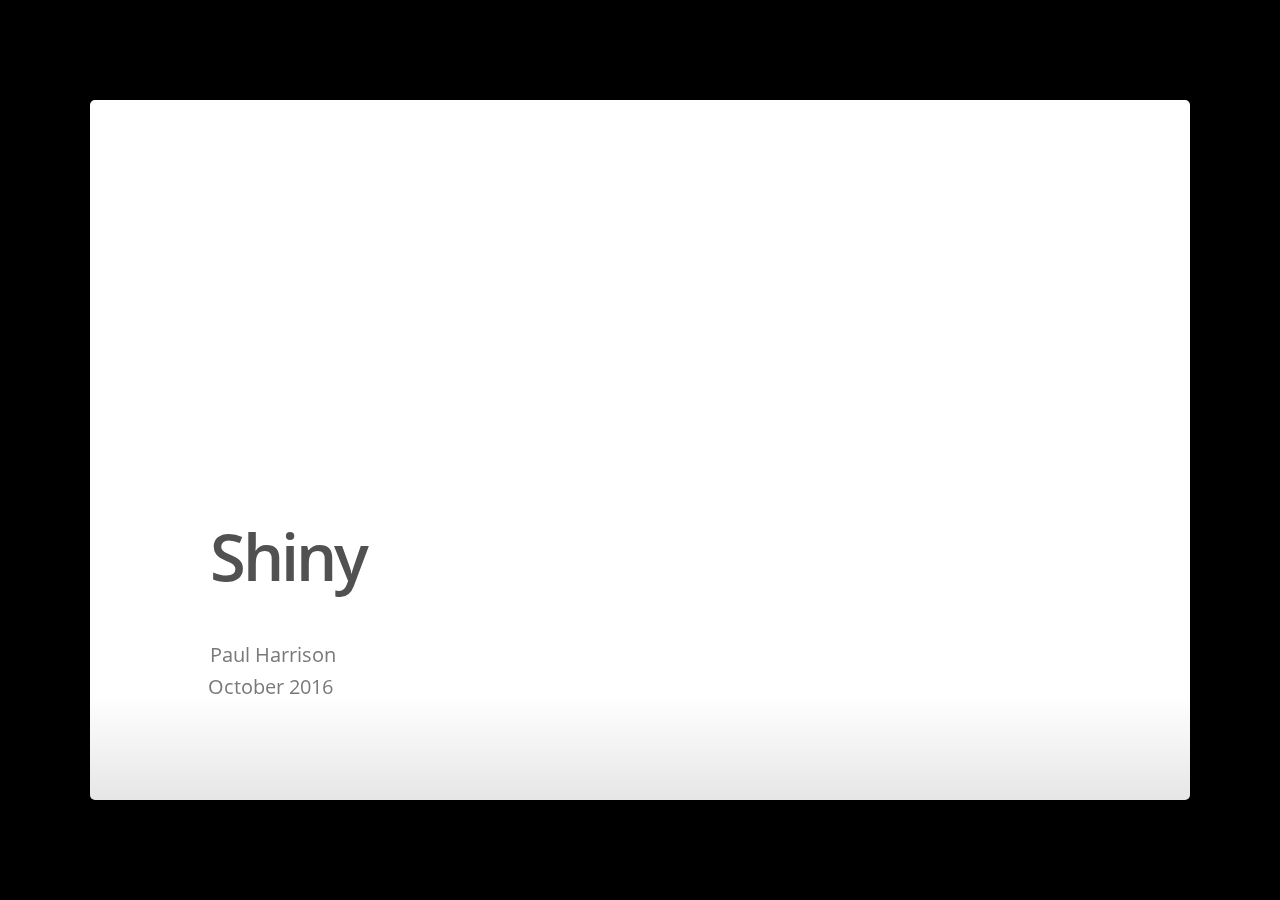
==== slides.html @ 9b60285a "Progress" ====
<!DOCTYPE html>
<html>
<head>
  <title>Shiny</title>

  <meta charset="utf-8">
  <meta http-equiv="Content-Type" content="text/html; charset=utf-8" />
  <meta http-equiv="X-UA-Compatible" content="chrome=1">
  <meta name="generator" content="pandoc" />




  <meta name="viewport" content="width=device-width, initial-scale=1">
  <meta name="apple-mobile-web-app-capable" content="yes">

  <link href="data:text/css;charset=utf-8,%40font%2Dface%20%7B%0Afont%2Dfamily%3A%20%27Open%20Sans%27%3B%0Afont%2Dstyle%3A%20normal%3B%0Afont%2Dweight%3A%20400%3B%0Asrc%3A%20url%28data%3Aapplication%2Fx%2Dfont%2Dtruetype%3Bbase64%2CAAEAAAAQAQAABAAARkZUTVyseR0AAI5wAAAAHE9TLzKhPb8OAAABiAAAAGBjbWFwjOjcmQAABUAAAAGyY3Z0IA9NGKQAAA%2B0AAAAomZwZ21%2BYbYRAAAG9AAAB7RnYXNwABUAIwAAjmAAAAAQZ2x5ZqzBrbUAABIIAABRVGhlYWT5NhTaAAABDAAAADZoaGVhDrcE%[base64]%2FhAHrgdzAAAACAACAAAAAAAAAAEAAAiN%2FagAAAgA%2Fnn%2BeweuAAEAAAAAAAAAAAAAAAAAAADWAAEAAADWAEIABQA9AAQAAgAQAC8AXAAAAQ4AmQADAAEAAwROAZAABQAIBZoFMwAAAR8FmgUzAAAD0QBmAfEIAgILBgYDBQQCAgTgAALvQAAgWwAAACgAAAAAMUFTQwBAACAgrAYf%2FhQAhAiNAlggAAGfAAAAAARIBbYAAAAgAAEIAAAAAAAAAAQUAAACFAAAAiMAmAM1AIUFKwAzBJMAgwaWAGgF1wBxAcUAhQJeAFICXgA9BGoAVgSTAGgB9gA%2FApMAVAIhAJgC8AAUBJMAZgSTALwEkwBkBJMAXgSTACsEkwCFBJMAdQSTAF4EkwBoBJMAagIhAJgCIQA%2FBJMAaASTAHcEkwBoA28AGwcxAHkFEAAABS8AyQUMAH0F1QDJBHMAyQQhAMkF0wB9BecAyQI7AMkCI%2F9gBOkAyQQnAMkHOQDJBggAyQY7AH0E0QDJBjsAfQTyAMkEZABqBG0AEgXTALoEwwAAB2gAGwSeAAgEewAABJEAUgKiAKYC8AAXAqIAMwRWADEDlv%2F8BJ4BiQRzAF4E5wCwA88AcwTnAHMEfQBzArYAHQRiACcE6QCwAgYAogIG%2F5EEMwCwAgYAsAdxALAE6QCwBNUAcwTnALAE5wBzA0QAsAPRAGoC0wAfBOkApAQCAAAGOQAXBDEAJwQIAAIDvgBSAwgAPQRoAe4DCABIBJMAaAIUAAACIwCYBJMAvgSTAD8EkwB7BJMAHwRoAe4EIQB7BJ4BNQaoAGQC1QBGA%2FoAUgSTAGgCkwBUBqgAZAQA%2F%2FoDbQB%2FBJMAaALHADECxwAhBJ4BiQT0ALAFPQBxAiEAmAHRACUCxwBMAwAAQgP6AFAGPQBLBj0ALgY9ABoDbwAzBRAAAAUQAAAFEAAABRAAAAUQAAAFEAAABvz%2F%2FgUMAH0EcwDJBHMAyQRzAMkEcwDJAjsABQI7ALMCO%2F%2FHAjsABQXHAC8GCADJBjsAfQY7AH0GOwB9BjsAfQY7AH0EkwCFBjsAfQXTALoF0wC6BdMAugXTALoEewAABOMAyQT6ALAEcwBeBHMAXgRzAF4EcwBeBHMAXgRzAF4G3QBeA88AcwR9AHMEfQBzBH0AcwR9AHMCBv%2FaAgYAqQIG%2F7MCBv%2FsBMUAcQTpALAE1QBzBNUAcwTVAHME1QBzBNUAcwSTAGgE1QBzBOkApATpAKQE6QCkBOkApAQIAAIE5wCwBAgAAgIGALAHYgB9B4kAcQS8AQwEngFvBLwBCAQAAFIIAABSAVwAGQFcABkB9gA%2FAs0AGQLNABkDPQAZAwIApAJvAFICbwBQAQr%2BeQLHABQEuAA%2FAAAAAwAAAAMAAAAcAAEAAAAAAKwAAwABAAAAHAAEAJAAAAAgACAABAAAAH4A%2FwExAVMCxgLaAtwgFCAaIB4gIiA6IEQgdCCs%2F%2F8AAAAgAKABMQFSAsYC2gLcIBMgGCAcICIgOSBEIHQgrP%2F%2F%2F%2BP%2Fwv%2BR%2F3H9%2F%2F3s%2FevgteCy4LHgruCY4I%2FgYOApAAEAAAAAAAAAAAAAAAAAAAAAAAAAAAAAAAAAAAAAAAAAAAAAAQYAAAEAAAAAAAAAAQIAAAACAAAAAAAAAAAAAAAAAAAAAQAAAwQFBgcICQoLDA0ODxAREhMUFRYXGBkaGxwdHh8gISIjJCUmJygpKissLS4vMDEyMzQ1Njc4OTo7PD0%2BP0BBQkNERUZHSElKS0xNTk9QUVJTVFVWV1hZWltcXV5fYGEAhoeJi5OYnqOipKalp6mrqqytr66wsbO1tLa4t7y7vb4AcmRladB4oXBrAHZqAIiaAHMAAGd3AAAAAABsfACouoFjbgAAAABtfQBigoWXw8TIyc3Oysu5AMEA09XR0gAAAHnMzwCEjIONio%2BQkY6VlgCUnJ2bwsXHcQAAxnoAAAAAAEBHW1pZWFVUU1JRUE9OTUxLSklIR0ZFRENCQUA%[base64]%2F4BiIyAQI4qxDAyKcEVgILAAUFiwAWG4%2F7qLG7BGjFmwEGBoATpZLSwgRbADJUZSS7ATUVtYsAIlRiBoYbADJbADJT8jITgbIRFZLSwgRbADJUZQWLACJUYgaGGwAyWwAyU%[base64]%[base64]%[base64]%2BALACIz6xAQIGDLAKI2VCsAsjQgGwASM%2FALACIz%2BxAQIGDLAGI2VCsAcjQrABFgEtLLCAsAJDULABsAJDVFtYISMQsCAayRuKEO1ZLSywWSstLIoQ5S1AmQkhSCBVIAEeVR9IA1UfHgEPHj8erx4DTUsmH0xLMx9LRiUfJjQQVSUzJFUZE%2F8fBwT%2FHwYD%2Fx9KSTMfSUYlHxMzElUFAQNVBDMDVR8DAQ8DPwOvAwNHRhkf60YBIzMiVRwzG1UWMxVVEQEPVRAzD1UPD08PAh8Pzw8CDw%2F%2FDwIGAgEAVQEzAFVvAH8ArwDvAAQQAAGAFgEFAbgBkLFUUysrS7gH%2F1JLsAlQW7ABiLAlU7ABiLBAUVqwBoiwAFVaW1ixAQGOWYWNjQBCHUuwMlNYsCAdWUuwZFNYsBAdsRYAQllzcysrXnN0dSsrKysrdCtzdCsrKysrKysrKysrKytzdCsrKxheAAAABhQAFwBOBbYAFwB1BbYFzQAAAAAAAAAAAAAAAAAABEgAFACRAAD%2F7AAAAAD%2F7AAAAAD%2F7AAA%2FhT%2F7AAABbYAE%2FyU%2F%2B3%2Bhf%2Fq%2Fqn%2F7AAY%2FrwAAAAAAAAAAAAAAAAAAAAAAAAAAAAAAAAAAAAAAAAAAAAAAAAAAAAAAAAAAAAAAAAAAAAAAAAIAAAAAAAAiwCBAN0AmACPAI4AmQCIAIEBDwCKAAAAAAAAAAAAAAAAADIAWADgAVwBzgJMAmYCkgK%[base64]%2BgYDhiKGMAZPBmKGcYZ5BnsGnYajBrEGuIbHBtsG4wbzBv8HB4cUBx4HLIc6h0AHRYdLB2KHZwdrh3AHdId5B3wHj4eSh5cHm4egB6SHqQeth7IHtofMh9EH1YfaB96H4wfnh%2FMIDggSiBcIG4ggCCSINQhPCFMIVwhbCF8IY4hoCIsIjgiSCJYImgieiKMIp4isCLCIyojOiNKI1ojaiN6I4wj0iQ4JEgkWCRoJHokiiTiJPQlDCVwJeomFCZKJoQmmiawJs4m7Cb0JyQnVidwJ5AntCfYJ%2FIoNCiqAAAAAgCY%2F%2BMBiQW2AAMADgArQBQDCQkCBAQPEAEBDAIMBk9ZDBYCAwA%2FPysREgA5GC8REgE5ETMzETMxMAEjAzMDNDMyFhUUBiMiJgFGaTPP4Xg6P0A5NEQBkwQj%2BrSIRkJARz8AAAIAhQOmArAFtgADAAcAH0ANAAMHBAMECAkGAgcDAwA%2FM80yERIBOTkRMxEzMTABAyMDIQMjAwE%2FKGkpAispaCkFtv3wAhD98AIQAAACADMAAAT2BbYAGwAfAJlAVQgfHBUEFAkRDAwJEg8OCwQKExMUFh0eBwQGFwQBABkEGAUFBhQGCiEDGhcDGAoYICEIBAwNDE5ZHAENHwAQERBOWRkVEU8NAU8RAQ0RDREFFxMDCgUALzM%2FMxI5OS8vXV0RMzMrEQAzMxEzMysRADMzERIBOTkRFzMREjk5ETMREhc5ERIXOREzERIXOTIyETMREhc5MTABAyEVIQMjEyEDIxMhNSETITUhEzMDIRMzAyEVASETIQPVQgEb%2Fs1UiVT%2B0VKIUP76AR9E%2FusBK1KLUgExVIZUAQj85QEvQv7RA4P%2BrIH%2BUgGu%2FlIBroEBVH8BtP5MAbT%2BTH%2F%2BrAFUAAMAg%2F%[base64]%2F5OMl97ZUhZLP57HgMHTFwpAYMQXQAABQBo%2F%2BwGLQXLAAkAFQAhAC0AMQBFQCQAEAUKFigcIiIuKAowEAYyMwMNHysNKw0rMDEGMBgZJRkHEwcAPzM%2FMz8%2FEjk5Ly8RMxEzERIBFzkRMxEzETMRMzEwExQWMzIRECMiBgUUBiMiJjU0NjMyFgEUFjMyNjU0JiMiBgUUBiMiJjU0NjMyFgkBIwHySlOkpFNKAcqZlIyblZKRnAGmSlRUUFBUVEoBy5mUjpmVko6f%2Fv781ZMDKwQCqqoBVAFSqKrk6e7f4%2Bbu%2FNurqaetq6Wlq%2BPp7t7j5usDIPpKBbYAAAAAAwBx%2F%2BwF0wXNAAsAFQA1AFFAMBMWAB0GIyorListIw4mGR0WCTY3MwxJWTMTDyctDjAFLwMZJgMqKiAvEiAJSlkgBAA%2FKwAYPxI5Lxc5Ehc5PysREgEXOREzETMRMxEzMTABFBYXPgE1NCYjIgYTMjcBDgIVFBYlNDY3LgI1NDYzMhYVFAYHAT4BNzMCBwEjJw4BIyImAZ5IV4FlZ1ZZb5vxn%2F5Lb1wsm%2F65i7RVPSTEr6K6iJ0BlzhDF6hEiQEr5bl29JbX7QSTRX1YS39TTWFg%2B52aAahEWWZBdYn6gshmX2JqOZaop5VrtV3%2BeT6nY%2F7ilP7dsmpc1AAAAQCFA6YBPwW2AAMAFLcAAwMEBQIDAwA%2FzRESATkRMzEwAQMjAwE%2FKGkpBbb98AIQAAAAAAEAUv68AiEFtgANABxADAcACgQABA4PCycDAwA%2FPxESATk5ETMRMzEwExASNzMGAhUUEhcjJgJSm5KikJGUi6CTmgIxAQkBzq7B%2FjL08P42vaoBxgAAAAABAD3%2BvAIMBbYADQAcQAwECgcACgAODwoDBCcAPz8REgE5OREzETMxMAEQAgcjNhI1NAInMxYSAgybkqCLlJGQopOaAjH%2B%2Bf46qLwBy%2FD0Ac7Br%2F4xAAAAAQBWAn8EDgYUAA4AMEAbAwUEAQcNCgkLCQ8QBAoBDQIMDA0KBwQGCA4AAD%2FEMhc5ETMRMxEzERIBFzkxMAEDJRcFEwcLAScTJTcFAwKRKwGOGv6D%2BKywoLDy%2FocdAYcrBhT%2BdW%2B2H%2F66XgFq%2FpZeAUYftm8BiwAAAQBoAOMEKQTDAAsAKEATAAQECQUFDA0DBwgHUFkADwgBCAAvXTMrEQAzERIBOREzMxEzMTABIRUhESMRITUhETMCjQGc%2FmSL%2FmYBmosDF4r%2BVgGqigGsAAEAP%2F74AW0A7gAIABG1BQAJCgUAAC%2FNERIBOTkxMCUXBgIHIzYSNwFeDxpiNX0bQQ3uF2T%2B93JoATJcAAEAVAHZAj8CcQADABG1AgAFBAABAC8zERIBOTkxMBM1IRVUAesB2ZiYAAAAAQCY%2F%2BMBiQDyAAsAGEALBgAADA0JA09ZCRYAPysREgE5ETMxMDc0NjMyFhUUBiMiJpg9OTpBQjkzQ2pDRUVDQUY%2FAAABABQAAALbBbYAAwATtwIABAUDAwISAD8%2FERIBOTkxMAkBIwEC2%2F3fpgIhBbb6SgW2AAAAAgBm%2F%2BwELQXNAAsAFwAoQBQSAAwGAAYZGAkVS1kJBwMPS1kDGQA%2FKwAYPysREgE5OREzETMxMAEQAiMiAhEQEjMyEgEQEjMyEhEQAiMiAgQt7%2Fbs9u707vf84ZakppWVpqSWAt3%2Bhf6KAX8BcgF%2BAXL%2Bfv6S%2FsH%2B3QEnATsBOwEl%2Ft8AAQC8AAACywW2AAoAJEAQCQABCAELDAQJBwcBCQYBGAA%[base64]%2FsAC8I8Bg7KYkFN1iTxPcajTsov%2B8ND%2BxwgAAAAAAQBe%2F%2BwEGwXLACcAQ0AkGwATBwcAAxYiDQYoKQMXFhcWS1kXFwolJR5LWSUHChFLWQoZAD8rABg%2FKxESADkYLysREgA5ERIBFzkRMxEzMTABFAYHFR4BFRQEISImJzUeATMgERAhIzUzMjY1NCYjIgYHJz4BMzIWA%2B6dkLCq%2Ft7%2B9XTBW1%2FXYAF7%2Fl6QkqvIk35gqm1UWuuC1ewEXoyyHggWtJLR4SMsni8xASkBCo%2BXhmt6NEZwR1HDAAACACsAAARqBb4ACgASADxAHhIFCQICCwcDAAMFAxMUAQUSBUxZCQ8HEhIDBwYDGAA%2FPxI5LxI5MysRADMREgEXOREzMzMRMxEzMTABIxEjESE1ATMRMyERNDcjBgcBBGrZn%2F05Araw2f6ICggwKv43AVD%2BsAFQkQPd%2FCkB5o%2B0YD%2F9dgABAIX%2F7AQdBbYAGgA6QB8PAxkUCBQXAwQcGwARS1kAAAYVFRhMWRUGBgxLWQYZAD8rABg%2FKxESADkYLysREgEXOREzETMxMAEyBBUUACMiJzUeATMyNjUQISIHJxMhFSEDNgIt5wEJ%2Ft%2F%2B94JG0GWww%2F6JX59WNwLX%2FbclcwN95cfj%2Fv5PoC0zpp0BMh03AqyZ%2FkkXAAAAAAIAdf%2FsBC8FywAWACQAREAjGhELISEAAAYRAyYlDAsOHU1ZCw4OFAMUF0tZFBkDCE1ZAwcAPysAGD8rERIAORgvOSsRADMREgEXOREzETMRMzEwExAAITIXFSYjIgIDMzYzMhYVFAIjIgAFMjY1NCYjIg4BFRQeAXUBTwFIcUFNY%2Bv4DAxu7sXj%2BdTj%2FvYB646dkpFalllQkwJxAa8BqxOPGf7b%2Fsas7szk%2FvsBVcizqZGmSoJGZ7JoAAAAAQBeAAAEKwW2AAYAH0AQAQUFAAIDBwgDAkxZAwYAGAA%2FPysREgEXOREzMTAhASE1IRUBAR0CXvzjA839qgUdmYX6zwADAGj%[base64]%2B4xOtXCfvfumeIaMemGXR0CbA2d4ZFyEQjyKXGV3AAAAAAIAav%2FsBCUFywAXACUAQUAiGxEiCgoAAAQRAyYnDh5NWQsUDg4CFBQYS1kUBwIHTVkCGQA%2FKwAYPysREgA5GC8SOSsREgEXOREzETMRMzEwARAhIic1FjMyEhMjDgEjIiY1NAAzMhYSASIGFRQWMzI%2BATU0LgEEJf1odERQZvD1Cww3tnLC5AD%2F0JXfeP4Uj5yQk1uZWFKTA0b8phSPGgEpATNTV%2BjQ5AEImf7bATC4pJClSoBGabJmAAAAAgCY%2F%2BMBiQRkAAsAFQAoQBQQBgYMAAAWFw4TT1kOEAkDT1kJFgA%2FKwAYPysREgE5ETMzETMxMDc0NjMyFhUUBiMiJhE0MzIVFAYjIiaYPTk6QUI5M0N2e0I5M0NqQ0VFQ0FGPwO7h4dBRj8AAgA%2F%2FvgBhQRkAAgAEgAiQBABDQ0FCQkUEwsQT1kLEAUAAC%2FNPysREgE5ETMzETMxMCUXBgIHIzYSNwM0MzIVFAYjIiYBXg8aYjV9G0ENFXd7Qjk6Pe4XZP73cmgBMlwC74eHQUZGAAABAGgA8gQpBNkABgAVQAkEAAUBBAcIAwAALy8REgEXOTEwJQE1ARUJAQQp%2FD8DwfzyAw7yAaZiAd%2BV%2Fo3%2BuAAAAgB3AcEEGQPjAAMABwAqQBUHAgQAAgAJCAQFUFkEAQBQWQ8BAQEAL10rABgvKxESATk5ETMRMzEwEzUhFQE1IRV3A6L8XgOiA1qJif5niYkAAAAAAQBoAPIEKQTZAAYAFUAJBQECAAQHCAYDAC8vERIBFzkxMBMJATUBFQFoAw%2F88QPB%2FD8BiQFGAXWV%2FiFi%2FloAAAIAG%2F%[base64]%2FAAAAAgB5%[base64]%2F%2Btq4BQgEv0uLA9P6V%2Fm%2FWAYwBANcBT7f79sPPEg5IVYKTAtmO7IJoUVdizbDMAP8ZFv4qFrLXrLUBEJO5%2Fqnh%2Fs%2F%2BuFaFVAGPAWYBBAGW37X%2Bs%2F6k%2FgE5AQUUtAAAAAACAAAAAAUQBbwABwAOADlAHgIOCwgBBQADAAcDBAcEEA8OAklZCwUODgQFAwAEEgA%2FMz8SOS8SOSsREgE5OREzETMREhc5MTAhAyEDIwEzCQEDJicGBwMEYLb9trSsAkKPAj%2F%2BZaohIxYprAHR%2Fi8FvPpEAmoBxVZ9YHP%2BOwAAAAMAyQAABL4FtgAOABcAIABJQCYTBB0KDxkZDgoEBw4EISIIDxgPGEpZDw8OAA4ZSlkOEgAXSlkAAwA%2FKwAYPysREgA5GC8rERIAORESARc5ETMRMxEzETMxMBMhIAQVFAYHFQQRFAQjIRMhMjY1NCYrARkBITI2NTQmI8kBnQEjAQSRiwFN%2Fvfu%2FgKqARi0nrDA%2BgExsbO3uwW2rryCqRkKOf7bxNwDRHGGe239kf3diZKIgAAAAAABAH3%2F7ATPBcsAFgAmQBQDDhQJDgMXGBIASVkSBAsGSVkLEwA%2FKwAYPysREgEXOREzMTABIgAREAAzMjcVBiMgABE0EiQzMhcHJgM78f7pAQ35mcSY3%2F69%2FqGpAT%2FY5qxIpgUz%2Fr%2F%2B6f7h%2Fsc3lTkBiAFp4gFUuFSSTgAAAgDJAAAFWAW2AAgAEQAoQBQOBAkABAASEwUNSlkFAwQOSlkEEgA%2FKwAYPysREgE5OREzETMxMAEQACkBESEgAAMQACEjETMgAAVY%2Fnf%2Bj%2F5rAcABVQF6tP7h%2FuX3zwEwATIC6f6W%2FoEFtv6G%2FqcBHgEi%2B3ABKwAAAQDJAAAD%2BAW2AAsAOkAfBgoKAQQACAEEDA0GCUlZBgYBAgIFSVkCAwEKSVkBEgA%2FKwAYPysREgA5GC8rERIBFzkRMxEzMTApAREhFSERIRUhESED%2BPzRAy%2F9ewJe%2FaIChQW2l%2F4plv3mAAAAAQDJAAAD%2BAW2AAkAMkAaBgAAAQMIAQMKCwYJSVkGBgECAgVJWQIDARIAPz8rERIAORgvKxESARc5ETMRMzEwISMRIRUhESEVIQFzqgMv%2FXsCXv2iBbaX%2FemXAAABAH3%2F7AU9BcsAGwA6QB8UCBkCAg4bCAQcHQAbSVkAAAUMDBFJWQwEBRdJWQUTAD8rABg%2FKxESADkYLysREgEXOREzETMxMAEhEQ4BIyAAETQSJDMyFwcmIyAAERAAITI3ESEDTAHxdPCe%2FrT%2BjrcBWOfqykLGt%2F71%2FtQBIQEYmJH%2BuQL%2B%2FTklJgGLAWTkAVe1VpZU%2FsL%2B5v7Y%2Fs4jAcIAAQDJAAAFHwW2AAsAM0AZCQEBAAgEBAUABQ0MCANJWQgIBQoGAwEFEgA%2FMz8zEjkvKxESATk5ETMRMxEzETMxMCEjESERIxEzESERMwUfqvz%2BqqoDAqoCsP1QBbb9kgJuAAAAAAEAyQAAAXMFtgADABG2AAQFAQMAEgA%2FPxESATkxMDMRMxHJqgW2%2BkoAAAAAAf9g%2Fn8BaAW2AA0AHUANCwgIDg8JAwAFSVkAIgA%2FKwAYPxESATkRMzEwAyInNRYzMjY1ETMRFAYMXjZHTWNnqsD%2BfxuRFHhxBbb6WL7RAAABAMkAAATpBbYACwAqQBUIBAQFBQILCgAFDQwCCAUJBgMBBRIAPzM%2FMxI5ORESARc5ETMRMzEwISMBBxEjETMRATMBBOnI%2FeuZqqoCl8n9tALFiP3DBbb9KwLV%2FYUAAAABAMkAAAP4BbYABQAfQA4DAAAEBgcBAwADSVkAEgA%2FKwAYPxESATk5ETMxMDMRMxEhFcmqAoUFtvrkmgABAMkAAAZxBbYAEwAyQBgIBQUGCw4ODQYNFBUBChEDBgsHAw4ABhIAPzMzPzMSFzkREgE5OREzETMRMxEzMTAhASMWFREjESEBMwEzESMRNDcjAQNQ%2FhAIDp0BAAHPCAHT%2FqoOCP4MBRCa1PxeBbb7SgS2%2BkoDrqK%2B%2BvIAAQDJAAAFPwW2ABAALkAVCQYGBwEPDwAHABESCwMHDwgDAQcSAD8zPzMSOTkREgE5OREzETMRMxEzMTAhIwEjFhURIxEzATMmAjcRMwU%2FwvzhCBCdwAMdCAIOAp8Ey9i0%2FMEFtvs6GwElPwNHAAAAAAIAff%2FsBb4FzQALABcAKEAUEgAMBgAGGRgJFUlZCQQDD0lZAxMAPysAGD8rERIBOTkRMxEzMTABEAAhIAAREAAhIAABEBIzMhIREAIjIgIFvv6d%2FsT%2Bvf6hAWABRAE7AWL7c%2F3x8%2Fj38vP9At3%2Bof5uAYsBaAFlAYn%2BcP6g%2Ftf%2BzQEyASoBJwEx%2Fs0AAgDJAAAEaAW2AAkAEgA0QBoKBQUGDgAGABMUCgRKWQoKBgcHEkpZBwMGEgA%2FPysREgA5GC8rERIBOTkRMxEzETMxMAEUBCEjESMRISABMzI2NTQmKwEEaP7R%2FuasqgF7AiT9C5niyr7JvgQM3u%2F9wQW2%2FRuSoZGOAAAAAAIAff6kBb4FzQAPABsANEAbEAoWAAAEAwoEHB0DDQcNGUlZDQQHE0lZBQcTAD%2FGKwAYPysREgA5ERIBFzkRMxEzMTABEAIHASMBByAAERAAISAAARASMzISERACIyICBb7izgFc9%2F7jN%2F69%2FqEBYAFEATsBYvtz%2FfHz%2BPfy8%2F0C3f7n%2FoxC%2FpYBSgIBiwFoAWUBif5w%2FqD%2B1%2F7NATIBKgEnATH%2BzQAAAAIAyQAABM8FtgAMABUASEAlDQEBAgwJEQcLCgoHCQIEFhcJDQANAEpZDQ0CAwMVSVkDAwsCEgA%2FMz8rERIAORgvKxESADkREgEXOREzETMRMxEzETMxMAERIxEhIAQVEAUBIwElMzI2NTQmKwEBc6oBkQENAQH%2B2gGNyf6e%2Fs%2FptKirvd0CYP2gBbbOz%2F7eZv1vAmCSj4%2BRgAAAAAEAav%2FsBAIFywAkADRAGx4TDAAAGBMFBCUmDB4DFhYbSVkWBAMJSVkDEwA%2FKwAYPysREgA5ORESARc5ETMRMzEwARQEIyAnNR4BMzI2NTQuAScuATU0NjMyFwcmIyIGFRQeARceAQQC%2Fujw%2FvyMWtRoqqw9j5LMr%2F7R2rc1tauHmDiFieatAYXB2EOkJiyBc0xhUjRJyKGpyFCUTHRnTGFRMVK8AAAAAAEAEgAABFoFtgAHACRAEgABBQEDAwgJBwMEA0lZBAMBEgA%2FPysRADMREgEXOREzMTAhIxEhNSEVIQKLqv4xBEj%2BMQUfl5cAAAEAuv%2FsBRkFtgARACVAERABCgcBBxMSEQgDBA1JWQQTAD8rABg%2FMxESATk5ETMRMzEwAREUACEgADURMxEUFjMyNjURBRn%2B0v74%2Fvj%2B36rIwrnIBbb8Tvr%2B4gEg%2FAOu%[base64]%2B2RU0ARYw%2FuKo%2Fnu05zAWGzUBBrQBEzAhEzXmtAPTQcYUhJ38MwW2%2FHm%2BmrevA3n8f5vDjswDhQAAAQAIAAAElgW2AAsAI0ASBAYFCwoABg0MAggECQYDAQQSAD8zPzMSOTkREgEXOTEwISMJASMJATMJATMBBJbB%2Fnf%2BcLQB5v47vAFrAW61%2FjsCg%2F19AvwCuv29AkP9TAAAAQAAAAAEewW2AAgAIEAPBAUCBQcDCQoABQEHAwUSAD8%2FMxI5ERIBFzkRMzEwCQEzAREjEQEzAj0Bhrj%2BGKz%2BGboC2wLb%2FIH9yQIvA4cAAAABAFIAAAQ%2FBbYACQArQBcIAQMHAAcEAQQKCwUESVkFAwEISVkBEgA%2FKwAYPysREgEXOREzETMxMCkBNQEhNSEVASEEP%2FwTAwj9EAO%2F%2FPgDHoUEmJmF%2B2kAAQCm%2FrwCbwW2AAcAIEAOBgEEAAEACAkFAgMGAScAPzM%2FMxESATk5ETMRMzEwASERIRUhESECb%2F43Acn%2B3wEh%2FrwG%2Bo36IQAAAQAXAAAC3QW2AAMAE7cDAQQFAwMCEgA%2FPxESATk5MTATASMBugIjpv3gBbb6SgW2AAAAAAEAM%2F68AfwFtgAHACBADgMAAQYABggJAAcnAwQDAD8zPzMREgE5OREzETMxMBchESE1IREhMwEh%2Ft8Byf43tgXfjfkGAAAAAAEAMQInBCMFwQAGABhACQADBwgFAgAEAgAvLzMSORESATk5MTATATMBIwkBMQGyYwHdmP6M%2FrICJwOa%2FGYC6f0XAAAAAf%2F8%2FsUDmv9IAAMAEbUABQEEAQIALzMRATMRMzEwASE1IQOa%2FGIDnv7FgwABAYkE2QMSBiEACQATtgAECwoGgAEALxrNERIBOTkxMAEjLgEnNTMeARcDEm5BsijLIHIsBNk0wD8VRbU1AAAAAgBe%2F%2BwDzQRaABkAJABHQCUiCAseHhkZEggDJSYBAgseR1kCCwsAFRUPRlkVEAUaRlkFFgAVAD8%2FKwAYPysREgA5GC85KxEAMxESARc5ETMRMxEzMTAhJyMOASMiJjUQJTc1NCYjIgcnPgEzMhYVESUyNj0BBw4BFRQWA1IhCFKjeqO5AhO6b3qJrTNRwWHEvf4Om7Gmxq9tnGdJqJsBTBAGRIF7VH8sMq7A%2FRR1qpljBwdtc1peAAIAsP%2FsBHUGFAATAB8AREAiChcXDw8MHQMMAyAhDQAMFRIRChEGAAYaRlkGFgAURlkAEAA%2FKwAYPysREgA5OREzGD8%2FERIBOTkRMxEzETMRMzEwATISERACIyImJyMHIxEzERQHMzYXIgYVFBYzMjY1NCYCrtjv8dZrsTwMI3emCAh0zKqWmqqZlpYEWv7Z%2FvL%2B8v7VT1KNBhT%2Bhn9lpIvD5%2BfH39HW0gAAAAABAHP%2F7AOLBFwAFgAmQBQPAwMVCQMYFwYNRlkGEAASRlkAFgA%2FKwAYPysREgEXOREzMTAFIgAREAAzMhYXBy4BIyARFBYzMjcVBgJm7v77AQn1T54tMzeCMv6yo6CJkG4UASUBDAETASwiF40WHf5Wytg7kzkAAAACAHP%2F7AQ3BhQAEgAfAEJAIR0GFwAODhEGESAhEhUPAAABAQwDCQkaRlkJEAMTRlkDFgA%2FKwAYPysREgA5OREzGD8%2FERIBOTkRMxEzMxEzMTAlIwYjIgIREBIzMhczLwERMxEjJTI2PQE0JiMiBhUUFgOaCXPl1%2B%2Fw1t93DQcEpof%2BnqqZm6qSm5qTpwEmAQ8BDwEsok9NAb757He5ziPpx%2BPP0tYAAAACAHP%2F7AQSBFwAEwAaADtAHxgKFwsDAxEKAxwbFwtGWRcXAAYGFEZZBhAADkZZABYAPysAGD8rERIAORgvKxESARc5ETMzETMxMAUiABEQADMyEh0BIR4BMzI3FQ4BAyIGByE0JgJ%2F8%2F7nAQXczvD9DQW5qLGtWJ2chJ0OAj2MFAEoAQcBCQE4%2FvHeacHISpQmIQPlrJidpwAAAAABAB0AAAMOBh8AFAA5QB0UDAwTAgIHAwUDFRYKD0ZZCgABBQcFRlkTBw8DFQA%2FPzMrEQAzGD8rERIBOTkRMzMRMzMSOTEwASERIxEjNTc1ECEyFwcmIyIGHQEhAp7%2B6abExAFhV3UrYEReWgEXA8f8OQPHSzw9AZQjhR99ikcAAAMAJ%2F4UBDEEXAAqADcAQQBuQD4rGTglDB89BTETARMFAioiHB8lGQpCQxwPNQ81RlkIO0dZCiIIKg8IDwgWKioCR1kqDyg%2FR1koEBYuR1kWGwA%2FKwAYPysAGD8rERIAOTkYLy8REjk5KysREgA5ERIBFzkRMxEzETMRMxEzMTABFQceARUUBiMiJwYVFBY7ATIWFRQEISImNTQ2Ny4BNTQ2Ny4BNTQ2MzIXARQWMzI2NTQmKwEiBhMUFjMyNTQjIgYEMcscLNzAMStqSlrCsr%2F%2B3P7o1%2BmAdCo5QEVVa9jGVkX%2BEZaM0clumMdxflqCdPP2dX4ESGkYI3FHocAIOFUtK5aPtr%2BgkmSSGhNQNTxaKiOobLTDFPsAWVx9a1lFbAM8c3bs934AAQCwAAAERAYUABYAM0AZDgwICAkAFgkWFxgOCRISBEZZEhAKAAAJFQA%2FMz8%2FKxESADkREgE5OREzETMRMzMxMCERNCYjIgYVESMRMxEUBzM%2BATMyFhURA556gq2fpqYICjG1dMnJAsWGhLzW%2FcMGFP4pVThPW7%2FQ%2FTUAAAIAogAAAWYF3wADAA8AI0ARCgAABAEBEBENB0hZDQIPARUAPz%2FOKxESATkRMzMRMzEwISMRMwM0NjMyFhUUBiMiJgFWpqa0OCooOjooKjgESAEpOTU2ODg3NwAAAv%2BR%2FhQBZgXfAAwAGAAsQBYTCwsNCAgZGhYQSFkWQAkPAAVGWQAbAD8rABg%2FGs4rERIBOREzMxEzMTATIic1FjMyNjURMxEQAzQ2MzIWFRQGIyImK187RUNOSaa0OCooOjooKjj%2BFBmHFFVXBPz7EP68B105NTY4ODc3AAEAsAAABB0GFAAQADZAGxAOCgoLCwgGBAUIBBESDAAAEBAICAMHCxUDDwA%2FPzMSOS85ETM%2FERIBFzkROREzETMzMTABNjcBMwkBIwEHESMRMxEUBwFUK1gBYsX%2BRAHbyf59faSkCAIxPWMBd%2F4t%2FYsCBmz%2BZgYU%2FMc3cwABALAAAAFWBhQAAwAWQAkAAQEEBQIAARUAPz8REgE5ETMxMCEjETMBVqamBhQAAAABALAAAAbLBFwAIwBGQCMVERESCAkAIwkSIwMkJRwWFRUSGQQNGQ1GWR8ZEBMPCQASFQA%2FMzM%2FPzMrEQAzERI5GC8zMxESARc5ETMRMxEzETMxMCERNCYjIgYVESMRNCYjIgYVESMRMxczPgEzIBczPgEzMhYVEQYlcHablKZwd5yRpocbCC%2BragEBTwgxune6uQLJg4Oyuf2cAsmDg7vV%2FcEESJZQWrpWZL%2FS%2FTUAAAEAsAAABEQEXAAUADFAGAAUDAgICRQJFhUMCRAQBEZZEBAKDwAJFQA%2FMz8%2FKxESADkREgE5OREzETMRMzEwIRE0JiMiBhURIxEzFzM%2BATMyFhURA556gqygpocbCDO4ccbIAsWGhLrW%2FcEESJZRWb%2FS%2FTUAAgBz%2F%2BwEYgRcAAwAGAAoQBQTAA0HAAcaGQoWRlkKEAMQRlkDFgA%2FKwAYPysREgE5OREzETMxMAEQACMiJgI1EAAzMgABFBYzMjY1NCYjIgYEYv7y7pPkfAEM7uYBD%2Fy9qKOjqamlo6YCJf70%2FtOKAQKtAQwBK%2F7O%2FvvS3NvT0dnWAAAAAgCw%2FhQEdQRcABQAIQA%2FQCAZCwQHBwgfEggSIiMECwAPDxVGWQ8QCQ8IGwAcRlkAFgA%2FKwAYPz8%2FKxESADk5ERIBOTkRMxEzETMzMzEwBSImJyMWFREjETMXMz4BMzISERACAyIGBxUUFjMyNjU0JgKua7E8DAymhxcIQKpu2u3x7qiWApqqjqGhFE9SYFb%2BPQY0llpQ%2Ftb%2B8%2F7y%2FtUD47rLJefH5srN2wAAAAIAc%2F4UBDcEXAAMAB8AREAiChAdFgMaGhkQGSAhGhsXDx0eHhYNExMHRlkTEA0ARlkNFgA%2FKwAYPysREgA5OREzGD8%2FERIBOTkRMxEzMzMRMzEwJTI2NzU0JiMiBhUUFhciAhEQEjMyFzM3MxEjETQ3IwYCTqaYBZypkpuZfdTu8NbheQkYg6YLDXN3stMl5srjz8%2FZiwEqAQsBDQEuqpb5zAHVZEanAAEAsAAAAycEXAAQACpAFA0JCQoKAhESCw8NAAoVAAVGWQAQAD8rABg%2FEjk%2FERIBOTkRMxEzMTABMhcHJiMiBhURIxEzFzM%2BAQKkSToXRDSFvaaJEwg9rARcDJoP2KH9tARIy2t0AAAAAQBq%2F%2BwDcwRcACQANkAcHhMMAAAYBRMEJSYMHgMWFhtGWRYQBgMJRlkDFgA%2FKwAYLz8rERIAOTkREgEXOREzETMxMAEUBiMiJzUeATMyNjU0JicuAjU0NjMyFwcmIyIGFRQeARceAQNz5M7aek%2B1VIKMb6GZgT%2FavrGpO6WGdngtZI7DiQErmaZFmiguU1VAWz45VWxLhptIh0RKQSw%2BODVHkAABAB%2F%2F7AKoBUYAFgA0QBsQFBQJCwkSAwQYFwoTEBNHWQ5AEA8HAEZZBxYAPysAGD8azSsRADMREgEXOREzETMxMCUyNjcVDgEjIBkBIzU%2FATMVIRUhERQWAhIsUhgbaSr%2Bwp2dRmABPv7CXnUNB38NEQFPAoxQRer%2Bgf17Y2oAAAEApP%2FsBDkESAAUADRAGQETBwwMChMKFRYMDQ0QCBQPEARGWRAWCxUAPz8rABg%2FMxI5ETMREgE5OREzETMRMzEwAREUFjMyNjURMxEjJyMOASMiJjURAUx6gqyfpokYCTO1dMjHBEj9OYaEvNUCQPu4k1FWvtECzQAAAAABAAAAAAQCBEgACwAYQAoBCgwNBQkBDwAVAD8%2FMzkREgE5OTEwIQEzExYXMzYSEzMBAaD%2BYLLsUA4IC3XMsv5gBEj9duRENQFNAjD7uAAAAAEAFwAABiMESAAcACxAFAkbHR4XFg4NAwQNBAgaEgkPAAgVAD8zPzMzEjk5ETMRMzMzERIBOTkxMCEDJicjBgcDIwEzGgEXMz4BNxMzExYXMz4BEzMBBC%2FJEzQIKB7PwP7VrmpvCAgLMRLJtMQ4FAgEI7%2Bs%2FtECgzvRr1%2F9fwRI%2FmP%2BUEs5tTUCdf2LrHUklgLc%2B7gAAAAAAQAnAAAECARIAAsAIkARBwUGAAEFDA0JAwEICxUEAQ8APzM%2FMxI5ORESARc5MTAJATMJATMJASMJASMBuP6DvQEhASC7%2FoMBkbz%2Bzf7KvAIxAhf%2BXAGk%2Fen9zwG8%2FkQAAQAC%2FhQEBgRIABUAJEASCQ8AAxYXBA0ADRJGWQ0bCAAPAD8yPysREgA5ERIBFzkxMBMzExYXMz4BEzMBDgEjIic1FjMyPwECsvBPEwgNU%2Bay%2FilGu4hMSjdEq0k9BEj9j9ZfM%2FcCfPsguZsRhQzAnAAAAAABAFIAAANtBEgACQArQBcIAQMHAAcEAQQKCwUER1kFDwEIR1kBFQA%2FKwAYPysREgEXOREzETMxMCkBNQEhNSEVASEDbfzlAlb9zwLn%2FbICXXEDVoGB%2FLoAAQA9%2FrwCwQW2ABwALEAVGRoaCxcAAA8HFAMDBwsDHR4TAwQnAD8%2FERIBFzkRMxEzMxEzETMRMzEwJRQWFxUuATURNCYjNT4BNRE0NjMVBhURFAcVFhUB23VxvtB%2BeIJ02Lbm398MZlwCjAKqmgEvaFmNAlxgATKbrIsGwf7Z1ycMJ9cAAQHu%2FhACewYUAAMAFkAJAgMDBAUDGwAAAD8%2FERIBOREzMTABMxEjAe6NjQYU9%2FwAAQBI%2FrwCywW2AB0ALEAVFQUKEhICGQAdHQ4OGQUDHh8VJwYDAD8%2FERIBFzkRMxEzETMzETMRMzEwASY1ETQnNTIWFREUFhcVIgYVERQGBzU%2BATURNDY3Agrf47jTdoJ6fs2%2Bb3RucQI%2FJ9cBJ8EGi66Z%2Fs5hWwKNWWj%[base64]%2FSEAAAAABAL7%2F7APbBcsAGwA%2BQB4WCA0DAwoEABAQBAgDHB0ZBQITCg0CDQINBAsHBBkAPz8SOTkvLxEzMxEzMxESARc5ETMRMzMRMxEzMTAlBgcVIzUmAjUQJTUzFR4BFwcmIyIGFRQWMzI3A8tpk4XLwQGMh0uOMTGFbayin6eNjvA2BsjOIAER%2BgH8PqykAyEXjDPT2dTLOwAAAAEAPwAABEQFyQAdAEhAJhgTCQ0NGhYRAgsWEwUeHwwYGRhOWQkZGRMAExBMWRMYAAVLWQAHAD8rABg%2FKxESADkYLzMrEQAzERIBFzkRMzMRMxEzMTABMhcHJiMiBhURIRUhFRQGByEVITU2PQEjNTMRNDYCqr6qPZqPe30Bpv5aQUoDG%2Fv7zcbG4AXJVIVNfIz%2B2X%2FdZIgsmo0v9N9%2FATyyzQAAAgB7AQYEFwSgABsAJwAgQA0cACIOAA4oKR8VFSUHAC8zMy8zERIBOTkRMxEzMTATNDcnNxc2MzIXNxcHFhUUBxcHJwYjIicHJzcmNxQWMzI2NTQmIyIGuEqHXodogn9miV%2BGSkqDXIlmf4Zkh1yFSoGddHSeoHJ0nQLTemuMXIVJSYVcinF2g2eHXIVHSYVciGt8cKCfcXKipAAAAQAfAAAEcQW2ABYAVkAuEg4HCwsQDAUJAgkDDBQOFQcXGAoODgcPBhISAwATFQ8THxMCDxMPEwwBFQYMGAA%2FPzMSOTkvL10REjkyMhEzETMzETMREgEXOREzETMzETMRMzEwCQEzASEVIRUhFSERIxEhNSE1ITUhATMCSAF7rv5gAQb%2BwwE9%2FsOk%2FsQBPP7EAQD%2BZbIC3wLX%2FP5%2Fqn%2F%2B9AEMf6p%2FAwIAAgHu%2FhACewYUAAMABwAkQBACBgYDBwcICQQDBAMHGwAAAD8%2FOTkvLxESATkRMzMRMzEwATMRIxEzESMB7o2NjY0GFPz4%2Fg389wAAAAIAe%2F%[base64]%2F%2BwGRAXLABYAJgA2AEZAJycXAw8vHx8UCQ8XBTc4BgwAEg8MHwwCABIQEgIMEgwSGysjEzMbBAA%2FMz8zEjk5Ly9dXREzETMREgEXOREzETMRMzEwASIGFRQWMzI3FQ4BIyImNTQ2MzIXByYBNBIkMzIEEhUUAgQjIiQCNxQSBDMyJBI1NAIkIyIEAgN9fYd%2Fg1Z9MGVGwtDdv4B2Omz8l8gBXsrIAV7Kwv6i0M%2F%2BosNprgEtrK4BKq%2Bu%2Ftewrv7WrwQjrpqooi18FBzx2NH2PHYz%2FrjIAV7KyP6iysX%2BptDPAVrGrf7Tra4BKbCuASqvrv7XAAACAEYDFAJxBccAFgAfADdAHBcGGwoBARYWEAYDICEcCgoSGRYAAxADAgMNEh8APzPUXcQzEjkvMxESARc5ETMRMzMRMzEwAScGIyImNTQ2PwE1NCMiByc2MzIWFRElFDMyPQEHDgECFBhcjF9vmqV1lGRoK3KFgon%2BUHDJYnBnAyFUYWNmZmkGBCeFM2A4aXn%2BPLxktDEEBDkAAAACAFIAdQOqA74ABgANAClAEwMGCg0CBAsJCQQNBgQODwwFCAEALzMvMxESARc5ETMRMxEzETMxMBMBFwkBBwElARcJAQcBUgFWd%2F7fASF3%2FqoBiwFYdf7hAR91%2FqgCJwGXRf6i%2FqFHAZcbAZdF%2FqL%2BoUcBlwAAAAABAGgBCAQpAxcABQAbQAwCAQQBBgcFBFBZBQIALy8rERIBOTkRMzEwAREjESE1BCmJ%2FMgDF%2F3xAYWKAP%2F%2FAFQB2QI%2FAnESBgAQAAAABABk%2F%[base64]%2BHlAEFppv738gBXsrIAV7Kwv6i0M%2F%2BosNprgEtrK4BKq%2Bu%2Ftewrv7WrwL6U0BLQYhQex7%2BdQFi%2Fp4De4L%2BxcgBXsrI%2FqLKxf6m0M8BWsat%2FtOtrgEpsK4BKq%2Bu%2FtcAAf%2F6BhQEBgaTAAMAEbUABQEEAQIALzMRATMRMzEwASE1IQQG%2B%[base64]%2BZIv%2BZgGaiwGKigMWiv5WAaqKAawAAQAxAkoCjQXJABgAI0ARBxMXAQEOEwAEGhkKEB8XASAAPzM%[base64]%2FjF6InQTnUGcXL6KAjzh7RKKRa09EPUQrI1otNncAAQGJBNkDEgYhAAkAE7YJBAoLBIAJAC8azRESATk5MTABPgE3MxUOAQcjAYkwbyDKLK5AbwTyPrBBFUG%2BNAAAAAEAsP4UBEQESAAWADVAGgUKCggQABMTFAgUGBcGFQ8UGw0CRlkNFgkVAD8%2FKwAYPz8zERIBOTkRMxEzMxEzETMxMAEQMzI2NREzESMnIwYjIicjFhURIxEzAVb%2Bq5%2BmiBoKb%2BWWWAoKpqYBff76vdQCQPu4k6dcVKD%2BwAY0AAAAAQBx%2FvwEYAYUAA8AJ0ASBAUBAAAFCwMQEQgIBQMPBQEFAC8zPzMSOS8REgEXOREzETMxMAEjESMRIxEGIyImNRA2MyEEYHLVcz5U2Mva6AIt%2FvwGsPlQAzMS%2BvsBBP4AAQCYAkwBiQNaAAsAF0AKBgAADQwDCU9ZAwAvKxESATkRMzEwEzQ2MzIWFRQGIyImmD44OkFCOTNDAtNCRUVCQUY%2FAAABACX%2BFAG0AAAAEgAkQBARDgsAAA4FAxMUDhERCAMQAC%2FMMjkvMxESARc5ETMRMzEwARQGIyInNRYzMjY1NCYnNzMHFgG0mZYzLS07T1FPbVhuN7T%2B32FqCWoIKDYrNRGycycAAQBMAkoB4QW2AAoAIEAOAgADAwoMCwkJAyAGAB4APzI%2FOS8REgE5OREzMzEwATMRIxE0Nw4BBycBUo%2BFBhY2h0MFtvyUAkNbWhYtX2AAAAACAEIDFAK%2BBccACwAXACVAEgwGEgAGABgZDwADEAMCAxUJHwA%2FM8RdMhESATk5ETMRMzEwARQGIyImNTQ2MzIWBRQWMzI2NTQmIyIGAr6rlpKpqJeYpf3%2BW2hpXFxpZ1wEb6S3uqGjtbaienp6ent2dgAAAAIAUAB1A6gDvgAGAA0AI0ARCwkEAgADBwIKCQYODwwFCAEALzMvMxESARc5ETMRMzEwCQEnCQE3AQUBJwkBNwEDqP6odQEf%2FuF1AVj%2Bdf6odQEf%2FuF1AVgCDP5pRwFfAV5F%2Fmkb%2FmlHAV8BXkX%2Baf%2F%2FAEsAAAXRBbYQJwDTAoMAABAmAHv%2FABEHANQDHf23AAmzAwISGAA%2FNTUA%2F%2F8ALgAABdsFthAnANMCPwAAECYAe%2BIAEQcAdANO%2FbcAB7ICEBgAPzUAAAD%2F%2FwAaAAAGIQXJECYAdfkAECcA0wLfAAARBwDUA239twAJswMCKxgAPzU1AAACADP%[base64]%2F%2F8AAAAABRAHcxImACQAABEHAEP%2FwgFSAAizAhAFJgArNQAA%2F%2F8AAAAABRAHcxImACQAABEHAHYAhQFSAAizAhgFJgArNQAA%2F%2F8AAAAABRAHcxImACQAABEHAMUAIwFSAAizAh0FJgArNQAA%2F%2F8AAAAABRAHLxImACQAABEHAMcABAFSAAizAhgFJgArNQAA%2F%2F8AAAAABRAHJRImACQAABEHAGoANwFSAAq0AwIkBSYAKzU1%2F%2F8AAAAABRAHBhImACQAABAHAMYAOQCBAAL%2F%2FgAABoEFtgAPABMATkAsCg4OEQEACAwBEAUFFQUUCRMGE0lZEANJWQoNSVkQChAKAQYDBRIBDklZARIAPysAGD8%2FEjk5Ly8rKysRADMRATMREhc5ETMzETMxMCkBESEDIwEhFSERIRUhESEBIREjBoH9Ev3%2B47ACugPJ%2FbwCHf3jAkT7VAG%2BdgHR%2Fi8Ftpf%2BKZb95gHSArUA%2F%2F8Aff4UBM8FyxImACYAABAHAHoCAgAA%2F%2F8AyQAAA%2FgHcxImACgAABEHAEP%2FtwFSAAizAQ0FJgArNQAA%2F%2F8AyQAAA%2FgHcxImACgAABEHAHYAPwFSAAizARUFJgArNQAA%2F%2F8AyQAAA%2FgHcxImACgAABEHAMX%2F%2BwFSAAizARoFJgArNQAA%2F%2F8AyQAAA%2FgHJRImACgAABEHAGoAEgFSAAq0AgEhBSYAKzU1%2F%2F8ABQAAAY4HcxImACwAABEHAEP%2BfAFSAAizAQUFJgArNQAA%2F%2F8AswAAAjwHcxImACwAABEHAHb%2FKgFSAAizAQ0FJgArNQAA%2F%2F%2F%2FxwAAAmkHcxImACwAABEHAMX%2BuwFSAAizARIFJgArNQAA%2F%2F8ABQAAAjgHJRImACwAABEHAGr%2B0AFSAAq0AgEZBSYAKzU1AAIALwAABUgFtgAMABcAV0AyERUVCAQNAAATBAYEGBkUBgcGSVkRDwc%2FB68HzwffBwULAwcHBAkJEEpZCQMEFUpZBBIAPysAGD8rERIAORgvX15dMysRADMREgEXOREzETMzETMxMAEQACkBESM1MxEhIAADECEjESEVIREzIAVI%2Fnf%2Bj%2F57mpoBsgFRAXy1%2FcfnAXv%2Bhb4CYgLp%2Fpb%2BgQKJlgKX%2Fon%2BpAJA%2FfyW%2Fgr%2F%2FwDJAAAFPwcvEiYAMQAAEQcAxwCTAVIACLMBGgUmACs1AAD%2F%2FwB9%2F%2BwFvgdzEiYAMgAAEQcAQwB5AVIACLMCGQUmACs1AAD%2F%2FwB9%2F%2BwFvgdzEiYAMgAAEQcAdgEKAVIACLMCIQUmACs1AAD%2F%2FwB9%2F%2BwFvgdzEiYAMgAAEQcAxQC0AVIACLMCJgUmACs1AAD%2F%2FwB9%2F%2BwFvgcvEiYAMgAAEQcAxwCaAVIACLMCIQUmACs1AAD%2F%2FwB9%2F%2BwFvgclEiYAMgAAEQcAagDVAVIACrQDAi0FJgArNTUAAQCFARAEDASYAAsAGUAJBwkDAQkBDA0IABkvERIBOTkRMxEzMTABFwkBBwkBJwkBNwEDrGD%2BoAFeYP6e%2FqRlAV7%2BoGQBYQSYY%2F6e%2FqBjAV%2F%2BoWMBYAFgZf6dAAADAH3%2FwwW%2BBfYAEwAbACMATkAsFh8XHgQcFBwKFAAAEg8FCAoGJCUWHiEZDSFJWQ8SCAUEAxANBAMZSVkGAxMAP8YrABg%2FxhIXOSsREgA5ORESARc5ETMRMxESFzkxMAEQACEiJwcnNyYREAAhMhc3FwcWAxAnARYzMhIBEBcBJiMiAgW%2B%2Fp3%2BxOuUZXhssgFgAUTRnWF4asC0bv1gc7Dz%2BPwnZQKdaqjz%2FQLd%2FqH%2BbmSNT5rGAW0BZQGJXodQlMr%2BlQEQmvxMUgEyASr%2B%2BpoDr0n%2BzQAAAP%2F%2FALr%2F7AUZB3MSJgA4AAARBwBDAEYBUgAIswETBSYAKzUAAP%2F%2FALr%2F7AUZB3MSJgA4AAARBwB2AM8BUgAIswEbBSYAKzUAAP%2F%2FALr%2F7AUZB3MSJgA4AAARBwDFAH0BUgAIswEgBSYAKzUAAP%2F%2FALr%2F7AUZByUSJgA4AAARBwBqAJgBUgAKtAIBJwUmACs1Nf%2F%2FAAAAAAR7B3MSJgA8AAARBwB2ADEBUgAIswESBSYAKzUAAAACAMkAAAR5BbYADAAVADZAHA0JBQUGEQAGABYXDQRKWQkVSlkNCQ0JBgcDBhIAPz8SOTkvLysrERIBOTkRMxEzETMzMTABFAQhIxEjETMRMyAEATMyNjU0JisBBHn%2B0f7huKqq1wEZARb8%2Bqjiyr7KzAMQ4%2B7%2BwQW2%2FwDP%2FeqPpJWKAAABALD%2F7AScBh8AMABBQCIpKgUdIwAXDAwAHREqBTEyEhIqLi4mRlkuACoVDxVGWQ8WAD8rABg%2FPysREgA5GC8REgEXOREzETMRMxEzMTABFAcOARUUHgEXHgEVFAYjIic1HgEzMjU0JicuATU0Njc%2BATU0JiMgFREjETQ2MzIWBBmPWDgbR06MZsKzvGs%2FnEjXU25%2FYEVHS0CIf%2F7sptzezuEE8odzRkMhICo5M1%2BdZaCrRZonL7ZLa0ZSe1Q%2FajU5WjVQVd%2F7TASysrudAAD%2F%2FwBe%2F%2BwDzQYhEiYARAAAEQYAQ44AAAizAiYRJgArNf%2F%2FAF7%2F7APNBiESJgBEAAARBgB2KwAACLMCLhEmACs1%2F%2F8AXv%2FsA80GIRImAEQAABEGAMXYAAAIswIzESYAKzX%2F%2FwBe%2F%2BwDzQXdEiYARAAAEQYAx70AAAizAi4RJgArNf%2F%2FAF7%2F7APNBdMSJgBEAAARBgBq4gAACrQDAjoRJgArNTUAAP%2F%2FAF7%2F7APNBoUSJgBEAAARBgDG9wAACrQDAigRJgArNTUAAAADAF7%2F7AZzBFwAKQA0ADsAYUAzKgAkETA4GRkEMDkYGB8wCwAFPD0bLSctRlkZMQQxR1k4JCcRBAQOIicWNQgOCEZZFA4QAD8zKxEAMxg%2FMxI5LzkSOTMrEQAzKxEAMxESARc5ETMRMzMRMxI5OREzMTATNDY%2FATU0JiMiByc%2BATMyFhc%2BATMyEh0BIRIhMjY3FQ4BIyAnDgEjIiY3FBYzMjY9AQcOAQEiBgchNCZe%2BP64dHeQozRKx2KCpSk1q27A6P1DCAE6W51UVpVl%2Ft99UcWGo7mua1iRqJ66pAO9eYsLAgeAAS%2BhswgGRIF7VH8pNVdfWGD%2B9d5r%2FnUjJ5QmIel%2FaqqXX1mpmmMHCG0CMqaenKgAAAD%2F%2FwBz%2FhQDiwRcEiYARgAAEAcAegFGAAD%2F%2FwBz%2F%2BwEEgYhEiYASAAAEQYAQ7UAAAizAhwRJgArNf%2F%2FAHP%2F7AQSBiESJgBIAAARBgB2TgAACLMCJBEmACs1%2F%2F8Ac%2F%2FsBBIGIRImAEgAABEGAMX3AAAIswIpESYAKzX%2F%2FwBz%2F%2BwEEgXTEiYASAAAEQYAagoAAAq0AwIwESYAKzU1AAD%2F%2F%2F%2FaAAABYwYhEiYAwgAAEQcAQ%2F5RAAAACLMBBREmACs1AAD%2F%2FwCpAAACMgYhEiYAwgAAEQcAdv8gAAAACLMBDREmACs1AAD%2F%2F%2F%2BzAAACVQYhEiYAwgAAEQcAxf6nAAAACLMBEhEmACs1AAD%2F%2F%2F%2FsAAACHwXTEiYAwgAAEQcAav63AAAACrQCARkRJgArNTUAAgBx%2F%2BwEYgYhABsAJgBKQCshBgwcHAAAGBkWDhETEAYJJygJH0ZZCwMWERkODwUUCQkDFxQBAyRGWQMWAD8rABg%2FMxI5LxIXORI5KxESARc5ETMRMxEzMTABEAAjIgA1NAAzMhc3JicFJzcmJzcWFzcXBxYSAzQmIyARFBYzMjYEYv77997%2B6QEH3OJkCDnN%2FvFJ6VxeRZxm7kzPmKWotJz%2Br6%2Bir6ECM%2F7n%2FtIBDeLmAQZ5BNa%2Fm2yFPjF1SUuKa3eP%2FnL%2B6JOq%2Fpint8kA%2F%2F8AsAAABEQF3RImAFEAABEGAMcOAAAIswEeESYAKzX%2F%2FwBz%2F%2BwEYgYhEiYAUgAAEQYAQ9QAAAizAhoRJgArNf%2F%2FAHP%2F7ARiBiESJgBSAAARBgB2VgAACLMCIhEmACs1%2F%2F8Ac%2F%2FsBGIGIRImAFIAABEGAMUOAAAIswInESYAKzX%2F%2FwBz%2F%2BwEYgXdEiYAUgAAEQYAx%2FEAAAizAiIRJgArNf%2F%2FAHP%2F7ARiBdMSJgBSAAARBgBqGwAACrQDAi4RJgArNTUAAAADAGgA%2FAQpBKgAAwAPABsAM0AYFgoKEAQCBAEDHB0ZExMBBw0NAQEAUFkBAC8rEQAzGC8zETMvMxESARc5ETMzETMxMBM1IRUBNDYzMhYVFAYjIiYRNDYzMhYVFAYjIiZoA8H9rjs2NDo7MzQ9OzY0OjszND0CjYqK%2Fug8PT86OUA%2FAvQ8PT86OUA%2FAAMAc%2F%2B8BGIEhwATABsAIwBLQCkXHxwUFAocAAASDwUICgYkJRYeIRkNGUZZDxIIBQQDEA0QAyFGWQYDFgA%2FxisAGD%2FGEhc5KxESADk5ERIBFzkRMxEzERI5OTEwARAAIyInByc3JhEQADMyFzcXBxYFFBcBJiMiBgU0JwEWMzI2BGL%2B8u6acFRyXoEBDO6adFR1YX%2F8vTUB0Utyo6YClzP%2BL0dxo6kCJf70%2FtNFdU6DmAEAAQwBK0x3TIWY%2BatmAoY11tSkZP19M9sA%2F%2F8ApP%2FsBDkGIRImAFgAABEGAEPEAAAIswEWESYAKzX%2F%2FwCk%2F%2BwEOQYhEiYAWAAAEQYAdnEAAAizAR4RJgArNf%2F%2FAKT%2F7AQ5BiESJgBYAAARBgDFEgAACLMBIxEmACs1%2F%2F8ApP%2FsBDkF0xImAFgAABEGAGohAAAKtAIBKhEmACs1NQAA%2F%2F8AAv4UBAYGIRImAFwAABEGAHYSAAAIswEfESYAKzUAAgCw%2FhQEdQYUABYAIgA%2BQB8gBhsUEBARBhEkIxIAERsMFgkDCR5GWQkWAxdGWQMQAD8rABg%2FKxESADk5GD8%2FERIBOTkRMxEzMxEzMTABPgEzMhIREAIjIicjFxYVESMRMxEUByUiBgcVFBYzIBE0JgFYQqpq1%2FDx1t56DAQIpqYGAUiomAKaqgEvlAO0WU%2F%2B1P71%2FvT%2B06EiTT%2F%2BNQgA%2Fi40Whu4ySnnxwGw19EAAP%2F%2FAAL%2BFAQGBdMSJgBcAAARBgBqtQAACrQCASsRJgArNTUAAAABALAAAAFWBEgAAwAWQAkAAQEFBAIPARUAPz8REgE5ETMxMCEjETMBVqamBEgAAAACAH3%2F7AbnBc0AFAAfAFNALhgGDxMTHQANER0GBSAhDxJJWQ8PAAsLDklZCwMJFUlZCQQDG0lZAxIAE0lZABIAPysAGD8rABg%2FKwAYPysREgA5GC8rERIBFzkRMxEzETMxMCkBBiMgABEQACEyFyEVIREhFSERIQEiABEQADMyNxEmBuf9AGZc%2Frn%2BnwFcAUBmWgMO%2FbMCJ%2F3ZAk38RPn%2B%2FwEB93BXVxQBiQFqAWgBhheX%2FimW%2FeYEnf7P%2Ftn%2B1%2F7NIQR1HgAAAAMAcf%[base64]%2B230%2B0Ynf%2FvQBBuuDzT46wH7J7v0nCAFKXqFXWJj7IZino5mbpaaVBEd%2FkQwCIIQU63R3ATEBCAEJASx3cnB5%2Fvfiaf53IyeUJyACOdPb1dHd1djYpJ6epAABAQwE2QOuBiEADgAYQAkHABAPCwSADgkALzMazTIREgE5OTEwAT4BNzMeARcVIyYnBgcjAQx%[base64]%2B9wAAAAABABkDwQFEBbYABwAStgUBCAkFBwMAP8YREgE5OTEwARcGAgcjEjcBNQ8aYjV6RiAFthZk%2FvdyAR3YAP%2F%2FAD%2F%2B%2BAFtAO4SBgAPAAAAAgAZA8ECtAW2AAcADwAaQAwEAQ0JBBARAAgDDAMAPzPNMhESARc5MTABJzYTMwYCByEnNhI3MwYHAZYPOHp7HjsN%2FdcMFmI4e0IlA8EW1wEIc%2F7fYRZaAQx5%2FvcAAAAAAgAZA8ECtAW2AAcAEAAaQAwJDQEFBBESDQUQBwMAPzPGMhESARc5MTABFwYCByMSNyEXBgIHIzYSNwE1DxpiNXpGIAInDhhgOH0aQg0FthZk%2FvdyAR3YFlv%2B9npkATRdAAAA%2F%2F8AGf75ArQA7hEHAM4AAPs4ACC3AQAHQA0NSAe4%2F8CzDAxIB7j%2FwLMJCUgHABErKys1NQABAKQB9AJeA%2BMACwATtgYAAAwNCQMAL80REgE5ETMxMBM0NjMyFhUUBiMiJqRxbGl0c2prcgLseX58e3eBgwAAAQBSAHUCHwO%2BAAYAGkAKBAIDBgIGCAcFAQAvLxESATk5ETMRMzEwEwEXCQEHAVIBVnf%2B3wEhd%2F6qAicBl0X%2Bov6hRwGXAAAAAQBQAHUCHQO%2BAAYAGkAKAwAEAgACCAcFAQAvLxESATk5ETMRMzEwCQEnCQE3AQId%2Fqh1AR%2F%2B4XUBWAIM%2FmlHAV8BXkX%2BaQAAAf55AAACjwW2AAMAE7cABQIEAwMCEgA%2FPxEBMxEzMTAJASMBAo%2F8eY8DhwW2%2BkoFtgAAAAIAFAJKArQFvAAKABQAPEAfFAULBwMDCQIAAgUDFRYBBQUJDxQfFAIUFAMOBx8DIAA%2FPzMSOS9dMzMRMxESARc5ETMzETMzETMxMAEjFSM1ITUBMxEzITU0Nw4DDwECtH2R%2Fm4BmIt9%2FvIGBRgeHguoAxTKymUCQ%2F3Nw4ZLDCctLRH2AAEAP%2F%2FsBIkFywAmAHFAPx0XHxYWGgsCBwcaJBEEChoXBicoCxcYF05ZCBgFHR4dTlkCHg8eHx4vHgMJAxgeGB4TIiIATFkiBxMOTFkTGQA%2FKwAYPysREgA5ORgvL19eXREzKxEAMxEzKxEAMxESARc5ETMRMzMRMxEzETMxMAEgAyEVIQcVFyEVIR4BMzI3FQYjIgADIzUzJzU3IzUzEgAzMhcHJgMb%2FsFPAf799AICAc%2F%2BQSXLqpyZkqvt%2Ft8uppgCApikJwEk7cmlR6YFNf5tgTlALYG0xUKWQQENAQGBKixQgQEFASRhi1YAAAABAAAjAAABBdMYAAAKCvIABQAk%2F3EABQA3ACkABQA5ACkABQA6ACkABQA8ABQABQBE%2F64ABQBG%2F4UABQBH%2F4UABQBI%2F4UABQBK%2F8MABQBQ%2F8MABQBR%2F8MABQBS%2F4UABQBT%2F8MABQBU%2F4UABQBV%2F8MABQBW%2F8MABQBY%2F8MABQCC%2F3EABQCD%2F3EABQCE%2F3EABQCF%2F3EABQCG%2F3EABQCH%2F3EABQCfABQABQCi%2F4UABQCj%2F64ABQCk%2F64ABQCl%2F64ABQCm%2F64ABQCn%2F64ABQCo%2F64ABQCp%2F4UABQCq%2F4UABQCr%2F4UABQCs%2F4UABQCt%2F4UABQC0%2F4UABQC1%2F4UABQC2%2F4UABQC3%2F4UABQC4%2F4UABQC6%2F4UABQC7%2F8MABQC8%2F8MABQC9%2F8MABQC%2B%2F8MABQDE%2F4UACgAk%2F3EACgA3ACkACgA5ACkACgA6ACkACgA8ABQACgBE%2F64ACgBG%2F4UACgBH%2F4UACgBI%2F4UACgBK%2F8MACgBQ%2F8MACgBR%2F8MACgBS%2F4UACgBT%2F8MACgBU%2F4UACgBV%2F8MACgBW%2F8MACgBY%2F8MACgCC%2F3EACgCD%2F3EACgCE%2F3EACgCF%2F3EACgCG%2F3EACgCH%2F3EACgCfABQACgCi%2F4UACgCj%2F64ACgCk%2F64ACgCl%2F64ACgCm%2F64ACgCn%2F64ACgCo%2F64ACgCp%2F4UACgCq%2F4UACgCr%2F4UACgCs%2F4UACgCt%2F4UACgC0%2F4UACgC1%2F4UACgC2%2F4UACgC3%2F4UACgC4%2F4UACgC6%2F4UACgC7%2F8MACgC8%2F8MACgC9%2F8MACgC%2B%2F8MACgDE%2F4UACwAtALgADwAm%2F5oADwAq%2F5oADwAy%2F5oADwA0%2F5oADwA3%2F3EADwA4%2F9cADwA5%2F4UADwA6%2F4UADwA8%2F4UADwCJ%2F5oADwCU%2F5oADwCV%2F5oADwCW%2F5oADwCX%2F5oADwCY%2F5oADwCa%2F5oADwCb%2F9cADwCc%2F9cADwCd%2F9cADwCe%2F9cADwCf%2F4UADwDD%2F5oAEAA3%2F64AEQAm%2F5oAEQAq%2F5oAEQAy%2F5oAEQA0%2F5oAEQA3%2F3EAEQA4%2F9cAEQA5%2F4UAEQA6%2F4UAEQA8%2F4UAEQCJ%2F5oAEQCU%2F5oAEQCV%2F5oAEQCW%2F5oAEQCX%2F5oAEQCY%2F5oAEQCa%2F5oAEQCb%2F9cAEQCc%2F9cAEQCd%2F9cAEQCe%2F9cAEQCf%2F4UAEQDD%2F5oAJAAF%2F3EAJAAK%2F3EAJAAm%2F9cAJAAq%2F9cAJAAtAQoAJAAy%2F9cAJAA0%2F9cAJAA3%2F3EAJAA5%2F64AJAA6%2F64AJAA8%2F4UAJACJ%2F9cAJACU%2F9cAJACV%2F9cAJACW%2F9cAJACX%2F9cAJACY%2F9cAJACa%2F9cAJACf%2F4UAJADD%2F9cAJADL%2F3EAJADO%2F3EAJQAP%2F64AJQAR%2F64AJQAk%2F9cAJQA3%2F8MAJQA5%2F%2BwAJQA6%2F%2BwAJQA7%2F9cAJQA8%2F%2BwAJQA9%2F%2BwAJQCC%2F9cAJQCD%2F9cAJQCE%2F9cAJQCF%2F9cAJQCG%2F9cAJQCH%2F9cAJQCf%2F%2BwAJQDM%2F64AJQDP%2F64AJgAm%2F9cAJgAq%2F9cAJgAy%2F9cAJgA0%2F9cAJgCJ%2F9cAJgCU%2F9cAJgCV%2F9cAJgCW%2F9cAJgCX%2F9cAJgCY%2F9cAJgCa%2F9cAJgDD%2F9cAJwAP%2F64AJwAR%2F64AJwAk%2F9cAJwA3%2F8MAJwA5%2F%2BwAJwA6%2F%2BwAJwA7%2F9cAJwA8%2F%2BwAJwA9%2F%2BwAJwCC%2F9cAJwCD%2F9cAJwCE%2F9cAJwCF%2F9cAJwCG%2F9cAJwCH%2F9cAJwCf%2F%2BwAJwDM%2F64AJwDP%2F64AKAAtAHsAKQAP%2F4UAKQAR%2F4UAKQAiACkAKQAk%2F9cAKQCC%2F9cAKQCD%2F9cAKQCE%2F9cAKQCF%2F9cAKQCG%2F9cAKQCH%2F9cAKQDM%2F4UAKQDP%2F4UALgAm%2F9cALgAq%2F9cALgAy%2F9cALgA0%2F9cALgCJ%2F9cALgCU%2F9cALgCV%2F9cALgCW%2F9cALgCX%2F9cALgCY%2F9cALgCa%2F9cALgDD%2F9cALwAF%2F1wALwAK%2F1wALwAm%2F9cALwAq%2F9cALwAy%2F9cALwA0%2F9cALwA3%2F9cALwA4%2F%2BwALwA5%2F9cALwA6%2F9cALwA8%2F8MALwCJ%2F9cALwCU%2F9cALwCV%2F9cALwCW%2F9cALwCX%2F9cALwCY%2F9cALwCa%2F9cALwCb%2F%2BwALwCc%2F%2BwALwCd%2F%2BwALwCe%2F%2BwALwCf%2F8MALwDD%2F9cALwDL%2F1wALwDO%2F1wAMgAP%2F64AMgAR%2F64AMgAk%2F9cAMgA3%2F8MAMgA5%2F%2BwAMgA6%2F%2BwAMgA7%2F9cAMgA8%2F%2BwAMgA9%2F%2BwAMgCC%2F9cAMgCD%2F9cAMgCE%2F9cAMgCF%2F9cAMgCG%2F9cAMgCH%2F9cAMgCf%2F%2BwAMgDM%2F64AMgDP%2F64AMwAP%2FvYAMwAR%2FvYAMwAk%2F5oAMwA7%2F9cAMwA9%2F%2BwAMwCC%2F5oAMwCD%2F5oAMwCE%2F5oAMwCF%2F5oAMwCG%2F5oAMwCH%2F5oAMwDM%2FvYAMwDP%2FvYANAAP%2F64ANAAR%2F64ANAAk%2F9cANAA3%2F8MANAA5%2F%2BwANAA6%2F%2BwANAA7%2F9cANAA8%2F%2BwANAA9%2F%2BwANACC%2F9cANACD%2F9cANACE%2F9cANACF%2F9cANACG%2F9cANACH%2F9cANACf%2F%2BwANADM%2F64ANADP%2F64ANwAP%2F4UANwAQ%2F64ANwAR%2F4UANwAiACkANwAk%2F3EANwAm%2F9cANwAq%2F9cANwAy%2F9cANwA0%2F9cANwA3ACkANwBE%2F1wANwBG%2F3EANwBH%2F3EANwBI%2F3EANwBK%2F3EANwBQ%2F5oANwBR%2F5oANwBS%2F3EANwBT%2F5oANwBU%2F3EANwBV%2F5oANwBW%2F4UANwBY%2F5oANwBZ%2F9cANwBa%2F9cANwBb%2F9cANwBc%2F9cANwBd%2F64ANwCC%2F3EANwCD%2F3EANwCE%2F3EANwCF%2F3EANwCG%2F3EANwCH%2F3EANwCJ%2F9cANwCU%2F9cANwCV%2F9cANwCW%2F9cANwCX%2F9cANwCY%2F9cANwCa%2F9cANwCi%2F3EANwCj%2F1wANwCk%2F1wANwCl%2F1wANwCm%2F1wANwCn%2F1wANwCo%2F1wANwCp%2F3EANwCq%2F3EANwCr%2F3EANwCs%2F3EANwCt%2F3EANwC0%2F3EANwC1%2F3EANwC2%2F3EANwC3%2F3EANwC4%2F3EANwC6%2F3EANwC7%2F5oANwC8%2F5oANwC9%2F5oANwC%2B%2F5oANwC%2F%2F9cANwDD%2F9cANwDE%2F3EANwDI%2F64ANwDJ%2F64ANwDM%2F4UANwDP%2F4UAOAAP%2F9cAOAAR%2F9cAOAAk%2F%2BwAOACC%2F%2BwAOACD%2F%2BwAOACE%2F%2BwAOACF%2F%2BwAOACG%2F%2BwAOACH%2F%2BwAOADM%2F9cAOADP%2F9cAOQAP%2F5oAOQAR%2F5oAOQAiACkAOQAk%2F64AOQAm%2F%2BwAOQAq%2F%2BwAOQAy%2F%2BwAOQA0%2F%2BwAOQBE%2F9cAOQBG%2F9cAOQBH%2F9cAOQBI%2F9cAOQBK%2F%2BwAOQBQ%2F%2BwAOQBR%2F%2BwAOQBS%2F9cAOQBT%2F%2BwAOQBU%2F9cAOQBV%2F%2BwAOQBW%2F%2BwAOQBY%2F%2BwAOQCC%2F64AOQCD%2F64AOQCE%2F64AOQCF%2F64AOQCG%2F64AOQCH%2F64AOQCJ%2F%2BwAOQCU%2F%2BwAOQCV%2F%2BwAOQCW%2F%2BwAOQCX%2F%2BwAOQCY%2F%2BwAOQCa%2F%2BwAOQCi%2F9cAOQCj%2F9cAOQCk%2F9cAOQCl%2F9cAOQCm%2F9cAOQCn%2F9cAOQCo%2F9cAOQCp%2F9cAOQCq%2F9cAOQCr%2F9cAOQCs%2F9cAOQCt%2F9cAOQC0%2F9cAOQC1%2F9cAOQC2%2F9cAOQC3%2F9cAOQC4%2F9cAOQC6%2F9cAOQC7%2F%2BwAOQC8%2F%2BwAOQC9%2F%2BwAOQC%2B%2F%2BwAOQDD%2F%2BwAOQDE%2F9cAOQDM%2F5oAOQDP%2F5oAOgAP%2F5oAOgAR%2F5oAOgAiACkAOgAk%2F64AOgAm%2F%2BwAOgAq%2F%2BwAOgAy%2F%2BwAOgA0%2F%2BwAOgBE%2F9cAOgBG%2F9cAOgBH%2F9cAOgBI%2F9cAOgBK%2F%2BwAOgBQ%2F%2BwAOgBR%2F%2BwAOgBS%2F9cAOgBT%2F%2BwAOgBU%2F9cAOgBV%2F%2BwAOgBW%2F%2BwAOgBY%2F%2BwAOgCC%2F64AOgCD%2F64AOgCE%2F64AOgCF%2F64AOgCG%2F64AOgCH%2F64AOgCJ%2F%2BwAOgCU%2F%2BwAOgCV%2F%2BwAOgCW%2F%2BwAOgCX%2F%2BwAOgCY%2F%2BwAOgCa%2F%2BwAOgCi%2F9cAOgCj%2F9cAOgCk%2F9cAOgCl%2F9cAOgCm%2F9cAOgCn%2F9cAOgCo%2F9cAOgCp%2F9cAOgCq%2F9cAOgCr%2F9cAOgCs%2F9cAOgCt%2F9cAOgC0%2F9cAOgC1%2F9cAOgC2%2F9cAOgC3%2F9cAOgC4%2F9cAOgC6%2F9cAOgC7%2F%2BwAOgC8%2F%2BwAOgC9%2F%2BwAOgC%2B%2F%2BwAOgDD%2F%2BwAOgDE%2F9cAOgDM%2F5oAOgDP%2F5oAOwAm%2F9cAOwAq%2F9cAOwAy%2F9cAOwA0%2F9cAOwCJ%2F9cAOwCU%2F9cAOwCV%2F9cAOwCW%2F9cAOwCX%2F9cAOwCY%2F9cAOwCa%2F9cAOwDD%2F9cAPAAP%2F4UAPAAR%2F4UAPAAiACkAPAAk%2F4UAPAAm%2F9cAPAAq%2F9cAPAAy%2F9cAPAA0%2F9cAPABE%2F5oAPABG%2F5oAPABH%2F5oAPABI%2F5oAPABK%2F9cAPABQ%2F8MAPABR%2F8MAPABS%2F5oAPABT%2F8MAPABU%2F5oAPABV%2F8MAPABW%2F64APABY%2F8MAPABd%2F9cAPACC%2F4UAPACD%2F4UAPACE%2F4UAPACF%2F4UAPACG%2F4UAPACH%2F4UAPACJ%2F9cAPACU%2F9cAPACV%2F9cAPACW%2F9cAPACX%2F9cAPACY%2F9cAPACa%2F9cAPACi%2F5oAPACj%2F5oAPACk%2F5oAPACl%2F5oAPACm%2F5oAPACn%2F5oAPACo%2F5oAPACp%2F5oAPACq%2F5oAPACr%2F5oAPACs%2F5oAPACt%2F5oAPAC0%2F5oAPAC1%2F5oAPAC2%2F5oAPAC3%2F5oAPAC4%2F5oAPAC6%2F5oAPAC7%2F8MAPAC8%2F8MAPAC9%2F8MAPAC%2B%2F8MAPADD%2F9cAPADE%2F5oAPADM%2F4UAPADP%2F4UAPQAm%2F%2BwAPQAq%2F%2BwAPQAy%2F%2BwAPQA0%2F%2BwAPQCJ%2F%2BwAPQCU%2F%2BwAPQCV%2F%2BwAPQCW%2F%2BwAPQCX%2F%2BwAPQCY%2F%2BwAPQCa%2F%2BwAPQDD%2F%2BwAPgAtALgARAAF%2F%2BwARAAK%2F%2BwARADL%2F%2BwARADO%2F%2BwARQAF%2F%2BwARQAK%2F%2BwARQBZ%2F9cARQBa%2F9cARQBb%2F9cARQBc%2F9cARQBd%2F%2BwARQC%2F%2F9cARQDL%2F%2BwARQDO%2F%2BwARgAFACkARgAKACkARgDLACkARgDOACkASAAF%2F%2BwASAAK%2F%2BwASABZ%2F9cASABa%2F9cASABb%2F9cASABc%2F9cASABd%2F%2BwASAC%2F%2F9cASADL%2F%2BwASADO%2F%2BwASQAFAHsASQAKAHsASQDLAHsASQDOAHsASwAF%2F%2BwASwAK%2F%2BwASwDL%2F%2BwASwDO%2F%2BwATgBG%2F9cATgBH%2F9cATgBI%2F9cATgBS%2F9cATgBU%2F9cATgCi%2F9cATgCp%2F9cATgCq%2F9cATgCr%2F9cATgCs%2F9cATgCt%2F9cATgC0%2F9cATgC1%2F9cATgC2%2F9cATgC3%2F9cATgC4%2F9cATgC6%2F9cATgDE%2F9cAUAAF%2F%2BwAUAAK%2F%2BwAUADL%2F%2BwAUADO%2F%2BwAUQAF%2F%2BwAUQAK%2F%2BwAUQDL%2F%2BwAUQDO%2F%2BwAUgAF%2F%2BwAUgAK%2F%2BwAUgBZ%2F9cAUgBa%2F9cAUgBb%2F9cAUgBc%2F9cAUgBd%2F%2BwAUgC%2F%2F9cAUgDL%2F%2BwAUgDO%2F%2BwAUwAF%2F%2BwAUwAK%2F%2BwAUwBZ%2F9cAUwBa%2F9cAUwBb%2F9cAUwBc%2F9cAUwBd%2F%2BwAUwC%2F%2F9cAUwDL%2F%2BwAUwDO%2F%2BwAVQAFAFIAVQAKAFIAVQBE%2F9cAVQBG%2F9cAVQBH%2F9cAVQBI%2F9cAVQBK%2F%2BwAVQBS%2F9cAVQBU%2F9cAVQCi%2F9cAVQCj%2F9cAVQCk%2F9cAVQCl%2F9cAVQCm%2F9cAVQCn%2F9cAVQCo%2F9cAVQCp%2F9cAVQCq%2F9cAVQCr%2F9cAVQCs%2F9cAVQCt%2F9cAVQC0%2F9cAVQC1%2F9cAVQC2%2F9cAVQC3%2F9cAVQC4%2F9cAVQC6%2F9cAVQDE%2F9cAVQDLAFIAVQDOAFIAVwAFACkAVwAKACkAVwDLACkAVwDOACkAWQAFAFIAWQAKAFIAWQAP%2F64AWQAR%2F64AWQAiACkAWQDLAFIAWQDM%2F64AWQDOAFIAWQDP%2F64AWgAFAFIAWgAKAFIAWgAP%2F64AWgAR%2F64AWgAiACkAWgDLAFIAWgDM%2F64AWgDOAFIAWgDP%2F64AWwBG%2F9cAWwBH%2F9cAWwBI%2F9cAWwBS%2F9cAWwBU%2F9cAWwCi%2F9cAWwCp%2F9cAWwCq%2F9cAWwCr%2F9cAWwCs%2F9cAWwCt%2F9cAWwC0%2F9cAWwC1%2F9cAWwC2%2F9cAWwC3%2F9cAWwC4%2F9cAWwC6%2F9cAWwDE%2F9cAXAAFAFIAXAAKAFIAXAAP%2F64AXAAR%2F64AXAAiACkAXADLAFIAXADM%2F64AXADOAFIAXADP%2F64AXgAtALgAggAF%2F3EAggAK%2F3EAggAm%2F9cAggAq%2F9cAggAtAQoAggAy%2F9cAggA0%2F9cAggA3%2F3EAggA5%2F64AggA6%2F64AggA8%2F4UAggCJ%2F9cAggCU%2F9cAggCV%2F9cAggCW%2F9cAggCX%2F9cAggCY%2F9cAggCa%2F9cAggCf%2F4UAggDD%2F9cAggDL%2F3EAggDO%2F3EAgwAF%2F3EAgwAK%2F3EAgwAm%2F9cAgwAq%2F9cAgwAtAQoAgwAy%2F9cAgwA0%2F9cAgwA3%2F3EAgwA5%2F64AgwA6%2F64AgwA8%2F4UAgwCJ%2F9cAgwCU%2F9cAgwCV%2F9cAgwCW%2F9cAgwCX%2F9cAgwCY%2F9cAgwCa%2F9cAgwCf%2F4UAgwDD%2F9cAgwDL%2F3EAgwDO%2F3EAhAAF%2F3EAhAAK%2F3EAhAAm%2F9cAhAAq%2F9cAhAAtAQoAhAAy%2F9cAhAA0%2F9cAhAA3%2F3EAhAA5%2F64AhAA6%2F64AhAA8%2F4UAhACJ%2F9cAhACU%2F9cAhACV%2F9cAhACW%2F9cAhACX%2F9cAhACY%2F9cAhACa%2F9cAhACf%2F4UAhADD%2F9cAhADL%2F3EAhADO%2F3EAhQAF%2F3EAhQAK%2F3EAhQAm%2F9cAhQAq%2F9cAhQAtAQoAhQAy%2F9cAhQA0%2F9cAhQA3%2F3EAhQA5%2F64AhQA6%2F64AhQA8%2F4UAhQCJ%2F9cAhQCU%2F9cAhQCV%2F9cAhQCW%2F9cAhQCX%2F9cAhQCY%2F9cAhQCa%2F9cAhQCf%2F4UAhQDD%2F9cAhQDL%2F3EAhQDO%2F3EAhgAF%2F3EAhgAK%2F3EAhgAm%2F9cAhgAq%2F9cAhgAtAQoAhgAy%2F9cAhgA0%2F9cAhgA3%2F3EAhgA5%2F64AhgA6%2F64AhgA8%2F4UAhgCJ%2F9cAhgCU%2F9cAhgCV%2F9cAhgCW%2F9cAhgCX%2F9cAhgCY%2F9cAhgCa%2F9cAhgCf%2F4UAhgDD%2F9cAhgDL%2F3EAhgDO%2F3EAhwAF%2F3EAhwAK%2F3EAhwAm%2F9cAhwAq%2F9cAhwAtAQoAhwAy%2F9cAhwA0%2F9cAhwA3%2F3EAhwA5%2F64AhwA6%2F64AhwA8%2F4UAhwCJ%2F9cAhwCU%2F9cAhwCV%2F9cAhwCW%2F9cAhwCX%2F9cAhwCY%2F9cAhwCa%2F9cAhwCf%2F4UAhwDD%2F9cAhwDL%2F3EAhwDO%2F3EAiAAtAHsAiQAm%2F9cAiQAq%2F9cAiQAy%2F9cAiQA0%2F9cAiQCJ%2F9cAiQCU%2F9cAiQCV%2F9cAiQCW%2F9cAiQCX%2F9cAiQCY%2F9cAiQCa%2F9cAiQDD%2F9cAigAtAHsAiwAtAHsAjAAtAHsAjQAtAHsAkgAP%2F64AkgAR%2F64AkgAk%2F9cAkgA3%2F8MAkgA5%2F%2BwAkgA6%2F%2BwAkgA7%2F9cAkgA8%2F%2BwAkgA9%2F%2BwAkgCC%2F9cAkgCD%2F9cAkgCE%2F9cAkgCF%2F9cAkgCG%2F9cAkgCH%2F9cAkgCf%2F%2BwAkgDM%2F64AkgDP%2F64AlAAP%2F64AlAAR%2F64AlAAk%2F9cAlAA3%2F8MAlAA5%2F%2BwAlAA6%2F%2BwAlAA7%2F9cAlAA8%2F%2BwAlAA9%2F%2BwAlACC%2F9cAlACD%2F9cAlACE%2F9cAlACF%2F9cAlACG%2F9cAlACH%2F9cAlACf%2F%2BwAlADM%2F64AlADP%2F64AlQAP%2F64AlQAR%2F64AlQAk%2F9cAlQA3%2F8MAlQA5%2F%2BwAlQA6%2F%2BwAlQA7%2F9cAlQA8%2F%2BwAlQA9%2F%2BwAlQCC%2F9cAlQCD%2F9cAlQCE%2F9cAlQCF%2F9cAlQCG%2F9cAlQCH%2F9cAlQCf%2F%2BwAlQDM%2F64AlQDP%2F64AlgAP%2F64AlgAR%2F64AlgAk%2F9cAlgA3%2F8MAlgA5%2F%2BwAlgA6%2F%2BwAlgA7%2F9cAlgA8%2F%2BwAlgA9%2F%2BwAlgCC%2F9cAlgCD%2F9cAlgCE%2F9cAlgCF%2F9cAlgCG%2F9cAlgCH%2F9cAlgCf%2F%2BwAlgDM%2F64AlgDP%2F64AlwAP%2F64AlwAR%2F64AlwAk%2F9cAlwA3%2F8MAlwA5%2F%2BwAlwA6%2F%2BwAlwA7%2F9cAlwA8%2F%2BwAlwA9%2F%2BwAlwCC%2F9cAlwCD%2F9cAlwCE%2F9cAlwCF%2F9cAlwCG%2F9cAlwCH%2F9cAlwCf%2F%2BwAlwDM%2F64AlwDP%2F64AmAAP%2F64AmAAR%2F64AmAAk%2F9cAmAA3%2F8MAmAA5%2F%2BwAmAA6%2F%2BwAmAA7%2F9cAmAA8%2F%2BwAmAA9%2F%2BwAmACC%2F9cAmACD%2F9cAmACE%2F9cAmACF%2F9cAmACG%2F9cAmACH%2F9cAmACf%2F%2BwAmADM%2F64AmADP%2F64AmgAP%2F64AmgAR%2F64AmgAk%2F9cAmgA3%2F8MAmgA5%2F%2BwAmgA6%2F%2BwAmgA7%2F9cAmgA8%2F%2BwAmgA9%2F%2BwAmgCC%2F9cAmgCD%2F9cAmgCE%2F9cAmgCF%2F9cAmgCG%2F9cAmgCH%2F9cAmgCf%2F%2BwAmgDM%2F64AmgDP%2F64AmwAP%2F9cAmwAR%2F9cAmwAk%2F%2BwAmwCC%2F%2BwAmwCD%2F%2BwAmwCE%2F%2BwAmwCF%2F%2BwAmwCG%2F%2BwAmwCH%2F%2BwAmwDM%2F9cAmwDP%2F9cAnAAP%2F9cAnAAR%2F9cAnAAk%2F%2BwAnACC%2F%2BwAnACD%2F%2BwAnACE%2F%2BwAnACF%2F%2BwAnACG%2F%2BwAnACH%2F%2BwAnADM%2F9cAnADP%2F9cAnQAP%2F9cAnQAR%2F9cAnQAk%2F%2BwAnQCC%2F%2BwAnQCD%2F%2BwAnQCE%2F%2BwAnQCF%2F%2BwAnQCG%2F%2BwAnQCH%2F%2BwAnQDM%2F9cAnQDP%2F9cAngAP%2F9cAngAR%2F9cAngAk%2F%2BwAngCC%2F%2BwAngCD%2F%2BwAngCE%2F%2BwAngCF%2F%2BwAngCG%2F%2BwAngCH%2F%2BwAngDM%2F9cAngDP%2F9cAnwAP%2F4UAnwAR%2F4UAnwAiACkAnwAk%2F4UAnwAm%2F9cAnwAq%2F9cAnwAy%2F9cAnwA0%2F9cAnwBE%2F5oAnwBG%2F5oAnwBH%2F5oAnwBI%2F5oAnwBK%2F9cAnwBQ%2F8MAnwBR%2F8MAnwBS%2F5oAnwBT%2F8MAnwBU%2F5oAnwBV%2F8MAnwBW%2F64AnwBY%2F8MAnwBd%2F9cAnwCC%2F4UAnwCD%2F4UAnwCE%2F4UAnwCF%2F4UAnwCG%2F4UAnwCH%2F4UAnwCJ%2F9cAnwCU%2F9cAnwCV%2F9cAnwCW%2F9cAnwCX%2F9cAnwCY%2F9cAnwCa%2F9cAnwCi%2F5oAnwCj%2F5oAnwCk%2F5oAnwCl%2F5oAnwCm%2F5oAnwCn%2F5oAnwCo%2F5oAnwCp%2F5oAnwCq%2F5oAnwCr%2F5oAnwCs%2F5oAnwCt%2F5oAnwC0%2F5oAnwC1%2F5oAnwC2%2F5oAnwC3%2F5oAnwC4%2F5oAnwC6%2F5oAnwC7%2F8MAnwC8%2F8MAnwC9%2F8MAnwC%2B%2F8MAnwDD%2F9cAnwDE%2F5oAnwDM%2F4UAnwDP%2F4UAoAAP%2FvYAoAAR%2FvYAoAAk%2F5oAoAA7%2F9cAoAA9%2F%2BwAoACC%2F5oAoACD%2F5oAoACE%2F5oAoACF%2F5oAoACG%2F5oAoACH%2F5oAoADM%2FvYAoADP%2FvYAogAF%2F%2BwAogAK%2F%2BwAogDL%2F%2BwAogDO%2F%2BwAowAF%2F%2BwAowAK%2F%2BwAowDL%2F%2BwAowDO%2F%2BwApAAF%2F%2BwApAAK%2F%2BwApADL%2F%2BwApADO%2F%2BwApQAF%2F%2BwApQAK%2F%2BwApQDL%2F%2BwApQDO%2F%2BwApgAF%2F%2BwApgAK%2F%2BwApgDL%2F%2BwApgDO%2F%2BwApwAF%2F%2BwApwAK%2F%2BwApwDL%2F%2BwApwDO%2F%2BwAqgAF%2F%2BwAqgAK%2F%2BwAqgBZ%2F9cAqgBa%2F9cAqgBb%2F9cAqgBc%2F9cAqgBd%2F%2BwAqgC%2F%2F9cAqgDL%2F%2BwAqgDO%2F%2BwAqwAF%2F%2BwAqwAK%2F%2BwAqwBZ%2F9cAqwBa%2F9cAqwBb%2F9cAqwBc%2F9cAqwBd%2F%2BwAqwC%2F%2F9cAqwDL%2F%2BwAqwDO%2F%2BwArAAF%2F%2BwArAAK%2F%2BwArABZ%2F9cArABa%2F9cArABb%2F9cArABc%2F9cArABd%2F%2BwArAC%2F%2F9cArADL%2F%2BwArADO%2F%2BwArQAF%2F%2BwArQAK%2F%2BwArQBZ%2F9cArQBa%2F9cArQBb%2F9cArQBc%2F9cArQBd%2F%2BwArQC%2F%2F9cArQDL%2F%2BwArQDO%2F%2BwAsgAF%2F%2BwAsgAK%2F%2BwAsgBZ%2F9cAsgBa%2F9cAsgBb%2F9cAsgBc%2F9cAsgBd%2F%2BwAsgC%2F%2F9cAsgDL%2F%2BwAsgDO%2F%2BwAtAAF%2F%2BwAtAAK%2F%2BwAtABZ%2F9cAtABa%2F9cAtABb%2F9cAtABc%2F9cAtABd%2F%2BwAtAC%2F%2F9cAtADL%2F%2BwAtADO%2F%2BwAtQAF%2F%2BwAtQAK%2F%2BwAtQBZ%2F9cAtQBa%2F9cAtQBb%2F9cAtQBc%2F9cAtQBd%2F%2BwAtQC%2F%2F9cAtQDL%2F%2BwAtQDO%2F%2BwAtgAF%2F%2BwAtgAK%2F%2BwAtgBZ%2F9cAtgBa%2F9cAtgBb%2F9cAtgBc%2F9cAtgBd%2F%2BwAtgC%2F%2F9cAtgDL%2F%2BwAtgDO%2F%2BwAuAAF%2F9cAuAAK%2F9cAuADL%2F9cAuADO%2F9cAugAF%2F%2BwAugAK%2F%2BwAugBZ%2F9cAugBa%2F9cAugBb%2F9cAugBc%2F9cAugBd%2F%2BwAugC%2F%2F9cAugDL%2F%2BwAugDO%2F%2BwAvwAFAFIAvwAKAFIAvwAP%2F64AvwAR%2F64AvwAiACkAvwDLAFIAvwDM%2F64AvwDOAFIAvwDP%2F64AwAAF%2F%2BwAwAAK%2F%2BwAwABZ%2F9cAwABa%2F9cAwABb%2F9cAwABc%2F9cAwABd%2F%2BwAwAC%2F%2F9cAwADL%2F%2BwAwADO%2F%2BwAwQAFAFIAwQAKAFIAwQAP%2F64AwQAR%2F64AwQAiACkAwQDLAFIAwQDM%2F64AwQDOAFIAwQDP%2F64AwwAtAHsAyAA3%2F64AyQA3%2F64AygAk%2F3EAygA3ACkAygA5ACkAygA6ACkAygA8ABQAygBE%2F64AygBG%2F4UAygBH%2F4UAygBI%2F4UAygBK%2F8MAygBQ%2F8MAygBR%2F8MAygBS%2F4UAygBT%2F8MAygBU%2F4UAygBV%2F8MAygBW%2F8MAygBY%2F8MAygCC%2F3EAygCD%2F3EAygCE%2F3EAygCF%2F3EAygCG%2F3EAygCH%2F3EAygCfABQAygCi%2F4UAygCj%2F64AygCk%2F64AygCl%2F64AygCm%2F64AygCn%2F64AygCo%2F64AygCp%2F4UAygCq%2F4UAygCr%2F4UAygCs%2F4UAygCt%2F4UAygC0%2F4UAygC1%2F4UAygC2%2F4UAygC3%2F4UAygC4%2F4UAygC6%2F4UAygC7%2F8MAygC8%2F8MAygC9%2F8MAygC%2B%2F8MAygDE%2F4UAywAk%2F3EAywA3ACkAywA5ACkAywA6ACkAywA8ABQAywBE%2F64AywBG%2F4UAywBH%2F4UAywBI%2F4UAywBK%2F8MAywBQ%2F8MAywBR%2F8MAywBS%2F4UAywBT%2F8MAywBU%2F4UAywBV%2F8MAywBW%2F8MAywBY%2F8MAywCC%2F3EAywCD%2F3EAywCE%2F3EAywCF%2F3EAywCG%2F3EAywCH%2F3EAywCfABQAywCi%2F4UAywCj%2F64AywCk%2F64AywCl%2F64AywCm%2F64AywCn%2F64AywCo%2F64AywCp%2F4UAywCq%2F4UAywCr%2F4UAywCs%2F4UAywCt%2F4UAywC0%2F4UAywC1%2F4UAywC2%2F4UAywC3%2F4UAywC4%2F4UAywC6%2F4UAywC7%2F8MAywC8%2F8MAywC9%2F8MAywC%2B%2F8MAywDE%2F4UAzAAm%2F5oAzAAq%2F5oAzAAy%2F5oAzAA0%2F5oAzAA3%2F3EAzAA4%2F9cAzAA5%2F4UAzAA6%2F4UAzAA8%2F4UAzACJ%2F5oAzACU%2F5oAzACV%2F5oAzACW%2F5oAzACX%2F5oAzACY%2F5oAzACa%2F5oAzACb%2F9cAzACc%2F9cAzACd%2F9cAzACe%2F9cAzACf%2F4UAzADD%2F5oAzQAk%2F3EAzQA3ACkAzQA5ACkAzQA6ACkAzQA8ABQAzQBE%2F64AzQBG%2F4UAzQBH%2F4UAzQBI%2F4UAzQBK%2F8MAzQBQ%2F8MAzQBR%2F8MAzQBS%2F4UAzQBT%2F8MAzQBU%2F4UAzQBV%2F8MAzQBW%2F8MAzQBY%2F8MAzQCC%2F3EAzQCD%2F3EAzQCE%2F3EAzQCF%2F3EAzQCG%2F3EAzQCH%2F3EAzQCfABQAzQCi%2F4UAzQCj%2F64AzQCk%2F64AzQCl%2F64AzQCm%2F64AzQCn%2F64AzQCo%2F64AzQCp%2F4UAzQCq%2F4UAzQCr%2F4UAzQCs%2F4UAzQCt%2F4UAzQC0%2F4UAzQC1%2F4UAzQC2%2F4UAzQC3%2F4UAzQC4%2F4UAzQC6%2F4UAzQC7%2F8MAzQC8%2F8MAzQC9%2F8MAzQC%2B%2F8MAzQDE%2F4UAzwAm%2F5oAzwAq%2F5oAzwAy%2F5oAzwA0%2F5oAzwA3%2F3EAzwA4%2F9cAzwA5%2F4UAzwA6%2F4UAzwA8%2F4UAzwCJ%2F5oAzwCU%2F5oAzwCV%2F5oAzwCW%2F5oAzwCX%2F5oAzwCY%2F5oAzwCa%2F5oAzwCb%2F9cAzwCc%2F9cAzwCd%2F9cAzwCe%2F9cAzwCf%2F4UAzwDD%[base64]%[base64]%2BAIAAgQDsAO4AugDXALAAsQDYAN0A2QCyALMAtgC3AMQAtAC1AMUAhwC%2BAL8AvAEEAQUHdW5pMDBBRAlvdmVyc2NvcmUMZm91cnN1cGVyaW9yBEV1cm8AAAABAAMACAAKAA0AB%2F%2F%2FAA8AAAABAAAAAMmJbzEAAAAAyTUxiwAAAADJ7dhg%29%20format%28%27truetype%27%29%3B%0A%7D%0A%40font%2Dface%20%7B%0Afont%2Dfamily%3A%20%27Open%20Sans%27%3B%0Afont%2Dstyle%3A%20normal%3B%0Afont%2Dweight%3A%20600%3B%0Asrc%3A%20url%28data%3Aapplication%2Fx%2Dfont%2Dtruetype%3Bbase64%2CAAEAAAAQAQAABAAARkZUTVzEMhEAAJKkAAAAHE9TLzKiDbgUAAABiAAAAGBjbWFwjOjcmQAABUAAAAGyY3Z0IBCRGjQAAA%2FAAAAApmZwZ21%2BYbYRAAAG9AAAB7RnYXNwAAgAGwAAkpgAAAAMZ2x5ZhQyYgAAABIYAABUuGhlYWT5NRTiAAABDAAAADZoaGVhDrUE%[base64]%2FhQHrgdzAAEACAACAAAAAAAAAAEAAAiN%2FagAAAgA%2Fnf%2BeweuAAEAAAAAAAAAAAAAAAAAAADWAAEAAADWAEQABQA%2FAAQAAgAQAC8AXAAAAQMAigADAAEAAwRsAlgABQAIBZoFMwAAAR8FmgUzAAAD0QBmAfYAAAILBwYDCAQCAgTgAALvQAAgWwAAACgAAAAAMUFTQwAgACAgrAYf%2FhQAhAiNAlggAAGfAAAAAARSBbYAAAAgAAEIAAAAAAAAAAQUAAACFAAAAjUAhQN9AIUFKwAvBJEAbwblAFQF7ABgAfIAhQKJAFICiQA9BGIASgSRAGACIwA%2FApMASAIzAIUDHwAQBJEAWASRAJoEkQBaBJEAVgSRACcEkQB1BJEAXgSRAEoEkQBYBJEAVgIzAIUCOQA%2FBJEAYASRAGYEkQBgA6AAEAcvAG8FSgAABUgAwQUSAHkF3wDBBHcAwQRCAMEFzwB5BgIAwQJxAMECZP9kBR0AwQRWAMEHYgDBBkQAwQZMAHkE7ADBBkwAeQUdAMEEZgBkBIcAHQXwALQE%2BgAAB5EADAT6AAQEvAAABJoAQgKkAJoDHwAQAqQAMwRMAB0Db%2F%2F8BLwBagSkAFoE%2FACoA%2FYAZgT8AGYEnABmAucAIwRzABcFFACoAjsAmgI7%2F4cEkwCoAjsAqAemAKgFFACoBOMAZgT8AKgE%2FABmA3MAqAPlAGIDJQAnBRQAngRIAAAGiQAUBGgAGQRKAAAD0wBEAxcALQRoAdkC%2BAAtBJEAYAIUAAACNQCFBJEApgSRAEgEkQB1BJEAEgRoAdkEAgBzBLwBJQaoAGQC8gA5BHMAUgSRAGACkwBIBqgAZAQA%2F%2FoDbQBtBJEAYALnADMC5wAtBLwBagUdAKgFPQBxAjMAhQG6AAAC5wBUAwwAPQRzAFAGpAA8BqQALgakADcDoAA3BUoAAAVKAAAFSgAABUoAAAVKAAAFSgAAB0z%2F%2FgUSAHkEdwDBBHcAwQR3AMEEdwDBAnH%2F%2BgJxALMCcf%2B1AnEAAQXZAC8GRADBBkwAeQZMAHkGTAB5BkwAeQZMAHkEkQCDBkwAeQXwALQF8AC0BfAAtAXwALQEvAAABPQAwQVUAKgEpABaBKQAWgSkAFoEpABaBKQAWgSkAFoHGQBaA%2FYAZgScAGYEnABmBJwAZgScAGYCO%2F%2B7AjsAnAI7%2F5wCO%2F%2FnBNsAZgUUAKgE4wBmBOMAZgTjAGYE4wBmBOMAZgSRAGAE4wBmBRQAngUUAJ4FFACeBRQAngRKAAAE%2FACoBEoAAAI7AKgHlgB5B64AZgTLAOMEngFgBMsA7AQAAFIIAABSAYsAGQGLABkCJQA%2FAy0AGQMtABkDsAArAwIAgwKwAFICsABQAQr%2BdwLnABAEpAA%2FAAAAAwAAAAMAAAAcAAEAAAAAAKwAAwABAAAAHAAEAJAAAAAgACAABAAAAH4A%2FwExAVMCxgLaAtwgFCAaIB4gIiA6IEQgdCCs%2F%2F8AAAAgAKABMQFSAsYC2gLcIBMgGCAcICIgOSBEIHQgrP%2F%2F%2F%2BP%2Fwv%2BR%2F3H9%2F%2F3s%2FevgteCy4LHgruCY4I%2FgYOApAAEAAAAAAAAAAAAAAAAAAAAAAAAAAAAAAAAAAAAAAAAAAAAAAQYAAAEAAAAAAAAAAQIAAAACAAAAAAAAAAAAAAAAAAAAAQAAAwQFBgcICQoLDA0ODxAREhMUFRYXGBkaGxwdHh8gISIjJCUmJygpKissLS4vMDEyMzQ1Njc4OTo7PD0%2BP0BBQkNERUZHSElKS0xNTk9QUVJTVFVWV1hZWltcXV5fYGEAhoeJi5OYnqOipKalp6mrqqytr66wsbO1tLa4t7y7vb4AcmRladB4oXBrAHZqAIiaAHMAAGd3AAAAAABsfACouoFjbgAAAABtfQBigoWXw8TIyc3Oysu5AMEA09XR0gAAAHnMzwCEjIONio%2BQkY6VlgCUnJ2bwsXHcQAAxnoAAAAAAEBHW1pZWFVUU1JRUE9OTUxLSklIR0ZFRENCQUA%[base64]%2F4BiIyAQI4qxDAyKcEVgILAAUFiwAWG4%2F7qLG7BGjFmwEGBoATpZLSwgRbADJUZSS7ATUVtYsAIlRiBoYbADJbADJT8jITgbIRFZLSwgRbADJUZQWLACJUYgaGGwAyWwAyU%[base64]%[base64]%[base64]%2BALACIz6xAQIGDLAKI2VCsAsjQgGwASM%2FALACIz%2BxAQIGDLAGI2VCsAcjQrABFgEtLLCAsAJDULABsAJDVFtYISMQsCAayRuKEO1ZLSywWSstLIoQ5S1ApQkhSCBVIAEeVR9IHlUfHgEPHj8erx4DT0YcH05NGx9NRhofJjQQVSUkSB8ZE%2F8fBwT%2FHwYD%2Fx9MSxwfS0YbHxMzElUFAQNVBDMDVR8DAQ8DPwOvAwPLSttK60oDy0kBSEYSH0dGEh9JRgEjSCJVHDMbVRYzFVURAQ9VEDMPVc8PAR8PAQ8P3w%2F%2FDwMGAgEAVQEzAFVvAH8ArwDvAAQQAAGAFgEFAbgBkLFUUysrS7gH%2F1JLsAlQW7ABiLAlU7ABiLBAUVqwBoiwAFVaW1ixAQGOWYWNjQBCHUuwMlNYsCAdWUuwZFNYsBAdsRYAQllzcysrXnN0dCsrKysrdCsrc3NzdCsrKysrKysrKysrKytzdCsrKxheBhQAFwBOBbYAFwB1BbYFzQAAAAAAAAAAAAAAAAAABFIAFACGAAD%2F7AAAAAD%2F7AAAAAD%2F7AAA%2FhT%2F7AAABbYAGfyU%2F%2B3%2Be%2F%2Fy%2Fqj%[base64]%[base64]%2BBuCG5gb0BwMHEYclhy2HPwdMB1SHYgdsh3sHiYePB5SHmgeyB7aHuwe%2Fh8QHyIfNB%2BOH5ofrB%2B%2BH9Af4h%2F0IAYgGCAqIHwgjiCgILIgxCDWIOghGCGCIZQhpiG4Icoh3CImIpIioiKyIsIi0iLkIvYjhCOQI6AjsCPAI9Ij5CP2JAgkGiSGJJYkpiS2JMYk1iToJTAlmCWoJbolyiXcJewmRCZWJm4m0idYJ4YnwCf%2BKBQoKihKKGoojCi%2BKO4pIilCKWQpiCmmKeYqXAAAAAIAhf%2FjAa4FtgADAA8AKUATCgMEAwICERABAQ0CAw0HUVkNEwA%2FKwAYPxI5LxESATkRMzMRMzEwASMDIQE0NjMyFhUUBiMiJgFzrjQBFf7fTkhHTE1GR08BvAP6%2BsdKTVBHR1NQAAAAAgCFA6YC%2BAW2AAMABwAfQA0HBAADBAMJCAYCBwMDAD8zzTIREgE5OREzETMxMAEDIwMhAyMDAW0plikCcymWKQW2%2FfACEP3wAhAAAAIALwAABPoFtAAbAB8AikBKCB8cFQQUCREMDAkSDw4LBAoTExQWHR4HBAYXBAEAGQQYBQUGFAYKIQMaFwMYChggIQgEDAwcAQ0fABAQGRURDRENEQUXEwMKBRIAPzM%2FMxI5OS8vETMzMxEzMxEzMzMRMzMREgE5OREXMxESOTkRMxESFzkREhc5ETMREhc5MjIRMxESFzkxMAEDIRUhAyMTIwMjEyM1IRMhNSETMwMzEzMDMxUBMxMjA903AQ7%2B0VCyUPhQrkz6ARs5%2FvgBJVC0UPxQrlD8%2FQD6OfoDZv7kqP5eAaL%2BXgGiqAEcqAGm%2FloBpv5aqP7kARwAAAMAb%2F%[base64]%2Bw%2FidHXVBUAcWRvBbZ0wRI0yo5AQF2Hz%2BvgYqyE6ilB0u3Pgz%2BlB1JooQ6SyP%2BwRsC4zlMJQE3DEoAAAUAVP%2FsBpEFywAJABQAHgApAC0AV0AwLSorLBofFSUFCgAQChAfJSosBi8uHKAnAScnLQNgDQGvDQENDSwtAywSBxIEGCITAD8zPzM%2FPxI5L11xMxE5L10zERIBFzkRMxEzETMRMxEzETMxMAEUFjMyERAjIgYFFAYjIiY1ECEyFgEUFjMyERAjIgYFFAYjIiY1ECEyFgkBIwEBFzpChIRCOgHCpaGYpwE%2FnakB9jtCg4NCOwHCpp%2BYqAFAmqv%2B1%2FzVwgMrBACVkgEnASeSk%2Bbn794Bye382pWUASkBJZCV5ubt3wHJ7AMh%2BkoFtgAAAAMAYP%2FsBekFywALABQAMgBUQC4sKxIVJygGIQAbKxUbISgFNDMlDi0qBCwnAyQYAw8nHiwSHglLWR4EMAxMWTATAD8rABg%2FKwAYPxI5ERc5ERIXORESARc5ETMRMxEzETMRMzEwARQWFz4BNTQmIyIGEzI3AQ4BFRQWJTQ2Ny4BNTQ2MzIWFRQGBwE2NzMCBwEhJw4BIyIkAcNDPHFbV0hPXZW3gv6BalCL%2Fn2Ap19F2bexyoeeAVpRNvJGmgEt%2FtGVZueM5v76BHs%2FcD9Ab0VBTlH792sBeUR3TGJ7zYPDYG%2BZUpiwq5Fyul3%2BsmvP%2FuSz%2Ft2RUlPaAAAAAAEAhQOmAW0FtgADABS3AAMDBQQCAwMAP80REgE5ETMxMAEDIwMBbSmWKQW2%2FfACEAAAAAABAFL%2BvAJMBbYADQAfQA4DBAsDCgcACgAPDgsDAwA%2FLxESATk5ETMRFzMxMBMQEjczBgIVFBIXIyYCUpuSzYuUlInLk5oCMQEJAc6uvP4t9PT%2BNrmqAcYAAQA9%2FrwCNwW2AA0AH0AOAwoLAwQHAAQADw4ECgMAPy8REgE5OREzERczMTABEAIHIzYSNTQCJzMWEgI3m5LLipOUi82TmgIx%2Fvn%2BOqi7Acj09QHRva%2F%2BMQAAAAABAEoCagQUBhQADgAbQA8DBQQBBw0KCQsJDxAIDgAAP8QREgEXOTEwAQMlFwUTBwsBJxMlNwUDAqApAYEc%2Fpjsx6aVzef%2BmiMBeCkGFP6CbNkd%2FslrAVL%2BrmsBNx3ZbAF%2BAAAAAQBgAOMEMQTDAAsALEAWBgMKCgsLAQgDDQwJAQIBUlkGLwIBAgAvXTMrEQAzERIBFzkRMxI5OTEwASE1IREzESEVIREjAe7%2BcgGOtAGP%2FnG0AnmyAZj%2BaLL%2BagABAD%2F%2B%2BAGcAO4ABgAeQA8ABQMFCAcDQAZQBtAGAwYAL13NERIBOTkRMzEwJQYDIxI3MwGcMICtRSLn17r%2B2wEO6AAAAAEASAHBAkoCiQADABVACQMABQQBAE1ZAQAvKxESATk5MTATNSEVSAICAcHIyAAAAAEAhf%2FjAa4BFAALABhACwYAAA0MCQNRWQkTAD8rERIBOREzMTA3NDYzMhYVFAYjIiaFTEhJTE1ISEx9SU5RRkdTUgAAAQAQAAADDgW2AAMAHEAMAwABAgIABQQDAwISAD8%2FERIBOTkRMxEzMTAJASMBAw794N4CIQW2%2BkoFtgAAAgBY%2F%2BwEOQXNAAsAFwAoQBQSAAwGBgAZGAkVTVkJBwMPTVkDGQA%2FKwAYPysREgE5OREzETMxMAEQAiMiAhEQEjMyEgEQEjMyEhEQAiMiAgQ59fz0%2FPX79fz9DXuHh319h4d7Atv%2Bg%2F6OAX4BcQGDAW%2F%2BgP6O%2FtX%2FAAEEAScBJgEH%2Fv4AAQCaAAADDAW2AAoAIUAQAAQICQQBAQwLBAcBCQYBGAA%2FPxI5ORESATkRFzMxMCEjETQ3DgEHJwEzAwzrCBdDv3YBrsQDsKljGDqblQFSAAABAFoAAAQ5BcsAGwAxQBoHFBoCAg4UGwQdHBEKTVkRBwIaAQEaTlkBGAA%2FKxESADkYPysREgEXOREzETMxMCkBNQE%2BAjU0JiMiBgcnPgEzMhYVFA4BDwEVIQQ5%2FCEBeadtMndpVJ1nf3rmgsz2R5Or%2FgK2sgF7q49%2BSGNyPlGbZ1bVtGOyvaH2CgAAAAEAVv%2FsBC0FywAmAENAJBMHGwAABAcNFyIGKCcDFxgYF09ZGBgKJCQeTVkkBwoQTVkKGQA%2FKwAYPysREgA5GC8rERIAORESARc5ETMRMzEwARQGBxUeARUUBCEiJzUeATMyNjU0JisBNTMgNTQmIyIGByc2ITIWBAKik7Cw%2Ftb%2B7fOnXdBgqqi6x3%2BBAV56d1OaaXPJAQrd%2BARmi7kgCBavkdPlT9EuMn6EdW6%2F8l5mL0SklL4AAAACACcAAARtBboACgASAEhAJwkBAQ4LBwQSBQUEAAMUEwEFEgVNWQkGUBIBDxIfEgISEgMPBwYDGAA%2FPzMSOS9dXTMzKxEAMxESARc5ETMRMzMzMxEzMTABIxEjESE1ATMRMyERNDcjBgcBBG3F5f1kApzlxf5WCggcPP6VAT%2F%2BwQE%2FtQPG%2FEgBb8R9Ql798AABAHX%2F7AQpBbYAHAA6QB8PAxoVAwgVGAQeHQARTVkAAAYWFhlOWRYGBgxNWQYZAD8rABg%2FKxESADkYLysREgEXOREzETMxMAEyBBUUACEiJzUeATMyNjUQISIGBycTIRUhAz4BAkrdAQL%2B2%2F7y9YxR0lqfpv6yL4o0aTgC%2BP3XISNlA5Hqyur%2B%2BU%2FVLjKOiQEGEww%2BAsrR%2FpYGEAACAF7%2F7AQ%2FBckAFwAkAERAIxsRIgoKAAAFEQMmJQoUDg4eT1kODhQCAgdPWQIHFBhNWRQZAD8rABg%2FKxESADkYLysREgA5ERIBFzkRMxEzETMxMBMQITIXFSYjIgYDMz4BMzIWFRQAIyImAgUyNjU0JiMiDgEVFBZeArtuTExk6%2BwKDC%2Bqc8fe%2Fv%2Feneh9Af55g3t7TIBKmQJvA1oRxBb8%2FupRWfTR5v71lwEh9pyRfpBBcTuNwQAAAQBKAAAEPQW0AAYAJUASBgABBQACBQMIBwAYAwJOWQMGAD8rABg%2FERIBFzkRMxEzMTAhASE1IRUBAQACQv0IA%2FP9wQTlz6T68AAAAAMAWP%2FsBDkFyQAWACMAMAA3QB0DCA4UKyEGMjEFESEhKysLAAAkT1kABwsaT1kLGQA%2FKwAYPysREgA5GC8zEjk5ERIBFzkxMAEyFhUUBR4BFRQEIyIkNTQ2Ny4BNTQ2AxQWMzI2NTQmLwEOAQEiBhUUHgEXPgE1NCYCSNDy%2FvKskf724%2B7%2B%2BomchnL6RpJ9gY%2BEhh2EdAENZHosVGR4Y3sFyb%2Bg4YVWvnW12sy7esNMULJvn737smhzd2ZRhjkNOosDP2NVNFJDLzV1TlVjAAACAFb%2F7AQ3BckAGAAlAERAIyIMDAAcEgAGEgMnJgwPFQ8fT1kPDwMVFRlNWRUHAwhPWQMZAD8rABg%2FKxESADkYLysREgA5ERIBFzkRMxEzETMxMAEQACEiJzUWMzISEyMOASMiJjU0ADMyFhIlIgYVFBYzMjY1NC4BBDf%2BpP6ihTpZWu7qCww7p3DC3gEB3pzofv4CeoJ5e3eiRXwDRv5Q%2FlYQxRkBAAESWlDy0%2BUBD5j%2B3%2FafkH2Pjl9Zm1oAAAACAIX%2F4wGuBGoACwAWAChAFBEMBgYAABgXDhRRWQ4QCQNRWQkTAD8rABg%2FKxESATkRMxI5OTEwNzQ2MzIWFRQGIyImETQzMhYVFAYjIiaFTEhJTE1ISEyUS0pNSEhMfUlOUUZHU1IDnpdQR0dTUgAAAgA%2F%2FvgBrARqAAYAEQAyQBsMBwEGBgQHAxMSBAAGEAaQBgMNAwYJD1FZCRAAPysAGC9fXl3GERIBFzkRMxEzMTAlFwYDIxI3AzQzMhYVFAYjIiYBjQ8wgK1FIiOUS0pNSEhM7he6%2FtsBDugC5ZdQR0dTUgABAGAA3QQxBOwABgAmQBYFAQABBAMIBwAPAwE%2FA28DjwPvAwQDAC9dccYREgEXOREzMTAlATUBFQkBBDH8LwPR%2FSMC3d0BrnkB6MP%2BqP7RAAIAZgGwBCkD8gADAAcALUAbBAcAAwQJCAQFUlkEAQEAUlkPAS8BTwFvAQQBAC9dKwAYEMYrERIBFzkxMBM1IRUBNSEVZgPD%2FD0DwwM%2Fs7P%2BcbKyAAEAYADdBDEE7AAGACZAFgEFAgUGAwgHBg8DAT8DbwOPA%2B8DBAMAL11xxhESARc5ETMxMBMJATUBFQFgAt39IwPR%2FC8BogEvAVjD%2Fhh5%2FlIAAgAQ%2F%2BMDbQXLABsAJgBBQCEhHBsABxMADhMcBCgnBBcXEAAAJBAQCktZEAQkHlFZJBMAPysAGD8rERIAORgvEjkRMxESARc5ETMRMxEzMTABNTQ2Nz4BNTQmIyIGByc2MzIWFRQOAQcOAR0BAzQzMhYVFAYjIiYBG1Bkd0VwaV%2BiTVTL6MTmLFltXT%2Ftk0hMTUdHTAG8QG6STl5oSFRaNiawccCpS3VqVUlgUS3%2BwZdPSEdTUQAAAAIAb%2F9WBr4FvgA1AD8ATEAmGwA7FDoHFjYOIy4ADhQWKC4GQUAICz0RETIYODgECwsrHzIDJisALzM%2FMxI5LzMzETMROS8zEjkREgEXOREzETMRMzMRMxEzMTABFA4BIyImJyMOASMiJjU0EjMyFhcDFRQzMjY1NAIkIyIEAhUQACEyNxUGIyAAERASJDMyBBIBFDMyEzcmIyIGBr5ao2tPdBQMMZBao7v40Uy5SBZoT12M%2Fv6n1f7FpgE2ASLd8NL3%2Fo7%2BYuABjfvZAVO7%2B%2Fy3wRIMP0iAjwLjj%2B2EVEhOTtKzzgEBGxj%2BLxigzJ6rAQOMsP652P7e%2FshapFYBjwFlAQUBl9i0%2FrP%2Bp%2BkBJe8RqgAAAAIAAAAABUoFvAAHAA8AN0AeBgUMAAcDBAECBAcIDA8HERAPAkxZDw8FAAQSDAUDAD8zPzMSOS8rERIBFzkRMxEzETMzMTAhAyEDIwEhCQEDLgEnBgcDBEyS%2FdGP%2FAIjAQQCI%2F4xiQ81Chs0hAGW%2FmoFvPpEAmQBjiisKHuS%2FoMAAwDBAAAE2QW2AA8AGAAhAElAJhQEHgsQGhoPBAgLDwQjIggZEBAZS1kQEA8AABhMWQADDxpMWQ8SAD8rABg%2FKxESADkYLysREgA5ERIBFzkRMxEzETMRMzEwEyEgBBUUBgcVHgEVFAQjIRMzMjY1NCYrARkBMzI2NTQmI8EBsgEuAQ2EfJqR%2Fu31%2FfDv5paKlaLP%2FpaZnJ8FtrC%2BgKoWCh2rksXfA1pfcmdc%2Far%2BMXN8cm4AAQB5%2F%2BwEzwXLABgAJkAUAw8JDxUDGhkTAExZEwQMBkxZDBMAPysAGD8rERIBFzkRMzEwASICERASMzI2NxUGIyAAETQSJDMyFwcuAQMvzuzj112uXqza%2Fr%2F%2BqKcBPNXgvlZKpQT%2B%2Ftz%2B%2F%2F7z%2FuwlHc1BAYUBauQBVrZexyM1AAACAMEAAAVmBbYACAAPAChAFA0ECQAEABARBQxMWQUDBA1MWQQSAD8rABg%2FKxESATk5ETMRMzEwARAAKQERISAAAxAhIxEzIAVm%2Fm7%2Bhv5nAcQBXQGE%2FP4Vz6oCEALp%2Fpb%2BgQW2%2Foj%2BowIN%2B9sAAAAAAQDBAAAD%2FAW2AAsAPUAgBAAGCgoBAAEIAw0MBglMWQYGAQICBUxZAgMBCkxZARIAPysAGD8rERIAORgvKxESARc5ETMRMxEzMTApAREhFSERIRUhESED%2FPzFAzv9tAIn%2FdkCTAW2yv5yyP41AAAAAAEAwQAAA%2FoFtgAJADhAHgYAAAEEBwEDCgsGCUxZDwYBCwMGBgIBEgIFTFkCAwA%2FKwAYPxI5L19eXSsREgEXOREzETMxMCEjESEVIREhFSEBru0DOf20Aif92QW2yv43ywAAAAABAHn%2F7AUxBcsAGgA6QB8YAhMIAggaDQQcGwAaTFkAAAULCxBMWQsEBRZMWQUTAD8rABg%2FKxESADkYLysREgEXOREzETMxMAEhEQ4BIyAAERAAITIXByYjIgAVEBIzMjcRIQMXAhqE843%2BtP6YAZYBZOXNVLKy6v7w9eZ0hP7RAxn9IiskAYkBZgFhAY9Yx1L%2B2v%2F%2B9P7pHQF5AAABAMEAAAVCBbYACwAzQBkIBAQFCQEBAAUADA0IA0xZCAgFCgYDAQUSAD8zPzMSOS8rERIBOTkRMxEzETMRMzEwISMRIREjETMRIREzBULw%2FV7v7wKi8AKT%2FW0Ftv2qAlYAAAAAAQDBAAABsAW2AAMAEbYABQQBAwASAD8%2FERIBOTEwMxEzEcHvBbb6SgAAAAAB%2F2T%2BaAGqBbYADAAfQA4KAwcHDg0IAwAFTFkAIwA%2FKwAYPxESATkRMzMxMBMiJzUWMzI1ETMRFAYIYkJUPsTw1f5oGckV%2BAWJ%2Bn%2Fg7QAAAAEAwQAABR0FtgAOADVAHAsMAQAIBAQFAAIFDA4FEA8CDgMIBAULBgMBBRIAPzM%2FMxIXORESARc5ETMRMxEzETMxMCkBAQcRIxEzETY3ASEABwUd%2Fuv%2BNY3v72JhAYsBEP6BpgKWc%2F3dBbb9RnhvAdP%2BPr8AAQDBAAAEGwW2AAUAH0AOAwAFAAcGAQMAA0xZABIAPysAGD8REgE5OREzMTAzETMRIRXB7wJrBbb7F80AAQDBAAAGogW2ABQAPkAfEgsODg0UAAkCCAUFBgYJDQMWFQISCQMGCwcDAA4GEgA%2FMzM%2FMxIXORESARc5ETMRMzMRMzMRMxEzMzEwIQEjEhURIxEhATMBIREjETQSNyMBAzn%2BWAgR2QFRAZYGAaIBUuYLBAj%2BSQTF%2FvDu%2FTkFtvt1BIv6SgLTbQFeJfs9AAAAAQDBAAAFgwW2ABEAMkAXDAEQEAADCgcHCAgAExIDDAgQCQMBCBIAPzM%2FMxI5ORESATk5ETMRMzMRMxEzMzEwKQEBIxcWFREjESEBMyYCNREzBYP%2B2%2F0xCAUO2QEiAs0GAgzbBI1Bupr9CAW2%2B3kXASFRAv4AAAAAAgB5%2F%2BwF0wXNAAsAFwAoQBQMBhIABgAYGQkVTFkJBAMPTFkDEwA%2FKwAYPysREgE5OREzETMxMAEQACEgABEQACEgAAEQEjMyEhEQAiMiAgXT%2Fpv%2Buf61%2Fp0BZQFLAUYBZPuk2tbV2dfV19sC3f6b%2FnQBiQFqAWoBhP52%2Fpr%2B8v7pARQBEQENARb%2B6gACAMEAAASJBbYACgATADJAGQ8ACwUFBgYAFRQLBExZCwsHBhIHE0xZBwMAPysAGD8SOS8rERIBOTkRMxEzETMxMAEUBCEjESMRISAEATMyNjU0JisBBIn%2B1P7rmO8BpQESARH9J3%2B4rJqjpgP85fT93QW24P4WgIh%2BfAAAAgB5%2FqQF0wXNAA8AGwA7QB8FBAMGFgAQCgAEBgoEHRwNGUxZDQQFBwMHBxNMWQcTAD8rEQAzGBDGPysREgEXOREzETMRMxEzMTABEAIHASEBIyAAERAAISAAARASMzISERACIyICBdPLwgFe%2Fr7%2B7Cf%2Btf6dAWUBSwFGAWT7pNrW1dnX1dfbAt3%2B9v6USv6HAUgBiQFqAWoBhP52%2Fpr%2B8v7pARQBEQENARb%2B6gAAAAACAMEAAAUKBbYACAAVAERAIxIVBBAUEwAKCgsLEBMVBBcWEgkACUtZAAAMFAsSDAhMWQwDAD8rABg%2FMxI5LysRADMREgEXOREzETMRMxEzETMxMAEzMjY1NCYrARkBIxEhIAQVEAUBIQEBsKanlqKjnu8BnQEbARD%2B5AGd%2FvD%2BogMOfHp8bP1c%2FbgFttTW%2Fu90%2FXkCSAAAAAEAZP%2FsBAwFywAkADRAGwwAHRIFEhcABCYlDB0DFRUaTFkVBAMJTFkDEwA%2FKwAYPysREgA5ORESARc5ETMRMzEwARQEIyInNR4BMzI2NTQmJy4BNTQkMzIXByYjIgYVFB4BFx4CBAz%2B5vj4nmThYY6HfMLIpAEE29LQTMOZdHgwbo%2BhlkYBjcPeTeIvNmxbUnJOUdCSt9Jcw1JlUzlRSDtDdJIAAQAdAAAEaAW2AAcAJUASAAEBAwYDCQgBEgcDBANMWQQDAD8rEQAzGD8REgEXOREzMTAhIxEhNSEVIQK67%2F5SBEv%2BUgTpzc0AAQC0%2F%2BwFOwW2ABEAJUAREAELCAgBExIRCQMFDkxZBRMAPysAGD8zERIBOTkRMxEzMTABERQGBCMgADURMxEUFjMgGQEFO4v%2B%2Bbf%2B8P7S8KiuAVIFtvxOovODASD8A678Y7WsAWMDmwABAAAAAAT6BbYADAAqQBQDAgkAAQUEAQQJAw4NCQMABAMDEgA%2FPzMSORESARc5ETMRMxEzMzEwATMBIwEzAR4BFz4BNwQC%2BP4A%2FP4C9gExGDYIDTYRBbb6SgW2%2FHNBzTJMyDAAAQAMAAAHgwW2ABwAQEAhAQAYCgkQFRQFGxwNDAUMEBgcBR4dEAUYAwobFAwDAQoSAD8zPzMzEhc5ERIBFzkRMxEzETMzETMzETMzMTApAQMuAScOAQcDIQsBMxMWFz4BNxMzExYXNjcTMwYG%2Fvz4EDAFCi0P8v78vcD00TEVCywS7u30IycPOdDyA2g51ypAzDL8nALcAtr8rM2dVdJBA1b8pnftj90DUgAAAAEABAAABPYFtgALADVAHAEACQoHBgMEBAACBQYICgsIDQwCCAQJBgMBBBIAPzM%2FMxI5ORESARc5ETMRMxEzETMxMCkBCQEhCQEhCQEhAQT2%2Fu3%2Bkv6P%2FwAB5f46AQoBUgFSAQL%2BNwJW%2FaoC9gLA%2FdcCKf08AAAAAAEAAAAABLwFtgAIACxAFQECCAcABAQFAgUHAwoJAAUBBwMFEgA%2FPzMSORESARc5ETMSOREzETMxMAkBIQERIxEBIQJeAVoBBP4Z8P4bAQQDGwKb%2FIH9yQIvA4cAAQBCAAAEWAW2AAkAOEAdAwcIAgACBAcECwoHBAUFBExZBQMCCAEBCExZARIAPysREgA5GD8rERIAORESARc5ETMRMzEwKQE1ASE1IRUBIQRY%2B%2BoC4f0zA%2B79HAL4pgRDzaj7vwAAAAABAJr%2BvAJxBbYABwAfQA0EAAYBAQAJCAYBBQIDAD8zLzMREgE5OREzETMxMAEhESEVIREhAnH%2BKQHX%2FwABAP68Bvqw%2BmcAAAABABAAAAMOBbYAAwAcQAwCAQADAwEFBAMDAhIAPz8REgE5OREzETMxMBMBIwHuAiDd%2Fd8FtvpKBbYAAAABADP%2BvAIIBbYABwAfQA0DAAEGBgAJCAAHAwQDAD8zLzMREgE5OREzETMxMBchESE1IREhMwEA%2FwAB1f4rkwWZsPkGAAEAHQIXBC8FvgAGACdAEgIBBQQDBgAAAwUDCAcFAAQCAwA%2FzTI5ERIBFzkRMxEzETMzMTATATMBIwkBHQG0eQHlwv6j%2Fs0CFwOn%2FFkCtv1KAAAAAAH%2F%2FP7BA3P%2FSAADABG1AwUCBAECAC8zEQEzETMxMAEhNSEDc%2FyJA3f%2BwYcAAQFqBNkDUAYhAAkAE7YIAwsKBYAAAC8azRESATk5MTABLgEnNSEeARcVArJF0zABESaDLATZNMU6FUa2MxkAAAIAWv%2FsBAQEZgAbACYASUAmDAEfHxskCAgUGwMoJwIFFwwgSlkMDAUXABUXEEhZFxAFHEhZBRYAPysAGD8rABg%2FERI5LysREgA5ERIBFzkRMxEzETMzMTAhJyMOASMiJjU0NiU3NTQmIyIGByc%2BATMyFhURJTI2PQEHDgEVFBYDXC8IUKJ%2Fo7f%2BAQS%2FY2hVnEhMWtZf09f9%2BoCbjqaXWJplSbChq64IBjtqaTIiqC8xuMX9F6CPgWAGBmNmSlEAAAIAqP%2FsBJMGFAATAB8AQEAhCRgRAw0eAw0LCwMhIAgRBgAMAAsVABRGWQAQBhtGWQYWAD8rABg%2FKwAYPz8REjk5ERIBOTkRMxEzERczMTABMhIREAIjIicjByMRMxEUBgczNhciBgcVFBYzMjY1EALdz%2Bfq0NJ0ECuw6wgCCnCdjn0CgJF9gQRm%2FtT%2B8f7w%2FtGXgwYU%2Fo4pohalwKfEEMq1xrsBeQAAAAEAZv%2FsA7QEZgAVACZAFA0DAwgSAxcWBgtGWQYQABBGWQAWAD8rABg%2FKxESARc5ETMxMAUiABEQACEyFwcmIyARFBYzMjcVDgECZvv%2B%2BwERAQKvjEeVYf7hj4qdjD%2BPFAElARIBFwEsQb06%2FoO6u07NJSAAAgBm%2F%2BwEVAYUABIAHwBAQCEQFwkDDAwOHQMOAyEgCREABgwADxUGGkZZBhAAE0ZZABYAPysAGD8rABg%2FPxESOTkREgE5OREzETMRFzMxMAUiAhEQEjMyFzMmNREzESMnIwYnMjY3NTQmIyIGFRQWAh3P6OvQ2nIMEey4KQtxm5GEAoiRfIaCFAEsAQ8BEAEvoXdFAZP57JGlvqO3IdGwybq4wQACAGb%2F7AQ5BGYAFAAbAEdAJxkKGAsLAwMKEQMdHBgLSFkMGBwYAhADGBgABgYVSFkGEAAOR1kAFgA%2FKwAYPysREgA5GC9fXl0rERIBFzkRMxEzETMxMAUgABEQADMyEh0BIR4BMzI2NxUOAQMiBgchLgECi%2F7%2B%2Ft0BDuzb%2Fv0fBaSVYqlhVrCccIcNAfYCgBQBLQEIAQ8BNv726X%2BhrSUrvykiA8iOiImNAAAAAQAjAAADQgYfABUAO0AeDRQUBwICAwADBQMXFgMVCxBGWQsABQEUAUhZBxQPAD8zKxEAMxg%2FKwAYPxESARc5ETMSOTkRMzEwASERIxEjNTc1NDYzMhcHJiMiBh0BIQLT%2FvLstra4vXx4PldPUEkBDgOg%2FGADoG5ISMS9KbIcY2NIAAAAAwAX%2FhQETgRmACsAOABDAHJAPSsCJT4FOSUMHzITLBkABRMZHyUGRUQiCAg8SlkICBYoHDYPDzZGWQ8PFigoQUpZKBArAklZKw8WL0lZFhsAPysAGD8rABg%2FKxESADkYLysREgA5ERI5GC8rEQAzERIBFzkRMxEzETMRMxEzEjk5MTABFQceARUUBiMiJwYVFBY7ATIWFRQEISImNTQ2Ny4BNTQ2Ny4BNTQ2MzIWFwEUFjMyNjU0JisBIgYTFBYzMjU0JiMiBgROvRoi7M81K0xHX8G3vv7K%2Ftvi7oF0Lz1GRVZr49IvZxr%2BGol8wLxnjLJld2VrZMxlZ2ZpBFKBIyNmOavECC8%2FJiack7zMoJRmixsUWTE%2BViolp3C0xg0H%2BwJMUm5bSD1fA0docNpsdXQAAAABAKgAAAR1BhQAFQAzQBkBAA8NCQkKAAoXFg8KExMFRlkTEAsAAQoVAD8zPz8rERIAORESATk5ETMRMzMRMzEwISMRNCYjIgYVESMRMxEUBzM%2BATMgEQR17GdwlIvr6wwPMKtyAZICqIB%2BsdD92wYU%2FnVfbFBY%2FmsAAAAAAgCaAAABogX6AAMADwA2QCIKAAQAAQEREA0fBy8HAl8Hbwd%2FB58HrwffB%2B8HBwcCDwEVAD8%2FL11xzRESATkRMzMRMzEwISMRMwM0NjMyFhUUBiMiJgGT6%2Bv5RUA%2BRUU%2BQEUEUgElP0REPzxFRQAAAAL%2Fh%2F4UAaIF%2BgAMABgAQ0AqEwoKDQMDBwcaGRZADxAfEC8QTxBfEI8QnxDPEN8QCQ4DEAgPAAVGWQAbAD8rABg%2FL19eXRrNERIBOREXMxEzMTATIic1FjMyNREzERQGAzQ2MzIWFRQGIyImN2pGREeW67NGRUA%2BRUU%2BQEX%2BFBm6EqoE0%2Fsdq7AHYz9ERD88RUUAAAABAKgAAASJBhQADgA6QB8CAwYFDgwJCQoDBAUHCgUQDw4IBwQECgILAAIPBgoVAD8zPz8REhc5ERIBFzkRMxEzMxEzETMxMAE3ASEJASEBBxEjETMRBwGLhQFOAQ%2F%2BQwHZ%2Fuz%2BnYHp6QwCSKYBZP4l%2FYkB5Wr%2BhQYU%2FQnVAAAAAAEAqAAAAZMGFAADABZACQABAQUEAgABFQA%2FPxESATkRMzEwISMRMwGT6%2BsGFAAAAAEAqAAABwYEZgAjAEZAIxwbEwAAAQ0JCQoBChsDJSQUDQoRCw8cAQoVIAURBUZZFxEQAD8zKxEAMxg%2FMzM%2FERI5ORESARc5ETMRMxEzEjkRMzEwISMRNCYjIgYVESMRMxczPgEzIBczPgEzMhYVESMRNCYjIgYVBEzsYGaIf%2Bu4IQwur2kA%2F1MQMbJzxrXrYWaJfwKqf32xzv3ZBFKRT1auUlzIzf0vAqp%2FfauxAAAAAQCoAAAEdQRmABMAMUAYDQkJCgEACgAUFQ0KEREFRlkREAsPAQoVAD8zPz8rERIAORESATk5ETMRMxEzMTAhIxE0JiMiBhURIxEzFzM%2BATMgEQR17GdwlYrruCEMMrhwAY4CqIB%2BsM%2F92QRSkU9W%2FmsAAAACAGb%2F7AR9BGYADAAVAChAFA0HEQAHABYXChNGWQoQAw9GWQMWAD8rABg%2FKxESATk5ETMRMzEwARAAIyImAjUQADMyAAEQISARECEiBgR9%2Fur4m%2B6AART78AEY%2FNsBGwEY%2FuaUhQIr%2FvH%2B0IwBBq0BDQEu%2Fsv%2B%2Bv6BAX8Be8QAAAIAqP4UBJMEZgATACAAP0AgGAsDBgYHHhEHESEiAwsADg4URlkOEAgPBxsAG0ZZABYAPysAGD8%2FPysREgA5ORESATk5ETMRMxEzMzMxMAUiJyMWFREjETMWFzM2MzISERACASIGHQEUFjMyNjU0JgLZ0nQODuu%2BCBkMbtzP5%2Bv%2B%2BIyBgJF6hIMUl4we%2FjsGPh91qP7U%2FvH%2B8f7QA7qktCPKtci5ur8AAAIAZv4UBFQEZgALACAAQEAgHhYDGhoZCg8ZDyIhGhsXDx8WDBISB0ZZEhAMAEZZDBYAPysAGD8rERIAOTkYPz8REgE5OREzETMRMzMzMTAlMjY9ATQmIyIGFRAXIgIREBIzMhYXMzczESMRNDY3IwYCXpSBhZR%2BhMPN6OzPaKVBCBrD7AgDDWioq60lzbTIu%2F6FvAEtAQ4BDgExTViR%2BcIB1SxiGqUAAAEAqAAAA04EZgAQACNAEA0JCQoCChIRCw8NChUFABAAPzI%2FOT8REgE5OREzETMxMAEyFwcmIyIGFREjETMXMz4BAtlHLhcyNo2v67gfDDexBGYK2wy4k%2F2%2BBFLDY3QAAAEAYv%2FsA48EZgAhADRAGwoAGxEABhEWBCMiChsDFBQZR1kUEAMISFkDFgA%2FKwAYPysREgA5ORESARc5ETMRMzEwARQGIyInNRYzMjU0LgEnLgE1NDYzMhcHJiMiFRQWFx4CA4%2Fs3N2Gw6jZMG5iv4flxcOuTLN6umGjiXw8ATuirUPLWoMqODwmSpR2jp1PsUpqNEg%2FNVhzAAAAAAEAJ%2F%2FsAvAFSAAVAD1AHw8MExMIAggKEQQXFg0PQAkSDA8PEkhZDw8GAEZZBhYAPysAGD8rEQAzETMaGBDNERIBFzkRMxI5OTEwJTI3FQ4BIyAZASM1PwEzFSEVIREUFgJEVlYne0L%2BspeiUJEBO%2F7FVaobsREXAWACVGhW6vay%2FbBVUQAAAAABAJ7%2F7ARtBFIAFAAwQBcBEREUCwgUCBYVAgUSCQ8AFQUORlkFFgA%2FKwAYPz8zEjkREgE5OREzETMRMzEwIScjDgEjIiY1ETMRFBYzMjY1ETMRA7QhDDG1dMnG7WhvlIvskU1YyMsC0%2F1Wf3%2Bx0AIn%2B64AAAEAAAAABEgEUgALAChAEwkKAgELAAUBCgUDDQwJAQ8FABUAPzI%2FMxESARc5ETMzETMRMzEwIQEzExYXMzY3EzMBAaT%2BXPjhOgwICT3h%2Bv5aBFL9faJkSL4Cg%2FuuAAAAAAEAFAAABnMEUgAdAD5AIR0AFxMSBAgHDhscCgkECQ4XHAUfHgANFwMIFQkbBAMSDwA%2FFzM%2FFzMREgEXOREzETMRMzMRMzMRMzMxMCEDJgMjAgcDIQEzExYXMz4BNxMhEx4BFzM2NxMzAQQzjxpECToik%2F78%2FsrwjTAUBgopD6gBAqMPLQQIDzeP7P7IAgRSASv%2B8nH9%2FgRS%2Fd%2FKkEm9LwJG%2Fboxyjh73QIh%2B64AAAAAAQAZAAAETgRSAAsAM0AaCAcEBQIBCgsAAQUGBwsGDQwJAwsEAQ8ICxUAPzM%2FMxI5ORESARc5ETMRMxEzETMxMAkBIRsBIQkBIQkBIQGe%2Fo0BDPz%2BAQr%2BjAGH%2Fvb%2B7%2F7w%2FvYCNQId%2Fn0Bg%2F3j%2FcsBnv5iAAABAAD%2BFARKBFIAFAAzQBoUCgQICQEAAAQJDwQWFQQUFQgADwwRRlkMGwA%2FKwAYPzM%2FMxESARc5ETMRMxEzMzEwESETFhczPgETMwECISInNRYzMj8BAQDhMxEICTDm%2Fv4ngf7TTko1RKpFKQRS%2FY2GdjedApv7G%2F6nEboMxWgAAAEARAAAA4sEUgAJADhAHQMHCAICBAcJBAsKBwQFBQRIWQUPAggBAQhIWQEVAD8rERIAORg%2FKxESADkREgEXOREzETMxMCkBNQEhNSEVASEDi%2Fy5Ai%2F98wMV%2Fd0CM5EDDbSk%2FQYAAAAAAQAt%2FrwC6QW2ABwARUAnCxgSAg4HFRUcAhgcAx4dEQICDwN%2FA48DrwO%2FA88DBgMDChgZCwoDAD8zLzMSOS9dMxI5ERIBFzkRMxI5ORE5ETMxMAE0ITUyNjURNDYzFQ4BFREUBxUWFREUFhcVLgE1ATf%2B9oeD2dlyZ%2BXlZnPnywEfur9bXQE3nJO2BVNS%2FtfHJwwkyf7VUlQCtwKZqwAAAAEB2f4fAo0GEAADABS3AgMDBQQDAAAAPy8REgE5ETMxMAEzESMB2bS0BhD4DwAAAAEALf68AssFtgAeAEVAJwsbEgQXDgcHAAAEGwMgHwwbGw8afxqPGq8avxrPGgYaGhMEAxITAwA%2FMy8zEjkvXTMSORESARc5ETMSOTkRMxE5MTAFFAYHNT4BNRE0Njc1JjURNCYnNTIWFREUFjMVIgYVAc%2FH219qanvlW27fw399e4EUnJICtwFLXAEGeYQVDCfHASlSUwW2ma7%2B4WRUv1VlAAAAAQBgAjsEMQNoABUAQEAkDwMXFg4GAxERC1JZABEQEQIJAxEGQAYAUlkPBh8GPwZvBgQGAC9dKwAaGBDNX15dKwAQGMQQxhESATk5MTABIgYHNTYzMhYXFjMyNjcVBiMiJicmAUoyez1jl0J2WINZNH06aZFBfVR%2FArQ8Pb9sGiU3Pjq%2Bbx8jNwAAAAACAIX%2BjQGuBF4AAwAPAChAEgQCCgIDAxEQAAANAw0HUVkNEAA%2FKwAYLxI5LxESATkRMzMRMzEwEzMTIQEUBiMiJjU0NjMyFsGuM%2F7rASFLSkhMTEhITQKF%2FAgFOEpOT0lFVFEAAQCm%2F%2BwD9gXLABwASkApDgILAgUWCAUIEBwEHh0FAgIZTVkAAhACAhADAgQZDhNNWQuQDgEODAcAP81dMisAGD%2FFX15dKxEAMxESARc5ETMRMzMRMzEwJQYHFSM1JgI1NBI3NTMVFhcHJiMiBhUUFjMyNjcD23eLnM%2FIyc6emINGkmiSjJCKS4dX7jsFwsgfARj6%[base64]%[base64]%2BBd4Vjcn5Zg3eDQKiIXmGIiGFdiQLTbWiFd4E%[base64]%2BceP%2B5wEZ%2Fufh%2FuUBG%2F7l4P529gMdApn9CJeamfT0mZqXAvgAAAAAAgHZ%2Fh8CjQYQAAMABwAkQBADAgUFBAQJCAMEAwQHGwAAAD8%2FOTkvLxESATkRMxI5OTEwATMRIxEzESMB2bS0tLQGEPzm%2FkX85AAAAAIAc%2F%[base64]%2BWi4vs0NSGTcBR6ypkYY2CPbgwbYxtfJ82RQMnUIMrU5iBkiIqojIabTZPM0SdbbFZUI%2BOpUezKDODKzY2JjdddWEtRkQ4QWdLZzUQWwACASUFAgOWBewACwAXAB5ADAwSBgASABkYDwMVCQAvM80yERIBOTkRMxEzMTABNDYzMhYVFAYjIiYlNDYzMhYVFAYjIiYBJUMwNT9ANDBDAYlDMDVAQjMwQwV3Pjc%2BNzVAOjs%2BNz43Nj86AAADAGT%2F7AZEBcsAFgAmADYARkAoAw8vHycXCQ8UFx8FODcAABIQEgISEhsGDwwfDJ8MAwwMIzMbBCsjEwA%2FMz8zEjkvXTMROS9dMxESARc5ETMRMxEzMTABIgYVFBYzMjY3FQYjIiY1NDYzMhcHJgE0EiQzMgQSFRQCBCMiJAI3FBIEMzIkEjU0AiQjIgQCA31veGx7N34uc3jF2dzEiohBavyGyAFeysgBXsrC%2FqLQz%2F6iw3upASSoqgEkp6n%2B26eo%2Ft%2BsBAqhjpOeHhWeM%2FHe1vdGjzf%2B0cgBXsrI%2FqLKxf6m0M8BWsaq%2Ft2oqwEhqagBJaim%2FtwAAAIAOQMCApMFxwAXACEAOUAdCwEhIRcbBwcRFwMjIiELCxMdAQAABBAEAgQOEwQAPzPUXcQzMxI5LzMREgEXOREzETMRMzMxMAEnDgEjIiY1NDY%2FATQmIyIHJzYzMhYVEQEOARUUMzI2PQECIx0udkdxcaioa0VFWng2kI2Kiv7%2BR21gW1wDDmE3NmlqaG8GBEhIOHNGfX3%2BQQE8AkAxWFJSKwAAAgBSAGgEIQPhAAYADQApQBMDBgoNAgQLCQkEDQYEDg8MBQgBAC8zxDIREgEXOREzETMRMxEzMTATARcJAQcBJQEXCQEHAVIBZKj%2B5gEaqP6cAcIBZaj%2B5QEbqP6bAjEBsF7%2Bov6kYQGvGgGwXv6i%2FqRhAa8AAAAAAQBgAQAEMQMrAAUAI0AQAQADAAcGAQQEA1JZLwQBBAAvXSsAGBDEERIBOTkRMzEwASMRITUhBDGy%2FOED0QEAAXmyAP%2F%2FAEgBwQJKAokSBgAQAAAABABk%2F%[base64]%2B9%2FIAV7KyAFeysL%2BotDP%2FqLDe6kBJKiqASSnqf7bp6j%2B36wDAkZBSDl9qz7%2BcwFa%2FqYDh4j%2BxcgBXsrI%2FqLKxf6m0M8BWsaq%2Ft2oqwEhqagBJaim%2FtwAAAAAAf%2F6BhQEBga4AAMAEbUABQEEAQIALzMRATMRMzEwASE1IQQG%2B%2FQEDAYUpAACAG0DOQL%2BBcsADAAYAB9ADRMGDQAGABoZEAkWAwQAPzPEMhESATk5ETMRMzEwEzQ2MzIWFRQGIyIuATcUFjMyNjU0JiMiBm2%2Bi4q%2BwIhYmViZZkpKZmhISGgEgYfDwIqLvVeYWUZoZ0dMZmgAAAAAAgBgAAAEMQThAAsADwA3QB4GAwoKCwwPAQgLBREQDA1SWQwSCQECAVJZBp8CAQIAL10zKxEAMxg%2FKxESARc5ETMSOTkxMAEhNSERMxEhFSERIwE1IRUB7v5yAY60AY%2F%2BcbT%2BcgPRApiyAZf%2BabL%2Bav7%2BsrIAAAAAAQAzAkoCpgXJABYAJ0ATBhEVAgIMERYEGBcJDh8CFRUBIAA%2FMxI5PzMREgEXOREzETMxMAEhNTc%2BATU0JiMiByc2MzIWFRQGDwEhAqb9jeZ1QUAzXWxei6qIl1yJiwGNAkqH4XBqOzQ2WHl3hHJTl3%2BBAAABAC0COQKiBckAIwA5QB8XABAGAAYLEx4DBiUkAxMTHxQBHxQBFBQJGiEfDgkhAD8zPzMSOS9dcTMSORESARc5ETMRMzEwARQGBx4BFRQGIyInNRYzMjU0KwE1MzI1NCYjIgYHJz4BMzIWAoVRT15fuq2UepF9s8dzabhFODlhOVQ9kmKGnQTjS18nFW5Nf4o%2BnU%2BHfYWBNDgoJXIuO3sAAQFqBNkDUAYhAAkAE7YFAAsKBYAAAC8azRESATk5MTABNT4BNyEVDgEHAWo5eSMBETTPRwTZGUasPRU9wTUAAAEAqP4UBHUEUgAYADtAHQoFBQgRABUVFhYIGhkRCw4GFw8JFRYbDgJGWQ4WAD8rABg%2FPz8zEjk5ERIBOTkRMxEzMxEzETMxMAEUMzI2NREzESMnIw4BIyInIx4BFREjETMBk9qSiuy3Ig0wj2iMTwQDB%2BvrAab8sdACJ%2Fuuk1NUWhyyJP7ABj4AAAAAAQBx%2FvwEdwYUAA8ALUAVAQAEBQAFCwMREAEFCAgOBQ4DS1kOAC8rABgvEjkvETMREgEXOREzETMxMAEjESMRIxEGIyImNRA2MyEEd4m%2FiT5U2Mva6AJE%2FvwGf%2FmBAzMS%2BvsBBP4AAAABAIUCOQGuA2oACwAXQAoGAAANDAMJUVkDAC8rERIBOREzMTATNDYzMhYVFAYjIiaFTEhJTE1ISEwC00lOUUZHU1IAAAEAAP4UAaoAAAARAC1AFw8MCgAABQwDExIMD0ALDkgPDw4HAhsOAC8%2FMxI5LyszERIBFzkRMxEzMTABFCEiJzUWMzI2NTQnNzMHHgEBqv7PQjc2RTY%2Fs1SYKVBa%2FvLeD4kOIS1VGaZYFV8AAAEAVAJKAhQFtgAKACJAEAAECQMBCAEMCwcJASAECR4APzM%2FEjkREgE5OREXMzEwASMRPwEOAQcnJTMCFLoDBREvdlgBGacCSgIAZ1sSLFlw0QAAAAIAPQMCAs8FxwALABcAJUASEgAMBgAGGRgPAAMQAwIDFQkEAD8zxF0yERIBOTkRMxEzMTABFAYjIiY1NDYzMhYFFBYzMjY1NCYjIgYCz6%2BdlrCxmZiw%2FhBOWFhOTlhYTgRkpL6%2Fo6m6vaZvbm5vcW1tAAAAAgBQAGgEIQPhAAYADQAlQBILCQQCAAMHAgoJBg4PCAEBDAUALzPELzIREgEXOREzETMxMAkBJwkBNwEFAScJATcBBCH%2BmagBG%2F7lqAFn%2Fj3%2BmqgBGv7mqAFmAhf%2BUWEBXAFeXv5QGv5RYQFcAV5e%2FlAAAP%2F%2FADwAAAYxBbYQJwDTAqYAABAmAHvoABEHANQDXP23AAmzAwIRGAA%2FNTUA%2F%2F8ALgAABkgFthAnANMCgwAAECYAe9oAEQcAdAOi%2FbcAB7ICEBgAPzUAAAD%2F%2FwA3AAAGaAXJECcA0wL4AAAQJwDUA5P9txEGAHUKAAAJswIBBxgAPzU1AAACADf%2BdwOWBF4AGwAnAEhAJhwiABsHExMbIgMpKAQXFwAbEBsCCwMbGxAlJR9RWSUQEApLWRAiAD8rABg%2FKxESADkYL19eXTkRMxESARc5ETMRMxEzMTABFRQGBw4BFRQWMzI2NxcGIyImNTQ%2BATc%2BAT0BExQGIyImNTQ2MzIWAotSZnw%2BbGtaqFJS3MzP6CpWcl4%2B70tKSExMSEhNAoU%2FapZQYmJLTl43JrNuv6lJcmhaTGFPLQFASk5PSUVUUf%2F%2FAAAAAAVKB3MSJgAkAAARBwBD%2F%2BQBUgAIswIZBSYAKzUAAP%2F%2FAAAAAAVKB3MSJgAkAAARBwB2AKoBUgAIswIZBSYAKzUAAP%2F%2FAAAAAAVKB3MSJgAkAAARBwDFADsBUgAIswIcBSYAKzUAAP%2F%2FAAAAAAVKB0gSJgAkAAARBwDHAC0BUgAIswIYBSYAKzUAAP%2F%2FAAAAAAVKBz4SJgAkAAARBwBqAEYBUgAKtAMCJQUmACs1Nf%2F%2FAAAAAAVKBwkSJgAkAAARBgDGVm0ACbMDAiQDAD81NQAAAAAC%2F%2F4AAAbTBbYADwATAGVANgYTExERCg4OAQgABAUFAAEMEBIFFRQKDUxZCgoBBhADTFkQEAEGBRIJEwYTTFkGAwEOTFkBEgA%2FKwAYPysRADMYPxESOS8rERIAORgvKxESARc5MxEzETMRMxI5OREzETMxMCkBESEDIwEhFSERIRUhESEBIREjBtP81f4IvPYCpgQv%2FcUCFP3sAjv7NwGeewGW%2FmoFtsr%2Bcsj%2BNQGZAoEAAP%2F%2FAHn%2BFATPBcsSJgAmAAAQBwB6Ag4AAP%2F%2FAMEAAAP8B3MSJgAoAAARBwBD%2F7cBUgAIswEVBSYAKzUAAP%2F%2FAMEAAAP8B3MSJgAoAAARBwB2AE4BUgAIswEVBSYAKzUAAP%2F%2FAMEAAAP8B3MSJgAoAAARBwDF%2F%2FkBUgAIswEYBSYAKzUAAP%2F%2FAMEAAAP8Bz4SJgAoAAARBwBqAAQBUgAKtAIBIQUmACs1Nf%2F%2F%2F%2FoAAAHgB3MSJgAsAAARBwBD%2FpABUgAIswENBSYAKzUAAP%2F%2FALMAAAKZB3MSJgAsAAARBwB2%2F0kBUgAIswENBSYAKzUAAP%2F%2F%2F7UAAAK3B3MSJgAsAAARBwDF%2FtIBUgAIswEQBSYAKzUAAP%2F%2FAAEAAAJyBz4SJgAsAAARBwBq%2FtwBUgAKtAIBGQUmACs1NQACAC8AAAVeBbYADAAYAEdAJQ0AEggWFgQABAYUBBoZFQYHBkxZEgcHBAkJEUxZCQMEFkxZBBIAPysAGD8rERIAORgvMysRADMREgEXOREzEjk5ETMxMAEQACkBESM1MxEhIAADEAIrAREhFSERMyAFXv5u%2Fob%2Bb5KSAb4BWwGE%2FPn0xQEz%2Fs2gAhIC6f6Y%2Fn8Cb8gCf%2F6H%2FqQBBAEJ%2FknI%2FloA%2F%2F8AwQAABYMHSBImADEAABEHAMcAsgFSAAizARoFJgArNQAA%2F%2F8Aef%2FsBdMHcxImADIAABEHAEMAdwFSAAizAiEFJgArNQAA%2F%2F8Aef%2FsBdMHcxImADIAABEHAHYBJwFSAAizAiEFJgArNQAA%2F%2F8Aef%2FsBdMHcxImADIAABEHAMUAugFSAAizAiQFJgArNQAA%2F%2F8Aef%2FsBdMHSBImADIAABEHAMcArgFSAAizAiAFJgArNQAA%2F%2F8Aef%2FsBdMHPhImADIAABEHAGoAywFSAAq0AwItBSYAKzU1AAEAgwEOBA4EmAALABxADwEDBQcJCwYNDC8AXwACAAAZL10REgEXOTEwCQE3CQEXCQEHCQEnAcn%2Bun0BSAFJff63AUV7%2Frf%2BvH0C0wFGf%2F66AUZ7%2Frb%2BuH0BRv66fQAAAAMAef%2B0BdMF%2FAATABsAIwBOQC0WFx4fBBQcFAAcCgAFCAoPBSUkFx4WHwQhGQ8SCAUEAw0NIUxZDQQDGUxZAxMAPysAGD8rERIAFzkREhc5ERIBFzkRMxEzERIXOTEwARAAISInByc3JhEQACEyFzcXBxYDNCcBFjMyEgEUFwEmIyICBdP%2Bm%2F651ZRejWK8AWUBS8ebWo5jw%2F5Q%2FbZhi9XZ%2FKJOAktci9fbAt3%2Bm%2F50UYlekMQBeQFqAYRSgVyMx%2F6Q4Yj8rjwBFAER54MDUjv%2B6gD%2F%2FwC0%2F%2BwFOwdzEiYAOAAAEQcAQwA3AVIACLMBGwUmACs1AAD%2F%2FwC0%2F%2BwFOwdzEiYAOAAAEQcAdgDuAVIACLMBGwUmACs1AAD%2F%2FwC0%2F%2BwFOwdzEiYAOAAAEQcAxQCLAVIACLMBHgUmACs1AAD%2F%2FwC0%2F%2BwFOwc%2BEiYAOAAAEQcAagCYAVIACrQCAScFJgArNTX%2F%2FwAAAAAEvAdzEiYAPAAAEQcAdgBYAVIACLMBEgUmACs1AAAAAgDBAAAEkQW2AAwAFQBGQCURAA0JBQUGBgAXFgkVTFkACRAJAgwDCQkGBw0ETFkNDQYHAwYSAD8%2FEjkvKxESADkYL19eXSsREgE5OREzETMzETMxMAEUBCEjESMRMxUzIAQBMzI2NTQmKwEEkf7c%2Fuuo7%2B%2FFAQwBEP0fhbusnKykAwjj9P7PBbbz4P4Vfox%2FewAAAAEAqP%2FsBQIGHwAzAEFAIiUABh8ZDiwtAA4UHy0FNTQZJRExLRUxKEZZMQARF0hZERYAPysAGD8rABg%2FERI5ORESARc5ETMRMxEzETMxMAEUBgcOARUUFh8BHgIVFAYjIic1HgEzMjU0JicuATU0Njc%2BATU0JiMiBhURIxE0JDMyBAR9TUJaNi05X1xXLNbMvm06okPARXl3aERHS0CGb3%2BG6wEB7%2BEBBATlSoUzRTocHjMmQD5fcEelrEHHJTGXPVhKSXxUP2k1N1UzSFFsaftzBJHBzagA%2F%2F8AWv%2FsBAQGIRImAEQAABEGAEOZAAAIswIwESYAKzX%2F%2FwBa%2F%2BwEBAYhEiYARAAAEQYAdkwAAAizAjARJgArNf%2F%2FAFr%2F7AQEBiESJgBEAAARBgDF6AAACLMCMxEmACs1%2F%2F8AWv%2FsBAQF9hImAEQAABEGAMfkAAAIswIvESYAKzX%2F%2FwBa%2F%2BwEBAXsEiYARAAAEQYAavUAAAq0AwI8ESYAKzU1AAD%2F%2FwBa%2F%2BwEBAacEiYARAAAEQYAxg4AAAq0AwIqESYAKzU1AAAAAwBa%2F%2BwGuARmACYAMAA3AHNAPyEPFgQtNBYWLTUVJwAAChUaLQU5OA8hJA0ELUpZBAQkDTQWSVk0NCQNETFIWQ0HSFkRDRAeGEdZJClIWR4kFgA%2FMysrABg%2FMysrERIAORgvKxESADkYLysREgA5ORESARc5ETMRMxEzETMRMxI5OTEwEzQ2PwE1NCMiByc%2BATMyFzYzMhIdASESITI3FQ4BIyImJw4BIyImNxQzMjY9AQcOAQEiBgchNCZa8%2Fm8yY2mSljRY%2FFjeOLO9P04CgEjuKxWq26M2UNewZGlu%2FSmfJCHm5ADpHCDCQHZdQE9rK0IBkzCUqYvMZub%2FvPkf%2F6wUL8pIm1ufV60m5uRf2AGBmECEYuLgpQAAP%2F%2FAGb%2BFAO0BGYSJgBGAAAQBwB6AWQAAP%2F%2FAGb%2F7AQ5BiESJgBIAAARBgBDrwAACLMCJREmACs1%2F%2F8AZv%2FsBDkGIRImAEgAABEGAHZgAAAIswIlESYAKzX%2F%2FwBm%2F%2BwEOQYhEiYASAAAEQYAxQAAAAizAigRJgArNf%2F%2FAGb%2F7AQ5BewSJgBIAAARBgBqDgAACrQDAjERJgArNTUAAP%2F%2F%2F7sAAAGhBiESJgDCAAARBwBD%2FlEAAAAIswENESYAKzUAAP%2F%2FAJwAAAKCBiESJgDCAAARBwB2%2FzIAAAAIswENESYAKzUAAP%2F%2F%2F5wAAAKeBiESJgDCAAARBwDF%2FrkAAAAIswEQESYAKzUAAP%2F%2F%2F%2BcAAAJYBewSJgDCAAARBwBq%2FsIAAAAKtAIBGREmACs1NQACAGb%2F7AR9BiEAGwAnAFBAKwwcHAAiBgAGEBMYBSkoFhkRDhAFFw8PFAwDCQkfR1kJCQMXFAEDJUdZAxYAPysAGD%2FGEjkvKxESADkSORgvEhc5ERIBFzkRMxEzETMxMAEQACMiADU0ADMyFzcmJwcnNyYnNxYXNxcHFhIDNCYjIgYVFBYzMjYEff7t%2B%2Bv%2B4gEG3NZXCD6l%2BljMVlFUjHbnWLyYn%2FCXg5eGlImUhgI3%2Fun%2BzAEQ5ecBDW8EvZyWhXc7K5I%2FUYqBcYz%2BhP7pf5aknpmitgAAAP%2F%2FAKgAAAR1BfYSJgBRAAARBgDHIQAACLMBHBEmACs1%2F%2F8AZv%2FsBH0GIRImAFIAABEGAEO7AAAIswIfESYAKzX%2F%2FwBm%2F%2BwEfQYhEiYAUgAAEQYAdm8AAAizAh8RJgArNf%2F%2FAGb%2F7AR9BiESJgBSAAARBgDFDAAACLMCIhEmACs1%2F%2F8AZv%2FsBH0F9hImAFIAABEGAMf%2FAAAIswIeESYAKzX%2F%2FwBm%2F%2BwEfQXsEiYAUgAAEQYAahIAAAq0AwIrESYAKzU1AAAAAwBgAOwEMQS2AAMADwAbADRAGhYQCgQAAwQQBB0cBw0ZEw0TAQEAUlkvAQEBAC9dKxEAMzMYLzMvMxESARc5ETMRMzEwEzUhFQE0NjMyFhUUBiMiJhE0NjMyFhUUBiMiJmAD0f2YP0A9QEQ5PEM%2FQD1ARDk8QwJ5srL%2B%2FEBHSD8%2FSkcC%2FEBHSD8%2FSkcAAAAAAwBm%2F7gEfQSLABMAGwAiAE9ALhYXHh8EHBQcABQKAAUICg8SBiQjFx4WHwQhGQ8SCAUEAw0NGUZZDRADIUZZAxYAPysAGD8rERIAFzkREhc5ERIBFzkRMxEzERIXOTEwARAAIyInByc3JhEQADMyFzcXBxYBFBcBJiMiBgU0JwEWMyAEff7q%2BJBqTIdSjgEU%2B5ByRYhOh%2FzbJQGHPFeUhQIzIf59NlYBGAIr%2FvH%2B0DltWnWbAQkBDQEuP2RcbJj%2FAIdUAi8nxLd5Uv3XIQAA%2F%2F8Anv%2FsBG0GIRImAFgAABEGAEO3AAAIswEeESYAKzX%2F%2FwCe%2F%2BwEbQYhEiYAWAAAEQcAdgCLAAAACLMBHhEmACs1AAD%2F%2FwCe%2F%2BwEbQYhEiYAWAAAEQYAxSEAAAizASERJgArNf%2F%2FAJ7%2F7ARtBewSJgBYAAARBgBqJwAACrQCASoRJgArNTUAAP%2F%2FAAD%2BFARKBiESJgBcAAARBgB2JwAACLMBHhEmACs1AAIAqP4UBJMGFAAVACEAQUAiHwYMEhUaBA8PEBAGIyIMFQkDEQAQGwMWRlkDEAkdRlkJFgA%2FKwAYPysAGD8%2FERI5ORESATk5ETMRFzMRMzEwAT4BMzISERACIyInIx8BESMRMxEPAQUiBh0BFBYzMhE0JgGTPaNqzujpzdtvDggG6%2BsHAwEZjoGAkf57A8FWT%2F7S%2FvP%2B8P7RlUhc%2FjcIAP5SihsbpLIlyrUBgb67AAD%2F%2FwAA%2FhQESgXsEiYAXAAAEQYAasoAAAq0AgEqESYAKzU1AAAAAQCoAAABkwRSAAMAFkAJAAEBBQQCDwEVAD8%2FERIBOREzMTAhIxEzAZPr6wRSAAAAAgB5%2F%2BwHGwXNABQAHwBWQC8NAA8TEx0YBgAGER0EISAPEkxZDw8BCwsOTFkLAwkVTFkJBAETTFkBEwMbTFkDEgA%2FKwAYPysAGD8rABg%2FKxESADkYLysREgEXOREzETMRMxEzMTApAQYjIAAREAAhMhchFSERIRUhESEBIgIREBIzMjcRJgcb%2FMxmbf7A%2FqUBWAE%2Fc14DOv3AAhv95QJA%2B%2F7Q1tTQgVRQFAGJAWoBaAGGF8r%2Bcsj%2BNQQ1%2Fur%2B8%2F7z%2FugjBAAlAAADAGb%2F7AdMBGYAHQApADAAb0A9DQIkLRQUJC4THgcHExokBDIxDQIECi0USFkMLRwtAhADLS0ECg8qSFkPCgonRlkKEAAXR1kABAQhRlkEFgA%2FKxEAMysAGD8rEQAzKxESADkYL19eXSsREgA5ORESARc5ETMRMxEzETMSOTkxMAUgJwYhIgAREAAzMhYXNjMyAB0BIR4BMzI2NxUOAQEUFjMyNjU0JiMiBiUiBgchNCYFnv7ni4T%2B9Oz%2B6AES9XnMQoP43QEA%2FR4LlZpmqmBUr%2FtHg5KNg4SRj4EEGW6HCwHxfhTCwgE2AQkBEAErYmDC%2FvXof6SqJSu%2FKCMCP73Cv7zAv77Mi4uGkAAAAQDjBNkD5QYhAAwAKEASCQgCAAwEBQIFDAMODQIJgAUAAC8yGs0yERIBFzkRMxEzETMzMTABJicGByM1NjchFhcVA0Z7aWd6nr8%2FAQQ%2FwQTZSWtnTRnGaW7BGQACAWAE1wM7BpwACwAWACpAFgwAEgYGABgXD3AJAQ8JHwkvCQMJFAMALzPEXV0yERIBOTkRMxEzMTABFAYjIiY1NDYzMhYHNCYjIgYVFDMyNgM7g2xsgH9taIeFPC4vPGsuPAW8Zn99ZmV9fGYyOTkyajcAAAEA7ATXA%2F4F9gAVADJAGBITBwgTCBcWEAAFCwALAAt%2FE48TAhOACAAvGsxdOTkvLxEzETMREgE5OREzETMxMAEiLgIjIgcjPgEzMh4CMzI3Mw4BAwgqUU5KIlEcegyDZitSTkkiTxt9DIIE2SMrI3OLkiMrI3OGlwAAAAABAFIBxwOuAoUAAwARtQMABQQAAQAvMxESATk5MTATNSEVUgNcAce%2BvgAAAAEAUgHHB64ChQADABG1AwAFBAABAC8zERIBOTkxMBM1IRVSB1wBx76%2BAAAAAQAZA8EBcwW2AAcAF0AJAQcHBQkIAAQDAD%2FNERIBOTkRMzEwEyc2EjczAgclDBRmNqpAJQPBFlMBGnL%2FAPUAAAEAGQPBAXMFtgAGABdACQEGBgQIBwQGAwA%2FxhESATk5ETMxMAEXBgMjEjcBZA81e6pFHwW2FtH%2B8gEh1AAAAAABAD%2F%2B%2BAGcAO4ABgAeQA8ABQUDCAcDQAZQBtAGAwYAL13NERIBOTkRMzEwJQYDIxI3MwGcMICtRSLn17r%2B2wEO6AAAAAIAGQPBAxQFtgAGAA4AIkAQBw0ABQMFCw0EEA8GDgIKAwA%2FM80yERIBFzkRMxEzMTABNhMzAgcjJTYSNzMCByMBuDV9qkUf6f5SFGY2qkAl6QPXywEU%2FtjNFlMBGnL%2FAPUAAAACABkDwQMUBbYABgANACJAEAcMAAUDBQoMBA8OCgMMBQMAPzPGMhESARc5ETMRMzEwAQYDIxI3MwUGAyMSNzMBczV7qkUf5wGwNXusRSLnBaDR%2FvIBIdQW0f7yAQ%2FmAAACACv%2B%2BAMpAO4ABgANAClAFgcMAAUDBQoMBA8OCgMMQAZQBtAGAwYAL10zzTIREgEXOREzETMxMCUGAyMSNzMFBgMjEjczAYc3eaxCJOgBsDCArEIk6NfW%2FvcBBPIXuv7bAQTyAAAAAAEAgwHRAn8EBgALABO2BgAADQwJAwAvzRESATkRMzEwEzQ2MzIWFRQGIyImg4R6eYWGeHiGAuyKkJGJh5SRAAABAFIAaAJeA%2BEABgAYQAoDBgIEBgMIBwUBAC%2FEERIBFzkRMzEwEwEXCQEHAVIBZKj%2B5gEaqP6cAjEBsF7%2Bov6kYQGvAAEAUABoAl4D4QAGABhACgMAAAIEAwgHAQUAL8QREgEXOREzMTAJAScJATcBAl7%2BmqgBGv7mqAFmAhf%2BUWEBXAFeXv5QAAAAAAH%2BdwAAAo8FtgADABpACwMABQECAgQDAwISAD8%2FEQEzETMRMzIxMAkBIwECj%2FyowANaBbb6SgW2AAAAAAIAEAJKAtUFvAAKABEAPkAgCQEBCwcEEQYABAYDExIBBQUGCQ8RHxECEREHAyAOBx4APzM%2FEjkvXTMzMxEzERIBFzkRMxEzMzMRMzEwASMVIzUhNQEzETMhNTQ3Bg8BAtV9wP54AYy8ff7DBjQklAL6sLB%2FAkP9zbJhZGg22QAAAQA%2F%2F%2BwEhQXFACYAcUBCDAMICBYfAxsFChEYGx0kBygnBh0eHVBZAw8eHx4vHr8eBAkDHhcJGBcYUFkMAxcBFAMXFxMiIgBNWSIHEw5NWRMZAD8rABg%2FKxESADkYL19eXTMrEQAzGBDGX15dMisRADMREgEXOREXMxEzMzEwASIGByEVIQcVFyEVIRIhMjcVBiMiACcjNTMnNTcjNTM2ADMyFwcmAx%2BNsx4ByP4pAgIBmP55QAEsj5aDrvH%2B0y6YiAICiJYmATLyyJ5UmgT%2BqKqaLTcnmf7IPss9AQj6mSUlQZr7AR5Yu0wAAAAAAAEAACMAAAEF0xgAAAoK8gAFACT%2FcQAFADcAKQAFADkAKQAFADoAKQAFADwAFAAFAET%2FrgAFAEb%2FhQAFAEf%2FhQAFAEj%2FhQAFAEr%2FwwAFAFD%2FwwAFAFH%2FwwAFAFL%2FhQAFAFP%2FwwAFAFT%2FhQAFAFX%2FwwAFAFb%2FwwAFAFj%2FwwAFAIL%2FcQAFAIP%2FcQAFAIT%2FcQAFAIX%2FcQAFAIb%2FcQAFAIf%2FcQAFAJ8AFAAFAKL%2FhQAFAKP%2FrgAFAKT%2FrgAFAKX%2FrgAFAKb%2FrgAFAKf%2FrgAFAKj%2FrgAFAKn%2FhQAFAKr%2FhQAFAKv%2FhQAFAKz%2FhQAFAK3%2FhQAFALT%2FhQAFALX%2FhQAFALb%2FhQAFALf%2FhQAFALj%2FhQAFALr%2FhQAFALv%2FwwAFALz%2FwwAFAL3%2FwwAFAL7%2FwwAFAMT%2FhQAKACT%2FcQAKADcAKQAKADkAKQAKADoAKQAKADwAFAAKAET%2FrgAKAEb%2FhQAKAEf%2FhQAKAEj%2FhQAKAEr%2FwwAKAFD%2FwwAKAFH%2FwwAKAFL%2FhQAKAFP%2FwwAKAFT%2FhQAKAFX%2FwwAKAFb%2FwwAKAFj%2FwwAKAIL%2FcQAKAIP%2FcQAKAIT%2FcQAKAIX%2FcQAKAIb%2FcQAKAIf%2FcQAKAJ8AFAAKAKL%2FhQAKAKP%2FrgAKAKT%2FrgAKAKX%2FrgAKAKb%2FrgAKAKf%2FrgAKAKj%2FrgAKAKn%2FhQAKAKr%2FhQAKAKv%2FhQAKAKz%2FhQAKAK3%2FhQAKALT%2FhQAKALX%2FhQAKALb%2FhQAKALf%2FhQAKALj%2FhQAKALr%2FhQAKALv%2FwwAKALz%2FwwAKAL3%2FwwAKAL7%2FwwAKAMT%2FhQALAC0AuAAPACb%2FmgAPACr%2FmgAPADL%2FmgAPADT%2FmgAPADf%2FcQAPADj%2F1wAPADn%2FhQAPADr%2FhQAPADz%2FhQAPAIn%2FmgAPAJT%2FmgAPAJX%2FmgAPAJb%2FmgAPAJf%2FmgAPAJj%2FmgAPAJr%2FmgAPAJv%2F1wAPAJz%2F1wAPAJ3%2F1wAPAJ7%2F1wAPAJ%2F%2FhQAPAMP%2FmgAQADf%2FrgARACb%2FmgARACr%2FmgARADL%2FmgARADT%2FmgARADf%2FcQARADj%2F1wARADn%2FhQARADr%2FhQARADz%2FhQARAIn%2FmgARAJT%2FmgARAJX%2FmgARAJb%2FmgARAJf%2FmgARAJj%2FmgARAJr%2FmgARAJv%2F1wARAJz%2F1wARAJ3%2F1wARAJ7%2F1wARAJ%2F%2FhQARAMP%2FmgAkAAX%2FcQAkAAr%2FcQAkACb%2F1wAkACr%2F1wAkAC0BCgAkADL%2F1wAkADT%2F1wAkADf%2FcQAkADn%2FrgAkADr%2FrgAkADz%2FhQAkAIn%2F1wAkAJT%2F1wAkAJX%2F1wAkAJb%2F1wAkAJf%2F1wAkAJj%2F1wAkAJr%2F1wAkAJ%2F%2FhQAkAMP%2F1wAkAMv%2FcQAkAM7%2FcQAlAA%2F%2FrgAlABH%2FrgAlACT%2F1wAlADf%2FwwAlADn%2F7AAlADr%2F7AAlADv%2F1wAlADz%2F7AAlAD3%2F7AAlAIL%2F1wAlAIP%2F1wAlAIT%2F1wAlAIX%2F1wAlAIb%2F1wAlAIf%2F1wAlAJ%2F%2F7AAlAMz%2FrgAlAM%2F%2FrgAmACb%2F1wAmACr%2F1wAmADL%2F1wAmADT%2F1wAmAIn%2F1wAmAJT%2F1wAmAJX%2F1wAmAJb%2F1wAmAJf%2F1wAmAJj%2F1wAmAJr%2F1wAmAMP%2F1wAnAA%2F%2FrgAnABH%2FrgAnACT%2F1wAnADf%2FwwAnADn%2F7AAnADr%2F7AAnADv%2F1wAnADz%2F7AAnAD3%2F7AAnAIL%2F1wAnAIP%2F1wAnAIT%2F1wAnAIX%2F1wAnAIb%2F1wAnAIf%2F1wAnAJ%2F%2F7AAnAMz%2FrgAnAM%2F%2FrgAoAC0AewApAA%2F%2FhQApABH%2FhQApACIAKQApACT%2F1wApAIL%2F1wApAIP%2F1wApAIT%2F1wApAIX%2F1wApAIb%2F1wApAIf%2F1wApAMz%2FhQApAM%2F%2FhQAuACb%2F1wAuACr%2F1wAuADL%2F1wAuADT%2F1wAuAIn%2F1wAuAJT%2F1wAuAJX%2F1wAuAJb%2F1wAuAJf%2F1wAuAJj%2F1wAuAJr%2F1wAuAMP%2F1wAvAAX%2FXAAvAAr%2FXAAvACb%2F1wAvACr%2F1wAvADL%2F1wAvADT%2F1wAvADf%2F1wAvADj%2F7AAvADn%2F1wAvADr%2F1wAvADz%2FwwAvAIn%2F1wAvAJT%2F1wAvAJX%2F1wAvAJb%2F1wAvAJf%2F1wAvAJj%2F1wAvAJr%2F1wAvAJv%2F7AAvAJz%2F7AAvAJ3%2F7AAvAJ7%2F7AAvAJ%2F%2FwwAvAMP%2F1wAvAMv%2FXAAvAM7%2FXAAyAA%2F%2FrgAyABH%2FrgAyACT%2F1wAyADf%2FwwAyADn%2F7AAyADr%2F7AAyADv%2F1wAyADz%2F7AAyAD3%2F7AAyAIL%2F1wAyAIP%2F1wAyAIT%2F1wAyAIX%2F1wAyAIb%2F1wAyAIf%2F1wAyAJ%2F%2F7AAyAMz%2FrgAyAM%2F%2FrgAzAA%2F%2B9gAzABH%2B9gAzACT%2FmgAzADv%2F1wAzAD3%2F7AAzAIL%2FmgAzAIP%2FmgAzAIT%2FmgAzAIX%2FmgAzAIb%2FmgAzAIf%2FmgAzAMz%2B9gAzAM%2F%2B9gA0AA%2F%2FrgA0ABH%2FrgA0ACT%2F1wA0ADf%2FwwA0ADn%2F7AA0ADr%2F7AA0ADv%2F1wA0ADz%2F7AA0AD3%2F7AA0AIL%2F1wA0AIP%2F1wA0AIT%2F1wA0AIX%2F1wA0AIb%2F1wA0AIf%2F1wA0AJ%2F%2F7AA0AMz%2FrgA0AM%2F%2FrgA3AA%2F%2FhQA3ABD%2FrgA3ABH%2FhQA3ACIAKQA3ACT%2FcQA3ACb%2F1wA3ACr%2F1wA3ADL%2F1wA3ADT%2F1wA3ADcAKQA3AET%2FXAA3AEb%2FcQA3AEf%2FcQA3AEj%2FcQA3AEr%2FcQA3AFD%2FmgA3AFH%2FmgA3AFL%2FcQA3AFP%2FmgA3AFT%2FcQA3AFX%2FmgA3AFb%2FhQA3AFj%2FmgA3AFn%2F1wA3AFr%2F1wA3AFv%2F1wA3AFz%2F1wA3AF3%2FrgA3AIL%2FcQA3AIP%2FcQA3AIT%2FcQA3AIX%2FcQA3AIb%2FcQA3AIf%2FcQA3AIn%2F1wA3AJT%2F1wA3AJX%2F1wA3AJb%2F1wA3AJf%2F1wA3AJj%2F1wA3AJr%2F1wA3AKL%2FcQA3AKP%2FXAA3AKT%2FXAA3AKX%2FXAA3AKb%2FXAA3AKf%2FXAA3AKj%2FXAA3AKn%2FcQA3AKr%2FcQA3AKv%2FcQA3AKz%2FcQA3AK3%2FcQA3ALT%2FcQA3ALX%2FcQA3ALb%2FcQA3ALf%2FcQA3ALj%2FcQA3ALr%2FcQA3ALv%2FmgA3ALz%2FmgA3AL3%2FmgA3AL7%2FmgA3AL%2F%2F1wA3AMP%2F1wA3AMT%2FcQA3AMj%2FrgA3AMn%2FrgA3AMz%2FhQA3AM%2F%2FhQA4AA%2F%2F1wA4ABH%2F1wA4ACT%2F7AA4AIL%2F7AA4AIP%2F7AA4AIT%2F7AA4AIX%2F7AA4AIb%2F7AA4AIf%2F7AA4AMz%2F1wA4AM%2F%2F1wA5AA%2F%2FmgA5ABH%2FmgA5ACIAKQA5ACT%2FrgA5ACb%2F7AA5ACr%2F7AA5ADL%2F7AA5ADT%2F7AA5AET%2F1wA5AEb%2F1wA5AEf%2F1wA5AEj%2F1wA5AEr%2F7AA5AFD%2F7AA5AFH%2F7AA5AFL%2F1wA5AFP%2F7AA5AFT%2F1wA5AFX%2F7AA5AFb%2F7AA5AFj%2F7AA5AIL%2FrgA5AIP%2FrgA5AIT%2FrgA5AIX%2FrgA5AIb%2FrgA5AIf%2FrgA5AIn%2F7AA5AJT%2F7AA5AJX%2F7AA5AJb%2F7AA5AJf%2F7AA5AJj%2F7AA5AJr%2F7AA5AKL%2F1wA5AKP%2F1wA5AKT%2F1wA5AKX%2F1wA5AKb%2F1wA5AKf%2F1wA5AKj%2F1wA5AKn%2F1wA5AKr%2F1wA5AKv%2F1wA5AKz%2F1wA5AK3%2F1wA5ALT%2F1wA5ALX%2F1wA5ALb%2F1wA5ALf%2F1wA5ALj%2F1wA5ALr%2F1wA5ALv%2F7AA5ALz%2F7AA5AL3%2F7AA5AL7%2F7AA5AMP%2F7AA5AMT%2F1wA5AMz%2FmgA5AM%2F%2FmgA6AA%2F%2FmgA6ABH%2FmgA6ACIAKQA6ACT%2FrgA6ACb%2F7AA6ACr%2F7AA6ADL%2F7AA6ADT%2F7AA6AET%2F1wA6AEb%2F1wA6AEf%2F1wA6AEj%2F1wA6AEr%2F7AA6AFD%2F7AA6AFH%2F7AA6AFL%2F1wA6AFP%2F7AA6AFT%2F1wA6AFX%2F7AA6AFb%2F7AA6AFj%2F7AA6AIL%2FrgA6AIP%2FrgA6AIT%2FrgA6AIX%2FrgA6AIb%2FrgA6AIf%2FrgA6AIn%2F7AA6AJT%2F7AA6AJX%2F7AA6AJb%2F7AA6AJf%2F7AA6AJj%2F7AA6AJr%2F7AA6AKL%2F1wA6AKP%2F1wA6AKT%2F1wA6AKX%2F1wA6AKb%2F1wA6AKf%2F1wA6AKj%2F1wA6AKn%2F1wA6AKr%2F1wA6AKv%2F1wA6AKz%2F1wA6AK3%2F1wA6ALT%2F1wA6ALX%2F1wA6ALb%2F1wA6ALf%2F1wA6ALj%2F1wA6ALr%2F1wA6ALv%2F7AA6ALz%2F7AA6AL3%2F7AA6AL7%2F7AA6AMP%2F7AA6AMT%2F1wA6AMz%2FmgA6AM%2F%2FmgA7ACb%2F1wA7ACr%2F1wA7ADL%2F1wA7ADT%2F1wA7AIn%2F1wA7AJT%2F1wA7AJX%2F1wA7AJb%2F1wA7AJf%2F1wA7AJj%2F1wA7AJr%2F1wA7AMP%2F1wA8AA%2F%2FhQA8ABH%2FhQA8ACIAKQA8ACT%2FhQA8ACb%2F1wA8ACr%2F1wA8ADL%2F1wA8ADT%2F1wA8AET%2FmgA8AEb%2FmgA8AEf%2FmgA8AEj%2FmgA8AEr%2F1wA8AFD%2FwwA8AFH%2FwwA8AFL%2FmgA8AFP%2FwwA8AFT%2FmgA8AFX%2FwwA8AFb%2FrgA8AFj%2FwwA8AF3%2F1wA8AIL%2FhQA8AIP%2FhQA8AIT%2FhQA8AIX%2FhQA8AIb%2FhQA8AIf%2FhQA8AIn%2F1wA8AJT%2F1wA8AJX%2F1wA8AJb%2F1wA8AJf%2F1wA8AJj%2F1wA8AJr%2F1wA8AKL%2FmgA8AKP%2FmgA8AKT%2FmgA8AKX%2FmgA8AKb%2FmgA8AKf%2FmgA8AKj%2FmgA8AKn%2FmgA8AKr%2FmgA8AKv%2FmgA8AKz%2FmgA8AK3%2FmgA8ALT%2FmgA8ALX%2FmgA8ALb%2FmgA8ALf%2FmgA8ALj%2FmgA8ALr%2FmgA8ALv%2FwwA8ALz%2FwwA8AL3%2FwwA8AL7%2FwwA8AMP%2F1wA8AMT%2FmgA8AMz%2FhQA8AM%2F%2FhQA9ACb%2F7AA9ACr%2F7AA9ADL%2F7AA9ADT%2F7AA9AIn%2F7AA9AJT%2F7AA9AJX%2F7AA9AJb%2F7AA9AJf%2F7AA9AJj%2F7AA9AJr%2F7AA9AMP%2F7AA%2BAC0AuABEAAX%2F7ABEAAr%2F7ABEAMv%2F7ABEAM7%2F7ABFAAX%2F7ABFAAr%2F7ABFAFn%2F1wBFAFr%2F1wBFAFv%2F1wBFAFz%2F1wBFAF3%2F7ABFAL%2F%2F1wBFAMv%2F7ABFAM7%2F7ABGAAUAKQBGAAoAKQBGAMsAKQBGAM4AKQBIAAX%2F7ABIAAr%2F7ABIAFn%2F1wBIAFr%2F1wBIAFv%2F1wBIAFz%2F1wBIAF3%2F7ABIAL%2F%2F1wBIAMv%2F7ABIAM7%2F7ABJAAUAewBJAAoAewBJAMsAewBJAM4AewBLAAX%2F7ABLAAr%2F7ABLAMv%2F7ABLAM7%2F7ABOAEb%2F1wBOAEf%2F1wBOAEj%2F1wBOAFL%2F1wBOAFT%2F1wBOAKL%2F1wBOAKn%2F1wBOAKr%2F1wBOAKv%2F1wBOAKz%2F1wBOAK3%2F1wBOALT%2F1wBOALX%2F1wBOALb%2F1wBOALf%2F1wBOALj%2F1wBOALr%2F1wBOAMT%2F1wBQAAX%2F7ABQAAr%2F7ABQAMv%2F7ABQAM7%2F7ABRAAX%2F7ABRAAr%2F7ABRAMv%2F7ABRAM7%2F7ABSAAX%2F7ABSAAr%2F7ABSAFn%2F1wBSAFr%2F1wBSAFv%2F1wBSAFz%2F1wBSAF3%2F7ABSAL%2F%2F1wBSAMv%2F7ABSAM7%2F7ABTAAX%2F7ABTAAr%2F7ABTAFn%2F1wBTAFr%2F1wBTAFv%2F1wBTAFz%2F1wBTAF3%2F7ABTAL%2F%2F1wBTAMv%2F7ABTAM7%2F7ABVAAUAUgBVAAoAUgBVAET%2F1wBVAEb%2F1wBVAEf%2F1wBVAEj%2F1wBVAEr%2F7ABVAFL%2F1wBVAFT%2F1wBVAKL%2F1wBVAKP%2F1wBVAKT%2F1wBVAKX%2F1wBVAKb%2F1wBVAKf%2F1wBVAKj%2F1wBVAKn%2F1wBVAKr%2F1wBVAKv%2F1wBVAKz%2F1wBVAK3%2F1wBVALT%2F1wBVALX%2F1wBVALb%2F1wBVALf%2F1wBVALj%2F1wBVALr%2F1wBVAMT%2F1wBVAMsAUgBVAM4AUgBXAAUAKQBXAAoAKQBXAMsAKQBXAM4AKQBZAAUAUgBZAAoAUgBZAA%2F%2FrgBZABH%2FrgBZACIAKQBZAMsAUgBZAMz%2FrgBZAM4AUgBZAM%2F%2FrgBaAAUAUgBaAAoAUgBaAA%2F%2FrgBaABH%2FrgBaACIAKQBaAMsAUgBaAMz%2FrgBaAM4AUgBaAM%2F%2FrgBbAEb%2F1wBbAEf%2F1wBbAEj%2F1wBbAFL%2F1wBbAFT%2F1wBbAKL%2F1wBbAKn%2F1wBbAKr%2F1wBbAKv%2F1wBbAKz%2F1wBbAK3%2F1wBbALT%2F1wBbALX%2F1wBbALb%2F1wBbALf%2F1wBbALj%2F1wBbALr%2F1wBbAMT%2F1wBcAAUAUgBcAAoAUgBcAA%2F%2FrgBcABH%2FrgBcACIAKQBcAMsAUgBcAMz%2FrgBcAM4AUgBcAM%2F%2FrgBeAC0AuACCAAX%2FcQCCAAr%2FcQCCACb%2F1wCCACr%2F1wCCAC0BCgCCADL%2F1wCCADT%2F1wCCADf%2FcQCCADn%2FrgCCADr%2FrgCCADz%2FhQCCAIn%2F1wCCAJT%2F1wCCAJX%2F1wCCAJb%2F1wCCAJf%2F1wCCAJj%2F1wCCAJr%2F1wCCAJ%2F%2FhQCCAMP%2F1wCCAMv%2FcQCCAM7%2FcQCDAAX%2FcQCDAAr%2FcQCDACb%2F1wCDACr%2F1wCDAC0BCgCDADL%2F1wCDADT%2F1wCDADf%2FcQCDADn%2FrgCDADr%2FrgCDADz%2FhQCDAIn%2F1wCDAJT%2F1wCDAJX%2F1wCDAJb%2F1wCDAJf%2F1wCDAJj%2F1wCDAJr%2F1wCDAJ%2F%2FhQCDAMP%2F1wCDAMv%2FcQCDAM7%2FcQCEAAX%2FcQCEAAr%2FcQCEACb%2F1wCEACr%2F1wCEAC0BCgCEADL%2F1wCEADT%2F1wCEADf%2FcQCEADn%2FrgCEADr%2FrgCEADz%2FhQCEAIn%2F1wCEAJT%2F1wCEAJX%2F1wCEAJb%2F1wCEAJf%2F1wCEAJj%2F1wCEAJr%2F1wCEAJ%2F%2FhQCEAMP%2F1wCEAMv%2FcQCEAM7%2FcQCFAAX%2FcQCFAAr%2FcQCFACb%2F1wCFACr%2F1wCFAC0BCgCFADL%2F1wCFADT%2F1wCFADf%2FcQCFADn%2FrgCFADr%2FrgCFADz%2FhQCFAIn%2F1wCFAJT%2F1wCFAJX%2F1wCFAJb%2F1wCFAJf%2F1wCFAJj%2F1wCFAJr%2F1wCFAJ%2F%2FhQCFAMP%2F1wCFAMv%2FcQCFAM7%2FcQCGAAX%2FcQCGAAr%2FcQCGACb%2F1wCGACr%2F1wCGAC0BCgCGADL%2F1wCGADT%2F1wCGADf%2FcQCGADn%2FrgCGADr%2FrgCGADz%2FhQCGAIn%2F1wCGAJT%2F1wCGAJX%2F1wCGAJb%2F1wCGAJf%2F1wCGAJj%2F1wCGAJr%2F1wCGAJ%2F%2FhQCGAMP%2F1wCGAMv%2FcQCGAM7%2FcQCHAAX%2FcQCHAAr%2FcQCHACb%2F1wCHACr%2F1wCHAC0BCgCHADL%2F1wCHADT%2F1wCHADf%2FcQCHADn%2FrgCHADr%2FrgCHADz%2FhQCHAIn%2F1wCHAJT%2F1wCHAJX%2F1wCHAJb%2F1wCHAJf%2F1wCHAJj%2F1wCHAJr%2F1wCHAJ%2F%2FhQCHAMP%2F1wCHAMv%2FcQCHAM7%2FcQCIAC0AewCJACb%2F1wCJACr%2F1wCJADL%2F1wCJADT%2F1wCJAIn%2F1wCJAJT%2F1wCJAJX%2F1wCJAJb%2F1wCJAJf%2F1wCJAJj%2F1wCJAJr%2F1wCJAMP%2F1wCKAC0AewCLAC0AewCMAC0AewCNAC0AewCSAA%2F%2FrgCSABH%2FrgCSACT%2F1wCSADf%2FwwCSADn%2F7ACSADr%2F7ACSADv%2F1wCSADz%2F7ACSAD3%2F7ACSAIL%2F1wCSAIP%2F1wCSAIT%2F1wCSAIX%2F1wCSAIb%2F1wCSAIf%2F1wCSAJ%2F%2F7ACSAMz%2FrgCSAM%2F%2FrgCUAA%2F%2FrgCUABH%2FrgCUACT%2F1wCUADf%2FwwCUADn%2F7ACUADr%2F7ACUADv%2F1wCUADz%2F7ACUAD3%2F7ACUAIL%2F1wCUAIP%2F1wCUAIT%2F1wCUAIX%2F1wCUAIb%2F1wCUAIf%2F1wCUAJ%2F%2F7ACUAMz%2FrgCUAM%2F%2FrgCVAA%2F%2FrgCVABH%2FrgCVACT%2F1wCVADf%2FwwCVADn%2F7ACVADr%2F7ACVADv%2F1wCVADz%2F7ACVAD3%2F7ACVAIL%2F1wCVAIP%2F1wCVAIT%2F1wCVAIX%2F1wCVAIb%2F1wCVAIf%2F1wCVAJ%2F%2F7ACVAMz%2FrgCVAM%2F%2FrgCWAA%2F%2FrgCWABH%2FrgCWACT%2F1wCWADf%2FwwCWADn%2F7ACWADr%2F7ACWADv%2F1wCWADz%2F7ACWAD3%2F7ACWAIL%2F1wCWAIP%2F1wCWAIT%2F1wCWAIX%2F1wCWAIb%2F1wCWAIf%2F1wCWAJ%2F%2F7ACWAMz%2FrgCWAM%2F%2FrgCXAA%2F%2FrgCXABH%2FrgCXACT%2F1wCXADf%2FwwCXADn%2F7ACXADr%2F7ACXADv%2F1wCXADz%2F7ACXAD3%2F7ACXAIL%2F1wCXAIP%2F1wCXAIT%2F1wCXAIX%2F1wCXAIb%2F1wCXAIf%2F1wCXAJ%2F%2F7ACXAMz%2FrgCXAM%2F%2FrgCYAA%2F%2FrgCYABH%2FrgCYACT%2F1wCYADf%2FwwCYADn%2F7ACYADr%2F7ACYADv%2F1wCYADz%2F7ACYAD3%2F7ACYAIL%2F1wCYAIP%2F1wCYAIT%2F1wCYAIX%2F1wCYAIb%2F1wCYAIf%2F1wCYAJ%2F%2F7ACYAMz%2FrgCYAM%2F%2FrgCaAA%2F%2FrgCaABH%2FrgCaACT%2F1wCaADf%2FwwCaADn%2F7ACaADr%2F7ACaADv%2F1wCaADz%2F7ACaAD3%2F7ACaAIL%2F1wCaAIP%2F1wCaAIT%2F1wCaAIX%2F1wCaAIb%2F1wCaAIf%2F1wCaAJ%2F%2F7ACaAMz%2FrgCaAM%2F%2FrgCbAA%2F%2F1wCbABH%2F1wCbACT%2F7ACbAIL%2F7ACbAIP%2F7ACbAIT%2F7ACbAIX%2F7ACbAIb%2F7ACbAIf%2F7ACbAMz%2F1wCbAM%2F%2F1wCcAA%2F%2F1wCcABH%2F1wCcACT%2F7ACcAIL%2F7ACcAIP%2F7ACcAIT%2F7ACcAIX%2F7ACcAIb%2F7ACcAIf%2F7ACcAMz%2F1wCcAM%2F%2F1wCdAA%2F%2F1wCdABH%2F1wCdACT%2F7ACdAIL%2F7ACdAIP%2F7ACdAIT%2F7ACdAIX%2F7ACdAIb%2F7ACdAIf%2F7ACdAMz%2F1wCdAM%2F%2F1wCeAA%2F%2F1wCeABH%2F1wCeACT%2F7ACeAIL%2F7ACeAIP%2F7ACeAIT%2F7ACeAIX%2F7ACeAIb%2F7ACeAIf%2F7ACeAMz%2F1wCeAM%2F%2F1wCfAA%2F%2FhQCfABH%2FhQCfACIAKQCfACT%2FhQCfACb%2F1wCfACr%2F1wCfADL%2F1wCfADT%2F1wCfAET%2FmgCfAEb%2FmgCfAEf%2FmgCfAEj%2FmgCfAEr%2F1wCfAFD%2FwwCfAFH%2FwwCfAFL%2FmgCfAFP%2FwwCfAFT%2FmgCfAFX%2FwwCfAFb%2FrgCfAFj%2FwwCfAF3%2F1wCfAIL%2FhQCfAIP%2FhQCfAIT%2FhQCfAIX%2FhQCfAIb%2FhQCfAIf%2FhQCfAIn%2F1wCfAJT%2F1wCfAJX%2F1wCfAJb%2F1wCfAJf%2F1wCfAJj%2F1wCfAJr%2F1wCfAKL%2FmgCfAKP%2FmgCfAKT%2FmgCfAKX%2FmgCfAKb%2FmgCfAKf%2FmgCfAKj%2FmgCfAKn%2FmgCfAKr%2FmgCfAKv%2FmgCfAKz%2FmgCfAK3%2FmgCfALT%2FmgCfALX%2FmgCfALb%2FmgCfALf%2FmgCfALj%2FmgCfALr%2FmgCfALv%2FwwCfALz%2FwwCfAL3%2FwwCfAL7%2FwwCfAMP%2F1wCfAMT%2FmgCfAMz%2FhQCfAM%2F%2FhQCgAA%2F%2B9gCgABH%2B9gCgACT%2FmgCgADv%2F1wCgAD3%2F7ACgAIL%2FmgCgAIP%2FmgCgAIT%2FmgCgAIX%2FmgCgAIb%2FmgCgAIf%2FmgCgAMz%2B9gCgAM%2F%2B9gCiAAX%2F7ACiAAr%2F7ACiAMv%2F7ACiAM7%2F7ACjAAX%2F7ACjAAr%2F7ACjAMv%2F7ACjAM7%2F7ACkAAX%2F7ACkAAr%2F7ACkAMv%2F7ACkAM7%2F7AClAAX%2F7AClAAr%2F7AClAMv%2F7AClAM7%2F7ACmAAX%2F7ACmAAr%2F7ACmAMv%2F7ACmAM7%2F7ACnAAX%2F7ACnAAr%2F7ACnAMv%2F7ACnAM7%2F7ACqAAX%2F7ACqAAr%2F7ACqAFn%2F1wCqAFr%2F1wCqAFv%2F1wCqAFz%2F1wCqAF3%2F7ACqAL%2F%2F1wCqAMv%2F7ACqAM7%2F7ACrAAX%2F7ACrAAr%2F7ACrAFn%2F1wCrAFr%2F1wCrAFv%2F1wCrAFz%2F1wCrAF3%2F7ACrAL%2F%2F1wCrAMv%2F7ACrAM7%2F7ACsAAX%2F7ACsAAr%2F7ACsAFn%2F1wCsAFr%2F1wCsAFv%2F1wCsAFz%2F1wCsAF3%2F7ACsAL%2F%2F1wCsAMv%2F7ACsAM7%2F7ACtAAX%2F7ACtAAr%2F7ACtAFn%2F1wCtAFr%2F1wCtAFv%2F1wCtAFz%2F1wCtAF3%2F7ACtAL%2F%2F1wCtAMv%2F7ACtAM7%2F7ACyAAX%2F7ACyAAr%2F7ACyAFn%2F1wCyAFr%2F1wCyAFv%2F1wCyAFz%2F1wCyAF3%2F7ACyAL%2F%2F1wCyAMv%2F7ACyAM7%2F7AC0AAX%2F7AC0AAr%2F7AC0AFn%2F1wC0AFr%2F1wC0AFv%2F1wC0AFz%2F1wC0AF3%2F7AC0AL%2F%2F1wC0AMv%2F7AC0AM7%2F7AC1AAX%2F7AC1AAr%2F7AC1AFn%2F1wC1AFr%2F1wC1AFv%2F1wC1AFz%2F1wC1AF3%2F7AC1AL%2F%2F1wC1AMv%2F7AC1AM7%2F7AC2AAX%2F7AC2AAr%2F7AC2AFn%2F1wC2AFr%2F1wC2AFv%2F1wC2AFz%2F1wC2AF3%2F7AC2AL%2F%2F1wC2AMv%2F7AC2AM7%2F7AC4AAX%2F1wC4AAr%2F1wC4AMv%2F1wC4AM7%2F1wC6AAX%2F7AC6AAr%2F7AC6AFn%2F1wC6AFr%2F1wC6AFv%2F1wC6AFz%2F1wC6AF3%2F7AC6AL%2F%2F1wC6AMv%2F7AC6AM7%2F7AC%2FAAUAUgC%2FAAoAUgC%2FAA%2F%2FrgC%2FABH%2FrgC%2FACIAKQC%2FAMsAUgC%2FAMz%2FrgC%2FAM4AUgC%2FAM%2F%2FrgDAAAX%2F7ADAAAr%2F7ADAAFn%2F1wDAAFr%2F1wDAAFv%2F1wDAAFz%2F1wDAAF3%2F7ADAAL%2F%2F1wDAAMv%2F7ADAAM7%2F7ADBAAUAUgDBAAoAUgDBAA%2F%2FrgDBABH%2FrgDBACIAKQDBAMsAUgDBAMz%2FrgDBAM4AUgDBAM%2F%2FrgDDAC0AewDIADf%2FrgDJADf%2FrgDKACT%2FcQDKADcAKQDKADkAKQDKADoAKQDKADwAFADKAET%2FrgDKAEb%2FhQDKAEf%2FhQDKAEj%2FhQDKAEr%2FwwDKAFD%2FwwDKAFH%2FwwDKAFL%2FhQDKAFP%2FwwDKAFT%2FhQDKAFX%2FwwDKAFb%2FwwDKAFj%2FwwDKAIL%2FcQDKAIP%2FcQDKAIT%2FcQDKAIX%2FcQDKAIb%2FcQDKAIf%2FcQDKAJ8AFADKAKL%2FhQDKAKP%2FrgDKAKT%2FrgDKAKX%2FrgDKAKb%2FrgDKAKf%2FrgDKAKj%2FrgDKAKn%2FhQDKAKr%2FhQDKAKv%2FhQDKAKz%2FhQDKAK3%2FhQDKALT%2FhQDKALX%2FhQDKALb%2FhQDKALf%2FhQDKALj%2FhQDKALr%2FhQDKALv%2FwwDKALz%2FwwDKAL3%2FwwDKAL7%2FwwDKAMT%2FhQDLACT%2FcQDLADcAKQDLADkAKQDLADoAKQDLADwAFADLAET%2FrgDLAEb%2FhQDLAEf%2FhQDLAEj%2FhQDLAEr%2FwwDLAFD%2FwwDLAFH%2FwwDLAFL%2FhQDLAFP%2FwwDLAFT%2FhQDLAFX%2FwwDLAFb%2FwwDLAFj%2FwwDLAIL%2FcQDLAIP%2FcQDLAIT%2FcQDLAIX%2FcQDLAIb%2FcQDLAIf%2FcQDLAJ8AFADLAKL%2FhQDLAKP%2FrgDLAKT%2FrgDLAKX%2FrgDLAKb%2FrgDLAKf%2FrgDLAKj%2FrgDLAKn%2FhQDLAKr%2FhQDLAKv%2FhQDLAKz%2FhQDLAK3%2FhQDLALT%2FhQDLALX%2FhQDLALb%2FhQDLALf%2FhQDLALj%2FhQDLALr%2FhQDLALv%2FwwDLALz%2FwwDLAL3%2FwwDLAL7%2FwwDLAMT%2FhQDMACb%2FmgDMACr%2FmgDMADL%2FmgDMADT%2FmgDMADf%2FcQDMADj%2F1wDMADn%2FhQDMADr%2FhQDMADz%2FhQDMAIn%2FmgDMAJT%2FmgDMAJX%2FmgDMAJb%2FmgDMAJf%2FmgDMAJj%2FmgDMAJr%2FmgDMAJv%2F1wDMAJz%2F1wDMAJ3%2F1wDMAJ7%2F1wDMAJ%2F%2FhQDMAMP%2FmgDNACT%2FcQDNADcAKQDNADkAKQDNADoAKQDNADwAFADNAET%2FrgDNAEb%2FhQDNAEf%2FhQDNAEj%2FhQDNAEr%2FwwDNAFD%2FwwDNAFH%2FwwDNAFL%2FhQDNAFP%2FwwDNAFT%2FhQDNAFX%2FwwDNAFb%2FwwDNAFj%2FwwDNAIL%2FcQDNAIP%2FcQDNAIT%2FcQDNAIX%2FcQDNAIb%2FcQDNAIf%2FcQDNAJ8AFADNAKL%2FhQDNAKP%2FrgDNAKT%2FrgDNAKX%2FrgDNAKb%2FrgDNAKf%2FrgDNAKj%2FrgDNAKn%2FhQDNAKr%2FhQDNAKv%2FhQDNAKz%2FhQDNAK3%2FhQDNALT%2FhQDNALX%2FhQDNALb%2FhQDNALf%2FhQDNALj%2FhQDNALr%2FhQDNALv%2FwwDNALz%2FwwDNAL3%2FwwDNAL7%2FwwDNAMT%2FhQDPACb%2FmgDPACr%2FmgDPADL%2FmgDPADT%2FmgDPADf%2FcQDPADj%2F1wDPADn%2FhQDPADr%2FhQDPADz%2FhQDPAIn%2FmgDPAJT%2FmgDPAJX%2FmgDPAJb%2FmgDPAJf%2FmgDPAJj%2FmgDPAJr%2FmgDPAJv%2F1wDPAJz%2F1wDPAJ3%2F1wDPAJ7%2F1wDPAJ%2F%2FhQDPAMP%[base64]%2FQABAAAAAAAQAAkFPAABAAAAAAARAAgFWAADAAEECQAAAGgAAAADAAEECQABACQAnwADAAEECQACAA4A2AADAAEECQADAE4A8AADAAEECQAEACQBaAADAAEECQAFABgBoQADAAEECQAGACIByAADAAEECQAHAKQB%[base64]%[base64]%2BAIAAgQDsAO4AugDXALAAsQDYAN0A2QCyALMAtgC3AMQAtAC1AMUAhwC%2BAL8AvAEEAQUHdW5pMDBBRAlvdmVyc2NvcmUMZm91cnN1cGVyaW9yBEV1cm8AAAABAAIACAAK%2F%2F8ADwAAAAEAAAAAyYlvMQAAAADJTOp9AAAAAMnt2GI%3D%29%20format%28%27truetype%27%29%3B%0A%7D%0A%40font%2Dface%20%7B%0Afont%2Dfamily%3A%20%27Open%20Sans%27%3B%0Afont%2Dstyle%3A%20italic%3B%0Afont%2Dweight%3A%20400%3B%0Asrc%3A%20url%28data%3Aapplication%2Fx%2Dfont%2Dtruetype%3Bbase64%2CAAEAAAAQAQAABAAARkZUTVzakEwAAIZUAAAAHE9TLzKhTLaOAAABiAAAAGBjbWFwjOjcmQAABUAAAAGyY3Z0IA7AFxkAAA%2B0AAAAoGZwZ21%2BYbYRAAAG9AAAB7RnYXNwABUAIwAAhkQAAAAQZ2x5Zr%2FLVRcAABIEAABJAGhlYWT4qxTOAAABDAAAADZoaGVhDj8E%2FgAAAUQAAAAkaG10eGTdQjIAAAHoAAADWGtlcm4Mlg8JAABbBAAAIwRsb2NhW7BKSgAAEFQAAAGubWF4cAJdAPoAAAFoAAAAIG5hbWVqCPoKAAB%2BCAAABkVwb3N0gmzp1QAAhFAAAAHycHJlcFSBlpMAAA6oAAABCQABAAAAARmacz8BIV8PPPUAHwgAAAAAAMnt2FoAAAAAye3YWv4Z%2FhAHgQdzAAIACAACAAAAAAAAAAEAAAiN%2FagAAAgA%2Fhn%2BHAeBAGQAFQAAAAAAAAAAAAAAAADWAAEAAADWAEQABQA5AAQAAgAQAC8AXAAAAQ4ASwADAAEAAwQPAZAABQAIBZoFMwAAAR8FmgUzAAAD0QBmAgAAAAILBgYDBQQCAgTgAALvQAAgWwAAACgAAAAAMUFTQwABACAgrAYf%2FhQAhAiNAlggAAGfAAAAAARIBbYAAAAgAAEIAAAAAAAAAAQUAAACFAAAAhIAKwMXAOEFKwA%2FBGgASAZYAKgFXABCAbwA4QJIAFICSP9gBGoA1wRoAH8B7P%2BcAn8ANwIGACsCzf%2BiBGgAeQRoAS8EaAAMBGgALwRoABAEaABQBGgAhQRoAK4EaABgBGgAYgIGACsCBv%2BcBGgAeQRoAH8EaAB5A2oAngbHAG8Ecf%2BLBMkAVgSuAJYFVABWBBcAVgPHAFYFagCWBW0AVgIvAFYCI%2F7BBHUAVgPLAFYGsgBUBZ4AVAXDAJYEhwBWBcMAlgSNAFYEBAAnA%2FwAugVoAKQEYgC8BtEA3wQn%2F5gEBgC8BD%2F%2F8AJK%2F%2FACzQDdAkr%2FagQjADUDJ%2F9EBG8CPwSFAGIEngA7A5oAYgSeAGID8gBiAoH%2FGwQC%2F4EEngA7AggAOwII%2Fv4D5wA5AggAOQb6ADsEngA7BH0AYgSe%2F9UEngBiAysAOwNtAAgCmABaBJ4AcQOyAGIFvAB1A9P%2FtgOy%2FzsDjf%2FjAssAGwRoAh0Cy%2F%2B2BGgAcwIUAAACEv%2FyBGgA4QRo%2F%2BkEaACoBGgAfwRoAh0D4wA7BG8ByQaoAIsCrgCqA74AWARoAH8CfwA3BqgAiwMOAOMDbQDXBGgAfwLNAGACzQB3BG8CFASq%2F9UFPQDHAgYAqgGk%2F1YCzQECArAAqAO%2BABcF7gB7Be4AQgYdAFcDav%2F8BHH%2FiwRx%2F4sEcf%2BLBHH%2FiwRx%2F4sEcf%2BLBon%2FiQSuAJYEFwBWBBcAVgQXAFYEFwBWAi8AVgIvAFYCLwBWAi8AVgVUAEgFngBUBcMAlgXDAJYFwwCWBcMAlgXDAJYEaACoBcMAdwVoAKQFaACkBWgApAVoAKQEBgC8BIcAVgSe%2FwAEhQBiBIUAYgSFAGIEhQBiBIUAYgSFAGIGhQBiA5oAYgPyAGID8gBiA%2FIAYgPyAGICCAA7AggAOwIIADsCCAA7BI0AWgSeADsEfQBiBH0AYgR9AGIEfQBiBH0AYgRoAH8EfQA9BJ4AcQSeAHEEngBxBJ4AcQOy%2FzsEnv%2FVA7L%2FOwIIADsG1wCWBukAYgRvAY8EngInBG8BUAPXADcHrgA3AVwAewFcAH0B7P%2BcAs8AewLPAH0DWv%2BcAwYAxwJEAFgCRAAXAQz%2BGQLNAFwEaAA%2FAAAAAwAAAAMAAAAcAAEAAAAAAKwAAwABAAAAHAAEAJAAAAAgACAABAAAAH4A%2FwExAVMCxgLaAtwgFCAaIB4gIiA6IEQgdCCs%2F%2F8AAAAgAKABMQFSAsYC2gLcIBMgGCAcICIgOSBEIHQgrP%2F%2F%2F%2BP%2Fwv%2BR%2F3H9%2F%2F3s%2FevgteCy4LHgruCY4I%2FgYOApAAEAAAAAAAAAAAAAAAAAAAAAAAAAAAAAAAAAAAAAAAAAAAAAAQYAAAEAAAAAAAAAAQIAAAACAAAAAAAAAAAAAAAAAAAAAQAAAwQFBgcICQoLDA0ODxAREhMUFRYXGBkaGxwdHh8gISIjJCUmJygpKissLS4vMDEyMzQ1Njc4OTo7PD0%2BP0BBQkNERUZHSElKS0xNTk9QUVJTVFVWV1hZWltcXV5fYGEAhoeJi5OYnqOipKalp6mrqqytr66wsbO1tLa4t7y7vb4AcmRladB4oXBrAHZqAIiaAHMAAGd3AAAAAABsfACouoFjbgAAAABtfQBigoWXw8TIyc3Oysu5AMEA09XR0gAAAHnMzwCEjIONio%2BQkY6VlgCUnJ2bwsXHcQAAxnoAAAAAAEBHW1pZWFVUU1JRUE9OTUxLSklIR0ZFRENCQUA%[base64]%2F4BiIyAQI4qxDAyKcEVgILAAUFiwAWG4%2F7qLG7BGjFmwEGBoATpZLSwgRbADJUZSS7ATUVtYsAIlRiBoYbADJbADJT8jITgbIRFZLSwgRbADJUZQWLACJUYgaGGwAyWwAyU%[base64]%[base64]%[base64]%2BALACIz6xAQIGDLAKI2VCsAsjQgGwASM%2FALACIz%2BxAQIGDLAGI2VCsAcjQrABFgEtLLCAsAJDULABsAJDVFtYISMQsCAayRuKEO1ZLSywWSstLIoQ5S1AmQkhSCBVIAEeVR9IA1UfHgEPHj8erx4DTUsmH0xLMx9LRiUfJjQQVSUzJFUZE%2F8fBwT%2FHwYD%2Fx9KSTMfSUYlHxMzElUFAQNVBDMDVR8DAQ8DPwOvAwNHRhkf60YBIyIzHxwzG1UWMxVVEQEPVRAzD1UPD08PAh8Pzw8CDw%2F%2FDwIGAgEAVQEzAFVvAH8ArwDvAAQQAAGAFgEFAbgBkLFUUysrS7gH%2F1JLsAlQW7ABiLAlU7ABiLBAUVqwBoiwAFVaW1ixAQGOWYWNjQBCHUuwMlNYsCAdWUuwZFNYsBAdsRYAQllzcysrXnN0dSsrKysrdCtzdCsrKysrKysrKysrKytzdCsrKxheAAAABhQAFwBOBbYAFwB1BbYFzQAAAAAAAAAAAAAAAAAABEgAFACRAAD%2F7AAAAAD%2F7AAAAAD%2F7AAA%2FhT%2F7AAABbYAF%2FyU%2F%2Bv%2Bhf5e%2Fqj%2F6wAW%2FrwAAAAAAAAAAAAAAAAAAAAAAAAAAAAAAAAAAAAAAAAAAAAAAAAAAAAAAAAAAAAAAAAAAAAAAAAIAAAAAAAAiwCBAN0AmACPAI4AmQCIAIEBDwAAAAAAAAAAAAAALgBMAKQBDAF6AeYB%2BgIcAjwCZgKGApwCrgLKAuADHAM%2BA3oDzAQIBE4EpgTEBSgFfgWuBdoF%2FAYaBj4GjgcKBzoHiAfAB%2FYIJAhKCJIIugjOCPIJHAk2CW4JmgnaCg4KWgqYCuQLBAs2C1oLmgvCC%2BIMCgwmDDoMVgxyDIQMnAzmDTINZg2yDfwORg7ODw4PMA9mD5YPqBAAEDoQdhDCERARQBGIEcgSABIiEmYSjhLGEu4TOBNKE5QTxhPGE%2FAUNhSAFNAVGhU6FaQVzhY%2BFnwWshbIFtAXQBdSF4AXsBfiGCIYPBh6GKQYrhjSGPIZIBlUGWoZgBmWGeQZ9hoIGhoaLBpAGloapBqwGsIa1BrmGvobDBseGzAbRBuQG6IbtBvGG9gb6hv%2BHCochhyYHKocvBzQHOIdHh2QHaIdtB3GHdgd6h38HoAejB6eHrAewh7UHuYe%2BB8KHx4fgh%2BUH6YfuB%2FKH9wf7iAgIH4gkCCiILQgxiDYISghOiFMIaQiGCI8Im4inCKuIsAi2CLyIwgjLiNWI3ojlCOyI9Ij6CQcJIAAAAACACv%2F4wIrBbYABAAQABhACwICDgQDDghPWQ4WAD8rABg%2FEjkvMTAJASMSEwE0NjMyFhUUBiMiJgIr%2Fu5tMX%2F%2Bz09ELThOQjE3Bbb73QEzAvD6mExYNzZEXjgAAAIA4QOmA0IFtgADAAcADbQGAgcDAwA%2FM80yMTABAyMTIQMjEwHlmWtIAhmaa0gFtv3wAhD98AIQAAAAAAIAPwAABTsFtgAbAB8AM0AYAB8QEBkVERETBAgMDAEcDQ0KFxMDBgoSAD8zPzMSOS8zMzMRMzMROS8zMzMRMzMxMAEDIQchAyMTIQMjEyE3IRMhNyETMwMhEzMDIQcBIRMhBAxiAR0N%2Fst9i4H%2B0X%2BFef77DQEcZf7rDQEte4t9ATF%2FhX0BCAz8xQEvYP7RA4P%2BrIH%2BUgGu%2FlIBroEBVH8BtP5MAbT%2BTH%2F%2BrAFUAAAAAwBI%2F4kELwYQAB4AJQAsADpAHx8MAykiLBwNJQYGEwYMS1kbJhMmS1kWEwYTBhMVBRUALy8SOTkvLxEzKxEAMysREgAXOTIRMzEwARQGDwEjNyYnNR4BMxMuATU0Nj8BMwcWFwcmJwMeAQE%2BATU0JicDDgEVFBYXA67hxTGFMcN4UrtJYot92L8nhSeffD95f16Vf%2F53a35CUQhsdkVJAeyiyhbh3w46miktAcQxlXKfwBGwsgxAhz8J%2Fkg3jP6iDXxcNlQgAkoLdGI1WRoAAAUAqP%2FsBfwFywADAA8AHgArADoAJUASBBwcAyUxMQIDBgIYHzgHChUZAD8zPzM%2FPxI5LzMROS8zMTAJASMBAyIOARUUMzI2EjU0FxQCDgEjIiY1NBI2MzIWASIOARUUMzI%2BAjU0FxQCDgEjIiY1NBI2MzIWBbz7w5gEPiFDaT9qQWhFiz9ljVZuemWscnR4%2FCNCakBrNFQ%2FJoxAZYxXbXplrHJ0eAW2%2BkoFtv1Ogfh0rYIBC2eml2v%2B%2FrFjlZGmATGYjwJcfvl3rE%2BVyUemmGz%2B%2FbBilpGmATGYkAADAEL%2F7AUfBc0ACwAWADUAMEAbKioaBRAnBA8oMC0EHy8SHwBKWR8EMwxKWTMTAD8rABg%2FKwAYPxIXORc5OS8xMAEiBhUUFz4CNTQmATI2NwEOAhUUFiU0NjcmNTQ2MzIWFRQOAgcBNjczBgcTIycOASMiJgLhaXRSi2g%2BVf6lV6Jy%2Fs6AcDuF%2Fti01WfUr5WvQW6RUQEWf0ioZbbLyXV43ImoygVEeG54c0dOXDpNWfszQlsBsUNidUlqgd%2BU22alkKTJnoVOdmJSKv57brnssP7ypmRWwAABAOEDpgHlBbYAAwAJsgIDAwA%2FzTEwAQMjEwHlmWtIBbb98AIQAAAAAQBS%2FrwC5wW2AAsACrMDAwonAD8%2FMTATEBIBMwoBERATIwJS8AEInfb7coOTARABUwJAARP%2B8v2o%2FsL%2Brf79AQoAAAAB%2F2D%2BvAH0BbYACgAKswgDBCcAPz8xMAEQAgEjABEQAzMSAfTz%2FvucAfBxg5IDYP6r%2Fb%2F%2B8gInAn0BVQEB%2FvMAAQDXAmoEgQYbAA4AC7MGBg4AAD8zLzEwAQMlByUTBwMBJwElNwUTA1Z7AaYI%2Fne0pnH%2B%2FnQBNf6LNwFzKQX4%2FoESnS%2F%2BgTQBlv6oeQEcbZq5AZAAAQB%2FAQgEFwSgAAsADrQJAQEGAgAvMzMRMzEwASE1IREzESEVIREjAgT%2BewGFjQGG%2FnqNAouOAYf%2BeY7%2BfQAAAAH%2FnP74ASsA7gAGAAixBAAAL80xMCUXBgcjEjcBIwhxnYF%2BTu4X6%2FQBHtgAAQA3AdUCOQJzAAMACLEAAQAvMzEwEzchBzcjAd8iAdWengAAAQAr%2F%2BMBIwDyAAsADLUJA09ZCRYAPysxMDc0NjMyFhUUBiMiJitRRys1UEQuNkpNWzQ1R180AAAB%2F6IAAAN9BbYAAwAKswMDAhIAPz8xMAkBIwEDffzTrgMtBbb6SgW2AAAAAAIAef%2FsBEQFzQAMABkAF0AMCw1LWQsHBBRLWQQZAD8rABg%2FKzEwARACBCMiAjUQEiQzIAUiBgIVFBYzMjYSNRAERJ3%2B8bOwvKQBDa0Bbf6JccB3ZG9zvHED9v7Z%2Fhj7AP%2FyAQ4B6fmQ5%2F5h2Ky45AGs7wFDAAAAAAEBLwAAA4UFtgAKABC2BAcBCQYBGAA%2FPxI5OTEwISMTEjcGDwEnATMCTKzEOx0yWbJQAcGVA5EBBWI1Om5%2FARwAAAAAAQAMAAAENwXLABsAHEAOAhoRC0tZEQcBGkxZARgAPysAGD8rEQAzMTApATcBPgM1NCYjIgYHJzYzMhYVFA4BBwEVIQOP%2FH0fAdFmlWEveGdNk1lSv96wzU%2B3y%2F6gAqaTAaRdjX17S2N0OURzmrGbb7rQsf7NCAAAAQAv%2F%2BwEMQXLACgALUAXAxgZGRhLWRkZCyYmIEtZJgcLEUtZCxkAPysAGD8rERIAORgvKxESADkxMAEUBgcVHgEVFA4BIyInNR4BMzI2NTQmKwE3MzI2NTQmIyIGByc2MzIWBDHKs3yOfO6k0q9e0lWitJ6Ngx%2BLpdp0Y1CaYlDD5bPEBIec2SAJF6d9hctyT6QxNZ%2BKg4eProxcbDZCdpCuAAACABAAAARMBb4ACgATACVAEgYTDwcBBRMFTFkJExMDBwYDGAA%2FPxI5LzMrEQAzETMRMzEwASMDIxMhNwEzAzMhNhITIw4BBwEEK%2BlIpEr9cB0DQsTP6P51LkBUCBFjF%2F3rAU7%2BsgFOngPS%2FCncATIBJB2HHf2PAAABAFD%2F7ARIBbYAHAAtQBcbBwAAEk1ZAAAHFxcaTFkXBgcMS1kHGQA%2FKwAYPysREgA5GC8rERIAOTEwATIWFRQGBCMiJzUWMzI2NTQmIyIGBycTIQchAzYCVrbXkv76scGJpKq%2F1pODMGJaSsUCnCH99n9XA33RsqH0eU%2BkZsCsfpMNGDkCrJn%2BSRcAAAIAhf%2FsBFoFywAaACgALUAXDRgFESFNWRERGAUFCktZBQcYG0tZGBkAPysAGD8rERIAORgvKxESADkxMBM0GgEkMzIXByYjIgADMz4BMzIWFRQCBiMiJgUyPgE1NCMiDgIVFBaFec4BHrhvSSNEZtT%2B30QIO69qmrSF5JO2xwGPXpNR3UJ8YDB5AajRAZwBI5MXkRb%2B1v7aT17FrKH%2B9Y3mWWy%2Bcfg5X3JiiZ4AAAAAAQCuAAAEeQW2AAYAFkAKBQIAGAMCTFkDBgA%2FKwAYPxEzMTAzASE3IQcBrgMA%2FTEfA3sb%2FQQFIZWL%2BtUAAwBg%2F%2BwEVgXNABkAJQAxADJAGxMGKSMEDQAsGktZLCwNAAAmS1kABw0gS1kNGQA%2FKwAYPysREgA5GC8rERIAFzkxMAEyFhUUBgceARUUDgEjIiY1NDY3LgE1ND4BAw4BFRQWMzI2NTQmEyIGFRQWFz4BNTQmAuWuw5y8f2p44Zi%2B2L7JX1Ftxgq5mYpwi6ZoCHKITlihhnMFza2VgcBQTq5zer9mxamU2ExFl2Bvr2H87zynd2t%2BlHpjlgK9g25SfDY8j2ZaagACAGL%2F7AQrBcsAGgAoAC1AFw4FGCERTVkhIQUYGBtLWRgHBQpLWQUZAD8rABg%2FKxESADkYLysREgA5MTABFAoBBCMiJzUWMzISEyMOASMiJjU0EjYzMhYlIgYVFBYzMj4CNTQmBCtwt%2F78rIhqhnDK%2BkAKM6NjqbiB55C0x%2F5%2FlrZtbEyAWSl2BArC%2Flf%2B2Ywini8BGgEsS1fFvpkA%2F4%2FlV%2BKxfIQ5anpag5kAAgAr%2F%2BMBwwRkAAsAFgAXQAwPFE9ZDxAJA09ZCRYAPysAGD8rMTA3NDYzMhYVFAYjIiYTNDYzMhUUBiMiJitRRys1UEQuNqBQR2FTQS42Sk1bNDVHXzQDpU1baEldNQAAAv%2Bc%2FvgBwwRkAAYAEQAVQAkEQAYKD09ZChAAPysAGC8azjEwJRcGByMSNxM0NjMyFRQGIyImASMIcZ2Bfk5jUEdhU0EuNu4X6%2FQBHtgCzk1baEldNQAAAAEAeQDyBBAE2QAGABdACQECBQUGBAMAAwAvLxEzMjkRMzMxMCUBNQEVCQEEEPxpA5f9FQLr8gGmYgHflf6N%2FrgAAAAAAgB%2FAbwEFwPlAAMABwAStwUABAEEBAABAC8zMy9dMzEwEzUhFQE1IRV%2FA5j8aAOYA1qLi%2F5ijo4AAAAAAQB5APIEEATZAAYAG0ALBQQBAQMABgIDBgMALy8RMxEzEjkRMzMxMBMJATUBFQF5Aun9FwOX%2FGkBiQFIAXOV%2FiFi%2FloAAAAAAgCe%2F%2BMDmgXLABoAJgAlQBIHEQAAJBEkHk9ZJBYRCklZEQQAPysAGD8rERIAORgvEjkxMAE%2BATc%2BAjU0JiMiBgcnPgEzMhYVFAYHDgEHAzQ2MzIWFRQGIyImAQQWZXOAUC5nYFGUQj1cyFKnuIOgfVgX7VBHLDVTQS42AZOCp1tkWGQ%2BXWUzH4EzMqiae894W3Fo%2FrdNWzQ1SV00AAAAAAIAb%2F9GBo8FtAA1AEEAKkATJisHCTYQGD09BAkQCRAJKx8yAwA%2FM8Q5OS8vETMzETMRMxI5ETMxMAEUAgYjIicjBiMiJjU0PgEzMhYXDgEXFDMyPgE1NAAjIgQCFRAAITI3FQYjIAAREBIkITIEEgUiDgEVFBYzMhsBJgaPbsh6xRAIb7Rzg4jxjEF9WEBEA2ZOf0r%2FAPLk%2FpvFAR8BCsXf2%2BD%2Bxv6X%2FQGyAQ2%2FARSR%2FUpeoFxCQbtVRj8DVLP%2B3qS4uJeGnf6QGCTy%2FC51hul%2F7wEA1v6H5P7y%2FtdWf1oBcQFBAQUBwfaX%2FuxfbsRyXVMBOwECFwAAAv%2BLAAAEEAW2AAcADgAdQA4LBA4BSVkODgMEAwcDEgA%2FMz8SOS8rEQAzMTABIQMjATMTIwsBJicOAQMDLf4Q9b0DH664qksjGAUlV84B0f4vBbb6SgJtASuzq1iu%2Fn0AAwBWAAAEsgW2AA4AFwAgAC1AFwUgDw8gSlkPDw0ODhdKWQ4DDRhKWQ0SAD8rABg%2FKxESADkYLysREgA5MTABIBEUBgcVHgEVFAQjIQETMzI2NTQmKwEDITI2NTQmKwEDAgGwrp5ze%2F7Q%2F%2F4xATUn%2BJy6hY%2FT%2BgEKtcKVjOwFtv6wjcIdCiCdbtTxBbb9jpJ%2BaGf7bqGTdHsAAAAAAQCW%2F%2BwFCgXLABgAF0AMFABJWRQEDQdJWQ0TAD8rABg%2FKzEwASIEAhUUFjMyNxUOASMiABEQEiQzMhcHJgOurv7tocOri7dWnG7y%2FuzTAWThxZdFigUzwv6J3bvfOZUfHAErAQIBBQHB7FCNRQAAAAIAVgAABRQFtgAJABMAF0AMBhJKWQYDBRNKWQUSAD8rABg%2FKzEwARACBCkBASEgAAEyJBI1NCYrAQMFFNL%2Bev76%2FqABNQFWARQBH%2FytygEyo87HsvoDbf77%2FnDYBbb%2B1fwItwFO19fd%2B3AAAAEAVgAABGoFtgALACZAFAYJSVkGBgECAgVJWQIDAQpJWQESAD8rABg%2FKxESADkYLysxMCkBASEHIQMhByEDIQM1%2FSEBNQLfIP3KYgIPHf3vcgI1BbaZ%2FiuY%2FegAAQBWAAAEagW2AAkAHUAPBglJWQYGAgESAgVJWQIDAD8rABg%2FEjkvKzEwISMBIQchAyEHIQECrAE1At8e%2FchuAhAg%2Fe8Ftpn965kAAAEAlv%2FsBU4FywAdACZAFAAdSVkAAAQLCxJJWQsEBBlJWQQTAD8rABg%2FKxESADkYLysxMAEhAwYjIAAREBIkMzIWFwcuASMiBAIVFBYzMjcTIQM1Acua2Mv%2B%2BP7bywFo23XNaEJNsWqp%2FuuazbiaamD%2B3wL%2B%2FTlLASEBAwENAbn1KCyYIjLL%2FpThvtonAbwAAAEAVgAABXMFtgALABpADQgDSVkICAUKBgMBBRIAPzM%2FMxI5LysxMCEjEyEDIwEzAyETMwQ9p4%2F9bJGqATWqgwKUhagCsP1QBbb9kgJuAAAAAQBWAAACNQW2AAMACrMBAwASAD8%2FMTAzATMBVgE3qP7JBbb6SgAAAAH%2Bwf5%2FAjUFtgAMABG3CQMABUlZACIAPysAGD8xMAMiJzcWMzI2NwEzAQKmaTAGRUxkgxkBM6r%2By0%2F%2BfxmTFH14Bar6RP6FAAEAVgAABSsFtgANABVACQoEBwsIAwEHEgA%2FMz8zEjk5MTAhIyYCJwcDIwEzAwEzAQQKukiVSK59qgE1qpcCvNH9gbUBZbeD%2FbIFtv06Asb9gwAAAAEAVgAAA1YFtgAFABG3AQMAA0lZABIAPysAGD8xMDMBMwEhB1YBNar%2B7AI1IQW2%2BuSaAAABAFQAAAa4BbYAFAAZQAwKAhMDBwwIAwAPBxIAPzMzPzMSFzkxMCEDIw4BBwMjATMTMwEhASMaATcjAQKkpggHKxC%2BogE19JUJApMBCv7Rrn6GGwb9MwUQSPtK%2FH0FtvtMBLT6SgJOAndN%2Bu4AAAAAAQBUAAAFqAW2AA8AFUAJAwsHDggDAQcSAD8zPzMSOTkxMCEjASMGBwMjATMBMzY3EzMEc7X%2BNAYgKqyiATW0AcsGHiqupATH3cX82wW2%2BzzgtQMvAAAAAAIAlv%2FsBYMFzQANABsAF0AMCw5JWQsEBBVJWQQTAD8rABg%2FKzEwARACBCMgABEQEiQzMgAlIgYCFRQWMzI2EjU0JgWDsP641%2F8A%2FuLAAU%2FS9AEY%2Feed%2BInEqJjxjLwDi%2F7z%2FlfpASsBDgEIAbTs%2Fsycyv6Y2sffwwFs3cffAAAAAgBWAAAEhwW2AAoAEwAdQA8LBEpZCwsHBhIHE0pZBwMAPysAGD8SOS8rMTABFAAhIwMjASEyFgEzMjY1NCYrAQSH%2Frj%2Bw4d7qgE1AUrW3P0Thdjgi5CjBD34%2Fvr9wQW2vf3YtrB9bwACAJb%2BpAWDBc0ADQAfACNAER8QHRAHFwBJWRcEEAdJWRATAD8rABg%2FKxESADkYEMYxMAEiBgIVFBYzMjYSNTQmAQcjIAAREBIkMzIAERAABwEjA2qd%2BInEqJ7yhbz%2BxBEQ%2FwD%2B4sABT9L0ARj%2B6uwBEtsFNcr%2BmNrH38gBadvH3%2Fq5AgErAQ4BCAG07P7M%2FvL%2Bs%2F4aTv6aAAIAVgAABIkFtgALABUAJkATCAAODgBKWQ4OAwoCEgMMSVkDAwA%2FKwAYPzMSOS8rERIAOTEwAQMjASEgERAFEyMLAQIHMzI2NTQmIwGBgaoBNQFAAb7%2BkO%2B60WlmDqjB0IeYAmD9oAW2%2FpL%2BpGX9eQJgAsH%2BEkGqn3ltAAABACf%2F7AQjBcsAJgAgQBAfDBUDFRxJWRUEAwlJWQMTAD8rABg%2FKxESADk5MTABFAQjIiYnNRYzMjY1NCYnLgE1NCQzMhYXBy4BIyIGFRQeARceAgOR%2Fuf%2FaqFHorKivmmPl3UBCNdjq19CQqRFhqMiSmmTZzUBqNPpHSKqVJeETndRVap0u%2BsmLpYmLIt3Nk1EPVhkeQAAAAEAugAABLQFtgAHABZACgESBwMEA0lZBAMAPysRADMYPzEwISMBITchByEB56wBFf5qIQPZHv5oBR%2BXlwAAAAABAKT%2F7AV%2FBbYAFQAUQAkVCgMEEUlZBBMAPysAGD8zMTABAwIEIyImNTQ3EzMDBhUUFjMyNjcTBX%2FNN%2F7j9ubeGL2qvxaSkay%2FLM0Ftvw6%2Fvn90MNReANu%2FIVqUnWHr8oDugAAAQC8AAAFHwW2AAsAELYLBgMHAwYSAD8%2FMxEzMTAlNjcBMwEjAzMTFhUB3z1lAd%2B%2F%2FPO0oqphFMWQwgOf%2BkoFtvxexIsAAAAAAQDfAAAHgQW2AB0AGUAMBA8YAwkcEwoDAQkSAD8zPzMzEhc5MTAhIwMmNSMOAQEjAzMTFxQHMzY3ATMTFhUHMzY3ATME6aoxCAYZSP4srj6qHwIKBllDAZWyKwkBCUs4AYO2A8WIkkil%2FA4Ftvx7WGKg84wDYPykmZdT4IIDfQAB%2F5gAAATRBbYACwAVQAkIAgQJBgMBBBIAPzM%2FMxI5OTEwISMDASMJATMTATMBA7y01f4fugJU%2FvmsywG7uv3VAoH9fwMIAq79zQIz%2FUoAAAEAvAAABMMFtgAIABC2AAUBBwMFEgA%2FPzMSOTEwCQEzAQMjEwMzAhkB6cH9jXGsd%2B6qAssC6%2Fxn%2FeMCJQORAAAB%2F%2FAAAASTBbYACQAgQBAHBAIIBQRJWQUDAQhJWQESAD8rABg%2FKxEAMxEzMTApATcBITchBwEhA3X8exwDnP1xIANaGvxkArmJBJKbi%2FtvAAH%2F8P68AvAFtgAHAA61BQIDBgEnAD8zPzMxMAEhASEHIwEzAXP%2BfQF9AYMf4%2F7C4%2F68BvqN%2BiEAAQDdAAACUAW2AAMACrMDAwISAD8%2FMTABEyMDAXfZmtkFtvpKBbYAAAH%2Fav68AmoFtgAHAA61AwQDAAcnAD8zPzMxMAczASM3IQEhd%2BEBQOMeAYX%2BhP58tgXfjfkGAAAAAQA1AikEAgXBAAYADrQFAQAEAgAvLzMRMzEwEwEzASMDATUCVm0BCpHJ%2Fi0CKQOY%2FGgC6%2F0VAAAB%2F0T%2BvAKN%2F0gAAwAIsQECAC8zMTABITchAm%2F81R4DK%2F68jAABAj8E2QOHBiEACAAIsQYBAC%2FNMTABIy4BJzUzFhcDh2g9hxy1K2gE2T26PBWIpwACAGL%2F7ARgBFwAEgAgACdAFAoEDAAFDwgVABpGWQAQDBNGWQwWAD8rABg%2FKwAYPz8REjk5MTABMhYXMzczAyM3IwYjIiY1NBI2AzI2EjU0JiMiBgIVFBYCf1yQKAtDf%2BmFGgizxouejvopYcB4cFtos2ZeBFxjXaz7uNHlxqzQAWTK%2FBu5ASmVZ3qs%2FtqjcnEAAAAAAgA7%2F%2BwEOQYUABUAIgAnQBQLBAAPBwAGFQ8WRlkPEAAdRlkAFgA%2FKwAYPysAGD8%2FERI5OTEwBSImJyMHIwEzBgIHMz4BMzIWFRQCBhMiBgIVFBYzMjYSNTQCIWGTJQpGfQFKqDM3MAldtWCNnon1IGDHdW9pY6toFGZYqgYU8v7%2FrHZvxq3R%2Fp3HA%2BO%2B%2FuCXbnWiASuo4wABAGL%2F7AOqBFwAGAAXQAwHDEZZBxAAE0ZZABYAPysAGD8rMTAFIiY1NBIkMzIXByYjIgYCFRQWMzI2NxUGAfrC1pQBBaOJgy94Y3C5aYV1SIA%2BfBTWw8gBUr0zjTOZ%2Fu%2BggI4oG48%2FAAIAYv%2FsBMMGFAAUACEAJ0AUAwsOAAYACRUAHEZZABAOFUZZDhYAPysAGD8rABg%2FPxESOTkxMAEyFzM2NxMzASM3Iw4BIyImNTQSNgMyNhI1NCYjIgYCFRQCf8JXChEcTqb%2BtosWCGWwXouckPUmXsh1bGdlrWkEWr6bdwFm%2BezRfWjErtYBZML8HbsBI5dvdKX%2B1aXjAAAAAgBi%2F%2BwDtARcABgAIgAmQBQcDkZZHBwABwcZRlkHEAASRlkAFgA%2FKwAYPysREgA5GC8rMTAFIiY1NBI2MzIWFRQEISMHFBYzMjY3FQ4BEyIGBzMyNjU0JgHsuNKV9pSZmv60%2FsshBHuBP4VjXpA0Z7UwDOTzSRTawbwBWcCFd7TNUIOTJDCSLCMD4bynd3E1RgAAAAH%2FG%2F4UA4MGHwAgACpAFgwaCR0QFkZZEAAaHUdZGg8ABUZZABsAPysAGD8rABg%2FKxEAMxEzMTADIic1FjMyNjcTIz8CPgEzMhYXByYjIgYPATMHIwMOAWhFOEAwTFIZ48ENzhcuo6AodCArTD1XXR0Z7hnt6Cei%2FhQVjRZ8cwQ6Q0JkyKUXDoEdYYFsf%2Fu2va4AAAAD%2F4H%2BFARMBFwAKAA1AEMASEAoGzMzDkZZBzlHWQQgCQMHJjMHMwcVKCZAR1kmECgCR1koDxUsR1kVGwA%2FKwAYPysAGD8rERIAOTkYLy8REhc5KysRADMxMAEPARYVFAYjIicGFRQWHwEeARUUBCEiJjU0NjcmNTQ2Ny4BNTQ2MzIXARQWMzI2NTQmLwEOAQEUFjMyPgE1NCYjIg4BBEwZ0ynpwzcdi0I%2FdbWj%2Ftz%2B98LckKFOZls%2FUO%2B6Tkz9SoKAts1sgp94gAEWWlBPdj9YUk51QQRIaxg%2BYL%2FjCDVOKRsIDhaEgLjKk4ZpmjYpUEVjKyB9U8L4FPr1TVp%2FdD5IDhAZfgMSVVlUk1ZSVlGRAAEAOwAABCkGFAAdAB1ADhILFgwAAAsVFgVGWRYQAD8rABg%2FMz8REjkxMCETNjU0IyIOAQcDIwEzDgMHMz4BMzIWFRQHBgMC2ZQSk1mpgSFlqAFKqBIhIykbC163ZIOPFydqArReKZR24Z%2F%2BJwYUUpqfrmZ7apCEPmjB%2FiEAAAAAAgA7AAACHwXfAAMADgAOtQwHAg8BFQA%2FP8QyMTAzIxMzAzQ2MzIVFAYjIibjqOqoeUAzWEMsKDQESAEYOEdaN0wxAAAC%2Fv7%2BFAIdBd8ADAAXABZAChUQCA8ABUZZABsAPysAGD%2FEMjEwAyInNRYzMjcBMwEOAQE0NjMyFRQGIyImh0U2PTp9KwEIpv72JJ0BVEAzVkMsJjT%2BFBWNFs0E2%2FsWq58HTDhHWjdMMQAAAAABADkAAAQhBhQADgAYQAsGDgkBCgABDwUJFQA%2FMz8%2FERI5OTEwCQEzCQEjAwcDIwEzCgEHAUoCDsn%2BKwEnu%2BuYUqoBSqpIci0CLwIZ%2Fi39iwIMe%2F5vBhT%2BsP3sgQAAAAABADkAAAItBhQAAwAKswIAARUAPz8xMDMjATPhqAFMqAYUAAABADsAAAaHBFwALAAnQBMWDwwTDQ8AIQwVJwYTBkZZGhMQAD8zKxEAMxg%2FMzM%2FERI5OTEwIRM2NTQmIyIOAQcDIxMzBzM%2BATMyFhczPgEzMhYVFAcDIxM2NTQmIyIOAQcDAriUEj5LVJ95IWWo6osWCletXHF6CwhWwmN%2FixaQqpQURUpRnncfawK0XilGTnjfnf4lBEjLd2iCdH15iIJEbv1gArRoKj5LdNWS%2FgwAAAEAOwAABCkEXAAZAB1ADg8MEw0PAAwVEwZGWRMQAD8rABg%2FMz8REjkxMCETNjU0JiMiDgEHAyMTMwczPgEzMhYVFAcDAtmUFEdOWamBIWWo6osWCmCzYH%2BTF48CtGgoP0x43p7%2BJQRIy3pli31PZf1gAAAAAgBi%2F%2FAEHQRWAA0AGwAXQAwAEUZZABAHGEZZBxYAPysAGD8rMTABMhYVFAIGIyImNTQSNgE0JiMiBgIVFBYzMjYSAoO%2B3JD2m8DakvgBg31rba1ff3dopl0EVuHFvP6ytuLEvgFPs%2F5xc4%2BU%2Fvmhg4%2BSAQ0AAAAAAv%2FV%2FhQEOQRaABUAIgAnQBQEDAAPCg8JGw8WRlkPEAAdRlkAFgA%2FKwAYPysAGD8%2FERI5OTEwBSImJyMHDgEDIwEzBzM2MzIWFRQCBhMiBgIVFBYzMjYSNTQCIWGSKAoEAw9rpgFQixoIs8GJnor0IGDHdW9pY6toFGRaJhla%2FgMGNNHjw7DU%2Fp7FA%2BO%2B%2FuCXbnWiASuo4wACAGL%2BFARgBFwAFQAiACdAFAQLAA8FDwgbAB1GWQAQDxZGWQ8WAD8rABg%2FKwAYPz8REjk5MTABMhYXMzczASMTNjcjDgEjIiY1NBI2AzI2EjU0JiMiBgIVFAKBXo8lDUN9%2FrCmZQkwCF%2B0YIyfkfcpXMR5bWJlsGgEXGVbrPnMAeAtsHlsw6%2FUAWjC%2FBu4ASKbaXqp%2Ftej4wAAAAABADsAAANoBFwAEgAbQA0OCwAMDwsVAAVGWQAQAD8rABg%2FPxESOTEwATIXByYjIg4BBwMjEzMHMz4CAvBFMyQ1NFufdxxrqOqLFgpIXmcEXA6WDXjVgv4KBEjLX1MtAAABAAj%2F7ANEBFwAJAAgQBAMHgMVFRtGWRUQAwlGWQMWAD8rABg%2FKxESADk5MTABFAYjIic1HgEzMjY1NCYnLgE1NDYzMhcHJyYjIgYVFBYXHgIC393JqYhGokV%2BgEZ0gmzKpaufNjhld11qR29rXS4BN5yvRZ4qLmROOU5ESYxgiqlKiRkrV0U4UD88VmMAAAABAFr%2F7ALbBUQAGgAnQBMQEkAMFQ8SEhVHWRIPBgBGWQYWAD8rABg%2FKxEAMxEzGhgQzTEwJTI3FQ4BIyImNTQ3EyM%2FAjMHIQchAwYVFBYBizdZImQefYUSf6wOuX1iNwESGv7vgRI6dRqBDhR3dkJUAlpJTuT8f%2F2kVy04PAAAAAEAcf%2FsBF4ESAAYABtADQ8SChgPDRUSBUZZEhYAPysAGD8%2FMxI5MTABAwYVFDMyPgE3EzMDIzcjDgEjIiY1NDcTAcOWEpNYqoIiZKbnixYMYrJfgJIWkgRI%2FUlZMo944J4B2%2Fu4y31ii4E%2BbgKkAAABAGIAAAQSBEgACwAOtQkBDwUAFQA%2FMj8zMTAzAzMTEhUzEjcBMwHffahAGAZ%2FNAFFsv2xBEj9m%2F7%2BaAETYAJc%2B7gAAAEAdQAABgYESAAfABlADAUPGQMJHRMKDwAJFQA%2FMz8zMxIXOTEwIQMmPQEjDwEBIwMzExUUBzM2NwEzExYdAQczNhIBMwEDPyAECTJT%2Ft3KK6QSCAYvWgEntiUGAgYcbgEMsv4GAlpeTpx2vf2RBEj9rliTenzGAnX9rqheNSpWAQkCWPu4AAAB%2F7YAAAQGBEgACwAVQAkGAAIHBA8LAhUAPzM%2FMxI5OTEwCQEjAQMzEwEzARMjAdP%2BpsMB2%2B%2BqrgFKwv45%2FKgBsv5OAjUCE%2F5kAZz95f3TAAH%2FO%2F4UBBIESAAYABhACwUPCgAPDxRGWQ8bAD8rABg%2FMxI5MTATMxMWEhUzPgE3ATMBDgEjIic1FjMyNj8BYqhKChMGI2gZAUWy%2FUhdtoBIRD9EUnU3TARI%2Fd9F%2FvNSV%2BIrAmH6%2FqyGFYcSZWOIAAAB%2F%2BMAAAN9BEgACQAgQBAHBAIIBQRHWQUPAQhHWQEVAD8rABg%2FKxEAMxEzMTApATcBITchBwEhArL9MRcCtv4hGwKRHf1YAhN1A1Z9jPzBAAEAG%2F68Ay8FtgAnABlACxsKCgsLJhQSAwAnAD8%2FMzI5LzMSOTEwASImNTQ3PgEnNCM3MjY3Ez4BOwEHIgYHAw4BBxUWFRQPAQYVFBYzFQG6jZcUISUE0SB2jxZEIqerIR9pXBRHHH5olxIvD0lT%2FrxpdzRZkqMVj49XaAFGoICNSVf%2Bv3t6EQUprDtI0zooNTGOAAABAh3%2BEAKoBhQAAwAKswAAAxsAPz8xMAEzESMCHYuLBhT3%2FAAB%2F7b%2BvALBBbYAJwAbQAwcCwsKChQTJgADEycAPz8yETM5LzMSOTEwATIWFRQPAQYVFDMHIgYHAw4BKwE1MjY3Ez4BNzUmNTQ%2FATY1NCYjNwEdkJkVMRDRIXeOFkMkprUNc2gTSBl%2Ba5YSMg5RYxwFtml2MF3bRCuPkFZo%2FrqkfY5IVwFCdX0SBiqpO0jVQSI1MY0AAQBzAlAEMwNUABcAErYPAAaADAMSAC8zMxrNMjIxMAEiBgc1NjMyFhceATMyNjcVBiMiJicuAQFcNoEyYpFFdFZAYTI3gTNkkEh%2BSEtaAslFNJdtHSUbHEI3lm4hICAYAAAAAAL%2F8v6LAfIEXgADAA8AGEALAAAHAyIHDU9ZBxAAPysAGD8SOS8xMAEzAyMBNDYzMhYVFAYjIiYBBG2wzwEIUUYsNVFBMDYCrPvfBStMXDQ2R10zAAEA4f%2FsBCkFywAeAChAFQIeDAkJEU1ZHhhLWR4JHgkBCgcBGQA%2FPxI5OS8vKysRADMRMzEwBSM3LgE1NBI2PwEzBxYXByYjIgYCFRQWMzI2NxUGBwJGfSuEj3%2FmkSN7JXdiL21ucLlphHZIgD57oxTXIs%2BauQE%2BxxWqqAkojjSZ%2Fu%2BgfZIoHI8%2BBAAAAf%2FpAAAEmgXJABsAMUAZCxcYF05ZCBgYEgAABUtZAAcTDxIPTFkSGAA%2FKxEAMxg%2FKxESADkYLzMrEQAzMTABMhcHJiMiBwMhByEHDgEHIQchNzY%2FASM3MxMSA0q4mEKShNUyRQFyGv6NLxZYUALVIfxHG801L8gayUxLBclWhU%2Ft%2Frp%2F22KJK5qNLvPdfwFeAWEAAAIAqAEhBBAEhwAbACcAJEATBQIaFxMQDAkIBxIYFQoEHxUlBwAvM8QyzjIQzjISFzkxMBM0Nyc3FzYzMhc3FwcWFRQHFwcnBiMiJwcnNyY3FBYzMjY1NCYjIgblRIFcf2dycmWBXIFGRn9agWJ1d2J%2FWn9EgY9naJKSaGaQAtN1YoFcgUZGgVqBaHF3Yn9af0RGf1p%2FYHdnj49naJKRAAABAH8AAATsBbYAFgA9QCEKDg8OTVkHDwYSExJNWQMAExUPEx8TAg8TDxMMARUGDBgAPz8zEjk5Ly9dERI5MisRADMRMysRADMxMAkBMwEzByEHIQchAyMTITchNyE3MwMzAkYB67v96%2Bcc%2FtchASkd%2Ftk5mjj%2B3R0BIiH%2B3R3hyqMCywLr%2FP6FoIX%2B9gEKhaCFAwIAAgId%2FhACqAYUAAMABwAXQAoDAwcEBAcAAAcbAD8%2FETkvETkvMTABMxEjETMRIwIdi4uLiwYU%2FPj%2BDfz3AAAAAAIAO%2F%2F4A%2BUGHQAsADgALUAZGTMCLQ8tNjAzJwYeBx4kR1keFQcMR1kHAAA%[base64]%2BRDxbAAAAAgHJBQ4D6QXTAAoAFQAMsw4DEwgALzPNMjEwATQ2MzIVFAYjIiYlNDYzMhUUBiMiJgHJOC5OOycjLwFsOC9NOycjLwViLkNQMUQsKC5DUDFELAAAAwCL%2F%2BwGagXLABYAJgA2AC1AGQYMABIPDB8MAgASEBICDBIMEhsrIxMzGwQAPzM%2FMxI5OS8vXV0RMxEzMTABIgYVFBYzMjcVDgEjIiY1NDYzMhcHJgE0EiQzMgQSFRQCBCMiJAI3FBIEMzIkEjU0AiQjIgQCA6B9hYKAUoFCXjnA0ty%2BgnY8avyXyAFeysUBWtDJ%2FqfNz%2F6iw2muAS2srgEqr67%2B17Cu%2FtavBCOumqmhK3ocFO%2Fc0PU8eDX%2BuMgBXsrC%2FqLQzP6nys8BWsat%2FtOtrgEpsK4BKq%2Bu%2FtcAAAACAKoDFAMMBccAEgAeABtADAkDAAcTDAAEHhoAHwA%2FMj8Q1DLEEjk5MTABMhczNzMDIzcjDgEjIiY1ND4BAzI%2BATU0JiMiBhUUAfJyJwYlVotcDgQoZElNY1OWFj1nRTk5XH0Fx2da%2FWd1OEp4an%2FXe%2F20YrFPPkXOjIsAAgBYAHEDqAO%2BAAYADQAhQA4NBwoGAAMKAwUIAQwFAQAvLzMRMxI5OREzMxEzMzEwEwEXARMHAwUBFwETBwNYAYdO%2FtescecBiwFvVv7lnnHXAkgBdlH%2BuP59MQG6DgGVRf6T%2FqIxAY0AAAAAAQB%2FAQgEFwMZAAUACrICBAUALzMvMTABESMRITUEF4z89AMZ%2Fe8Bg44AAP%2F%2FADcB1QI5AnMSBgAQAAAABACL%2F%2BwGagXLAA8AHwAtADUALUAVJSkpBDUqKgwEIycnLi4MHAQEFAwTAD8zPzMSOS8zEjkREjkvMxE5LzMxMBM0EiQzMgQSFRQCBCMiJAI3FBIEMzIkEjU0AiQjIgQCJRQGBxMjAyMRIxEzMhYBMzI1NCYrAYvIAV7KxQFa0Mn%2Bp83P%2FqLDaa4BLayuASqvrv7XsK7%2B1q8Dtl9V45XPcX%2Flo53%2BWlzDX2ZaAtvIAV7Kwv6i0Mz%2Bp8rPAVrGrf7Tra4BKbCuASqvrv7XCE5%2BI%2F5%2FAWD%2BoANwfv7llUw%2BAAABAOMGFAQXBpgAAwAIsQECAC8zMTABITchA%[base64]%2Beo3%2BewOYAoONAYj%2BeI3%2Bff8AjY0AAAEAYAJKAvYFyQAXABK3Cg8fAhYWASAAPzMRMz8zMTABITclPgI1NCYjIgcnNjMyFhUUBg8BIQKR%2Fc8XAQhzVyg%2BO1ppO32VbX1pkd0BiwJKauRkY1cvNUBQWmVxXmOhfbsAAAABAHcCOQL0BckAIgAbQAwiEBAREQYYHR8LBiEAPzM%2FMxI5LzMSOTEwAR4BFRQGIyInNRYzMjU0KwE3MzI2NTQmIyIHJzYzMhYVFAcCJUVOtqJ9bH1yzbJaFl9hdEU7Zl43bZ9ygM8EDBFmRYSTOH9IqolrUkc8PURdWHBftDYAAAECFATZA7oGIQAJAAixBAkAL80xMAE%2BATczFQ4BByMCFDiLJb4mzEtpBPQ8tzoVMcw2AAAB%2F9X%2BFARqBEgAGgAgQBASDA8HFw8KFRYbDwJGWQ8WAD8rABg%2FPz8zEjk5MTABFDMyPgE3EzMDIzcjDgEjIicjDgEDIwEzAwYBJ5NZpoMiaaPpixgMXbRicDMJCxdIpAFQqJQSAQqTduCdAd77uM15aGBOjP6iBjT9SVwAAQDH%2FvwEtgYUAA8AGkALBggIDgUBDgNJWQ4ALysAGC8zEjkvOTEwASMRIxEjEQYjIiY1EDYzIQS2ctVzPlTYy9roAi3%2B%2FAZ9%2BYMDMxL6%2BwEE%2FgD%2F%2FwCqAksBogNaEAcAEQB%2FAmgAAAAB%2F1b%2BFADTAAAAEQAMswgDEA8ALzPMMjEwExQGIyInNRYzMjU0Jic3MwcW06KFKS0mHq5OPGVqPYP%2B7GJ2CWQGbi4rCLZ5JgABAQICSgKPBbYACgAOtQkGAyAAHgA%2FPzk5MTABMwMjEzY3DgEHJwIZdrqHcBkhGTJ4MwW2%2FJQCDmd6GStPWgAAAgCoAxQC6QXHAAwAFwANtBMDDQofAD8zxDIxMAEUBiMiJjU0PgEzMhYnIgYVFBYzMjY1NALpsZhxh1SXY3V%2B9WZ1TEVedQTDv%2FCOfXXFboYfr45VVbGQpgAAAAACABcAcwNoA8EABgANAB9ADQAGAwcNCgoDBQgBDAUALzMvMxI5OREzMxEzMzEwCQEnAQM3EyUBJwEDNxMDaP53TgEprHHp%2FnX%2BkFYBGp5x2QHl%2Fo5SAUMBhzL%2BQQ7%2Bb0YBaAFiMv5u%2F%2F8AewAABVIFthAnANMCYgAAECYAe8oAEQcA1AJm%2FbcACbMDAhIYAD81NQD%2F%2FwBCAAAFpAW2ECYAe5IAECcA0wIpAAARBwB0Aq79twAHsgIQGAA%2FNQAAAP%2F%2FAFcAAAXoBckQJgB14AAQJwDTAvgAABEHANQC%2FP23AAmzAwIqGAA%2FNTUAAAL%2F%2FP5xAvgEWAAZACUAI0ARBhkZECMjHU9ZIxAQCUlZECMAPysAGD8rERIAORgvOTEwAQ4BDwEGFRQWMzI2NxcOASMiJjU0Njc%2BATcTFAYjIiY1NDYzMhYCkRZkc1%2BfZ2BQlEI%2BWsZXqLaEn4RRFu5RRys1UEMvNgKogqRdS3%2BUXWYzH4EwNKeafNB3Ym1kAUpNWzQ0R18zAAAA%2F%2F%2F%2FiwAABBAHcxImACQAABEHAEP%2F2AFSAAq0AhAQBSYAKxE1%2F%2F%2F%2FiwAABE0HcxImACQAABEHAHYAkwFSAAq0AhgYBSYAKxE1%2F%2F%2F%2FiwAABDgHcxImACQAABEHAMUAQgFSAAq0AhUVBSYAKxE1%2F%2F%2F%2FiwAABI8HLxImACQAABEHAMcAYAFSAAq0AhgYBSYAKxE1%2F%2F%2F%2FiwAABCsHJRImACQAABEHAGoAQgFSAAy1AwIiIgUmACsRNTUAAP%2F%2F%2F4sAAAQQBwISJgAkAAARBwDGAAIAgQAZQA8DAu8YAd8YAW8YAQ8YARgAEV1dXV01NQAAAv%2BJAAAG3QW2AA8AEwA8QCAKDUlZCgoBBhMDSVkTEwEGBRIJEgYSSVkGAwEOSVkBEgA%2FKwAYPysRADMYPxESOS8rERIAORgvKzEwKQETIQEjASEHIQMhByEDIQETIwEFqP0fYv5K%2FtvFA6oDqiH9y2QCEBz973MCNv1%2Fk1T%2BTgHR%2Fi8Ftpn%2BK5b95gHVArD9UAAA%2F%2F8Alv4UBQoFyxImACYAABAHAHoCIwAA%2F%2F8AVgAABGoHcxImACgAABEHAEP%2F%2BwFSAAq0AQ0NBSYAKxE1%2F%2F8AVgAABGoHcxImACgAABEHAHYAfQFSAAq0ARUVBSYAKxE1%2F%2F8AVgAABGoHcxImACgAABEHAMUARgFSAAq0ARISBSYAKxE1%2F%2F8AVgAABGoHJRImACgAABEHAGoAQgFSAAy1AgEfHwUmACsRNTUAAP%2F%2FAFYAAAJRB3MSJgAsAAARBwBD%2FsoBUgAKtAEFBQUmACsRNf%2F%2FAFYAAANCB3MSJgAsAAARBwB2%2F4gBUgAKtAENDQUmACsRNf%2F%2FAFYAAAMoB3MSJgAsAAARBwDF%2FzIBUgAKtAEKCgUmACsRNf%2F%2FAFYAAAMpByUSJgAsAAARBwBq%2F0ABUgAMtQIBFxcFJgArETU1AAAAAgBIAAAFFAW2AA0AGwAtQBcaBwgHSVkXCAgFCgoWSlkKAwUbSlkFEgA%2FKwAYPysREgA5GC8zKxEAMzEwARACBCkBEyM3MxMhIAABMiQSNTQmKwEDIQchAwUU0v56%2Fvr%2BoIeVIJaNAVYBFAEf%2FK3KATKjzseybwFKIf62agNt%2Fvv%2BcNgCiZYCl%2F7V%2FAi3AU7X1939%2FJb%2BCv%2F%2FAFQAAAWoBy8SJgAxAAARBwDHAQgBUgAKtAEZGQUmACsRNf%2F%2FAJb%2F7AWDB3MSJgAyAAARBwBDAGgBUgAKtAIdHQUmACsRNf%2F%2FAJb%2F7AWDB3MSJgAyAAARBwB2ASEBUgAKtAIlJQUmACsRNf%2F%2FAJb%2F7AWDB3MSJgAyAAARBwDFANUBUgAKtAIiIgUmACsRNf%2F%2FAJb%2F7AWDBy8SJgAyAAARBwDHAOUBUgAKtAIlJQUmACsRNf%2F%2FAJb%2F7AWDByUSJgAyAAARBwBqAM8BUgAMtQMCLy8FJgArETU1AAAAAQCoATED8AR3AAsAFkAKAwYACQQCCggEAgAvMy8zEhc5MTAJATcJARcJAQcJAScB5%2F7BYgFAAUNj%2FrwBQmH%2Bvf7AYALTAUFj%2FsABQGD%2BvP6%2BYAFA%2FsJgAAMAd%2F%2BsBbYGBAAXACAAKQAjQBMfIx4kBCYYDxhJWQ8EBCZJWQQTAD8rABg%2FKxESABc5MTABEAIEIyInByc3JjUQEiQzMhYXNxcHHgEBIgYCFRQXASYTNCcBFjMyNhIFg7D%2BuNfIhIFwiWrAAU%2FSY59Ig3KVMDL95534iSkC4VrRIf0jW46Y8YwDi%2F7z%2FlfpYKBcqojrAQgBtOw2OaZcuD68AT%2FK%2Fpjah1wDl1j%2BWnZX%2FHFKwwFsAP%2F%2FAKT%2F7AV%2FB3MSJgA4AAARBwBDAFgBUgAKtAEXFwUmACsRNf%2F%2FAKT%2F7AV%2FB3MSJgA4AAARBwB2ASMBUgAKtAEfHwUmACsRNf%2F%2FAKT%2F7AV%2FB3MSJgA4AAARBwDFAMsBUgAKtAEcHAUmACsRNf%2F%2FAKT%2F7AV%2FByUSJgA4AAARBwBqALoBUgAMtQIBKSkFJgArETU1AAD%2F%2FwC8AAAEwwdzEiYAPAAAEQcAdgBUAVIACrQBEhIFJgArETUAAgBWAAAEUgW2AAwAFQAlQBMJFUpZCQkGBw0ESlkNDQYHAwYSAD8%2FEjkvKxESADkYLysxMAEUACEjAyMBMwMzMhYBMzI2NTQmKwEEUv64%2FsGFRqoBNao1oNXd%2FRCH1%2BKMkaYDPfj%2B%2Bv7BBbb%2FAL792bawfm4AAAAAAf8A%2FhQEWAYfAD8ALEAYNhUnAx4MDDlGWQwAHiRGWR4WAAVGWQAbAD8rABg%2FKwAYPysREgAXOTEwAyInNRYzMjY3AT4BMzIWFRQOAQcGFRQXHgIVFAYjIic1HgEzMjY1NC4BJy4BNTQ%2BATc%2BAjU0JiMiBgcBDgGFRTY9MkFUFwEYK%2BLCorQqUYpuXy9sM9m4r10zhz5xiBUuQlhFJT5dUD4iaVl3hhz%2B7iii%2FhQVjxZfbgUiyMaOfTljW2lTRDhCImtxQ6%2FHR6ApM3RlKD44N0VuPDVWR0U4P0MlQEl9gPrpva7%2F%2FwBi%2F%2BwEYAYhEiYARAAAEQYAQ7EAAAq0AiIiESYAKxE1AAD%2F%2FwBi%2F%2BwEYAYhEiYARAAAEQYAdkQAAAq0AioqESYAKxE1AAD%2F%2FwBi%2F%2BwEYAYhEiYARAAAEQYAxfcAAAq0AicnESYAKxE1AAD%2F%2FwBi%2F%2BwEYAXdEiYARAAAEQYAxxIAAAq0AioqESYAKxE1AAD%2F%2FwBi%2F%2BwEYAXTEiYARAAAEQYAav0AAAy1AwI0NBEmACsRNTX%2F%2FwBi%2F%2BwEYAaBEiYARAAAEQYAxtoAAAy1AwIkJBEmACsRNTUAAwBi%2F%2BwGWARcACoAOABCAEJAJBUYAwYEChE8IUZZPDwFFg8FFTkyETJGWRoRECUrCitGWQAKFgA%2FMysRADMYPzMrEQAzGD8%2FEjkvKxESABc5MTAFIiYnByM3Iw4BIyImNTQSNjMyFhczNzMHNjMyFhUUBCEjBxQWMzI2NxUGJTI2EjU0JiMiBgIVFBYBIgYHMzI2NTQmBI1soygfchoIbaVfeoqN8o5SficLQ20fe9F3k%2F6z%2Fs4nBH2DN3t1pPxrX7t3W01jsGRKA9V1vC8O4vVGFE9Qi9GEYcaqzgFmzGFfrJKmiHS2y1CDkyEzlkuLtwEqlmd6rf7epHJzA1a9pnVvPUIAAAD%2F%2FwBi%2FhQDqgRcEiYARgAAEAcAegF9AAD%2F%2FwBi%2F%2BwDtAYhEiYASAAAEQYAQ4IAAAq0AiQkESYAKxE1AAD%2F%2FwBi%2F%2BwD7wYhEiYASAAAEQYAdjUAAAq0AiwsESYAKxE1AAD%2F%2FwBi%2F%2BwDxgYhEiYASAAAEQYAxdAAAAq0AikpESYAKxE1AAD%2F%2FwBi%2F%2BwDvQXTEiYASAAAEQYAatQAAAy1AwI2NhEmACsRNTX%2F%2FwA7AAAB7AYhEiYAwgAAEQcAQ%2F5lAAAACrQBBQURJgArETX%2F%2FwA7AAAC6gYhEiYAwgAAEQcAdv8wAAAACrQBDQ0RJgArETX%2F%2FwA7AAACxAYhEiYAwgAAEQcAxf7OAAAACrQBCgoRJgArETX%2F%2FwA7AAACwQXTEiYAwgAAEQcAav7YAAAADLUCARcXESYAKxE1NQAAAAIAWv%2FsBHEGJQAgAC4ANEAcGQ8WHgAIBQQDHxYoRlkWFg8fDwYDAQ8hRlkPFgA%2FKwAYPzM%2FEjkvKxESABc5ERI5MTABJic3FhclFwceARUUAgQjIiY1NBI2MzIWFzc1NCYnBScTMj4BNTQmIyIOARUUFgKkQlBfdkYBBEDwV0%2BP%2Fvm0ts2H75RpmSMGSUr%2B8jgxa6Zmg3FtoFdzBT86N3VURpJphXP7kP3%2BfMTQuaABFJ5bTwIRiNBdlWz7vXDgcnaKc8%2BAfoL%2F%2FwA7AAAEUAXdEiYAUQAAEQYAxyEAAAq0ASMjESYAKxE1AAD%2F%2FwBi%2F%2FAEHQYhEiYAUgAAEQYAQ5cAAAq0Ah0dESYAKxE1AAD%2F%2FwBi%2F%2FAEHQYhEiYAUgAAEQYAdjkAAAq0AiUlESYAKxE1AAD%2F%2FwBi%2F%2FAEHQYhEiYAUgAAEQYAxe8AAAq0AiIiESYAKxE1AAD%2F%2FwBi%2F%2FAENQXdEiYAUgAAEQYAxwYAAAq0AiUlESYAKxE1AAD%2F%2FwBi%2F%2FAEHQXTEiYAUgAAEQYAaugAAAy1AwIvLxEmACsRNTUAAwB%2FAPwEFwSoAAMADgAZABC1AAEBEQwRAC8vEjkvMzEwEzUhFQE0MzIWFRQGIyImETQzMhYVFAYjIiZ%2FA5j9xG81Ozw0NDtvNTs8NDQ7AouOjv7qeT08Oj8%2BAvV5PTw6Pz4AAAMAPf%2B0BFAEkwAVAB4AJwAwQBsSDwcEBgkiHB0hERQIDwQPFkZZDxAEJEZZBBYAPysAGD8rERIAFzkYEMYQxjEwARQCBiMiJwcnNyY1NBI2MzIXNxcHFiUiBgIVFBcBJhM0JwEWMzI2EgQXi%2FSakmRiaW1Ek%2FSWkmpoaXc%2B%2FnBsr2QRAgY2jA39%2FjllZ6tfAsG9%2Fqq%2BQX1Sh2eiwgFOsESBT4FhaZL%2B%2FpdcLQKFL%2F7lVCP9fy2PAQIAAAD%2F%2FwBx%2F%2BwEXgYhEiYAWAAAEQYAQ5kAAAq0ARoaESYAKxE1AAD%2F%2FwBx%2F%2BwEXgYhEiYAWAAAEQYAdmgAAAq0ASIiESYAKxE1AAD%2F%2FwBx%2F%2BwEXgYhEiYAWAAAEQYAxQoAAAq0AR8fESYAKxE1AAD%2F%2FwBx%2F%2BwEXgXTEiYAWAAAEQYAagAAAAy1AgEsLBEmACsRNTX%2F%2F%2F87%2FhQEEgYhEiYAXAAAEQYAduAAAAq0ASIiESYAKxE1AAAAAv%2FV%2FhQEOQYUABcAJAAnQBQEDQARCQAIGxEYRlkREAAfRlkAFgA%2FKwAYPysAGD8%2FERI5OTEwBSImJyMGBwMjATMCBgczPgEzMhYVFAIGEyIGAhUUFjMyNhI1NAIhYpQnCggRZqYBsKhfKBMJZbBfi56K9CBgx3VvaWOraBRmWGhI%2FhoIAP5HokR9aMOw1P6exQPjvv7gl251ogErqOMA%2F%2F%2F%2FO%2F4UBBIF0xImAFwAABEGAGqGAAAMtQIBLCwRJgArETU1AAEAOwAAAc0ESAADAAqzAg8BFQA%2FPzEwMyMTM%2BOo6qgESAAAAAIAlv%2FsBykFzQAVACEAOUAgEBNJWRAQAQwMD0lZDAMKG0lZCgQDFklZAxIBEgEUSVkrABg%2FPysAGD8rABg%2FKxESADkYLysxMCkBBiMgABEQEiQzMhchByEDIQchAyEFMjcTJiMiBgIVFBYF9P1eTlD%2FAP7iwAFP0phVAsUf%2FctkAhAf%2FfBzAjX8pEU29kxznfiJxBQBKwEOAQgBtOwXmf4rlv3mFRMEiRbK%2Fpjax98AAwBi%2F%2BwGrARcACEALgA4ADtAHgIOBQwyGEZZMjIFDC8iDCJGWREMEBwpBSlGWQAFFgA%2FMysRADMYPzMrEQAzERI5GC8rERIAOTkxMAUgJw4BIyImNTQSNjMgFz4BMzIWFRQEISMHFBYzMjY3FQYBIgYCFRQWMzISETQmJSIGBzMyNjU0JgTj%2FvJWRc17uNiW%2FJsBDllLzXeLnP63%2FtApBHuBS4xQov0Cba5gfG6xyncCiX2%2FLBLn8EAU4Wty5MLBAU6x4W16g3m3ylCDkzEjlksD3ZL%2B%2FpuNkgFBAQt8hgS9pnp0MEUAAAEBjwTZA%2FYGIQAOAAyzAwsGAQAvM80yMTABIyYnBgcjNT4BNzMWHwED9mc5aIZsbZF3F54lWyoE2TCNd0YbhYEnY4hCAAAAAAICJwTZA90GgQALABcAFUALDx8JLwk%2FCQMJFQMALzPMXTIxMAEUBiMiJjU0NjMyFgc0JiMiBhUUFjMyNgPdeGNldnxfZXZoQDMxQjs4M0AFsGN0c2JedXJhNT4%2BNTY9PQAAAAABAVAE2QQvBd0AFQAStgUTC4AQAAkAL8QyGt3GMzEwASIuAiMiBgcjEjMyHgIzMjY3MwIDRihLR0MgLDMWZDqtLE9HPhssMxpkQgTbIysjOToBAiQrJDY%2F%2Fv4AAAEANwHVA5ECdQADAAixAAEALzMxMBM3IQc3IwM3IgHVoKAAAAEANwHVB2gCdQADAAixAAEALzMxMBM3IQc3IwcOIgHVoKAAAAEAewPBAggFtgAGAAmyAAMDAD%2FNMTATJzYTMwIHgQZirH%2BTOAPBFtMBDP6nnAAAAAEAfQPBAgwFtgAHAAmyBQcDAD%2FGMTABFw4BByMSNwIECCiOWIGGRQW2Flv%2FhQEqywAAAAAB%2F5z%2B%2BAErAO4ABgAIsQQAAC%2FNMTAlFwYHIxI3ASMIcZ2Bfk7uF%2Bv0AR7YAAIAewPBA3sFtgAGAA0ADbQABwMKAwA%2FM80yMTABJzYTMwIHISc2EzMCBwH0CFDAf6Ip%2FdEGYqx%2FkzgDwRa1ASr%2BhXoW0wEM%2FqecAAACAH0DwQN%2FBbYABwAPAA20DAUPBwMAPzPGMjEwARcOAQcjEjchFwYDIzYSNwIECCiOWIGGRQItCl60fzl1HAW2Flv%2FhQEqyxbO%2Fu9%2BASVSAAL%2FnP74ApwA7gAGAA0ADLMLDQQAAC%2FNMzIxMCUXBgcjEjchFwYDIxI3ASMIcZ2Bfk4CKwlfsIGMP%2B4X6%2FQBHtgXzf7uATy6AAEAxwHsApED6QALAAixCQMAL80xMBM0NjMyFhUUBiMiJseTfVxelIBZXQKskaxiXI2yYwABAFgAcQItA74ABgAStgYAAwMBBQEALy8SOREzMzEwEwEXARMHA1gBh07%2B16xx5wJCAXxR%2FrL%2BgzEBtAABABcAcwHsA8EABgAStgAGAwMFAQUALy8SOREzMzEwCQEnAQM3EwHs%2FnhNASiscegB8P6DUgFNAX0y%2FksAAAAAAf4ZAAAC8AW2AAMACrMDAwISAD8%2FMTAJASMBAvD7wpkEPQW2%2BkoFtgAAAAACAFwCSgLfBbwACgAQACFADw0HBhABBQUJEBADBx4DIAA%2FPxI5LzMzETMRMxEzMTABIwcjNyE3ATMDMyMSNwYPAQLJgSt%2FK%2F6TFwHhhXl%2F%2FkUVFFrNAxTKymUCQ%2F3NAUJJJHH2AAAAAAEAP%2F%2FsBNcFyQAmAEtAKQsXGBdOWQgYBhwdHE1ZAx0PHR8dAgkDGB0YHRIhIQBMWSEHEg1MWRIZAD8rABg%2FKxESADk5GC8vX15dETMrEQAzETMrEQAzMTABIgYHIQchBgchByEQITI3FQYjIgI9ASM3MzY3IzczEgAzMhYXByYDoIzkSwGqGv5HFQsBfR3%2BlwEpe4V%2Fl9TpqhuaCBaXG59hAUXPWY5GUHEFMcbHhUFjg%2F6LN5M7AQv1DINQVIUBCwEaKzGKTgAAAAABAAAjAAABBdMYAAAKCvIABQAk%2F3EABQA3ACkABQA5ACkABQA6ACkABQA8ABQABQBE%2F64ABQBG%2F4UABQBH%2F4UABQBI%2F4UABQBK%2F8MABQBQ%2F8MABQBR%2F8MABQBS%2F4UABQBT%2F8MABQBU%2F4UABQBV%2F8MABQBW%2F8MABQBY%2F8MABQCC%2F3EABQCD%2F3EABQCE%2F3EABQCF%2F3EABQCG%2F3EABQCH%2F3EABQCfABQABQCi%2F4UABQCj%2F64ABQCk%2F64ABQCl%2F64ABQCm%2F64ABQCn%2F64ABQCo%2F64ABQCp%2F4UABQCq%2F4UABQCr%2F4UABQCs%2F4UABQCt%2F4UABQC0%2F4UABQC1%2F4UABQC2%2F4UABQC3%2F4UABQC4%2F4UABQC6%2F4UABQC7%2F8MABQC8%2F8MABQC9%2F8MABQC%2B%2F8MABQDE%2F4UACgAk%2F3EACgA3ACkACgA5ACkACgA6ACkACgA8ABQACgBE%2F64ACgBG%2F4UACgBH%2F4UACgBI%2F4UACgBK%2F8MACgBQ%2F8MACgBR%2F8MACgBS%2F4UACgBT%2F8MACgBU%2F4UACgBV%2F8MACgBW%2F8MACgBY%2F8MACgCC%2F3EACgCD%2F3EACgCE%2F3EACgCF%2F3EACgCG%2F3EACgCH%2F3EACgCfABQACgCi%2F4UACgCj%2F64ACgCk%2F64ACgCl%2F64ACgCm%2F64ACgCn%2F64ACgCo%2F64ACgCp%2F4UACgCq%2F4UACgCr%2F4UACgCs%2F4UACgCt%2F4UACgC0%2F4UACgC1%2F4UACgC2%2F4UACgC3%2F4UACgC4%2F4UACgC6%2F4UACgC7%2F8MACgC8%2F8MACgC9%2F8MACgC%2B%2F8MACgDE%2F4UACwAtALgADwAm%2F5oADwAq%2F5oADwAy%2F5oADwA0%2F5oADwA3%2F3EADwA4%2F9cADwA5%2F4UADwA6%2F4UADwA8%2F4UADwCJ%2F5oADwCU%2F5oADwCV%2F5oADwCW%2F5oADwCX%2F5oADwCY%2F5oADwCa%2F5oADwCb%2F9cADwCc%2F9cADwCd%2F9cADwCe%2F9cADwCf%2F4UADwDD%2F5oAEAA3%2F64AEQAm%2F5oAEQAq%2F5oAEQAy%2F5oAEQA0%2F5oAEQA3%2F3EAEQA4%2F9cAEQA5%2F4UAEQA6%2F4UAEQA8%2F4UAEQCJ%2F5oAEQCU%2F5oAEQCV%2F5oAEQCW%2F5oAEQCX%2F5oAEQCY%2F5oAEQCa%2F5oAEQCb%2F9cAEQCc%2F9cAEQCd%2F9cAEQCe%2F9cAEQCf%2F4UAEQDD%2F5oAJAAF%2F3EAJAAK%2F3EAJAAm%2F9cAJAAq%2F9cAJAAtAQoAJAAy%2F9cAJAA0%2F9cAJAA3%2F3EAJAA5%2F64AJAA6%2F64AJAA8%2F4UAJACJ%2F9cAJACU%2F9cAJACV%2F9cAJACW%2F9cAJACX%2F9cAJACY%2F9cAJACa%2F9cAJACf%2F4UAJADD%2F9cAJADL%2F3EAJADO%2F3EAJQAP%2F64AJQAR%2F64AJQAk%2F9cAJQA3%2F8MAJQA5%2F%2BwAJQA6%2F%2BwAJQA7%2F9cAJQA8%2F%2BwAJQA9%2F%2BwAJQCC%2F9cAJQCD%2F9cAJQCE%2F9cAJQCF%2F9cAJQCG%2F9cAJQCH%2F9cAJQCf%2F%2BwAJQDM%2F64AJQDP%2F64AJgAm%2F9cAJgAq%2F9cAJgAy%2F9cAJgA0%2F9cAJgCJ%2F9cAJgCU%2F9cAJgCV%2F9cAJgCW%2F9cAJgCX%2F9cAJgCY%2F9cAJgCa%2F9cAJgDD%2F9cAJwAP%2F64AJwAR%2F64AJwAk%2F9cAJwA3%2F8MAJwA5%2F%2BwAJwA6%2F%2BwAJwA7%2F9cAJwA8%2F%2BwAJwA9%2F%2BwAJwCC%2F9cAJwCD%2F9cAJwCE%2F9cAJwCF%2F9cAJwCG%2F9cAJwCH%2F9cAJwCf%2F%2BwAJwDM%2F64AJwDP%2F64AKAAtAHsAKQAP%2F4UAKQAR%2F4UAKQAiACkAKQAk%2F9cAKQCC%2F9cAKQCD%2F9cAKQCE%2F9cAKQCF%2F9cAKQCG%2F9cAKQCH%2F9cAKQDM%2F4UAKQDP%2F4UALgAm%2F9cALgAq%2F9cALgAy%2F9cALgA0%2F9cALgCJ%2F9cALgCU%2F9cALgCV%2F9cALgCW%2F9cALgCX%2F9cALgCY%2F9cALgCa%2F9cALgDD%2F9cALwAF%2F1wALwAK%2F1wALwAm%2F9cALwAq%2F9cALwAy%2F9cALwA0%2F9cALwA3%2F9cALwA4%2F%2BwALwA5%2F9cALwA6%2F9cALwA8%2F8MALwCJ%2F9cALwCU%2F9cALwCV%2F9cALwCW%2F9cALwCX%2F9cALwCY%2F9cALwCa%2F9cALwCb%2F%2BwALwCc%2F%2BwALwCd%2F%2BwALwCe%2F%2BwALwCf%2F8MALwDD%2F9cALwDL%2F1wALwDO%2F1wAMgAP%2F64AMgAR%2F64AMgAk%2F9cAMgA3%2F8MAMgA5%2F%2BwAMgA6%2F%2BwAMgA7%2F9cAMgA8%2F%2BwAMgA9%2F%2BwAMgCC%2F9cAMgCD%2F9cAMgCE%2F9cAMgCF%2F9cAMgCG%2F9cAMgCH%2F9cAMgCf%2F%2BwAMgDM%2F64AMgDP%2F64AMwAP%2FvYAMwAR%2FvYAMwAk%2F5oAMwA7%2F9cAMwA9%2F%2BwAMwCC%2F5oAMwCD%2F5oAMwCE%2F5oAMwCF%2F5oAMwCG%2F5oAMwCH%2F5oAMwDM%2FvYAMwDP%2FvYANAAP%2F64ANAAR%2F64ANAAk%2F9cANAA3%2F8MANAA5%2F%2BwANAA6%2F%2BwANAA7%2F9cANAA8%2F%2BwANAA9%2F%2BwANACC%2F9cANACD%2F9cANACE%2F9cANACF%2F9cANACG%2F9cANACH%2F9cANACf%2F%2BwANADM%2F64ANADP%2F64ANwAP%2F4UANwAQ%2F64ANwAR%2F4UANwAiACkANwAk%2F3EANwAm%2F9cANwAq%2F9cANwAy%2F9cANwA0%2F9cANwA3ACkANwBE%2F1wANwBG%2F3EANwBH%2F3EANwBI%2F3EANwBK%2F3EANwBQ%2F5oANwBR%2F5oANwBS%2F3EANwBT%2F5oANwBU%2F3EANwBV%2F5oANwBW%2F4UANwBY%2F5oANwBZ%2F9cANwBa%2F9cANwBb%2F9cANwBc%2F9cANwBd%2F64ANwCC%2F3EANwCD%2F3EANwCE%2F3EANwCF%2F3EANwCG%2F3EANwCH%2F3EANwCJ%2F9cANwCU%2F9cANwCV%2F9cANwCW%2F9cANwCX%2F9cANwCY%2F9cANwCa%2F9cANwCi%2F3EANwCj%2F1wANwCk%2F1wANwCl%2F1wANwCm%2F1wANwCn%2F1wANwCo%2F1wANwCp%2F3EANwCq%2F3EANwCr%2F3EANwCs%2F3EANwCt%2F3EANwC0%2F3EANwC1%2F3EANwC2%2F3EANwC3%2F3EANwC4%2F3EANwC6%2F3EANwC7%2F5oANwC8%2F5oANwC9%2F5oANwC%2B%2F5oANwC%2F%2F9cANwDD%2F9cANwDE%2F3EANwDI%2F64ANwDJ%2F64ANwDM%2F4UANwDP%2F4UAOAAP%2F9cAOAAR%2F9cAOAAk%2F%2BwAOACC%2F%2BwAOACD%2F%2BwAOACE%2F%2BwAOACF%2F%2BwAOACG%2F%2BwAOACH%2F%2BwAOADM%2F9cAOADP%2F9cAOQAP%2F5oAOQAR%2F5oAOQAiACkAOQAk%2F64AOQAm%2F%2BwAOQAq%2F%2BwAOQAy%2F%2BwAOQA0%2F%2BwAOQBE%2F9cAOQBG%2F9cAOQBH%2F9cAOQBI%2F9cAOQBK%2F%2BwAOQBQ%2F%2BwAOQBR%2F%2BwAOQBS%2F9cAOQBT%2F%2BwAOQBU%2F9cAOQBV%2F%2BwAOQBW%2F%2BwAOQBY%2F%2BwAOQCC%2F64AOQCD%2F64AOQCE%2F64AOQCF%2F64AOQCG%2F64AOQCH%2F64AOQCJ%2F%2BwAOQCU%2F%2BwAOQCV%2F%2BwAOQCW%2F%2BwAOQCX%2F%2BwAOQCY%2F%2BwAOQCa%2F%2BwAOQCi%2F9cAOQCj%2F9cAOQCk%2F9cAOQCl%2F9cAOQCm%2F9cAOQCn%2F9cAOQCo%2F9cAOQCp%2F9cAOQCq%2F9cAOQCr%2F9cAOQCs%2F9cAOQCt%2F9cAOQC0%2F9cAOQC1%2F9cAOQC2%2F9cAOQC3%2F9cAOQC4%2F9cAOQC6%2F9cAOQC7%2F%2BwAOQC8%2F%2BwAOQC9%2F%2BwAOQC%2B%2F%2BwAOQDD%2F%2BwAOQDE%2F9cAOQDM%2F5oAOQDP%2F5oAOgAP%2F5oAOgAR%2F5oAOgAiACkAOgAk%2F64AOgAm%2F%2BwAOgAq%2F%2BwAOgAy%2F%2BwAOgA0%2F%2BwAOgBE%2F9cAOgBG%2F9cAOgBH%2F9cAOgBI%2F9cAOgBK%2F%2BwAOgBQ%2F%2BwAOgBR%2F%2BwAOgBS%2F9cAOgBT%2F%2BwAOgBU%2F9cAOgBV%2F%2BwAOgBW%2F%2BwAOgBY%2F%2BwAOgCC%2F64AOgCD%2F64AOgCE%2F64AOgCF%2F64AOgCG%2F64AOgCH%2F64AOgCJ%2F%2BwAOgCU%2F%2BwAOgCV%2F%2BwAOgCW%2F%2BwAOgCX%2F%2BwAOgCY%2F%2BwAOgCa%2F%2BwAOgCi%2F9cAOgCj%2F9cAOgCk%2F9cAOgCl%2F9cAOgCm%2F9cAOgCn%2F9cAOgCo%2F9cAOgCp%2F9cAOgCq%2F9cAOgCr%2F9cAOgCs%2F9cAOgCt%2F9cAOgC0%2F9cAOgC1%2F9cAOgC2%2F9cAOgC3%2F9cAOgC4%2F9cAOgC6%2F9cAOgC7%2F%2BwAOgC8%2F%2BwAOgC9%2F%2BwAOgC%2B%2F%2BwAOgDD%2F%2BwAOgDE%2F9cAOgDM%2F5oAOgDP%2F5oAOwAm%2F9cAOwAq%2F9cAOwAy%2F9cAOwA0%2F9cAOwCJ%2F9cAOwCU%2F9cAOwCV%2F9cAOwCW%2F9cAOwCX%2F9cAOwCY%2F9cAOwCa%2F9cAOwDD%2F9cAPAAP%2F4UAPAAR%2F4UAPAAiACkAPAAk%2F4UAPAAm%2F9cAPAAq%2F9cAPAAy%2F9cAPAA0%2F9cAPABE%2F5oAPABG%2F5oAPABH%2F5oAPABI%2F5oAPABK%2F9cAPABQ%2F8MAPABR%2F8MAPABS%2F5oAPABT%2F8MAPABU%2F5oAPABV%2F8MAPABW%2F64APABY%2F8MAPABd%2F9cAPACC%2F4UAPACD%2F4UAPACE%2F4UAPACF%2F4UAPACG%2F4UAPACH%2F4UAPACJ%2F9cAPACU%2F9cAPACV%2F9cAPACW%2F9cAPACX%2F9cAPACY%2F9cAPACa%2F9cAPACi%2F5oAPACj%2F5oAPACk%2F5oAPACl%2F5oAPACm%2F5oAPACn%2F5oAPACo%2F5oAPACp%2F5oAPACq%2F5oAPACr%2F5oAPACs%2F5oAPACt%2F5oAPAC0%2F5oAPAC1%2F5oAPAC2%2F5oAPAC3%2F5oAPAC4%2F5oAPAC6%2F5oAPAC7%2F8MAPAC8%2F8MAPAC9%2F8MAPAC%2B%2F8MAPADD%2F9cAPADE%2F5oAPADM%2F4UAPADP%2F4UAPQAm%2F%2BwAPQAq%2F%2BwAPQAy%2F%2BwAPQA0%2F%2BwAPQCJ%2F%2BwAPQCU%2F%2BwAPQCV%2F%2BwAPQCW%2F%2BwAPQCX%2F%2BwAPQCY%2F%2BwAPQCa%2F%2BwAPQDD%2F%2BwAPgAtALgARAAF%2F%2BwARAAK%2F%2BwARADL%2F%2BwARADO%2F%2BwARQAF%2F%2BwARQAK%2F%2BwARQBZ%2F9cARQBa%2F9cARQBb%2F9cARQBc%2F9cARQBd%2F%2BwARQC%2F%2F9cARQDL%2F%2BwARQDO%2F%2BwARgAFACkARgAKACkARgDLACkARgDOACkASAAF%2F%2BwASAAK%2F%2BwASABZ%2F9cASABa%2F9cASABb%2F9cASABc%2F9cASABd%2F%2BwASAC%2F%2F9cASADL%2F%2BwASADO%2F%2BwASQAFAHsASQAKAHsASQDLAHsASQDOAHsASwAF%2F%2BwASwAK%2F%2BwASwDL%2F%2BwASwDO%2F%2BwATgBG%2F9cATgBH%2F9cATgBI%2F9cATgBS%2F9cATgBU%2F9cATgCi%2F9cATgCp%2F9cATgCq%2F9cATgCr%2F9cATgCs%2F9cATgCt%2F9cATgC0%2F9cATgC1%2F9cATgC2%2F9cATgC3%2F9cATgC4%2F9cATgC6%2F9cATgDE%2F9cAUAAF%2F%2BwAUAAK%2F%2BwAUADL%2F%2BwAUADO%2F%2BwAUQAF%2F%2BwAUQAK%2F%2BwAUQDL%2F%2BwAUQDO%2F%2BwAUgAF%2F%2BwAUgAK%2F%2BwAUgBZ%2F9cAUgBa%2F9cAUgBb%2F9cAUgBc%2F9cAUgBd%2F%2BwAUgC%2F%2F9cAUgDL%2F%2BwAUgDO%2F%2BwAUwAF%2F%2BwAUwAK%2F%2BwAUwBZ%2F9cAUwBa%2F9cAUwBb%2F9cAUwBc%2F9cAUwBd%2F%2BwAUwC%2F%2F9cAUwDL%2F%2BwAUwDO%2F%2BwAVQAFAFIAVQAKAFIAVQBE%2F9cAVQBG%2F9cAVQBH%2F9cAVQBI%2F9cAVQBK%2F%2BwAVQBS%2F9cAVQBU%2F9cAVQCi%2F9cAVQCj%2F9cAVQCk%2F9cAVQCl%2F9cAVQCm%2F9cAVQCn%2F9cAVQCo%2F9cAVQCp%2F9cAVQCq%2F9cAVQCr%2F9cAVQCs%2F9cAVQCt%2F9cAVQC0%2F9cAVQC1%2F9cAVQC2%2F9cAVQC3%2F9cAVQC4%2F9cAVQC6%2F9cAVQDE%2F9cAVQDLAFIAVQDOAFIAVwAFACkAVwAKACkAVwDLACkAVwDOACkAWQAFAFIAWQAKAFIAWQAP%2F64AWQAR%2F64AWQAiACkAWQDLAFIAWQDM%2F64AWQDOAFIAWQDP%2F64AWgAFAFIAWgAKAFIAWgAP%2F64AWgAR%2F64AWgAiACkAWgDLAFIAWgDM%2F64AWgDOAFIAWgDP%2F64AWwBG%2F9cAWwBH%2F9cAWwBI%2F9cAWwBS%2F9cAWwBU%2F9cAWwCi%2F9cAWwCp%2F9cAWwCq%2F9cAWwCr%2F9cAWwCs%2F9cAWwCt%2F9cAWwC0%2F9cAWwC1%2F9cAWwC2%2F9cAWwC3%2F9cAWwC4%2F9cAWwC6%2F9cAWwDE%2F9cAXAAFAFIAXAAKAFIAXAAP%2F64AXAAR%2F64AXAAiACkAXADLAFIAXADM%2F64AXADOAFIAXADP%2F64AXgAtALgAggAF%2F3EAggAK%2F3EAggAm%2F9cAggAq%2F9cAggAtAQoAggAy%2F9cAggA0%2F9cAggA3%2F3EAggA5%2F64AggA6%2F64AggA8%2F4UAggCJ%2F9cAggCU%2F9cAggCV%2F9cAggCW%2F9cAggCX%2F9cAggCY%2F9cAggCa%2F9cAggCf%2F4UAggDD%2F9cAggDL%2F3EAggDO%2F3EAgwAF%2F3EAgwAK%2F3EAgwAm%2F9cAgwAq%2F9cAgwAtAQoAgwAy%2F9cAgwA0%2F9cAgwA3%2F3EAgwA5%2F64AgwA6%2F64AgwA8%2F4UAgwCJ%2F9cAgwCU%2F9cAgwCV%2F9cAgwCW%2F9cAgwCX%2F9cAgwCY%2F9cAgwCa%2F9cAgwCf%2F4UAgwDD%2F9cAgwDL%2F3EAgwDO%2F3EAhAAF%2F3EAhAAK%2F3EAhAAm%2F9cAhAAq%2F9cAhAAtAQoAhAAy%2F9cAhAA0%2F9cAhAA3%2F3EAhAA5%2F64AhAA6%2F64AhAA8%2F4UAhACJ%2F9cAhACU%2F9cAhACV%2F9cAhACW%2F9cAhACX%2F9cAhACY%2F9cAhACa%2F9cAhACf%2F4UAhADD%2F9cAhADL%2F3EAhADO%2F3EAhQAF%2F3EAhQAK%2F3EAhQAm%2F9cAhQAq%2F9cAhQAtAQoAhQAy%2F9cAhQA0%2F9cAhQA3%2F3EAhQA5%2F64AhQA6%2F64AhQA8%2F4UAhQCJ%2F9cAhQCU%2F9cAhQCV%2F9cAhQCW%2F9cAhQCX%2F9cAhQCY%2F9cAhQCa%2F9cAhQCf%2F4UAhQDD%2F9cAhQDL%2F3EAhQDO%2F3EAhgAF%2F3EAhgAK%2F3EAhgAm%2F9cAhgAq%2F9cAhgAtAQoAhgAy%2F9cAhgA0%2F9cAhgA3%2F3EAhgA5%2F64AhgA6%2F64AhgA8%2F4UAhgCJ%2F9cAhgCU%2F9cAhgCV%2F9cAhgCW%2F9cAhgCX%2F9cAhgCY%2F9cAhgCa%2F9cAhgCf%2F4UAhgDD%2F9cAhgDL%2F3EAhgDO%2F3EAhwAF%2F3EAhwAK%2F3EAhwAm%2F9cAhwAq%2F9cAhwAtAQoAhwAy%2F9cAhwA0%2F9cAhwA3%2F3EAhwA5%2F64AhwA6%2F64AhwA8%2F4UAhwCJ%2F9cAhwCU%2F9cAhwCV%2F9cAhwCW%2F9cAhwCX%2F9cAhwCY%2F9cAhwCa%2F9cAhwCf%2F4UAhwDD%2F9cAhwDL%2F3EAhwDO%2F3EAiAAtAHsAiQAm%2F9cAiQAq%2F9cAiQAy%2F9cAiQA0%2F9cAiQCJ%2F9cAiQCU%2F9cAiQCV%2F9cAiQCW%2F9cAiQCX%2F9cAiQCY%2F9cAiQCa%2F9cAiQDD%2F9cAigAtAHsAiwAtAHsAjAAtAHsAjQAtAHsAkgAP%2F64AkgAR%2F64AkgAk%2F9cAkgA3%2F8MAkgA5%2F%2BwAkgA6%2F%2BwAkgA7%2F9cAkgA8%2F%2BwAkgA9%2F%2BwAkgCC%2F9cAkgCD%2F9cAkgCE%2F9cAkgCF%2F9cAkgCG%2F9cAkgCH%2F9cAkgCf%2F%2BwAkgDM%2F64AkgDP%2F64AlAAP%2F64AlAAR%2F64AlAAk%2F9cAlAA3%2F8MAlAA5%2F%2BwAlAA6%2F%2BwAlAA7%2F9cAlAA8%2F%2BwAlAA9%2F%2BwAlACC%2F9cAlACD%2F9cAlACE%2F9cAlACF%2F9cAlACG%2F9cAlACH%2F9cAlACf%2F%2BwAlADM%2F64AlADP%2F64AlQAP%2F64AlQAR%2F64AlQAk%2F9cAlQA3%2F8MAlQA5%2F%2BwAlQA6%2F%2BwAlQA7%2F9cAlQA8%2F%2BwAlQA9%2F%2BwAlQCC%2F9cAlQCD%2F9cAlQCE%2F9cAlQCF%2F9cAlQCG%2F9cAlQCH%2F9cAlQCf%2F%2BwAlQDM%2F64AlQDP%2F64AlgAP%2F64AlgAR%2F64AlgAk%2F9cAlgA3%2F8MAlgA5%2F%2BwAlgA6%2F%2BwAlgA7%2F9cAlgA8%2F%2BwAlgA9%2F%2BwAlgCC%2F9cAlgCD%2F9cAlgCE%2F9cAlgCF%2F9cAlgCG%2F9cAlgCH%2F9cAlgCf%2F%2BwAlgDM%2F64AlgDP%2F64AlwAP%2F64AlwAR%2F64AlwAk%2F9cAlwA3%2F8MAlwA5%2F%2BwAlwA6%2F%2BwAlwA7%2F9cAlwA8%2F%2BwAlwA9%2F%2BwAlwCC%2F9cAlwCD%2F9cAlwCE%2F9cAlwCF%2F9cAlwCG%2F9cAlwCH%2F9cAlwCf%2F%2BwAlwDM%2F64AlwDP%2F64AmAAP%2F64AmAAR%2F64AmAAk%2F9cAmAA3%2F8MAmAA5%2F%2BwAmAA6%2F%2BwAmAA7%2F9cAmAA8%2F%2BwAmAA9%2F%2BwAmACC%2F9cAmACD%2F9cAmACE%2F9cAmACF%2F9cAmACG%2F9cAmACH%2F9cAmACf%2F%2BwAmADM%2F64AmADP%2F64AmgAP%2F64AmgAR%2F64AmgAk%2F9cAmgA3%2F8MAmgA5%2F%2BwAmgA6%2F%2BwAmgA7%2F9cAmgA8%2F%2BwAmgA9%2F%2BwAmgCC%2F9cAmgCD%2F9cAmgCE%2F9cAmgCF%2F9cAmgCG%2F9cAmgCH%2F9cAmgCf%2F%2BwAmgDM%2F64AmgDP%2F64AmwAP%2F9cAmwAR%2F9cAmwAk%2F%2BwAmwCC%2F%2BwAmwCD%2F%2BwAmwCE%2F%2BwAmwCF%2F%2BwAmwCG%2F%2BwAmwCH%2F%2BwAmwDM%2F9cAmwDP%2F9cAnAAP%2F9cAnAAR%2F9cAnAAk%2F%2BwAnACC%2F%2BwAnACD%2F%2BwAnACE%2F%2BwAnACF%2F%2BwAnACG%2F%2BwAnACH%2F%2BwAnADM%2F9cAnADP%2F9cAnQAP%2F9cAnQAR%2F9cAnQAk%2F%2BwAnQCC%2F%2BwAnQCD%2F%2BwAnQCE%2F%2BwAnQCF%2F%2BwAnQCG%2F%2BwAnQCH%2F%2BwAnQDM%2F9cAnQDP%2F9cAngAP%2F9cAngAR%2F9cAngAk%2F%2BwAngCC%2F%2BwAngCD%2F%2BwAngCE%2F%2BwAngCF%2F%2BwAngCG%2F%2BwAngCH%2F%2BwAngDM%2F9cAngDP%2F9cAnwAP%2F4UAnwAR%2F4UAnwAiACkAnwAk%2F4UAnwAm%2F9cAnwAq%2F9cAnwAy%2F9cAnwA0%2F9cAnwBE%2F5oAnwBG%2F5oAnwBH%2F5oAnwBI%2F5oAnwBK%2F9cAnwBQ%2F8MAnwBR%2F8MAnwBS%2F5oAnwBT%2F8MAnwBU%2F5oAnwBV%2F8MAnwBW%2F64AnwBY%2F8MAnwBd%2F9cAnwCC%2F4UAnwCD%2F4UAnwCE%2F4UAnwCF%2F4UAnwCG%2F4UAnwCH%2F4UAnwCJ%2F9cAnwCU%2F9cAnwCV%2F9cAnwCW%2F9cAnwCX%2F9cAnwCY%2F9cAnwCa%2F9cAnwCi%2F5oAnwCj%2F5oAnwCk%2F5oAnwCl%2F5oAnwCm%2F5oAnwCn%2F5oAnwCo%2F5oAnwCp%2F5oAnwCq%2F5oAnwCr%2F5oAnwCs%2F5oAnwCt%2F5oAnwC0%2F5oAnwC1%2F5oAnwC2%2F5oAnwC3%2F5oAnwC4%2F5oAnwC6%2F5oAnwC7%2F8MAnwC8%2F8MAnwC9%2F8MAnwC%2B%2F8MAnwDD%2F9cAnwDE%2F5oAnwDM%2F4UAnwDP%2F4UAoAAP%2FvYAoAAR%2FvYAoAAk%2F5oAoAA7%2F9cAoAA9%2F%2BwAoACC%2F5oAoACD%2F5oAoACE%2F5oAoACF%2F5oAoACG%2F5oAoACH%2F5oAoADM%2FvYAoADP%2FvYAogAF%2F%2BwAogAK%2F%2BwAogDL%2F%2BwAogDO%2F%2BwAowAF%2F%2BwAowAK%2F%2BwAowDL%2F%2BwAowDO%2F%2BwApAAF%2F%2BwApAAK%2F%2BwApADL%2F%2BwApADO%2F%2BwApQAF%2F%2BwApQAK%2F%2BwApQDL%2F%2BwApQDO%2F%2BwApgAF%2F%2BwApgAK%2F%2BwApgDL%2F%2BwApgDO%2F%2BwApwAF%2F%2BwApwAK%2F%2BwApwDL%2F%2BwApwDO%2F%2BwAqgAF%2F%2BwAqgAK%2F%2BwAqgBZ%2F9cAqgBa%2F9cAqgBb%2F9cAqgBc%2F9cAqgBd%2F%2BwAqgC%2F%2F9cAqgDL%2F%2BwAqgDO%2F%2BwAqwAF%2F%2BwAqwAK%2F%2BwAqwBZ%2F9cAqwBa%2F9cAqwBb%2F9cAqwBc%2F9cAqwBd%2F%2BwAqwC%2F%2F9cAqwDL%2F%2BwAqwDO%2F%2BwArAAF%2F%2BwArAAK%2F%2BwArABZ%2F9cArABa%2F9cArABb%2F9cArABc%2F9cArABd%2F%2BwArAC%2F%2F9cArADL%2F%2BwArADO%2F%2BwArQAF%2F%2BwArQAK%2F%2BwArQBZ%2F9cArQBa%2F9cArQBb%2F9cArQBc%2F9cArQBd%2F%2BwArQC%2F%2F9cArQDL%2F%2BwArQDO%2F%2BwAsgAF%2F%2BwAsgAK%2F%2BwAsgBZ%2F9cAsgBa%2F9cAsgBb%2F9cAsgBc%2F9cAsgBd%2F%2BwAsgC%2F%2F9cAsgDL%2F%2BwAsgDO%2F%2BwAtAAF%2F%2BwAtAAK%2F%2BwAtABZ%2F9cAtABa%2F9cAtABb%2F9cAtABc%2F9cAtABd%2F%2BwAtAC%2F%2F9cAtADL%2F%2BwAtADO%2F%2BwAtQAF%2F%2BwAtQAK%2F%2BwAtQBZ%2F9cAtQBa%2F9cAtQBb%2F9cAtQBc%2F9cAtQBd%2F%2BwAtQC%2F%2F9cAtQDL%2F%2BwAtQDO%2F%2BwAtgAF%2F%2BwAtgAK%2F%2BwAtgBZ%2F9cAtgBa%2F9cAtgBb%2F9cAtgBc%2F9cAtgBd%2F%2BwAtgC%2F%2F9cAtgDL%2F%2BwAtgDO%2F%2BwAuAAF%2F9cAuAAK%2F9cAuADL%2F9cAuADO%2F9cAugAF%2F%2BwAugAK%2F%2BwAugBZ%2F9cAugBa%2F9cAugBb%2F9cAugBc%2F9cAugBd%2F%2BwAugC%2F%2F9cAugDL%2F%2BwAugDO%2F%2BwAvwAFAFIAvwAKAFIAvwAP%2F64AvwAR%2F64AvwAiACkAvwDLAFIAvwDM%2F64AvwDOAFIAvwDP%2F64AwAAF%2F%2BwAwAAK%2F%2BwAwABZ%2F9cAwABa%2F9cAwABb%2F9cAwABc%2F9cAwABd%2F%2BwAwAC%2F%2F9cAwADL%2F%2BwAwADO%2F%2BwAwQAFAFIAwQAKAFIAwQAP%2F64AwQAR%2F64AwQAiACkAwQDLAFIAwQDM%2F64AwQDOAFIAwQDP%2F64AwwAtAHsAyAA3%2F64AyQA3%2F64AygAk%2F3EAygA3ACkAygA5ACkAygA6ACkAygA8ABQAygBE%2F64AygBG%2F4UAygBH%2F4UAygBI%2F4UAygBK%2F8MAygBQ%2F8MAygBR%2F8MAygBS%2F4UAygBT%2F8MAygBU%2F4UAygBV%2F8MAygBW%2F8MAygBY%2F8MAygCC%2F3EAygCD%2F3EAygCE%2F3EAygCF%2F3EAygCG%2F3EAygCH%2F3EAygCfABQAygCi%2F4UAygCj%2F64AygCk%2F64AygCl%2F64AygCm%2F64AygCn%2F64AygCo%2F64AygCp%2F4UAygCq%2F4UAygCr%2F4UAygCs%2F4UAygCt%2F4UAygC0%2F4UAygC1%2F4UAygC2%2F4UAygC3%2F4UAygC4%2F4UAygC6%2F4UAygC7%2F8MAygC8%2F8MAygC9%2F8MAygC%2B%2F8MAygDE%2F4UAywAk%2F3EAywA3ACkAywA5ACkAywA6ACkAywA8ABQAywBE%2F64AywBG%2F4UAywBH%2F4UAywBI%2F4UAywBK%2F8MAywBQ%2F8MAywBR%2F8MAywBS%2F4UAywBT%2F8MAywBU%2F4UAywBV%2F8MAywBW%2F8MAywBY%2F8MAywCC%2F3EAywCD%2F3EAywCE%2F3EAywCF%2F3EAywCG%2F3EAywCH%2F3EAywCfABQAywCi%2F4UAywCj%2F64AywCk%2F64AywCl%2F64AywCm%2F64AywCn%2F64AywCo%2F64AywCp%2F4UAywCq%2F4UAywCr%2F4UAywCs%2F4UAywCt%2F4UAywC0%2F4UAywC1%2F4UAywC2%2F4UAywC3%2F4UAywC4%2F4UAywC6%2F4UAywC7%2F8MAywC8%2F8MAywC9%2F8MAywC%2B%2F8MAywDE%2F4UAzAAm%2F5oAzAAq%2F5oAzAAy%2F5oAzAA0%2F5oAzAA3%2F3EAzAA4%2F9cAzAA5%2F4UAzAA6%2F4UAzAA8%2F4UAzACJ%2F5oAzACU%2F5oAzACV%2F5oAzACW%2F5oAzACX%2F5oAzACY%2F5oAzACa%2F5oAzACb%2F9cAzACc%2F9cAzACd%2F9cAzACe%2F9cAzACf%2F4UAzADD%2F5oAzQAk%2F3EAzQA3ACkAzQA5ACkAzQA6ACkAzQA8ABQAzQBE%2F64AzQBG%2F4UAzQBH%2F4UAzQBI%2F4UAzQBK%2F8MAzQBQ%2F8MAzQBR%2F8MAzQBS%2F4UAzQBT%2F8MAzQBU%2F4UAzQBV%2F8MAzQBW%2F8MAzQBY%2F8MAzQCC%2F3EAzQCD%2F3EAzQCE%2F3EAzQCF%2F3EAzQCG%2F3EAzQCH%2F3EAzQCfABQAzQCi%2F4UAzQCj%2F64AzQCk%2F64AzQCl%2F64AzQCm%2F64AzQCn%2F64AzQCo%2F64AzQCp%2F4UAzQCq%2F4UAzQCr%2F4UAzQCs%2F4UAzQCt%2F4UAzQC0%2F4UAzQC1%2F4UAzQC2%2F4UAzQC3%2F4UAzQC4%2F4UAzQC6%2F4UAzQC7%2F8MAzQC8%2F8MAzQC9%2F8MAzQC%2B%2F8MAzQDE%2F4UAzwAm%2F5oAzwAq%2F5oAzwAy%2F5oAzwA0%2F5oAzwA3%2F3EAzwA4%2F9cAzwA5%2F4UAzwA6%2F4UAzwA8%2F4UAzwCJ%2F5oAzwCU%2F5oAzwCV%2F5oAzwCW%2F5oAzwCX%2F5oAzwCY%2F5oAzwCa%2F5oAzwCb%2F9cAzwCc%2F9cAzwCd%2F9cAzwCe%2F9cAzwCf%2F4UAzwDD%[base64]%[base64]%2F%[base64]%[base64]%2BAIAAgQDsAO4AugDXALAAsQDYAN0A2QCyALMAtgC3AMQAtAC1AMUAhwC%2BAL8AvAEEAQUHdW5pMDBBRAlvdmVyc2NvcmUMZm91cnN1cGVyaW9yBEV1cm8AAAABAAMACAAKAA0AB%2F%2F%2FAA8AAAABAAAAAMmJbzEAAAAAyWNIwAAAAADJ7dha%29%20format%28%27truetype%27%29%3B%0A%7D%0A%40font%2Dface%20%7B%0Afont%2Dfamily%3A%20%27Open%20Sans%27%3B%0Afont%2Dstyle%3A%20italic%3B%0Afont%2Dweight%3A%20600%3B%0Asrc%3A%20url%28data%3Aapplication%2Fx%2Dfont%2Dtruetype%3Bbase64%2CAAEAAAAQAQAABAAARkZUTVzakCwAAIdAAAAAHE9TLzKiF7fYAAABiAAAAGBjbWFwjOjcmQAABUAAAAGyY3Z0IBCQGPYAAA%2FAAAAApmZwZ21%2BYbYRAAAG9AAAB7RnYXNwAAgAGwAAhzQAAAAMZ2x5ZlP99RUAABIYAABI%2BGhlYWT4yBTmAAABDAAAADZoaGVhDlsE5gAAAUQAAAAkaG10eH8IOQoAAAHoAAADWGtlcm4Mlg8JAABbEAAAIwRsb2NhVbZEUAAAEGgAAAGubWF4cAJpAQYAAAFoAAAAIG5hbWUVGrLBAAB%2BFAAAByxwb3N0gmzp1QAAhUAAAAHycHJlcHisnCUAAA6oAAABGAABAAAAARmaflhYuV8PPPUAHwgAAAAAAMnt2GQAAAAAye3YZP4C%2FhQHtAdzAAMACAACAAAAAAAAAAEAAAiN%2FagAAAgA%2FgL%2BBAe0AGQAFQAAAAAAAAAAAAAAAADWAAEAAADWAEUABQA8AAQAAgAQAC8AXAAAARoAUwADAAEAAwQvAlgABQAIBZoFMwAAAR8FmgUzAAAD0QBmAgAAAAILBwYDCAQCAgTgAALvQAAgWwAAACgAAAAAMUFTQwAhACAgrAYf%2FhQAhAiNAlggAAGfAAAAAARSBbYAAAAgAAEIAAAAAAAAAAQUAAACFAAAAi0AIQNaANUFKwAzBGgAPQaYAI0FgwBCAeMA1QJ%2FAE4Cf%2F9mBGIAwQRoAHUCEv%2BaAokALwInACEDFP%2BkBGgAXARoAPIEaP%2FuBGgAHwRo%2F%2FwEaAA1BGgAbwRoAH0EaABMBGgAXAInACECJ%2F%2BcBGgAcwRoAHUEaABzA4sAogbPAGQEuv%2BHBN8ARgTJAIcFXgBGBDUARgQCAEYFdwCHBYMARgJgAEYCZP6%2BBK4ARgP4AEYG3QBEBdMARAXNAIcElgBGBc0AhwS2AEYEIQAnBB0AsAV3AJgEjQC6BvwAywR%2F%2F5EERAC6BET%2F2QJ3%2F%2BUDFADdAnf%2FcQQtACUDLf9EBG8CHQSiAF4EsAAvA7oAXgSuAF4EMwBeAr7%2FHwQr%2F4cEuAAvAjMALwIz%2FvoEOQAvAjMALwcbAC8EuAAvBJYAXgSw%2F8kErgBeA0QALwOaAA4C8ABcBLgAbwPlAGQGBAB5BAj%2FqgPs%2F1YDmP%2FZAtEACARoAfIC0f%2BoBGgAbwIUAAACLf%2FTBGgAwwRo%2F%2B4EaACNBGgAagRoAfID4wAnBG8BqgaoAIMC2QCgBB8AUARoAHUCiQAvBqgAgwOHAG8DbQC8BGgAdQLpAE4C6QBoBG8B%2FATF%2F8kFPQCsAicAlgGk%2F0QC6QDBAtEApAQfAAoGfQCVBn0AeQaTAGwDi%2F%2FdBLr%2FhwS6%2F4cEuv%2BHBLr%2FhwS6%2F4cEuv%2BHBtn%2FhwTJAIcENQBGBDUARgQ1AEYENQBGAmAARgJgAEYCYABGAmAARgVeADUF0wBEBc0AhwXNAIcFzQCHBc0AhwXNAIcEaACTBc0AbQV3AJgFdwCYBXcAmAV3AJgERAC6BJYARgTy%2Fv4EogBeBKIAXgSiAF4EogBeBKIAXgSiAF4GvgBeA7oAXgQzAF4EMwBeBDMAXgQzAF4CMwAvAjMALwIzAC8CMwAvBJYAUAS4AC8ElgBeBJYAXgSWAF4ElgBeBJYAXgRoAHUElgAzBLgAbwS4AG8EuABvBLgAbwPs%2F1YEsP%2FJA%2Bz%2FVgIzAC8HBgCHBvwAXgRvAWIEngIdBG8BRgPXAC8HrgAvAYkAdwGJAHMCEv%2BaAyMAdwMjAHMDqv%2BaAvQAmAJtAFACbQAKAQb%2BAgLpAEYEaAAzAAAAAwAAAAMAAAAcAAEAAAAAAKwAAwABAAAAHAAEAJAAAAAgACAABAAAAH4A%2FwExAVMCxgLaAtwgFCAaIB4gIiA6IEQgdCCs%2F%2F8AAAAgAKABMQFSAsYC2gLcIBMgGCAcICIgOSBEIHQgrP%2F%2F%2F%2BP%2Fwv%2BR%2F3H9%2F%2F3s%2FevgteCy4LHgruCY4I%2FgYOApAAEAAAAAAAAAAAAAAAAAAAAAAAAAAAAAAAAAAAAAAAAAAAAAAQYAAAEAAAAAAAAAAQIAAAACAAAAAAAAAAAAAAAAAAAAAQAAAwQFBgcICQoLDA0ODxAREhMUFRYXGBkaGxwdHh8gISIjJCUmJygpKissLS4vMDEyMzQ1Njc4OTo7PD0%2BP0BBQkNERUZHSElKS0xNTk9QUVJTVFVWV1hZWltcXV5fYGEAhoeJi5OYnqOipKalp6mrqqytr66wsbO1tLa4t7y7vb4AcmRladB4oXBrAHZqAIiaAHMAAGd3AAAAAABsfACouoFjbgAAAABtfQBigoWXw8TIyc3Oysu5AMEA09XR0gAAAHnMzwCEjIONio%2BQkY6VlgCUnJ2bwsXHcQAAxnoAAAAAAEBHW1pZWFVUU1JRUE9OTUxLSklIR0ZFRENCQUA%[base64]%2F4BiIyAQI4qxDAyKcEVgILAAUFiwAWG4%2F7qLG7BGjFmwEGBoATpZLSwgRbADJUZSS7ATUVtYsAIlRiBoYbADJbADJT8jITgbIRFZLSwgRbADJUZQWLACJUYgaGGwAyWwAyU%[base64]%[base64]%[base64]%2BALACIz6xAQIGDLAKI2VCsAsjQgGwASM%2FALACIz%2BxAQIGDLAGI2VCsAcjQrABFgEtLLCAsAJDULABsAJDVFtYISMQsCAayRuKEO1ZLSywWSstLIoQ5S1ApQkhSCBVIAEeVR9IHlUfHgEPHj8erx4DT0YcH05NGx9NRhofJjQQVSUk%2Fx8ZE%2F8fBwT%2FHwYD%2Fx9MSxwfS0YbHxMzElUFAQNVBDMDVR8DAQ8DPwOvAwPLSttK60oDy0kBSEYSH0dGEh9JRgEjSCJVHDMbVRYzFVURAQ9VEDMPVc8PAR8PAQ8P3w%2F%2FDwMGAgEAVQEzAFVvAH8ArwDvAAQQAAGAFgEFAbgBkLFUUysrS7gH%2F1JLsAlQW7ABiLAlU7ABiLBAUVqwBoiwAFVaW1ixAQGOWYWNjQBCHUuwMlNYsCAdWUuwZFNYsBAdsRYAQllzcysrXnN0dCsrKysrdCsrc3NzdCsrKysrKysrKysrKytzdCsrKxheBhQAFwBOBbYAFwB1BbYFzQAAAAAAAAAAAAAAAAAABFIAFACGAAD%2F7AAAAAD%2F7AAAAAD%2F7AAA%2FhT%2F7AAABbYAFfyU%2F%2Bv%2Bef%2F0%2Fqj%2BqAAX%[base64]%2BgpGCoIKygrqCxwLQguEC64Lzgv2DBIMJgxCDF4McAyKDNINIA1UDaQN8A42DroO9g8mD2oPmA%2BqD%2FoQMhBsELYRBBEuEXIRsBHqEgwSThJ4Eq4S2BMmEzgThBO8E7wT5hQqFHYUwBUKFSgVjhW8FiwWbBaWFrAWuBcsFz4XbBeeF9IYGhg0GHIYmBiiGNAY8BkiGU4ZZBl6GZAZ4hn0GgYaGBoqGj4aUBqaGqYauBrKGtwa8BsCGxQbJhs6G4YbmBuqG7wbzhvgG%2FQcIBx%2BHJAcohy0HMgc2h0SHXwdjh2gHbIdxB3WHegeaB50HoYemB6qHrwezh7gHvIfBh9oH3ofjB%2BeH7Afwh%2FUIBAgaiB8II4goCCyIMQhFCEmITghkiIGIigiXCKSIqQitiLQIuwjAiMqI1QjeCOSI6wjxiPcJBIkfAAAAAIAIf%2FlAlgFtgADAA8AGEALAQENAgMNB1FZDRMAPysAGD8SOS8xMAEjEyEBNDYzMhYVFAYjIiYBULCoARD9yVtVOUReTD5FAbwD%2BvqqUGRBPU9iQwAAAAACANUDpgN9BbYAAwAHAA20BgIHAwMAPzPNMjEwAQMjEyEDIxMCBJeYSAJgmJlKBbb98AIQ%2FfACEAAAAAACADMAAAU3BbYAGwAfADNAGAAfEBAZFREECAwMARwNEQ0RChcTAwYKEgA%2FMz8zEjk5Ly8zMzMRMzMRMzMzETMzMTABAyEHIQMjEyMDIxMjNyETITchEzMDMxMzAzMHATMTIwQMVAEPD%2F7RebR7%2BHmudfoRARhU%2FvgQASd5snn8ea55%2FA785fpS%2BgNo%2FuKo%2Fl4Bov5eAaKoAR6oAab%2BWgGm%2Flqo%2FuIBHgADAD3%2FiQRIBhIAHwAlACsAQUAiFUAPEkgcJQ0DKysTBAZAIAwGDE9ZAwYVE0AbJhMmTVkWEwAvMysRADMaGBDNLzMrEQAzGhgQzRI5ERczKzEwARQGDwEjNyYnNR4BFxMuATU0Nj8BMwcWFwcmJwMeAgE%2BATU0JwMOARUUFwPb79othy3FiU7LXFSch%2B3OJYcjoYBWhm5QgHU4%2FmBWZXMOWVluAe6s0hTT0w1D0So4AgGDOKV1p8kRo6UQQrlCCP6NM1hy%2FuELYk1lLAJEC11MYikAAAUAjf%2FsBkYFywALABkAHQApADcAJ0ATHjUGEDUQNRAcHQMcEgAXByQuEwA%2FMz8zPz8SOTkvLxEzETMxMAEiDgEVFDMyPgE1NBcUAgYjIiY1NBI2MzIWJQEjARMiDgEVFDMyPgE1NBcUAgYjIiY1NBI2MzIWAhI3WDVQNFc7wW%2B2c3yEarN3f4UCwvvDwwQ%2BDDRXOVE0WDvBb7Zxf4Vqs3Z%2FiAUjeuBnh3TrZoOBoP7Nmp6VpgEnlpiD%2BkoFtv0lc%2BNshnXoaIN%2Fof7LmpmSqwEqlZYAAwBC%2F%2BwFWgXNAAoAFAAxADRAHQUYIw8ELx0kDiksBCYmHSsSHQBLWR0ELwtLWS8TAD8rABg%2FKwAYPxI5Ehc5ERIXOTEwASIGFRQXPgE1NCYBMjY3AQ4BFRQWJTQ2NyY1NDYzMhYVFAYHEzY3MwIHEyEnDgEjIiYC7FdePpNpSP7TTYxK%2FviFYXD%2BoavJWOG5oLizzOttSOlxuM3%2B615q0ny%2B0wUSbFhtXEt1REJH%2B542NwF9SodWVm2uk9Zil4S01aKJgcpb%2Frpwt%2F7yuP7pg1BHwwABANUDpgIEBbYAAwAJsgIDAwA%2FzTEwAQMjEwIEl5hIBbb98AIQAAAAAQBO%2FrwDFwW2AAoACrMJJwMDAD8%2FMTATEBIBMwAREBMjAk75AP%2FR%2Fg5zt5MBFAFXAkMBCP3c%2FX7%2Bt%2F71AQUAAAH%2FZv68Ai8FtgAKAAqzBCcIAwA%2FPzEwARACASMAERADMxICL%2Fb%2B%2FtEB8nO3kwNc%2Fqr9wf71AiQCggFHAQ3%2B9wABAMECVgSDBh8ADgAJsgYOAAA%2FzTEwAQMlByUTBwsBJwElNwUTA2R0AZMM%2FpGqzWbjogEl%2FqJHAWIlBfT%2BkRfNLf6XPQFz%2FsiQAQpkw7IBfwAAAAABAHUBAAQdBKgACwAStwkBAgFSWQYCAC8zKxEAMzEwASE1IREzESEVIREjAfD%2BhQF7tAF5%2Foe0Ane0AX3%2Bg7T%2BiQAAAAH%2Fmv74AVYA7gAGAAixBAAAL80xMCUXAgcjNhMBTgh9jbJpX%2B4X%2Fvzb7gEIAAAAAAEALwG%2BAlICiQADAAu0AQBMWQEALysxMBM3IQcvLQH2LQG%2By8sAAAABACH%2F4wFOARQACwAMtQkDUVkJEwA%2FKzEwNzQ2MzIWFRQGIyImIV5UOENfTUI%2FXlNjPz1OZ0cAAAH%2FpAAAA7gFtgADAAqzAwMCEgA%2FPzEwCQEjAQO4%2FNXpAysFtvpKBbYAAAAAAgBc%2F%2BwETAXNAA0AGgAXQAwLDk1ZCwcEFU1ZBBkAPysAGD8rMTABEAIEIyICNRASJDMyFiUiBgIVFBYzMjYSNRAETJ7%2B6LnCv6YBF7a7wv5wYaZrTlpkpWMD9P7O%2Fh%2F1AP%2FsARwB5PbtKOD%2Bb8KPluMBltMBDAAAAQDyAAADtAW2AAoAELYHBAEJBgEYAD8%2FEjk5MTAhIxM2NwYPAScBMwJ97r0cNjlOu2oB%2FMYDZpauNy91qgE9AAH%2F7gAABD8FywAbAB1ADxEKTVkRBwIaAQEaTlkBGAA%2FKxESADkYPysxMCkBNwE%2BAjU0JiMiBgcnPgEzMhYVFA4BBwEVIQOP%2FF8kAdewfThjWkaKZXN43nW11k6oyP7JAm60AaafkHtGVWM8T6BhU7qebLrDq%2F74CAAAAAABAB%2F%2F7AQ%2FBcsAKAAtQBcDFxgYF09ZGBgLJiYfTVkmBwsRTVkLGQA%2FKwAYPysREgA5GC8rERIAOTEwARQGBxUeARUUBgQjIic1HgEzMjY1NCEjNzMyNjU0JiMiBgcnPgEzMhYEP8aqf4uI%2Fv%2Bw4aBUy16dsP7qhSVqpM9jWkiVWGh403m3zgSBntQfBxike4XPck%2FXMTWPfdu3lX1PWzM7oVFBsQAAAAAC%2F%2FwAAARCBboACgASAClAFwEFEgVNWQkPEh8SAlASARISAw8HBgMYAD8%2FMxI5L11dMysRADMxMAEjAyMTITcBMwMzIRM2NyMGBwEEF8lE5UX9kiUDI%2F7Jyf5RRB9FCDNU%2FloBPf7DAT3FA7j8SAE1iPFWZP4MAAABADX%2F7ARYBbYAGwAmQBQAEk9ZAAAHFhYZTlkWBgcMTVkHGQA%2FKwAYPysREgA5GC8rMTABMhYVFAYEIyInNRYzMjY1NCYjIgcnEyEHIQM2AmK114z%2B9L7WjaevrcJ8fl%2BCWMgCyS3%2BBmpdA4vPtqH0hU%2FZZKaTaX8jRALE0f6UEgAAAAACAG%2F%2F7ARtBcsAGQAoAC1AFw0XEBAgT1kQEBcFBQpNWQUHFxpNWRcZAD8rABg%2FKxESADkYLysREgA5MTATNBoBJDMyFwcmIyIAAzM2MzIWFRQCBiMiJgUyPgE1NCMiDgMXFBZvedEBJcR1VitIbc3%2B%2BEEGfcmcr4nqmcLRAaNRfESyM1lFMB4CYwG%2BzQGSARySGcIW%2Fv3%2B%2BarGraL%2B6o%2FwLmGsZsgmOkddQ26GAAAAAAEAfQAABJwFtgAGABhACwAYBQIDAwJOWQMGAD8rERIAORg%2FMTAzASE3IQcBfQLy%2FV4rA6Qh%2FQoE6c2o%2BvIAAAADAEz%2F7AReBc0AFwAjAC8AKUAUBhIYGCoqDQAAJE9ZAAcNHk9ZDRkAPysAGD8rERIAORgvMxI5OTEwATIWFRQGBx4BFRQOASMiJjUQJS4BNTQ2Ew4BFRQWMzI2NTQmEyIGFRQWFz4BNTQmAtuz0J6peGl75J3L5QFwW0%2F%2BQpWGdmNzi2EaXXJOQXN9YAXNspaEw0JOr3J5v2nIqAEph0aWV7Pb%2FNM2kWhdcIBnW4UCqXBcU2wnK3xfUVsAAAIAXP%2FsBDcFywAZACYALUAXDhAXECFPWRAQBRcXGk1ZFwcFCk1ZBRkAPysAGD8rERIAORgvKxESADkxMAEUCgEEIyInNRYzMjYTIwYjIiY1NBI2MzIWJSIOARUUFjMyNjU0JgQ3dL3%2B%2BbOFa3lzvOw7BnHApbWG75vAzf5hUn9EXFh1omAD%2Bs3%2BXf7phyDPK%2FYBCqDMupwBCo%2FvLF6mYGluvJJsgQAAAAIAIf%2FjAfoEagALABcAF0AMAwlRWQMQFQ9RWRUWAD8rABg%2FKzEwEzQ2MzIWFRQGIyImAzQ2MzIWFRQGIyImzV5UOENhTUI9rF5UOENfTUI%2FA7RTYz89T2ZH%2FN5TYz89TmdHAAAC%2F5z%2B%2BAH6BGoABgASABVACQRABgoQUVkKEAA%2FKwAYLxrOMTAlFwIHIzYbATQ2MzIWFRQGIyImAU4IfY2wX2drXlQ4Q2FNQj3uF%2F7829YBIALGU2M%2FPU9mRwAAAAEAcwDdBBsE7AAGAAixAAMAL8YxMCUBNQEVCQEEG%2FxYA6j9RwK53QGueQHow%2F6o%2FtEAAAACAHUBrgQdA%2FIAAwAHAB9AEQQFUlkEAQEAUlkPAQGQAQEBAC9dXSsAGBDGKzEwEzUhFQE1IRV1A6j8WAOoAz%2Bzs%2F5vtLQAAAABAHMA3QQbBOwABgAIsQYDAC%2FGMTATCQE1ARUBcwK2%2FUoDqPxYAaIBLwFYw%2F4Yef5SAAAAAgCi%2F%2BUDwwXLABkAJQAlQBIHEAAAIxAjHVFZIxYQCk1ZEAQAPysAGD8rERIAORgvEjkxMAE%2BATc%2BAjU0JiMiBgcnNjMyFhUUBgcOAQcBNDYzMhYVFAYjIiYBBBJre2tPJVVRTZJOTs%2FLq8R%2FqGhcD%2F7ZXlQ4Q2JMQj0BvIWvWk1QUTBGWDclsHGrnXjDd0p2Vf6iU2M%2FPU9kRQAAAgBk%2F0YGqgW0ADgARAAsQBQHCjkRESg1BAoaPz8KCi0hNQMoLQAvMz8zEjkvMxEzETMREjkvMxI5MTABFAIGIyImJyMGIyImNTQSNjMyHgEXAwYVFDMyPgE1NCQjIgQCFRAAMzI3FQYjIiQCNRASJCEyBBIFIg4BFRQzMjY%2FASYGqnfWhGJpDAZlsHuFh%2FGPNFVKXGUeT0h8R%2F7%2F69b%2Bqr8BGfvI5tvr0v7GqfUBuQERyAEkm%2F0zVpFScFJ3KUA1A06w%2FtumXEqmnYyXAQGVChAf%2FnhyLVyF2Hrk78f%2BlOD%2B%2Ff7kVptapwE40QEOAbb6lf7odmu1Z52QlPAQAAAAAAL%2FhwAABE4FuAAHAA4AGkANDgFMWQ4OBAcDEgsEAwA%2FMz8zEjkvKzEwASEDIwEhEyMDAiY1BgcDAzv%2BG9H%2BAw8BEqbqOSgLN1esAZb%2BagW4%2BkgCZgGgrzSLqP6wAAAAAAMARgAABMsFtgAPABcAIAAtQBcGIBAQIEtZEBAODw8XTFkPAw4YTFkOEgA%2FKwAYPysREgA5GC8rERIAOTEwATIWFRQGBxUeARUUBCkBARMzMjY1NCsBAzMyNjU0JisBAwre462ZbHf%2B1P71%2FhUBNW7Hi5jftePfk6d4dMgFtqikksIeCByXbNn4Bbb9pHlvrPvbiH5iZwAAAQCH%2F%2BwFIQXLABgAF0AMEwBMWRMEDAdMWQwTAD8rABg%2FKzEwASIGAhUUFjMyNxUGIyIAERASJDMyFwcuAQOcmvKRpaGNvLTC%2BP7n0wFg4tmsXj%2BOBP6y%2FqvMtL9EzUMBKQEMAQQBvuhcwyIwAAAAAAIARgAABR8FtgAJABMAF0AMBhJMWQYDBRNMWQUSAD8rABg%2FKzEwARACBCkBASEgAAEyJBI1NCYrAQMFH8j%2Bgv7%2B%2Fm8BNQFxAQ8BJPzEsQEIjbCokuMDff7x%2FmzaBbb%2B3vw1rAE4yLjB%2B9sAAAEARgAABIMFtgALACZAFAYJTFkGBgECAgVMWQIDAQpMWQESAD8rABg%2FKxESADkYLysxMCkBASEHIQMhByEDIQNO%2FPgBNQMIK%2F3lVAH2Kf4IYAIbBbbN%2FnXL%2FjgAAQBGAAAEgQW2AAkAHUAPBglMWQYGAgESAgVMWQIDAD8rABg%2FEjkvKzEwISMBIQchAyEHIQEz7QE1AwYr%2FedgAfYt%2FgwFts3%2BOssAAAEAh%2F%2FsBVwFywAdACZAFAAdTFkAAAUMDBJMWQwEBRlMWQUTAD8rABg%2FKxESADkYLysxMAEhAw4BIyAAERASJDMyFhcHJiMiBAIVFBYzMjcTIQMSAgCdcNWE%2Fvv%2B4M0Bd%2B9vzGdarqCe%2Fv6VsqRtalD%2B6wMZ%2FSAoJQEkAQsBCAG28ikxy1a1%2FrHNt7whAXMAAAEARgAABYsFtgALABpADQgDTFkICAUKBgMBBRIAPzM%2FMxI5LysxMCEjEyEDIwEzAyETMwRW7oz9yovtATXtfwI2f%2B0Ck%2F1tBbb9qgJWAAAAAQBGAAACaAW2AAMACrMBAwASAD8%2FMTAzATMBRgE36%2F7JBbb6SgAAAAH%2Bvv5oAnMFtgAMABG3CAMABUxZACMAPysAGD8xMAMiJzcWMzI3ATMBDgGYaEIFVEXJNQEr7v7PLuf%2BaBnJFfoFh%2Fpa2c8AAAEARgAABWYFtgAMABVACQgCBQoGAwEFEgA%2FMz8zEjk5MTApAQMHAyMBMwM3ASEBBD%2F%2B%2BvyVde0BNe2XjQHsARz9mAKPZP3VBbb9PqYCHP1jAAAAAAEARgAAA3kFtgAFABG3AQMAA0xZABIAPysAGD8xMDMBMwEhB0YBNe3%2B9gIbKwW2%2BxfNAAABAEQAAAblBbYAEwAbQAwRAgIJBgsHAwAOBhIAPzMzPzMSOTkRMzEwIQMjBgcDIwEhEzMBIQEjEzY3IwECh3MGCS642wE1AUNtBgJeAVj%2Bz%2BO2Jy8G%2FX0Evnbe%2FJYFtvuDBH36SgNoupz7QgABAEQAAAXdBbYAEQAVQAkDCwgQCQMBCBIAPzM%2FMxI5OTEwKQEBIwcOAQMjASEBMzYSNxMzBKj%2B%2FP5mBgoYF6zbATUBDAGPBwYyD6DbBItFlX%2F8zgW2%2B4M2ARVBAvEAAAACAIf%2F7AWNBc0ADQAbABdADAsOTFkLBAQVTFkEEwA%2FKwAYPysxMAEQAgQjIAAREBIkMzIAJSIGAhUUFjMyNhI1NCYFjb7%2Bs9z%2B%2Ff7kxQFW2fsBF%2F3biuB%2Fo5KK3XueA5r%2B6f5M4wErAQgBCwG56v7WXcD%2Bq8qtvL8BU86qvgAAAAIARgAABJYFtgAIABMAHUAPDQBMWQ0NEA8SEAhMWRADAD8rABg%2FEjkvKzEwATMyNjU0JisBBRQAISMDIwEhMhYB0V6yw3V5dwJX%2Fq3%2B0W5z7QE1AU7l6ALsn5JtZMn4%2Fvb93QW2yQAAAgCH%2FqQFjQXNABAAHgAjQBEFBw4RTFkOBAMYBwcYTFkHEwA%2FKxESADkYPysAGBDGMTABEAAHASEDIyAAERASJDMyACUiBgIVFBYzMjYSNTQmBY3%2B%2FOEBCP7fyh%2F%2B%2Ff7kxQFW2fsBF%2F3biuB%2Fo5KK3XueA5r%2Bvv4eW%2F6JAUgBKwEIAQsBuer%2B1l3A%2FqvKrby8AVPRqr4AAAACAEYAAASaBbYADQAWACZAEwoADg4AS1kODgMMAhIDFkxZAwMAPysAGD8zEjkvKxESADkxMAEDIwEhMhYVFAYHEyEDJzMyNjU0JisBAa577QE1AVLf7q2r%2Bf78z497qqh2fHcCSP24Bba9xKXjNP2HAkjGloNpXAABACf%2F7AQ7BcsAJAAgQBALHgMWFhtMWRYEAwhMWQMTAD8rABg%2FKxESADk5MTABFAQjIic1FjMyNjU0JicuAjU0PgEzMhcHJiMiBhUUHgEXHgEDov7f%2FtKKrbGJnlKDaWQ1e%2BGNzbBWoYZthB4%2FZ5t2AazS7kvgYXVoRWtTQ26DT4DGbFy%2FTnVeL0c9QWG1AAABALAAAATDBbYABwAWQAoBEgcDBANMWQQDAD8rEQAzGD8xMCEjASE3IQchAhDtAQj%2BhS0D5iv%2BgwTpzc0AAAAAAQCY%2F%2BwFiwW2ABUAFEAJFQoDBBFMWQQTAD8rABg%2FMzEwAQMCACMiJjU0NxMzAwYVFBYzMjY3EwWLyjj%2B0PvZ7RTB7cAVd3mRqifHBbb8RP71%2Fv3Ux1NXA4X8d1hGZnGhtQOoAAEAugAABUgFtgAMABC2DAYDBwMGEgA%2FPzMSOTEwJTY3ATMBIQMzExYXBwH6RkMBx%2F79BP7%2BkOhKCQIB%2BLKDA4n6SgW2%2FHdngkwAAAABAMsAAAe0BbYAHAAbQAwXDgUOCRsSCgMBCRIAPzM%2FMzMSOTkRMzEwKQEDJzcjBgcBIQMzExQHMzY3ATMTFwczPgE3ATMFJf7%2BJQYEBi9G%2Fn%2F%2FADXlEw0GUzsBg%2BEfAwMIHFQTAWb2A0q5apCT%2FLYFtvyuiNLdhgNJ%2FLmpvFjbKwNOAAAB%2F5EAAAUlBbYACwAVQAkCCAQJBgMBBBIAPzM%2FMxI5OTEwKQEDASEBAzMTASEBBBD%2FAMD%2BSv73Akr69rIBkgEK%2FdkCUP2wAwICtP3kAhz9OgAAAAABALoAAAUABbYACAAQtgAFAQcDBRIAPz8zEjkxMAkBIQEDIxMDMwJGAbABCv2Rcu537vIDGQKd%2FG%2F92wIpA40AAf%2FZAAAEogW2AAkAIEAQBwQFBExZBQMCCAEITFkBEgA%2FKxEAMxg%2FKxEAMzEwKQE3ASE3IQcBIQOF%2FFQhA1L9qisDgSP8rAKFqAQ%2Fz6z7wwAB%2F%2BX%2BvAMQBbYABwAOtQUCAwYBJwA%2FMz8zMTABIQEhByMBMwGT%2FlIBfQGuJ93%2B0d3%2BvAb6sPpnAAEA3QAAAocFtgADAAqzAwMCEgA%2FPzEwARMjAwGs29HZBbb6SgW2AAAB%2F3H%2BvAKaBbYABwAOtQMEAwAHJwA%2FMz8zMTAHMwEjNyEBIWrbATHdJwGu%2FoP%2BVJMFmbD5BgAAAAEAJQIZBBQFvgAGAA60BQIABAIALy8zEjkxMBMBMwEjAwElAmB%2FARC4vP5OAhkDpfxbArL9TgAAAf9E%2FrwCk%2F9IAAMACLEBAgAvMzEwASE3IQJ1%2FM8eAzH%2BvIwAAQIdBNkDlgYhAAgACrIGgAEALxrNMTABIy4BJzUzFhcDlpBBhiL1L1UE2T%2BxQxWalQAAAAIAXv%2FsBH8EZgASACAAJ0AUCxEABwwPBxpGWQcQDxUAE0ZZABYAPysAGD8%2FKwAYPxESOTkxMAUiJjU0EjYzMhYXMzczAyM3IwYnMjYSNTQmIyIGAhUUFgGPjaSL9JJhjCcKPrTsthUGnmlSnmZeTFWWWlEUy7jKAWDNW1ee%2B66wxL6bAQSaWGua%2FveOZmUAAAIAL%2F%2FsBFAGFAAWACMAJ0AUBAwAEAcABhUQF0ZZEBAAHkZZABYAPysAGD8rABg%2FPxESOTkxMAUiJicjByMBMwMOAQczPgEzMhYVFAIGAyIGAhUUFjMyNhI1NAJCYo0oCkCyAUrrRw0yDwhallaRoovyDFGiY11VVZRWFFpWnAYU%2FrM%2Fuy9xV8%2B2yv6dyAO6oP77jGBrnQEHj8kAAAEAXv%2FsA80EZgAXABdADAcMRlkHEAASRlkAFgA%2FKwAYPysxMAUiJjU0EiQzMhcHJiMiAhUUFjMyNjcVBgH6xNiTAQqppIVGemOWyHBjSoFBjBTUxc8BU789uDX%2BzeJveCwgw0cAAAAAAgBe%2F%2BwE3QYUABQAIQAuQBgDCw4ABgAAHEZZABAJCkhZCRUOFUZZDhYAPysAGD8rABg%2FKwAYPxESOTkxMAEyFzM2NxMzASM3Iw4BIyImNTQSNhMyNhI1NCYjIgYCFRQCb7NZCA0YTOn%2BtrgTB1ikXI%2Bij%2FAMUqFhV1lVlFgEZrKSaAFm%2BeywalrLus0BZMT8RKQBCIdbbpr%2B9IvLAAAAAAIAXv%2FsA%2FoEZgAJACMAJkAUAxhIWQMDChERAEhZERAKHUdZChYAPysAGD8rERIAORgvKzEwASIGBzMyNjU0JgMiJjU0EiQzMhYVFAQhIwcVFBYzMjY3FQ4BAphgqSUdvNRA18XdmwEJpKGz%2FrP%2BzCsCcXBIjmFgoQOyrI1rYjM5%2FDrex8YBVbqRhbbNHx1vfiYuuywlAAAAAf8f%2FhQDrgYfAB4AKUAWDxRGWQ8ACBsLGBgbSFkYDwAFRlkAGwA%2FKwAYPysRADMRMxg%2FKzEwAyInNRYzMjcTIz8CPgEzMhcHJiMiBg8BMwcjAw4BTFo7QDKGK9mzFcIVLLWmc2A9Sj5FUxYS5SXl3yi2%2FhQXvhTNA%2F5qTFzGpyuwHFZiVrL7472yAAAD%2F4f%2BFAR3BGYAJwA0AEEASEAoGygoDkZZBzxKWQQgCQMHJSgHKAcVJScCSFknDyU1SVklEBUuSVkVGwA%2FKwAYPysAGD8rERIAOTkYLy8REhc5KysRADMxMAEPARYVFAYjIicGFRQWHwEeARUUBCEiJjU0NjcmNTQ2NyY1NDYzMhcBDgEVFBYzMjY1NCYnEyIOARUUFjMyPgE1NAR3H8Ac7sg0KG8%2FPH%2BwmP7S%2FurL34uaTF1kh%2FXJUFD%2BTHB4b3KjuFpxhUFiNkdCQV81BFKJITpPweMIKEAmHAgQFoN6xNaWg2eWNC1SRWUvUavE8BT7wBJqTkFNbGUzOgwDxU2FT0dNTohRjgABAC8AAARKBhQAGgAcQA4QChQUBUZZFBALAAAKFQA%2FMz8%2FKxESADkxMCETNjU0IyIGBwMjATMDBg8BMz4BMzIWFRQHAwK%2BjhKBcMMtYuwBSus5Gy4TCFSpXYiRF4sCoFolh%2FrZ%2Fi0GFP76fqdLal6bkExi%2FXMAAAACAC8AAAJWBfoACwAPACVAGgkfAy8DAl8DbwN%2FA58DrwPfA%2B8DBwMODw0VAD8%2FL11xzTEwATQ2MzIWFRQGIyImAyMTMwFKTkc1QlBBNUYv7OzrBWJEVDU2R1I0%2BtYEUgAC%2Fvr%2BFAJWBfoADAAYADBAIBZADxAfEC8QTxBfEI8QnxDPEN8QCQ4DEAgPAAVGWQAbAD8rABg%2FL19eXRrNMTADIic1FjMyNwEzAQ4BATQ2MzIWFRQGIyImcVo7QDWDJwEE6f72JrMBKUxHNkFQQTVE%2FhQXvhS6BMP7IbWqB05EVDU2R1IzAAAAAQAvAAAEhwYUAA4AGUANAg0FBgQICQAADwQIFQA%2FMz8%2FERc5MTABIQkBIQMHAyMBMwIGBzMDdwEQ%2Fh0BI%2F760YhN7AFK64cxIwQEUv4b%2FZMB12D%2BiQYU%2FY3NfAABAC8AAAJkBhQAAwAKswIAARUAPz8xMCEjATMBGeoBSusGFAABAC8AAAauBGYAJgAlQBIDJAAXDSEVEhwAHEZZBgAQIg8APz8yKxEAMxg%2FMzMSOTkxMAEyFzM%2BATMyFhUUBwMjEzY1NCMiBgcDIxM2NTQjIgYHAyMTMwczNgMn3CIIS79nhYsWjOuPE3lsuytl648RdW67LWLs7LgVCZQEZut0d5mLQHX9cwKgXyaB%2BM3%2BHwKgUi2H%2FtP%2BKwRSzeEAAAAAAQAvAAAESgRmABgAHEAODgsSEgVGWRIQDA8ACxUAPzM%2FPysREgA5MTAhEzY1NCMiDgEHAyMTMwczPgEzMhYVFAcDAr6OEoFIjHAcYuzsuBUJU7BnhpMXiQKgWimDcteI%2FisEUs12a5iMRXD9cwAAAAIAXv%2FuBDcEZAANABsAF0AMGQNGWRkQEgpGWRIWAD8rABg%2FKzEwATQmIyIOARUUFjMyPgE3FAIGIyImNTQSJDMyFgNKYltdk1FjYVqQUO2S%2F6bA4o8BAqnD3AK%2Ba3mP9Ytvdoj1icr%2BtbHlxccBTLnoAAAAAv%2FJ%2FhQEUARmABMAIAAmQBQDCgANDRRGWQ0QCA8HGwAbRlkAFgA%2FKwAYPz8%2FKxESADk5MTAFIicjBgcDIwEzBzM2MzIWFRQCBgMiBgIVFBYzMjYSNTQCQrVYCgcSYOkBUrgVCZ27j6KM8QxRoGVdVVWUVhSwYVj%2BMQY%2BvNDOt8z%2BncYDup%2F%2B%2Boxga50BB4%2FJAAAAAAIAXv4UBH8EZgAVACIAJ0AUDAMPAAQPBxsAHUZZABAPFkZZDxYAPysAGD8rABg%2FPxESOTkxMAEyFzM3MwEjEz4BNyMOASMiJjU0EjYTMjYSNTQmIyIGAhUUAnG3WwpAsv6s6UsMPwcIVKBai6CS7w1QnmFbUVaUWQRmsp75wgFdOPgRbFrNttABZsH8RKIBCIlea5v%2B%2BI7LAAAAAAEALwAAA4kEZgAQABRACQUNCgAQChULDwA%2FPz8ROTIxMAEyFwcmIyIGBwMjEzMHMz4BAx0%2BLjM2MH7GJ2rs7LgVCVOmBGYM2w7it%2F4MBFLNeGkAAAEADv%2FsA3EEZgAiACBAEAscAxQUGUdZFBADCEhZAxYAPysAGD8rERIAOTkxMAEUBiMiJzUWMzI2NTQmJy4BNTQ2MzIXByYjIgYVFBYXHgIDDuzSvoSZn2F4RWt9Z9a2xJZMjH5JW0JmaVguAVStu0PLWlBFM0k9Q4tfm7BUsExCOy1GNztUYwABAFz%2F7AMlBUgAGQAnQBMPEUALFA4RERRIWREPBgBGWQYWAD8rABg%2FKxEAMxEzGhgQzTEwJTI3FQ4BIyA1NDcTIz8CMwchByEDBhUUFgHHRFMjeDz%2B7hB5ohW%2BgZI0ARcn%2Fut6DTKqH7IRGvc5SgI6blLo9rL9xDclKzMAAQBv%2F%2BwEhwRSABkAG0ANDxIKGQ8NFRIFRlkSFgA%2FKwAYPz8zEjkxMAEDBhUUMzI%2BATcTMwMjNyMOASMiJjU0NjcTAfqBH39Ijm4eY%2BnpuRUIUrJnhpIYDHsEUv2ejTSFctOOAdX7rs10bZiOP3s%2BAkgAAAABAGQAAARQBFIADAAOtQUKAQ8AFQA%2FPzMyMTAzAzMTFhUzPgE3ATMB54PoNw4HHFQXATf6%2FaoEUv2qn4pKtikCVvuuAAEAeQAABl4EUgAbAB1ADRQMAwwHEBAZCA8ABxUAPzM%2FMzMREjk5ETMxMCEDJzcOAQEhAzMTBgczNjcBMxMXBzM%2BAhMzAQNMEwEDGTX%2Bwf76L90NAgkGQisBFv4TAQMGEVAv5PT9%2BgJzRsg%2Bfv07BFL9eleesGACa%2F2kNeoy2W4CAvuuAAH%2FqgAABFQEUgALABVACQAGAgcEDwsCFQA%2FMz8zEjk5MTAJASEBAzMTASEBEyMB6f7P%2FvIB2%2Bf1kAEfARL%2BM%2Fj2AYP%2BfQI5Ahn%2BiwF1%2Fdv90wAAAAH%2FVv4UBFIEUgAXABhACwUOCQAPDhNGWQ4bAD8rABg%2FMxI5MTATMxMeARUzNjcBMwEOASMiJzUWMzI2PwFk6D8JDgZWMQEl%2Fv1QWtSPTENLMkp4QDMEUv3tPuFF12ICPvsApZkTvBBXcFwAAAH%2F2QAAA6IEUgAJACRAEgcEBQUESFkFDwIIAQEISFkBFQA%2FKxESADkYPysREgA5MTApATcBITchBwEhAs%2F9Ch0Ce%2F5JJwLBJf2RAeaTAw2yqv0KAAEACP68A0oFtgAnACBAEBsJCa8KvwoCCgoTJicUEwMAPzMvMxI5L10zEjkxMAEgNTQ%2FATY1NCM3MjY3Ez4COwEHIgYHAw4BBxUWFRQPAQYVFBYzFQHJ%2FsQRLQ7RJ3iPFjscWpZ7PClgVxJGGH50oBArC0FN%2FrzsPUjJQSGNu1VlAROGhzy4RFL%2By2x9EQYtqiZTwjAaMy%2B5AAAAAAEB8v4fAqQGEAADAAmyAAADAC8%2FMTABMxEjAfKysgYQ%2BA8AAAH%2FqP68AtEFtgAmACBAEBoKCq8JvwkCCQkmExIlJgMAPzMvMxI5L10zEjkxMAEgFRQPAQYVFDMHIgYHAw4BKwE1PgE3Ez4BNzUmNTQ%2FATY1NCYjNwEOAT4RLQ7RJ3mOFj8is7Qdal0SRhh%2BdJ4RKwpWTiMFtus9SMtBIY66VGT%2BzqWGtwJFUAE1bXoRBjCnN0LFLB46KLgAAQBvAjsEKwNoABcAH0AODwYDEhIMUlkSBgBSWQYALysAGC8rABAYxBDGMTABIgYHNTYzMhYXHgEzMjY3FQYjIiYnLgEBWDN6PGSVQG1cRloxMn06Z5M%2Fek1MVwK0Pju%2FbBgnHhk%2BOr5vISEgFwAAAAL%2F0%2F6LAgoEXgADAA8AF0AKAAANAw0HUVkNEAA%2FKwAYLxI5LzEwEzMDIQEUBiMiJjU0NjMyFt2upv7uAjdeUDtEYk5BPAKF%2FAYFVlBkPzxSZEcAAAEAw%2F%2FsBDEFywAeACRAEgIeHhhNWR4BGQkMDBFPWQwKBgA%2FzSsRADMYP8UrEQAzMTAFIzcuATU0EjY%2FATMHFhcHJiMiDgEVFBYzMjY3FQYHAkKcLYSMf%2BWTI5wlfGFFfWFjollwY0qBQYWgFNUiyZ6%2BAULHFqSkDC25NY%2F2j294KyDCRQUAAAAB%2F%[base64]%2FeYE9PX93f19weFd%2FdX89qH1cW4KCW1x9AtNuX4F3fz0%2FgXWBY2xyX313fzs7fXd9X3BbfnxdXX6AAAABAGoAAAT6BbYAFgA9QCEKDg8OUFkHDwYSExJQWQMAExUPEx8TAg8TDxMMARUGDBgAPz8zEjk5Ly9dERI5MisRADMRMysRADMxMAkBMwEzByEHIQchByM3ITchNyE3MwMzAlIBsPj9%2Btkj%2Fu4fARIh%2FvA13TP%2B7yEBER7%2B8CPTx%2BgDGQKd%2FQiblJv09JuUmwL4AAAAAgHy%2Fh8CpAYQAAMABwATtwMEAwQHAAAHAC8%2FETk5Ly8xMAEzESMRMxEjAfKysrKyBhD85v5F%2FOQAAAAAAgAn%2F%2FID9AYjACwAOAAlQBUCLRQzGikGHwgIDklZCAEfJElZHxYAPysAGD8rERIAFzkxMBM0Ny4BNTQ2MzIXBy4BIyIGFRQWFx4BFRQGBxYVFAYjIic1FjMyNjU0JicuAQEOARUUFhc%2BATU0JqLbLz7fubKaRD6HTVZhSXB%2Fd2lsZvbPvH%2BYp3R0TmaCdgFcRVNdfz5LYwL8vHcgZEGKpU6eHStFPCtDMjiPYFyePUx1nbBDu11RRytJMDyPAUEaaj49VzkkbTw8WQAAAgGqBQIEFwXsAAsAFwAMsw8DFQkALzPNMjEwATQ2MzIWFRQGIyImJTQ2MzIWFRQGIyImAapGPzA5RzovPgF%2FRj8wOUc6Lz4FZDxMLzBBSi8zPEwvMEFKLwAAAAADAIP%2F7AZiBcsAFQAlADUAL0AbBQsPCx8LnwsDABEAERARAgsRCxEiMhoEKiITAD8zPzMSOTkvL10RM10RMzEwASIGFRAzMjY3FQYjIiY1NDYzMhcHJgE0EiQzMgQSFRQCBCMiJAI3FBIEMzIkEjU0AiQjIgQCA6Jxfe4vgix1e8XU48eKgERq%2FIfIAV7KxwFdy8X%2BpM7P%2FqLDe6YBJKutASWipP7draj%2B26gECpib%2FtMgE54z99TY%2BUKTN%2F7RyAFeysb%2Bn8nH%2FqTMzwFaxqj%2B36yuASGmpQEjran%2B2wAAAAIAoAMCAzsFxwASAB0AH0AQBwgDEwAMEAwCDAAEHhkAHwA%2FMj8Q1F0yOTnEMTABMhczNzMDIzcjDgEjIiY1ND4BEzI%2BATU0IyIGFRQB8nE1Bid2k3sKBDJgPVtpXpcHMl87ZlJxBcdnWv1UaT43hHKA3XL9umCfT3fDhX0AAAAAAgBQAGQEEgPjAAYADQAMswwFCAEALzPEMjEwEwEXARMHAyUBFwETBwNQAYuH%2FuCZstkBuAGBif7ok7TRAj8BpHb%2BtP6PTAHFAgGycP6h%2FqJMAa4AAQB1AQAEHQMrAAUAEbYCBQUEUlkFAC8rABgQxDEwAREjESE1BB2z%2FQsDK%2F3VAXe0AAAA%2F%2F8ALwG%2BAlICiRIGABAAAAAEAIP%2F7AZiBcsADwAfACwANQAzQB0lKQ8pHykCNSoAKhAqAictKSoqKS0DDBwEBBQMEwA%2FMz8zEhc5Ly8vM10RM10RMzEwEzQSJDMyBBIVFAIEIyIkAjcUEgQzMiQSNTQCJCMiBAIlFAYHEyMDIxEjESEgATMyNjU0JisBg8gBXsrHAV3Lxf6kzs%2F%2BosN7pgEkq60BJaKk%2Ft2tqP7bqAPAW1XTyKxbsgENAVH%2BVEhUWltTSALbyAFeysb%2Bn8nH%2FqTMzwFaxqj%2B36yuASGmpQEjran%2B2wlTfCT%2BiwFF%2FrsDbv5nSD9JOAAAAQBvBhQEJQa6AAMACLEBAgAvMzEwASE3IQP8%[base64]%2BhQF7tAF5%2Foe0%2FoUDqAKRtQF9%2FoO1%2For%2B5bS0AAAAAQBOAkoDEAXJABkAErcKEB8CGBgBIAA%2FMxI5PzMxMAEhNyU%2BAjU0JiMiByc%[base64]%2FNAAAAf%2FJ%2FhQEkwRSABoAIEAQEgwKBxcPFhsKFQ8DRlkPFgA%2FKwAYPz8%2FMxI5OTEwARQWMzI2NxMzAyM3Iw4BIyInIwYHAyMBMwMGAWZCP3HBLWbn67gWCkucV2wvCAkeQukBUuuNEwEzQUj71AHZ%2B66%2Bb2NRSaL%2BwgY%2B%2FWJUAAEArP78BLQGFAAPABO3CAgBAw4ABQEALzM%2FMxI5LzEwASMRIxEjEQYjIiY1EDYzIQS0i7yMPlPYzNrpAkX%2B%2FAZm%2BZoDMxL6%2BwEE%2Fv%2F%2FAJYCOQHDA2oQBwARAHUCVgAAAAH%2FRP4UAOwAAAASABpADQ0QQAsOSBAQDwgDGw8ALz8zEjkvKzMxMBMUBiMiJzUWMzI1NCYnNzMHHgHspI5ANi8xiUZFYpIySED%2B%2BGp6D4cOYCgrCahgGVQAAAAAAQDBAkoCtgW2AAoADrUJAyAGAB4APzI%2FOTEwATMDIxM2Nw4BBycCFKK6v2MRKBU5fU0FtvyUAc1PihQuUIEAAAIApAMCAwgFxwANABcAFEAKEwAEEAQCBA4LHwA%2FM8RdMjEwARQOASMiJjU0PgEzMhYlIgYVFDMyNjU0AwhUnm56ilija3yC%2FvZRZ3BNZQS2fsZwkoN6x2%2BPCq%2BBja%2BEigAAAAACAAoAXAPPA9sABgANAA60CAEBDAUALzPELzIxMAkBJwEDNxMFAScBAzcTA8%2F%2Bc4YBH5m02f5I%2Fn%2BMARmSs9MB%2Fv5edwFKAXJM%2FjkC%2FlBxAVwBYEz%2BUAD%2F%2FwCVAAAFxQW2ECcA0wKTAAAQJgB71gARBwDUAsH9twAJswMCERgAPzU1AP%2F%2FAHkAAAYeBbYQJwDTAncAABAmAHu5ABEHAHQDDv23AAeyAhAYAD81AAAA%2F%2F8AbAAABi8FyRAnANMDIQAAECcA1AMr%2FbcRBgB1BAAACbMCAQYYAD81NQAAAv%2Fd%2FnUC%[base64]%2F%2F%2F4cAAAROB3MSJgAkAAARBwBD%2F%2F0BUgAKtAIQEAUmACsRNf%2F%2F%2F4cAAASsB3MSJgAkAAARBwB2AMcBUgAKtAIXFwUmACsRNf%2F%2F%2F4cAAASFB3MSJgAkAAARBwDFAFoBUgAKtAIVFQUmACsRNf%2F%2F%2F4cAAATLB0gSJgAkAAARBwDHAHMBUgAKtAIYGAUmACsRNf%2F%2F%2F4cAAARzBz4SJgAkAAARBwBqAFwBUgAMtQMCJCQFJgArETU1AAD%2F%2F%2F%2BHAAAETgcHEiYAJAAAEQYAxhttAAmzAwIkAwA%2FNTUAAAAAAv%2BHAAAHJQW2AA8AEwA8QCAKDUxZCgoBBhMDTFkTEwEGBRIJEgYSTFkGAwEOTFkBEgA%2FKwAYPysRADMYPxESOS8rERIAORgvKzEwKQETIQEhASEHIQMhByEDIQETIwEF8Pz3Vv5Q%2FwD%2B%2BgOiA%2Fwr%2FeVUAfgr%2FgpiAhv9TYpS%2FnABlv5qBbbN%2FnXI%2FjUBmwKD%2FX0A%2F%2F8Ah%2F4UBSEFyxImACYAABAHAHoCKwAA%2F%2F8ARgAABIMHcxImACgAABEHAEP%2F8QFSAAq0AQ0NBSYAKxE1%2F%2F8ARgAABIMHcxImACgAABEHAHYAfQFSAAq0ARQUBSYAKxE1%2F%2F8ARgAABIMHcxImACgAABEHAMUAPwFSAAq0ARISBSYAKxE1%2F%2F8ARgAABIMHPhImACgAABEHAGoANQFSAAy1AgEhIQUmACsRNTUAAP%2F%2FAEYAAAJ2B3MSJgAsAAARBwBD%2FuABUgAKtAEFBQUmACsRNf%2F%2FAEYAAAOIB3MSJgAsAAARBwB2%2F6MBUgAKtAEMDAUmACsRNf%2F%2FAEYAAANpB3MSJgAsAAARBwDF%2Fz4BUgAKtAEKCgUmACsRNf%2F%2FAEYAAANgBz4SJgAsAAARBwBq%2F0kBUgAMtQIBGRkFJgArETU1AAAAAgA1AAAFHwW2AA0AGwAtQBcaBwgHTFkXCAgFCgoWTFkKAwUbTFkFEgA%2FKwAYPysREgA5GC8zKxEAMzEwARACBCkBEyM3MxMhIAABMiQSNTQmKwEDIQchAwUfyP6C%2Fv7%2Bb4GSLZCJAXEBDwEk%2FMSxAQiNsKiSXgEdLf7lWgN9%2FvH%2BbNoCb8gCf%2F7e%2FDWsATjIuMH%2BScj%2BWv%2F%2FAEQAAAXdB0gSJgAxAAARBwDHAQABUgAKtAEbGwUmACsRNf%2F%2FAIf%2F7AWNB3MSJgAyAAARBwBDAG8BUgAKtAIdHQUmACsRNf%2F%2FAIf%2F7AWNB3MSJgAyAAARBwB2ARcBUgAKtAIkJAUmACsRNf%2F%2FAIf%2F7AWNB3MSJgAyAAARBwDFAMkBUgAKtAIiIgUmACsRNf%2F%2FAIf%2F7AWNB0gSJgAyAAARBwDHANkBUgAKtAIlJQUmACsRNf%2F%2FAIf%2F7AWNBz4SJgAyAAARBwBqAMUBUgAMtQMCMTEFJgArETU1AAAAAQCTAR8EAASHAAsAFkAKAwAGCQQCCggEAgAvMy8zEhc5MTAJATcJARcJAQcJAScByf7KfQE4ATl%2F%2FsUBN3v%2Bx%2F7IegLTATd9%2FssBNXv%2Bx%2F7HewE1%2Fs17AAMAbf%2BqBbQGBAAVAB4AJwAuQBodIRwiBCQWERQJBgQEDw8WTFkPBAQkTFkEEwA%2FKwAYPysREgAXORESFzkxMAEQAgQjIicHJzcmNRASJDMyFzcXBxYlIgYCFRQXASYTNCcBFjMyNhIFjb7%2Bs9zBfXaFgWfFAVbZvYB3hYVe%2FduN4IIYApxQvxP9a0t3i998A5r%2B6f5M41OVaKCK4wELAbnqXpVopoKOuv6oz1hMA0RB%2FpZYN%2FzHOL8BUgD%2F%2FwCY%2F%2BwFiwdzEiYAOAAAEQcAQwBOAVIACrQBFxcFJgArETX%2F%2FwCY%2F%2BwFiwdzEiYAOAAAEQcAdgEbAVIACrQBHh4FJgArETX%2F%2FwCY%2F%2BwFiwdzEiYAOAAAEQcAxQC2AVIACrQBHBwFJgArETX%2F%2FwCY%2F%2BwFiwc%2BEiYAOAAAEQcAagCwAVIADLUCASsrBSYAKxE1NQAA%2F%2F8AugAABQAHcxImADwAABEHAHYAZgFSAAq0ARERBSYAKxE1AAIARgAABGQFtgAMABUAH0ARCRVMWQ0ETFkJDQkNBgcDBhIAPz8SOTkvLysrMTABFAAhIwMjATMHMzIWATMyNjU0JisBBGT%2Bs%2F7KbELtATXtM2Hj6%2F06YLDFd3l5AzHz%2FvP%2BzwW288r%2BAZ2UbWIAAAAB%2Fv7%2BFAS2BhsAOQAsQBgxFCUDHQwMNEdZDAAdIkhZHRYABUZZABsAPysAGD8rABg%2FKxESABc5MTADIic1FjMyNjcBPgEzMhYVFAcOARUUFx4CFRQGIyInNRYzMjY1NCYnLgE1NDY3PgE1NCYjIgcBDgF1RUg9NEFTFgEGMPrgvNGzdj1Ka0gm6Ma2ZX5%2BaXYvWFJOWVtiUV5V0jT%2B%2BCq5%2FhQXwRVXaATS58ygh6mCV0EjLDlUVmM8rMhByVZYUDBKRkBzRUuAPEJcNEFI7%2FsUxa4A%2F%2F8AXv%2FsBH8GIRImAEQAABEGAEO5AAAKtAIiIhEmACsRNQAA%2F%2F8AXv%2FsBH8GIRImAEQAABEGAHZaAAAKtAIpKREmACsRNQAA%2F%2F8AXv%2FsBH8GIRImAEQAABEGAMX9AAAKtAInJxEmACsRNQAA%2F%2F8AXv%2FsBH8F9hImAEQAABEGAMcSAAAKtAIqKhEmACsRNQAA%2F%2F8AXv%2FsBH8F7BImAEQAABEGAGr%2FAAAMtQMCNjYRJgArETU1%2F%2F8AXv%2FsBH8GmhImAEQAABEGAMboAAAMtQMCJCQRJgArETU1AAMAXv%2FsBo8EZgApADcAQQA%2FQCM7IUhZOzsGAhQXBAkQFQ84MRAxRlkaEBAEFSUqCSpGWQAJFgA%2FMysRADMYPz8zKxEAMxg%2FERIXOTkvKzEwBSInByM3Iw4BIyImNTQSNjMyFhczNzMHPgEzMhYVFAQhIwcUFjMyNxUGJTI2EjU0JiMiBgIVFBYBIgYHMzI2NTQmBKLeUxeXFAhVoV6Gl4rvjViALAk%2FlBkzoGSMof6z%2FswtBHlzfbSv%2FIZVm2BNS1WVU0oDn2erJR%2B71EQUiXWwalrOtckBYsxXW551P0qZfbbNPHV4VL1PvqEBDoRbbqD%2B%2BotpYgMIrI1rYDo0AP%2F%2FAF7%2BFAPNBGYSJgBGAAAQBwB6AYEAAP%2F%2FAF7%2F7AP6BiESJgBIAAARBgBDlwAACrQCJSURJgArETUAAP%2F%2FAF7%2F7AQWBiESJgBIAAARBgB2MQAACrQCLCwRJgArETUAAP%2F%2FAF7%2F7AQJBiESJgBIAAARBgDF3gAACrQCKioRJgArETUAAP%2F%2FAF7%2F7AP6BewSJgBIAAARBgBq2gAADLUDAjk5ESYAKxE1Nf%2F%2FAC8AAAIYBiESJgDCAAARBwBD%2FoIAAAAKtAEFBREmACsRNf%2F%2FAC8AAAMdBiESJgDCAAARBwB2%2FzgAAAAKtAEMDBEmACsRNf%2F%2FAC8AAAMJBiESJgDCAAARBwDF%2Ft4AAAAKtAEKChEmACsRNf%2F%2FAC8AAAL7BewSJgDCAAARBwBq%2FuQAAAAMtQIBGRkRJgArETU1AAAAAgBQ%2F%2BwEewYlAB0AKwA2QBwFCAAbBAYcHAMZDhUVJUdZFRUOBgMBDh5HWQ4WAD8rABg%2FMxI5LysREgA5EjkYLxIXOTEwASYnNxYXNxcHFhEUAgQjIiY1NBI2MzIWFzMmJwcnEzI%2BATU0JiMiDgEVFBYChyxbaoFQ%2BkbZm5L%2B%2BrXF24Puk2CQKQYKe%2FpIUFyLTmhcW4tKYgUtKTeYSEqKf3nN%2Fs3%2F%2FoW%2F1sOiARKcTUbzjI6B%2B%2B53x2phdHDDc2hvAAAA%2F%2F8ALwAABH0F9hImAFEAABEGAMclAAAKtAEiIhEmACsRNQAA%2F%2F8AXv%2FuBDcGIRImAFIAABEGAEOfAAAKtAIdHREmACsRNQAA%2F%2F8AXv%2FuBDcGIRImAFIAABEGAHZIAAAKtAIkJBEmACsRNQAA%2F%2F8AXv%2FuBDcGIRImAFIAABEGAMXzAAAKtAIiIhEmACsRNQAA%2F%2F8AXv%2FuBFoF9hImAFIAABEGAMcCAAAKtAIlJREmACsRNQAA%2F%2F8AXv%2FuBDcF7BImAFIAABEGAGrvAAAMtQMCMTERJgArETU1AAMAdQDsBB0EtgADAA8AGwAcQAwHDRkTDRMBAQBSWQEALysRADMzGC8zLzMxMBM1IRUBNDYzMhYVFAYjIiYRNDYzMhYVFAYjIiZ1A6j9rj8%2BPkFFOjpDPz4%2BQUU6OkMCd7S0%2Fv5AR0g%2FQElHAvxAR0g%2FQElHAAAAAAMAM%2F%2BmBFoEkwAVAB0AJgAuQBocJBslBB4WERQJBgQEDw8WR1kPEAQeR1kEFgA%2FKwAYPysREgAXORESFzkxMAEUAgYjIicHJzcmNTQSJDMyFzcXBxYlIgIVFBcBJgMyPgE1NCcBFgQ1lP2iiWJpe3NGjQECqYhnVn1kP%2F5YjbwIAbotyVmUVQb%2BTCkCvND%2BsK47g2CNaJ3IAUq6PWxgdWRO%2Ft3bJyMCJSP9AIXrjC0W%2FeIh%2F%2F8Ab%2F%2FsBIcGIRImAFgAABEGAEOhAAAKtAEbGxEmACsRNQAA%2F%2F8Ab%2F%2FsBIcGIRImAFgAABEGAHZzAAAKtAEiIhEmACsRNQAA%2F%2F8Ab%2F%2FsBIcGIRImAFgAABEGAMUQAAAKtAEgIBEmACsRNQAA%2F%2F8Ab%2F%2FsBIcF7BImAFgAABEGAGoGAAAMtQIBLy8RJgArETU1%2F%2F%2F%2FVv4UBFIGIRImAFwAABEGAHb5AAAKtAEgIBEmACsRNQAAAAL%2Fyf4UBFAGFAAWACQAJ0AUBA0AEAkACBsQF0ZZEBAAHkZZABYAPysAGD8rABg%2FPxESOTkxMAUiJicjBgcDIwEzDgEHMzYzMhYVFAIGAyIGAhUUFjMyNhI1NCYCSl6OKwgHEmDpAbDrMDIzCJutkKGI6RxUnmBcVlaTVlIUW1VbXv4xCADf6K%2FIzLnM%2Fp3GA7qi%2FveGYmmaAQiRZGUAAP%2F%2F%2F1b%2BFARSBewSJgBcAAARBgBqmQAADLUCAS0tESYAKxE1NQABAC8AAAIGBFIAAwAKswIPARUAPz8xMCEjEzMBG%2Bzs6wRSAAACAIf%2F7AdSBc0AFQAhADpAIBATTFkQEAEMDA9MWQwDChtMWQoEARRMWQESAxZMWQMTAD8rABg%2FKwAYPysAGD8rERIAORgvKzEwKQEGIyAAERASJDMyFyEHIQMhByEDIQUyNxMmIyIGAhUUFgYd%2FTNUVv79%2FuTFAVbZkU4C%2BCv95VQB%2BCv%2BCGACG%2FxsSkHeRHGK4H%2BjFAErAQgBCwG56hfN%2FnXI%2FjUTGwQOH8D%2Bq8qtvAAAAAADAF7%2F7AbDBGYAIgAvADkAO0AeDgMFDDMYSFkzMwUMMCMMI0ZZEQwQHCoFKkZZAAUWAD8zKxEAMxg%2FMysRADMREjkYLysREgA5OTEwBSImJwYjIiY1NBIkMzIXPgEzMhYVFAQhIwcUFjMyNjcVDgEBIg4BFRQWMzISNTQmJSIGBzMyNjU0JgTJeLkwie262pMA%2F6btYknKfZ%2Bv%2FrX%2Bzi8DcXFFg29bqP1dV41XYVuPrWMCiWmuIh%2B90jwUXFy258XOAU2vwFtnlYG3zDxvfiMxvSskA7aA9ZF0egEl6291EKuObGUwOAAAAQFiBNkEKwYhAA0ADrQDC4AGAQAvMxrNMjEwASMmJwYHIzU%2BATczFhcEK5hMVYNppIp%2BG%2FgmiATZP3NuRBmAhyhjzAACAh0E1wP0BpoACwAXABlADg8PCR8JLwkDcAkBCRUDAC8zzF1dMjEwARQGIyImNTQ2MzIWBzQmIyIGFRQWMzI2A%2FSEamp%2FgmdohoM8Ly07NTMvPAW6aHt6Z2d7eWkyOTkyMTc3AAAAAAEBRgTXBFgF9gAVACFAEBAABQsACwALfxSPFAIUgAkALxrMXTk5Ly8RMxEzMTABIi4CIyIGByMSMzIeAjMyNjczAgNULUtEPyAmMhKJOccuTkM8HSgyF4lCBNkiKSI3OAEdIykjNTz%2B4wAAAAEALwHFA6AChwADAAixAAEALzMxMBM3IQcvKwNGKwHFwsIAAAEALwHFB3cChwADAAixAAEALzMxMBM3IQcvKwcdKwHFwsIAAAEAdwPBAjEFtgAHAAmyAAQDAD%2FNMTATJzYSNzMCB30GIpFXsHpNA8EWTAEKif7i1wAAAAABAHMDwQIvBbYACAAJsgUIAwA%2FzjEwARcGAgcjNhI3AicIJZNSsit%2BHQW2FlP%2B839fAUBWAAAAAAH%2Fmv74AVYA7gAGAAixBAAAL80xMCUXBgcjNhMBTghsnrJpX%2B4X6fbuAQgAAgB3A8EDyQW2AAYADgANtAAHAwsDAD8zzTIxMAEnNhMzAgchJzYSNzMCBwIXCVS3sHpN%2FXsGIpFXsHpNA8EWvgEh%2FuLXFkwBCon%2B4tcAAAACAHMDwQPHBbYACAAQAA20DQUQCAMAPzPOMjEwARcGAgcjNhI3IRcGAyM2EjcCJwglk1KyK34dAoUJYquwM3QgBbYWU%2F7zf18BQFYW3P79cgEmXQAC%2F5r%2B%2BALuAO4ABgANAAyzCwQNAAAvMs0yMTAlFwYHIzYTIRcGAyMSNwFOCGyesmlfAoMJXK%2BweE%2FuF%2Bn27gEIF87%2B7wEZ3QABAJgBzQKkBAgACwAIsQkDAC8vMTATNDYzMhYVFAYjIiaYp4xkdaSRZnECrJzAbXKcwHMAAQBQAGQCYgPjAAYACLEFAQAvxDEwEwEXARMHA1ABi4f%2B4Jmy2QI9AaZ2%2FrL%2BkUwBwQAAAAEACgBcAh0D2wAGAAixAQUAL8QxMAkBJwEDNxMCHf50hwEhmrPZAgL%2BWncBTgFuTP5AAAAB%2FgIAAAMCBbYAAwAKswMDAhIAPz8xMAkBIwEDAvvFxQQ9Bbb6SgW2AAAAAAIARgJKAwQFvAAKABAAJUAUDQcBBQkFBgMPEB8QAhAQAwceAyAAPz8SOS9dFzMRMxEzMTABIwcjNyE3ATMDMyE%2FAQYPAQLneie3J%2F6QGgHdxXl7%2Fs80IiBCuwL6sLCJAjn9zd2BM1DbAAAAAAEAM%2F%2FsBNkFywAnAFNALwYcHRxQWQMdCxcYF1BZCBgPHR8dAgkAGHAYAgsDHRgdGBMhIQBNWSEHEw5OWRMZAD8rABg%2FKxESADk5GC8vX15dXl0RMysRADMRMysRADMxMAEiBgchByEGByEHIRQWMzI3FQYjIgI1IzczNjcjNzMSADMyFhcHLgEDkXbBQQGDIf5uEgoBVCH%2BwXmHeIqBsdjkoiGLDwyJIJRcAUfQWJlQZjZqBQKuqJpDSJuhkzzLPQEE%2FJtfLJoBBAEbLDe0IiwAAAAAAAABAAAjAAABBdMYAAAKCvIABQAk%2F3EABQA3ACkABQA5ACkABQA6ACkABQA8ABQABQBE%2F64ABQBG%2F4UABQBH%2F4UABQBI%2F4UABQBK%2F8MABQBQ%2F8MABQBR%2F8MABQBS%2F4UABQBT%2F8MABQBU%2F4UABQBV%2F8MABQBW%2F8MABQBY%2F8MABQCC%2F3EABQCD%2F3EABQCE%2F3EABQCF%2F3EABQCG%2F3EABQCH%2F3EABQCfABQABQCi%2F4UABQCj%2F64ABQCk%2F64ABQCl%2F64ABQCm%2F64ABQCn%2F64ABQCo%2F64ABQCp%2F4UABQCq%2F4UABQCr%2F4UABQCs%2F4UABQCt%2F4UABQC0%2F4UABQC1%2F4UABQC2%2F4UABQC3%2F4UABQC4%2F4UABQC6%2F4UABQC7%2F8MABQC8%2F8MABQC9%2F8MABQC%2B%2F8MABQDE%2F4UACgAk%2F3EACgA3ACkACgA5ACkACgA6ACkACgA8ABQACgBE%2F64ACgBG%2F4UACgBH%2F4UACgBI%2F4UACgBK%2F8MACgBQ%2F8MACgBR%2F8MACgBS%2F4UACgBT%2F8MACgBU%2F4UACgBV%2F8MACgBW%2F8MACgBY%2F8MACgCC%2F3EACgCD%2F3EACgCE%2F3EACgCF%2F3EACgCG%2F3EACgCH%2F3EACgCfABQACgCi%2F4UACgCj%2F64ACgCk%2F64ACgCl%2F64ACgCm%2F64ACgCn%2F64ACgCo%2F64ACgCp%2F4UACgCq%2F4UACgCr%2F4UACgCs%2F4UACgCt%2F4UACgC0%2F4UACgC1%2F4UACgC2%2F4UACgC3%2F4UACgC4%2F4UACgC6%2F4UACgC7%2F8MACgC8%2F8MACgC9%2F8MACgC%2B%2F8MACgDE%2F4UACwAtALgADwAm%2F5oADwAq%2F5oADwAy%2F5oADwA0%2F5oADwA3%2F3EADwA4%2F9cADwA5%2F4UADwA6%2F4UADwA8%2F4UADwCJ%2F5oADwCU%2F5oADwCV%2F5oADwCW%2F5oADwCX%2F5oADwCY%2F5oADwCa%2F5oADwCb%2F9cADwCc%2F9cADwCd%2F9cADwCe%2F9cADwCf%2F4UADwDD%2F5oAEAA3%2F64AEQAm%2F5oAEQAq%2F5oAEQAy%2F5oAEQA0%2F5oAEQA3%2F3EAEQA4%2F9cAEQA5%2F4UAEQA6%2F4UAEQA8%2F4UAEQCJ%2F5oAEQCU%2F5oAEQCV%2F5oAEQCW%2F5oAEQCX%2F5oAEQCY%2F5oAEQCa%2F5oAEQCb%2F9cAEQCc%2F9cAEQCd%2F9cAEQCe%2F9cAEQCf%2F4UAEQDD%2F5oAJAAF%2F3EAJAAK%2F3EAJAAm%2F9cAJAAq%2F9cAJAAtAQoAJAAy%2F9cAJAA0%2F9cAJAA3%2F3EAJAA5%2F64AJAA6%2F64AJAA8%2F4UAJACJ%2F9cAJACU%2F9cAJACV%2F9cAJACW%2F9cAJACX%2F9cAJACY%2F9cAJACa%2F9cAJACf%2F4UAJADD%2F9cAJADL%2F3EAJADO%2F3EAJQAP%2F64AJQAR%2F64AJQAk%2F9cAJQA3%2F8MAJQA5%2F%2BwAJQA6%2F%2BwAJQA7%2F9cAJQA8%2F%2BwAJQA9%2F%2BwAJQCC%2F9cAJQCD%2F9cAJQCE%2F9cAJQCF%2F9cAJQCG%2F9cAJQCH%2F9cAJQCf%2F%2BwAJQDM%2F64AJQDP%2F64AJgAm%2F9cAJgAq%2F9cAJgAy%2F9cAJgA0%2F9cAJgCJ%2F9cAJgCU%2F9cAJgCV%2F9cAJgCW%2F9cAJgCX%2F9cAJgCY%2F9cAJgCa%2F9cAJgDD%2F9cAJwAP%2F64AJwAR%2F64AJwAk%2F9cAJwA3%2F8MAJwA5%2F%2BwAJwA6%2F%2BwAJwA7%2F9cAJwA8%2F%2BwAJwA9%2F%2BwAJwCC%2F9cAJwCD%2F9cAJwCE%2F9cAJwCF%2F9cAJwCG%2F9cAJwCH%2F9cAJwCf%2F%2BwAJwDM%2F64AJwDP%2F64AKAAtAHsAKQAP%2F4UAKQAR%2F4UAKQAiACkAKQAk%2F9cAKQCC%2F9cAKQCD%2F9cAKQCE%2F9cAKQCF%2F9cAKQCG%2F9cAKQCH%2F9cAKQDM%2F4UAKQDP%2F4UALgAm%2F9cALgAq%2F9cALgAy%2F9cALgA0%2F9cALgCJ%2F9cALgCU%2F9cALgCV%2F9cALgCW%2F9cALgCX%2F9cALgCY%2F9cALgCa%2F9cALgDD%2F9cALwAF%2F1wALwAK%2F1wALwAm%2F9cALwAq%2F9cALwAy%2F9cALwA0%2F9cALwA3%2F9cALwA4%2F%2BwALwA5%2F9cALwA6%2F9cALwA8%2F8MALwCJ%2F9cALwCU%2F9cALwCV%2F9cALwCW%2F9cALwCX%2F9cALwCY%2F9cALwCa%2F9cALwCb%2F%2BwALwCc%2F%2BwALwCd%2F%2BwALwCe%2F%2BwALwCf%2F8MALwDD%2F9cALwDL%2F1wALwDO%2F1wAMgAP%2F64AMgAR%2F64AMgAk%2F9cAMgA3%2F8MAMgA5%2F%2BwAMgA6%2F%2BwAMgA7%2F9cAMgA8%2F%2BwAMgA9%2F%2BwAMgCC%2F9cAMgCD%2F9cAMgCE%2F9cAMgCF%2F9cAMgCG%2F9cAMgCH%2F9cAMgCf%2F%2BwAMgDM%2F64AMgDP%2F64AMwAP%2FvYAMwAR%2FvYAMwAk%2F5oAMwA7%2F9cAMwA9%2F%2BwAMwCC%2F5oAMwCD%2F5oAMwCE%2F5oAMwCF%2F5oAMwCG%2F5oAMwCH%2F5oAMwDM%2FvYAMwDP%2FvYANAAP%2F64ANAAR%2F64ANAAk%2F9cANAA3%2F8MANAA5%2F%2BwANAA6%2F%2BwANAA7%2F9cANAA8%2F%2BwANAA9%2F%2BwANACC%2F9cANACD%2F9cANACE%2F9cANACF%2F9cANACG%2F9cANACH%2F9cANACf%2F%2BwANADM%2F64ANADP%2F64ANwAP%2F4UANwAQ%2F64ANwAR%2F4UANwAiACkANwAk%2F3EANwAm%2F9cANwAq%2F9cANwAy%2F9cANwA0%2F9cANwA3ACkANwBE%2F1wANwBG%2F3EANwBH%2F3EANwBI%2F3EANwBK%2F3EANwBQ%2F5oANwBR%2F5oANwBS%2F3EANwBT%2F5oANwBU%2F3EANwBV%2F5oANwBW%2F4UANwBY%2F5oANwBZ%2F9cANwBa%2F9cANwBb%2F9cANwBc%2F9cANwBd%2F64ANwCC%2F3EANwCD%2F3EANwCE%2F3EANwCF%2F3EANwCG%2F3EANwCH%2F3EANwCJ%2F9cANwCU%2F9cANwCV%2F9cANwCW%2F9cANwCX%2F9cANwCY%2F9cANwCa%2F9cANwCi%2F3EANwCj%2F1wANwCk%2F1wANwCl%2F1wANwCm%2F1wANwCn%2F1wANwCo%2F1wANwCp%2F3EANwCq%2F3EANwCr%2F3EANwCs%2F3EANwCt%2F3EANwC0%2F3EANwC1%2F3EANwC2%2F3EANwC3%2F3EANwC4%2F3EANwC6%2F3EANwC7%2F5oANwC8%2F5oANwC9%2F5oANwC%2B%2F5oANwC%2F%2F9cANwDD%2F9cANwDE%2F3EANwDI%2F64ANwDJ%2F64ANwDM%2F4UANwDP%2F4UAOAAP%2F9cAOAAR%2F9cAOAAk%2F%2BwAOACC%2F%2BwAOACD%2F%2BwAOACE%2F%2BwAOACF%2F%2BwAOACG%2F%2BwAOACH%2F%2BwAOADM%2F9cAOADP%2F9cAOQAP%2F5oAOQAR%2F5oAOQAiACkAOQAk%2F64AOQAm%2F%2BwAOQAq%2F%2BwAOQAy%2F%2BwAOQA0%2F%2BwAOQBE%2F9cAOQBG%2F9cAOQBH%2F9cAOQBI%2F9cAOQBK%2F%2BwAOQBQ%2F%2BwAOQBR%2F%2BwAOQBS%2F9cAOQBT%2F%2BwAOQBU%2F9cAOQBV%2F%2BwAOQBW%2F%2BwAOQBY%2F%2BwAOQCC%2F64AOQCD%2F64AOQCE%2F64AOQCF%2F64AOQCG%2F64AOQCH%2F64AOQCJ%2F%2BwAOQCU%2F%2BwAOQCV%2F%2BwAOQCW%2F%2BwAOQCX%2F%2BwAOQCY%2F%2BwAOQCa%2F%2BwAOQCi%2F9cAOQCj%2F9cAOQCk%2F9cAOQCl%2F9cAOQCm%2F9cAOQCn%2F9cAOQCo%2F9cAOQCp%2F9cAOQCq%2F9cAOQCr%2F9cAOQCs%2F9cAOQCt%2F9cAOQC0%2F9cAOQC1%2F9cAOQC2%2F9cAOQC3%2F9cAOQC4%2F9cAOQC6%2F9cAOQC7%2F%2BwAOQC8%2F%2BwAOQC9%2F%2BwAOQC%2B%2F%2BwAOQDD%2F%2BwAOQDE%2F9cAOQDM%2F5oAOQDP%2F5oAOgAP%2F5oAOgAR%2F5oAOgAiACkAOgAk%2F64AOgAm%2F%2BwAOgAq%2F%2BwAOgAy%2F%2BwAOgA0%2F%2BwAOgBE%2F9cAOgBG%2F9cAOgBH%2F9cAOgBI%2F9cAOgBK%2F%2BwAOgBQ%2F%2BwAOgBR%2F%2BwAOgBS%2F9cAOgBT%2F%2BwAOgBU%2F9cAOgBV%2F%2BwAOgBW%2F%2BwAOgBY%2F%2BwAOgCC%2F64AOgCD%2F64AOgCE%2F64AOgCF%2F64AOgCG%2F64AOgCH%2F64AOgCJ%2F%2BwAOgCU%2F%2BwAOgCV%2F%2BwAOgCW%2F%2BwAOgCX%2F%2BwAOgCY%2F%2BwAOgCa%2F%2BwAOgCi%2F9cAOgCj%2F9cAOgCk%2F9cAOgCl%2F9cAOgCm%2F9cAOgCn%2F9cAOgCo%2F9cAOgCp%2F9cAOgCq%2F9cAOgCr%2F9cAOgCs%2F9cAOgCt%2F9cAOgC0%2F9cAOgC1%2F9cAOgC2%2F9cAOgC3%2F9cAOgC4%2F9cAOgC6%2F9cAOgC7%2F%2BwAOgC8%2F%2BwAOgC9%2F%2BwAOgC%2B%2F%2BwAOgDD%2F%2BwAOgDE%2F9cAOgDM%2F5oAOgDP%2F5oAOwAm%2F9cAOwAq%2F9cAOwAy%2F9cAOwA0%2F9cAOwCJ%2F9cAOwCU%2F9cAOwCV%2F9cAOwCW%2F9cAOwCX%2F9cAOwCY%2F9cAOwCa%2F9cAOwDD%2F9cAPAAP%2F4UAPAAR%2F4UAPAAiACkAPAAk%2F4UAPAAm%2F9cAPAAq%2F9cAPAAy%2F9cAPAA0%2F9cAPABE%2F5oAPABG%2F5oAPABH%2F5oAPABI%2F5oAPABK%2F9cAPABQ%2F8MAPABR%2F8MAPABS%2F5oAPABT%2F8MAPABU%2F5oAPABV%2F8MAPABW%2F64APABY%2F8MAPABd%2F9cAPACC%2F4UAPACD%2F4UAPACE%2F4UAPACF%2F4UAPACG%2F4UAPACH%2F4UAPACJ%2F9cAPACU%2F9cAPACV%2F9cAPACW%2F9cAPACX%2F9cAPACY%2F9cAPACa%2F9cAPACi%2F5oAPACj%2F5oAPACk%2F5oAPACl%2F5oAPACm%2F5oAPACn%2F5oAPACo%2F5oAPACp%2F5oAPACq%2F5oAPACr%2F5oAPACs%2F5oAPACt%2F5oAPAC0%2F5oAPAC1%2F5oAPAC2%2F5oAPAC3%2F5oAPAC4%2F5oAPAC6%2F5oAPAC7%2F8MAPAC8%2F8MAPAC9%2F8MAPAC%2B%2F8MAPADD%2F9cAPADE%2F5oAPADM%2F4UAPADP%2F4UAPQAm%2F%2BwAPQAq%2F%2BwAPQAy%2F%2BwAPQA0%2F%2BwAPQCJ%2F%2BwAPQCU%2F%2BwAPQCV%2F%2BwAPQCW%2F%2BwAPQCX%2F%2BwAPQCY%2F%2BwAPQCa%2F%2BwAPQDD%2F%2BwAPgAtALgARAAF%2F%2BwARAAK%2F%2BwARADL%2F%2BwARADO%2F%2BwARQAF%2F%2BwARQAK%2F%2BwARQBZ%2F9cARQBa%2F9cARQBb%2F9cARQBc%2F9cARQBd%2F%2BwARQC%2F%2F9cARQDL%2F%2BwARQDO%2F%2BwARgAFACkARgAKACkARgDLACkARgDOACkASAAF%2F%2BwASAAK%2F%2BwASABZ%2F9cASABa%2F9cASABb%2F9cASABc%2F9cASABd%2F%2BwASAC%2F%2F9cASADL%2F%2BwASADO%2F%2BwASQAFAHsASQAKAHsASQDLAHsASQDOAHsASwAF%2F%2BwASwAK%2F%2BwASwDL%2F%2BwASwDO%2F%2BwATgBG%2F9cATgBH%2F9cATgBI%2F9cATgBS%2F9cATgBU%2F9cATgCi%2F9cATgCp%2F9cATgCq%2F9cATgCr%2F9cATgCs%2F9cATgCt%2F9cATgC0%2F9cATgC1%2F9cATgC2%2F9cATgC3%2F9cATgC4%2F9cATgC6%2F9cATgDE%2F9cAUAAF%2F%2BwAUAAK%2F%2BwAUADL%2F%2BwAUADO%2F%2BwAUQAF%2F%2BwAUQAK%2F%2BwAUQDL%2F%2BwAUQDO%2F%2BwAUgAF%2F%2BwAUgAK%2F%2BwAUgBZ%2F9cAUgBa%2F9cAUgBb%2F9cAUgBc%2F9cAUgBd%2F%2BwAUgC%2F%2F9cAUgDL%2F%2BwAUgDO%2F%2BwAUwAF%2F%2BwAUwAK%2F%2BwAUwBZ%2F9cAUwBa%2F9cAUwBb%2F9cAUwBc%2F9cAUwBd%2F%2BwAUwC%2F%2F9cAUwDL%2F%2BwAUwDO%2F%2BwAVQAFAFIAVQAKAFIAVQBE%2F9cAVQBG%2F9cAVQBH%2F9cAVQBI%2F9cAVQBK%2F%2BwAVQBS%2F9cAVQBU%2F9cAVQCi%2F9cAVQCj%2F9cAVQCk%2F9cAVQCl%2F9cAVQCm%2F9cAVQCn%2F9cAVQCo%2F9cAVQCp%2F9cAVQCq%2F9cAVQCr%2F9cAVQCs%2F9cAVQCt%2F9cAVQC0%2F9cAVQC1%2F9cAVQC2%2F9cAVQC3%2F9cAVQC4%2F9cAVQC6%2F9cAVQDE%2F9cAVQDLAFIAVQDOAFIAVwAFACkAVwAKACkAVwDLACkAVwDOACkAWQAFAFIAWQAKAFIAWQAP%2F64AWQAR%2F64AWQAiACkAWQDLAFIAWQDM%2F64AWQDOAFIAWQDP%2F64AWgAFAFIAWgAKAFIAWgAP%2F64AWgAR%2F64AWgAiACkAWgDLAFIAWgDM%2F64AWgDOAFIAWgDP%2F64AWwBG%2F9cAWwBH%2F9cAWwBI%2F9cAWwBS%2F9cAWwBU%2F9cAWwCi%2F9cAWwCp%2F9cAWwCq%2F9cAWwCr%2F9cAWwCs%2F9cAWwCt%2F9cAWwC0%2F9cAWwC1%2F9cAWwC2%2F9cAWwC3%2F9cAWwC4%2F9cAWwC6%2F9cAWwDE%2F9cAXAAFAFIAXAAKAFIAXAAP%2F64AXAAR%2F64AXAAiACkAXADLAFIAXADM%2F64AXADOAFIAXADP%2F64AXgAtALgAggAF%2F3EAggAK%2F3EAggAm%2F9cAggAq%2F9cAggAtAQoAggAy%2F9cAggA0%2F9cAggA3%2F3EAggA5%2F64AggA6%2F64AggA8%2F4UAggCJ%2F9cAggCU%2F9cAggCV%2F9cAggCW%2F9cAggCX%2F9cAggCY%2F9cAggCa%2F9cAggCf%2F4UAggDD%2F9cAggDL%2F3EAggDO%2F3EAgwAF%2F3EAgwAK%2F3EAgwAm%2F9cAgwAq%2F9cAgwAtAQoAgwAy%2F9cAgwA0%2F9cAgwA3%2F3EAgwA5%2F64AgwA6%2F64AgwA8%2F4UAgwCJ%2F9cAgwCU%2F9cAgwCV%2F9cAgwCW%2F9cAgwCX%2F9cAgwCY%2F9cAgwCa%2F9cAgwCf%2F4UAgwDD%2F9cAgwDL%2F3EAgwDO%2F3EAhAAF%2F3EAhAAK%2F3EAhAAm%2F9cAhAAq%2F9cAhAAtAQoAhAAy%2F9cAhAA0%2F9cAhAA3%2F3EAhAA5%2F64AhAA6%2F64AhAA8%2F4UAhACJ%2F9cAhACU%2F9cAhACV%2F9cAhACW%2F9cAhACX%2F9cAhACY%2F9cAhACa%2F9cAhACf%2F4UAhADD%2F9cAhADL%2F3EAhADO%2F3EAhQAF%2F3EAhQAK%2F3EAhQAm%2F9cAhQAq%2F9cAhQAtAQoAhQAy%2F9cAhQA0%2F9cAhQA3%2F3EAhQA5%2F64AhQA6%2F64AhQA8%2F4UAhQCJ%2F9cAhQCU%2F9cAhQCV%2F9cAhQCW%2F9cAhQCX%2F9cAhQCY%2F9cAhQCa%2F9cAhQCf%2F4UAhQDD%2F9cAhQDL%2F3EAhQDO%2F3EAhgAF%2F3EAhgAK%2F3EAhgAm%2F9cAhgAq%2F9cAhgAtAQoAhgAy%2F9cAhgA0%2F9cAhgA3%2F3EAhgA5%2F64AhgA6%2F64AhgA8%2F4UAhgCJ%2F9cAhgCU%2F9cAhgCV%2F9cAhgCW%2F9cAhgCX%2F9cAhgCY%2F9cAhgCa%2F9cAhgCf%2F4UAhgDD%2F9cAhgDL%2F3EAhgDO%2F3EAhwAF%2F3EAhwAK%2F3EAhwAm%2F9cAhwAq%2F9cAhwAtAQoAhwAy%2F9cAhwA0%2F9cAhwA3%2F3EAhwA5%2F64AhwA6%2F64AhwA8%2F4UAhwCJ%2F9cAhwCU%2F9cAhwCV%2F9cAhwCW%2F9cAhwCX%2F9cAhwCY%2F9cAhwCa%2F9cAhwCf%2F4UAhwDD%2F9cAhwDL%2F3EAhwDO%2F3EAiAAtAHsAiQAm%2F9cAiQAq%2F9cAiQAy%2F9cAiQA0%2F9cAiQCJ%2F9cAiQCU%2F9cAiQCV%2F9cAiQCW%2F9cAiQCX%2F9cAiQCY%2F9cAiQCa%2F9cAiQDD%2F9cAigAtAHsAiwAtAHsAjAAtAHsAjQAtAHsAkgAP%2F64AkgAR%2F64AkgAk%2F9cAkgA3%2F8MAkgA5%2F%2BwAkgA6%2F%2BwAkgA7%2F9cAkgA8%2F%2BwAkgA9%2F%2BwAkgCC%2F9cAkgCD%2F9cAkgCE%2F9cAkgCF%2F9cAkgCG%2F9cAkgCH%2F9cAkgCf%2F%2BwAkgDM%2F64AkgDP%2F64AlAAP%2F64AlAAR%2F64AlAAk%2F9cAlAA3%2F8MAlAA5%2F%2BwAlAA6%2F%2BwAlAA7%2F9cAlAA8%2F%2BwAlAA9%2F%2BwAlACC%2F9cAlACD%2F9cAlACE%2F9cAlACF%2F9cAlACG%2F9cAlACH%2F9cAlACf%2F%2BwAlADM%2F64AlADP%2F64AlQAP%2F64AlQAR%2F64AlQAk%2F9cAlQA3%2F8MAlQA5%2F%2BwAlQA6%2F%2BwAlQA7%2F9cAlQA8%2F%2BwAlQA9%2F%2BwAlQCC%2F9cAlQCD%2F9cAlQCE%2F9cAlQCF%2F9cAlQCG%2F9cAlQCH%2F9cAlQCf%2F%2BwAlQDM%2F64AlQDP%2F64AlgAP%2F64AlgAR%2F64AlgAk%2F9cAlgA3%2F8MAlgA5%2F%2BwAlgA6%2F%2BwAlgA7%2F9cAlgA8%2F%2BwAlgA9%2F%2BwAlgCC%2F9cAlgCD%2F9cAlgCE%2F9cAlgCF%2F9cAlgCG%2F9cAlgCH%2F9cAlgCf%2F%2BwAlgDM%2F64AlgDP%2F64AlwAP%2F64AlwAR%2F64AlwAk%2F9cAlwA3%2F8MAlwA5%2F%2BwAlwA6%2F%2BwAlwA7%2F9cAlwA8%2F%2BwAlwA9%2F%2BwAlwCC%2F9cAlwCD%2F9cAlwCE%2F9cAlwCF%2F9cAlwCG%2F9cAlwCH%2F9cAlwCf%2F%2BwAlwDM%2F64AlwDP%2F64AmAAP%2F64AmAAR%2F64AmAAk%2F9cAmAA3%2F8MAmAA5%2F%2BwAmAA6%2F%2BwAmAA7%2F9cAmAA8%2F%2BwAmAA9%2F%2BwAmACC%2F9cAmACD%2F9cAmACE%2F9cAmACF%2F9cAmACG%2F9cAmACH%2F9cAmACf%2F%2BwAmADM%2F64AmADP%2F64AmgAP%2F64AmgAR%2F64AmgAk%2F9cAmgA3%2F8MAmgA5%2F%2BwAmgA6%2F%2BwAmgA7%2F9cAmgA8%2F%2BwAmgA9%2F%2BwAmgCC%2F9cAmgCD%2F9cAmgCE%2F9cAmgCF%2F9cAmgCG%2F9cAmgCH%2F9cAmgCf%2F%2BwAmgDM%2F64AmgDP%2F64AmwAP%2F9cAmwAR%2F9cAmwAk%2F%2BwAmwCC%2F%2BwAmwCD%2F%2BwAmwCE%2F%2BwAmwCF%2F%2BwAmwCG%2F%2BwAmwCH%2F%2BwAmwDM%2F9cAmwDP%2F9cAnAAP%2F9cAnAAR%2F9cAnAAk%2F%2BwAnACC%2F%2BwAnACD%2F%2BwAnACE%2F%2BwAnACF%2F%2BwAnACG%2F%2BwAnACH%2F%2BwAnADM%2F9cAnADP%2F9cAnQAP%2F9cAnQAR%2F9cAnQAk%2F%2BwAnQCC%2F%2BwAnQCD%2F%2BwAnQCE%2F%2BwAnQCF%2F%2BwAnQCG%2F%2BwAnQCH%2F%2BwAnQDM%2F9cAnQDP%2F9cAngAP%2F9cAngAR%2F9cAngAk%2F%2BwAngCC%2F%2BwAngCD%2F%2BwAngCE%2F%2BwAngCF%2F%2BwAngCG%2F%2BwAngCH%2F%2BwAngDM%2F9cAngDP%2F9cAnwAP%2F4UAnwAR%2F4UAnwAiACkAnwAk%2F4UAnwAm%2F9cAnwAq%2F9cAnwAy%2F9cAnwA0%2F9cAnwBE%2F5oAnwBG%2F5oAnwBH%2F5oAnwBI%2F5oAnwBK%2F9cAnwBQ%2F8MAnwBR%2F8MAnwBS%2F5oAnwBT%2F8MAnwBU%2F5oAnwBV%2F8MAnwBW%2F64AnwBY%2F8MAnwBd%2F9cAnwCC%2F4UAnwCD%2F4UAnwCE%2F4UAnwCF%2F4UAnwCG%2F4UAnwCH%2F4UAnwCJ%2F9cAnwCU%2F9cAnwCV%2F9cAnwCW%2F9cAnwCX%2F9cAnwCY%2F9cAnwCa%2F9cAnwCi%2F5oAnwCj%2F5oAnwCk%2F5oAnwCl%2F5oAnwCm%2F5oAnwCn%2F5oAnwCo%2F5oAnwCp%2F5oAnwCq%2F5oAnwCr%2F5oAnwCs%2F5oAnwCt%2F5oAnwC0%2F5oAnwC1%2F5oAnwC2%2F5oAnwC3%2F5oAnwC4%2F5oAnwC6%2F5oAnwC7%2F8MAnwC8%2F8MAnwC9%2F8MAnwC%2B%2F8MAnwDD%2F9cAnwDE%2F5oAnwDM%2F4UAnwDP%2F4UAoAAP%2FvYAoAAR%2FvYAoAAk%2F5oAoAA7%2F9cAoAA9%2F%2BwAoACC%2F5oAoACD%2F5oAoACE%2F5oAoACF%2F5oAoACG%2F5oAoACH%2F5oAoADM%2FvYAoADP%2FvYAogAF%2F%2BwAogAK%2F%2BwAogDL%2F%2BwAogDO%2F%2BwAowAF%2F%2BwAowAK%2F%2BwAowDL%2F%2BwAowDO%2F%2BwApAAF%2F%2BwApAAK%2F%2BwApADL%2F%2BwApADO%2F%2BwApQAF%2F%2BwApQAK%2F%2BwApQDL%2F%2BwApQDO%2F%2BwApgAF%2F%2BwApgAK%2F%2BwApgDL%2F%2BwApgDO%2F%2BwApwAF%2F%2BwApwAK%2F%2BwApwDL%2F%2BwApwDO%2F%2BwAqgAF%2F%2BwAqgAK%2F%2BwAqgBZ%2F9cAqgBa%2F9cAqgBb%2F9cAqgBc%2F9cAqgBd%2F%2BwAqgC%2F%2F9cAqgDL%2F%2BwAqgDO%2F%2BwAqwAF%2F%2BwAqwAK%2F%2BwAqwBZ%2F9cAqwBa%2F9cAqwBb%2F9cAqwBc%2F9cAqwBd%2F%2BwAqwC%2F%2F9cAqwDL%2F%2BwAqwDO%2F%2BwArAAF%2F%2BwArAAK%2F%2BwArABZ%2F9cArABa%2F9cArABb%2F9cArABc%2F9cArABd%2F%2BwArAC%2F%2F9cArADL%2F%2BwArADO%2F%2BwArQAF%2F%2BwArQAK%2F%2BwArQBZ%2F9cArQBa%2F9cArQBb%2F9cArQBc%2F9cArQBd%2F%2BwArQC%2F%2F9cArQDL%2F%2BwArQDO%2F%2BwAsgAF%2F%2BwAsgAK%2F%2BwAsgBZ%2F9cAsgBa%2F9cAsgBb%2F9cAsgBc%2F9cAsgBd%2F%2BwAsgC%2F%2F9cAsgDL%2F%2BwAsgDO%2F%2BwAtAAF%2F%2BwAtAAK%2F%2BwAtABZ%2F9cAtABa%2F9cAtABb%2F9cAtABc%2F9cAtABd%2F%2BwAtAC%2F%2F9cAtADL%2F%2BwAtADO%2F%2BwAtQAF%2F%2BwAtQAK%2F%2BwAtQBZ%2F9cAtQBa%2F9cAtQBb%2F9cAtQBc%2F9cAtQBd%2F%2BwAtQC%2F%2F9cAtQDL%2F%2BwAtQDO%2F%2BwAtgAF%2F%2BwAtgAK%2F%2BwAtgBZ%2F9cAtgBa%2F9cAtgBb%2F9cAtgBc%2F9cAtgBd%2F%2BwAtgC%2F%2F9cAtgDL%2F%2BwAtgDO%2F%2BwAuAAF%2F9cAuAAK%2F9cAuADL%2F9cAuADO%2F9cAugAF%2F%2BwAugAK%2F%2BwAugBZ%2F9cAugBa%2F9cAugBb%2F9cAugBc%2F9cAugBd%2F%2BwAugC%2F%2F9cAugDL%2F%2BwAugDO%2F%2BwAvwAFAFIAvwAKAFIAvwAP%2F64AvwAR%2F64AvwAiACkAvwDLAFIAvwDM%2F64AvwDOAFIAvwDP%2F64AwAAF%2F%2BwAwAAK%2F%2BwAwABZ%2F9cAwABa%2F9cAwABb%2F9cAwABc%2F9cAwABd%2F%2BwAwAC%2F%2F9cAwADL%2F%2BwAwADO%2F%2BwAwQAFAFIAwQAKAFIAwQAP%2F64AwQAR%2F64AwQAiACkAwQDLAFIAwQDM%2F64AwQDOAFIAwQDP%2F64AwwAtAHsAyAA3%2F64AyQA3%2F64AygAk%2F3EAygA3ACkAygA5ACkAygA6ACkAygA8ABQAygBE%2F64AygBG%2F4UAygBH%2F4UAygBI%2F4UAygBK%2F8MAygBQ%2F8MAygBR%2F8MAygBS%2F4UAygBT%2F8MAygBU%2F4UAygBV%2F8MAygBW%2F8MAygBY%2F8MAygCC%2F3EAygCD%2F3EAygCE%2F3EAygCF%2F3EAygCG%2F3EAygCH%2F3EAygCfABQAygCi%2F4UAygCj%2F64AygCk%2F64AygCl%2F64AygCm%2F64AygCn%2F64AygCo%2F64AygCp%2F4UAygCq%2F4UAygCr%2F4UAygCs%2F4UAygCt%2F4UAygC0%2F4UAygC1%2F4UAygC2%2F4UAygC3%2F4UAygC4%2F4UAygC6%2F4UAygC7%2F8MAygC8%2F8MAygC9%2F8MAygC%2B%2F8MAygDE%2F4UAywAk%2F3EAywA3ACkAywA5ACkAywA6ACkAywA8ABQAywBE%2F64AywBG%2F4UAywBH%2F4UAywBI%2F4UAywBK%2F8MAywBQ%2F8MAywBR%2F8MAywBS%2F4UAywBT%2F8MAywBU%2F4UAywBV%2F8MAywBW%2F8MAywBY%2F8MAywCC%2F3EAywCD%2F3EAywCE%2F3EAywCF%2F3EAywCG%2F3EAywCH%2F3EAywCfABQAywCi%2F4UAywCj%2F64AywCk%2F64AywCl%2F64AywCm%2F64AywCn%2F64AywCo%2F64AywCp%2F4UAywCq%2F4UAywCr%2F4UAywCs%2F4UAywCt%2F4UAywC0%2F4UAywC1%2F4UAywC2%2F4UAywC3%2F4UAywC4%2F4UAywC6%2F4UAywC7%2F8MAywC8%2F8MAywC9%2F8MAywC%2B%2F8MAywDE%2F4UAzAAm%2F5oAzAAq%2F5oAzAAy%2F5oAzAA0%2F5oAzAA3%2F3EAzAA4%2F9cAzAA5%2F4UAzAA6%2F4UAzAA8%2F4UAzACJ%2F5oAzACU%2F5oAzACV%2F5oAzACW%2F5oAzACX%2F5oAzACY%2F5oAzACa%2F5oAzACb%2F9cAzACc%2F9cAzACd%2F9cAzACe%2F9cAzACf%2F4UAzADD%2F5oAzQAk%2F3EAzQA3ACkAzQA5ACkAzQA6ACkAzQA8ABQAzQBE%2F64AzQBG%2F4UAzQBH%2F4UAzQBI%2F4UAzQBK%2F8MAzQBQ%2F8MAzQBR%2F8MAzQBS%2F4UAzQBT%2F8MAzQBU%2F4UAzQBV%2F8MAzQBW%2F8MAzQBY%2F8MAzQCC%2F3EAzQCD%2F3EAzQCE%2F3EAzQCF%2F3EAzQCG%2F3EAzQCH%2F3EAzQCfABQAzQCi%2F4UAzQCj%2F64AzQCk%2F64AzQCl%2F64AzQCm%2F64AzQCn%2F64AzQCo%2F64AzQCp%2F4UAzQCq%2F4UAzQCr%2F4UAzQCs%2F4UAzQCt%2F4UAzQC0%2F4UAzQC1%2F4UAzQC2%2F4UAzQC3%2F4UAzQC4%2F4UAzQC6%2F4UAzQC7%2F8MAzQC8%2F8MAzQC9%2F8MAzQC%2B%2F8MAzQDE%2F4UAzwAm%2F5oAzwAq%2F5oAzwAy%2F5oAzwA0%2F5oAzwA3%2F3EAzwA4%2F9cAzwA5%2F4UAzwA6%2F4UAzwA8%2F4UAzwCJ%2F5oAzwCU%2F5oAzwCV%2F5oAzwCW%2F5oAzwCX%2F5oAzwCY%2F5oAzwCa%2F5oAzwCb%2F9cAzwCc%2F9cAzwCd%2F9cAzwCe%2F9cAzwCf%2F4UAzwDD%[base64]%2F%[base64]%[base64]%2BAIAAgQDsAO4AugDXALAAsQDYAN0A2QCyALMAtgC3AMQAtAC1AMUAhwC%2BAL8AvAEEAQUHdW5pMDBBRAlvdmVyc2NvcmUMZm91cnN1cGVyaW9yBEV1cm8AAAABAAIACAAK%2F%2F8ADwAAAAEAAAAAyYlvMQAAAADJY0iWAAAAAMnt2GQ%3D%29%20format%28%27truetype%27%29%3B%0A%7D%0A%40font%2Dface%20%7B%0Afont%2Dfamily%3A%20%27Source%20Code%20Pro%27%3B%0Afont%2Dstyle%3A%20normal%3B%0Afont%2Dweight%3A%20400%3B%0Asrc%3A%20url%28data%3Aapplication%2Fx%2Dfont%2Dtruetype%3Bbase64%2CAAEAAAAPAIAAAwBwRkZUTWaiaLcAAKVwAAAAHE9TLzJyvPgMAAABeAAAAGBjbWFwVIOo9QAAA8QAAAICY3Z0IAC%2FC3EAAAeAAAAAImZwZ20GWZw3AAAFyAAAAXNnYXNw%2F%2F8AAwAApWgAAAAIZ2x5ZrbD8a4AAAmIAABdUGhlYWT7xXV0AAAA%2FAAAADZoaGVhBi4C3QAAATQAAAAkaG10eDZGLdMAAAHYAAAB6mxvY2F%2FBGjeAAAHpAAAAeJtYXhwAwgBUgAAAVgAAAAgbmFtZXFCsfwAAGbYAAA7ZHBvc3QKYvRKAACiPAAAAylwcmVwJrMjsAAABzwAAABBAAEAAAABBFos1IC0Xw889QAfA%2BgAAAAAzR8W4gAAAADNHxbi%2F%2F%2F%2FBgJVA2sAAAAIAAIAAAAAAAAAAQAAA9j%2B7wAAA%2Bj%2F%2FwAAAlUAAQAAAAAAAAAAAAAAAAAAAAUAAQAAAPAAVgAEAEgABgABAAAAAAAKAAACAACyAAMAAQADAlgBkAAFAAACigJYAAAASwKKAlgAAAFeADIBIAAAAgsFCQMEAwICBCAAAAcAABgBAAAAAAAAAABBREJFAEAADSIVAu7%[base64]%2F%[base64]%2BQCkAJsApQDPANIAAAAAAAMAAAADAAAAHAABAAAAAAD8AAMAAQAAABwABADgAAAANAAgAAQAFAAAAA0AfgD%2FATEBUwLGAtoC3AMEAwgDCgMnHUMdUiAUIBogHiAiIDogRCB0IKwiEiIV%2F%2F8AAAAAAA0AIACgATEBUgLGAtoC3AMAAwgDCgMnHUMdUiATIBggHCAiIDkgRCB0IKwiEiIV%2F%2F8AA%2F%2F3%2F%2BX%2FxP%2BT%2F3P%2BAf3u%2Fe39yv3H%2Fcb9quOP44HgweC%[base64]%2BHd3gAAAHvY2wCGjoWPjJGSk5CXmACWnp%2BdxMfJcwAAyHwAAAAAALgAACxLuAAJUFixAQGOWbgB%2F4W4AEQduQAJAANfXi24AAEsICBFaUSwAWAtuAACLLgAASohLbgAAywgRrADJUZSWCNZIIogiklkiiBGIGhhZLAEJUYgaGFkUlgjZYpZLyCwAFNYaSCwAFRYIbBAWRtpILAAVFghsEBlWVk6LbgABCwgRrAEJUZSWCOKWSBGIGphZLAEJUYgamFkUlgjilkv%[base64]%2BAAwCkAAMAsgADAAAAAAAAAAAAAAAAAAAAAAAOABEALoBJAE0AeYB%2FAIeAj4CdAKYAr4CxgLoAwIDZAOcA%2B4EYASyBRgFjAXCBkgGvAbIBtQHBgcSB0QHlggMCFAItAkECUIJgAm2ChYKUgqICsQLFAs6C5AL4Aw0DH4M8A1EDbIN3g4gDlgOuA8UD1IPiA%2BmD8AP3hAIEBwQJBCqESYRdhHuEkwSnBNqE8IUABRWFKYU3hViFboWDhaIFwAXTBeyGAIYVhiQGQIZYBm%2BGfQaVhpqGswbChsKGzgbohwKHGQcxhzkHXAdeB4AHggeFB4qHjIeqh6yHu4fLB82H0AfSB%2B%2BH%2FAf%2BiACIAwgFCAgIDAgQCBQIKAgrCC4IMQg0CDcIOghQiFOIVohZiFyIX4hiiGWIaIhriH%2BIgoiFiIiIi4iOiJGInQi%2FCMIIxQjICMsIzgjfCP4JAQkECQcJCgkNCRAJPglBCUQJRwlKCU0JUAlTCVYJWQl8CX8JggmFCYgJiwmOCZ4JwAnDCcYJyQnMCc8J7YnwifqKDwo5CjsKPQo%2FCkOKSIpQil6KY4pwin0KiIqdiqyKsYq2isAKyQrLis6K0YrVCt6K5IrqivGK9AsTixiLGospCzGLQQtWC2SLaQtuC3YLhQuSC56LqgAAAACAOP%2F9AF1Ap4ABQARAC0AuAAARVi4AAEvG7kAAQANPlm4AABFWLgADy8buQAPAAM%2BWbgACdy4AAXcMDEBJzMHAyMHNDYzMhYVFAYjIiYBBgJQAgo4LSseHisrHh4rAkBeXv6opiMpKSMkKioAAAD%2F%2FwCDAWAB1gKvEiYADI4AEAYADHMAAAAAAgBXAAACBwKKABsAHwCLALgAAEVYuAAILxu5AAgACz5ZuAAARVi4AAwvG7kADAALPlm4AABFWLgAGy8buQAbAAM%[base64]%2FkgIAAuwAMQBHALgAFi%[base64]%2FUAiEgwUqHQAA%2F%2F8AHP%2F0Aj0CihInAOT%2FewFNECYA3wAAEAcA5ACGAAAAAwAq%2F%2FQCQQKcAA0AGwBHAJAAuAAARVi4ADMvG7kAMwANPlm4AABFWLgAIS8buQAhAAM%2BWbgAAEVYuAAcLxu5ABwAAz5ZuAAhELkABQAB9LoACAAhADMREjm6ABEAMwAhERI5uAARELgAK9C4AAvQuAAzELkAGQAB9LgACBC4AB7QuAARELkAOwAB9LgAHhC4AEXQuAA%2B0LgAHBC4AEfQMDE3FB4CMzI2Ny4BJw4BExQWFz4DNTQmIyIGASYnDgEjIi4CNTQ%[base64]%2Ff8hVKgAAAQB6%2F1ABiALcAA0ACwC6AAcADQADKzAxFz4BNTQmJzceARUUBgd6ZV9fZS1oeXlohlXIf3%2FIVSpR5JGR5FEAAAEAVABvAgQCLAAOAC8AuAAOL7oAAQAOAAUREjm4AAEQuQAEAAH0uAAH0LgAARC4AArQuAAOELgADNAwMT8BJzcXNzMXNxcHFwcnB4psohCnCTAJpxCibCp4eI2lRi43vb03LkalHp%2BfAAAAAAEAVQBoAgMCLAALAB0AuwACAAEAAQAEK7gAAhC4AAbQuAABELgACdAwMQEjNTM1MxUzFSMVIwELtrZCtrZCASs%2Bw8M%2BwwAAAAEAxf8rAYwAmwASAAsAugAMAAYAAyswMRc%2BATcOASMiJjU0NjMyFhUUBgfFPj4CBQkFIC4wIC0tXVOhHE88AQElJiUnRTtYeR8AAP%2F%2FAFUBKwIDAWkSBgDiAAAAAQDb%2F%2FQBfQCdAAsAGAC4AABFWLgACS8buQAJAAM%2BWbgAA9wwMTc0NjMyFhUUBiMiJtsvIiIvLyIiL0gmLy8mJi4uAAABAGP%2FYAH1AsYAAwAYALgAAEVYuAACLxu5AAIADz5ZuAAA3DAxFyMBM61KAUhKoANmAAAAAwBH%2F%2FQCEQKKAAsAGwAnAEsAuAAARVi4AAYvG7kABgALPlm4AABFWLgAAC8buQAAAAM%2BWbgABhC5AAwAAfS4AAAQuQAUAAH0ugAcABQADBESObgAHC%2B4ACLcMDEFIiY1NDYzMhYVFAYDIg4CFRQWMzI2NTQuAgMiJjU0NjMyFhUUBgEsa3p6a2t6emshOCkWVUNDVRYpOCEZJSUZGSUlDK2goaiooaCtAlQeQWNFiYKCiUVjQR7%2BvSMgHyMjHyAjAAAAAAEAYgAAAhACfgAMAD0AuAAARVi4AAovG7kACgALPlm4AABFWLgAAi8buQACAAM%2BWbkAAwAB9LgAANC4AAoQuAAF0LkABwAB9DAxJRUhNTMRIzU%2BATczEQIQ%2FlK1iDNMHj1EREQB1jUIFxD9xgAAAAABAEUAAAIKAooAHwBDALgAAEVYuAAPLxu5AA8ACz5ZuAAARVi4AB4vG7kAHgADPlm5ABwAAfS4AADQugAFAA8AHhESObgADxC5AAgAAfQwMTc%2BAzU0JiMiBgcnPgEzMh4CFRQOAgc%2BATsBFSFJUX1VLERHLU0fLytjRDBNNh0rTmxBHT0d0v4%2FMUh0YVQoN0YtIC8sNRsxRiotW2FpOwIERwAAAAEAOf%2F0AgYCigAzAFMAuAAARVi4AB0vG7kAHQALPlm4AABFWLgAMC8buQAwAAM%[base64]%2BWbgAAEVYuAANLxu5AA0AAz5ZuwAOAAEAAAAEK7gAERC5AAQAAfS4AAAQuAAJ0LgADhC4AAvQuAAJELgAENC4AAAQuAAT0DAxJTU%2BATcjDgEPAQUjFSM1ITUBMxEzAXABAgIFDyIQrQGfY07%2BtwE%2FWGPyxho9GhcvF9pCsLA3AZf%2BdAAAAQA4%2F%2FQCCgJ%2BACgAVQC4AABFWLgAEi8buQASAAs%2BWbgAAEVYuAAjLxu5ACMAAz5ZuwAZAAEADQAEK7gAIxC5AAUAAfS6ABYAIwASERI5uAAWELgAEdC4ABIQuQAUAAH0MDE3HgMzMj4CNTQmIyIGBycTIRUhBz4BMzIeAhUUDgIjIi4CJ2EQJCs1ICI7LBlVSCg4IiwVAWn%2B4BEcNSUuUDsiJ0JVLitFNy0SgQ4bFAwVJjYhQkoUExwBM0e9DA4YMUs0NFA3HQ8YHxEAAgBN%2F%2FQCFgKKAA0AMABXALgAAEVYuAAtLxu5AC0ACz5ZuAAARVi4ACMvG7kAIwADPlm7AAgAAQAZAAQruAAjELkAAAAB9LoAFgAjAC0REjm4ABYQuQALAAH0uAAtELkAEQAB9DAxJTI%[base64]%2BWbgABxC5AAUAAfS4AAnQMDEzPgM3ITUhFQ4DByPiBBoyTTf%2BkAHOP1IyFgNWW5WGfkNHM0iEiZheAAAAAAMARP%2F0AhMCigANABoAQABXALgAAEVYuAApLxu5ACkACz5ZuAAARVi4ADwvG7kAPAADPlm5AAMAAfS4ACkQuQATAAH0ugALAAMAExESObgACy%2B4ADHQuAAxL7gADty4AAsQuAAg3DAxNxQWMzI2NTQuAicOATc2NTQmIyIGFRQeAgc0PgI3NS4BNTQ%2BAjMyHgIVFAYHFR4DFRQOAiMiLgKPV0pITB82SSovPtFQQj82QhouPfgYJjEaKDkdNUgrL0kzGzkoGi4iEx86VTc2VzwhqzZEPjIhLSAZDhpBgTpGMEE4Lx0pIBnEITQqHwwEGUkzJTwrGBktPyUtTxwEDR4mMyIkPi4aGi9AAAACAEP%2F9AIMAooADQAwAFcAuAAARVi4ACMvG7kAIwALPlm4AABFWLgALS8buQAtAAM%2BWbsAAAABABkABCu6ABYALQAjERI5uAAWELkAAwAB9LgAIxC5AAYAAfS4AC0QuQARAAH0MDEBMjY3LgEjIg4CFRQWBx4BMzI%2BAjcOASMiLgI1ND4CMzIeAhUUDgIjIiYnARklVCoKU0cdMSQVRVkYQiUmRTUgAiddMSxJNB0iO00qNFpCJS1KYDQ7VyABNicuXmAUJTQfQkXLFxwcQWhNJiwZMUoxLks2HiZNc01gh1UnJh0AAAD%2F%2FwDb%2F%2FQBfQIDEicAEwAAAWYQBgATAAD%2F%2FwDF%2FysBjAIDEicAEwAAAWYQBgARAAAAAQB4ADAB7QJoAAcAOwC7AAAAAQAHAAQruAAAELgAAtC4AAIvuQABAAH0ugAEAAAABxESObgABxC4AAXQuAAFL7kABgAB9DAxEyUVBRUFFSV4AXX%2B0wEt%2FosBa%2F1PywTLT%2F0A%2F%2F8AVQDBAgMB1BImAOIAaxAGAOIAlgAAAAEAawAwAeACaAAHADsAuwAHAAEAAAAEK7gAABC4AALQuAACL7kAAQAB9LoABAAHAAAREjm4AAcQuAAF0LgABS%2B5AAYAAfQwMQEFNSU1JTUFAeD%2BiwEt%2FtMBdQEt%2FU%2FLBMtP%2FQACAG3%2F9AHfAqoAHQApACoAuAAARVi4ACcvG7kAJwADPlm7ABEAAQAKAAQruAAnELgAIdy4AADcMDE3Jj4ENTQmIyIGByc%[base64]%[base64]%2FW%2Fso%2FQz05%2BAAAAQBC%2F%2FQCKgKcACEAOQC4AABFWLgABS8buQAFAA0%2BWbgAAEVYuAAdLxu5AB0AAz5ZuAAFELkADAAB9LgAHRC5ABYAAfQwMRM0PgIzMhYXBy4BIyIOAhUUHgIzMjY3Fw4BIyIuAkIrTmxAPFodLxpAKi9NNh0dNk0vLUYgMCdiPz5pTSwBSE9%2BWC8wIDUbISVFYj0%2BY0YmJiMzLTIuV38AAAIAVQAAAiUCkAAKABMAOQC4AABFWLgAAC8buQAAAA0%2BWbgAAEVYuAAKLxu5AAoAAz5ZuAAAELkAEgAB9LgAChC5ABMAAfQwMRMzMhYVFA4CKwE3MjY1NCYrARFVoJWbJ0xwSaSbcG9vcEgCkKidTntVLUSKfX2E%2FfgAAAABAHMAAAISApAACwBNALgAAEVYuAAALxu5AAAADT5ZuAAARVi4AAsvG7kACwADPlm4AAAQuQADAAH0ugAHAAsAABESObgABy%2B5AAQAAfS4AAsQuQAIAAH0MDETIRUhFSEVIRUhFSFzAZX%2BvwEP%2FvEBS%2F5hApBGzkfuRwAAAQCHAAACGAKQAAkAQwC4AABFWLgAAC8buQAAAA0%2BWbgAAEVYuAAJLxu5AAkAAz5ZuAAAELkAAwAB9LoABwAJAAAREjm4AAcvuQAEAAH0MDETIRUhFSEVIREjhwGR%2FsIBDf7zUwKQRt5G%2FtoAAQA1%2F%2FQCFQKcACcATQC4AABFWLgABS8buQAFAA0%2BWbgAAEVYuAAjLxu5ACMAAz5ZuAAFELkADgAB9LgAIxC5ABgAAfS6AB0AIwAFERI5uAAdL7kAHgAB9DAxEzQ%2BAjMyHgIXBy4BIyIOAhUUHgIzMjY3NSM1MxEOASMiLgI1K01rQCE2LSMOLxg%2BMC5LNh0bM0wwIzwTg9AgZEA%2BaEwqAUhPf1cvDhccDzUaIiVFYj0%2BY0YmFRKrRf7sICwuV38AAQBPAAACCQKQAAsASQC4AABFWLgAAC8buQAAAA0%2BWbgAAEVYuAALLxu5AAsAAz5ZugAJAAsAABESObgACS%2B5AAIAAfS4AAAQuAAE0LgACxC4AAfQMDETMxEhETMRIxEhESNPVAESVFT%2B7lQCkP7tARP9cAE1%2FssAAQBfAAAB%2BQKQAAsAQQC4AABFWLgABC8buQAEAA0%2BWbgAAEVYuAALLxu5AAsAAz5ZuQAAAAH0uAAEELkAAwAB9LgABtC4AAAQuAAJ0DAxNzMRIzUhFSMRMxUhX6OjAZqjo%2F5mRwIDRkb9%2FUcAAQBR%2F%2FQB7QKRABMANQC4AABFWLgACS8buQAJAA0%2BWbgAAEVYuAAQLxu5ABAAAz5ZuQADAAH0uAAJELkABwAB9DAxNx4BMzI2NREhNSERFA4CIyImJ4cdSCZHQf7tAWYWM1M9OGkikywqS1EBckb%2BQS5RPCM0OQAAAQBiAAACQwKQAAwAawC4AABFWLgAAC8buQAAAA0%2BWbgAAEVYuAAELxu5AAQADT5ZuAAARVi4AAsvG7kACwADPlm4AABFWLgACC8buQAIAAM%2BWboAAwAHAAAREjm6AAkABwAAERI5uAAJELgABtC4AAMQuAAK0DAxEzMRMwEzBxMjAwcVI2JUAwEUXs%2FnXb5yVAKQ%2FrcBSfr%2BagFVhdAAAAEAhgAAAh0CkAAFACsAuAAARVi4AAAvG7kAAAANPlm4AABFWLgABS8buQAFAAM%2BWbkAAgAB9DAxEzMRIRUhhlIBRf5pApD9t0cAAAABAFEAAAIHApAAHQBNALgAAEVYuAAALxu5AAAADT5ZuAAARVi4AB0vG7kAHQADPlm7ABIAAQAEAAQruAAAELgABtC4AB0QuAAJ0LgAABC5ABYAAfS4ABDQMDETMxMXMzcTMxEjETQ%2BAjcjDwEjLwEjHgMVESNRXF0hBCBcXEcCAwMCAytaLVosAwEEBAJGApD%2B6WpqARf9cAFxFDY3NRSM%2Ff2MFDU3NhT%2BjwAAAQBTAAACBQKQABMAWQC4AABFWLgAAS8buQABAA0%2BWbgAAEVYuAALLxu5AAsAAz5ZugACAAEACxESObkABAAB9LgAARC4AAjQugAMAAsAARESObgAARC5AA0AAfS4AAsQuAAS0DAxEzMTFzMuATURMxEjAycjHgEVESNTVdVCAgIJT1XVQgICCU8CkP5ihjFrNAFU%2FXABnoYzZzP%2BqQAAAAIAMP%2F0AigCnAATACcANQC4AABFWLgACi8buQAKAA0%2BWbgAAEVYuAAALxu5AAAAAz5ZuQAUAAH0uAAKELkAHgAB9DAxBSIuAjU0PgIzMh4CFRQOAicyPgI1NC4CIyIOAhUUHgIBLDhcQyUlQ1w4N11DJSVDXTclPisYGCs%2BJSY9KxgYKz0MMFl%2FT099Vy4vV31OT39ZMEkmR2M%2BPWJEJSVEYj0%2BY0cmAAIAZgAAAiECkAAOABcARwC4AABFWLgAAC8buQAAAA0%2BWbgAAEVYuAAOLxu5AA4AAz5ZugAMAA4AABESObgADC%2B4AAAQuQAWAAH0uAAMELkAFwAB9DAxEzMyHgIVFA4CKwERIxMyNjU0JisBEWbJNlo%2FIyNAWTZ2U75XU1VVawKQFC1KNjRMMhn%2B%2FAFIQUZHN%2F77AAACADH%2FXQIpAp0AEwA0AEsAuAAARVi4ACQvG7kAJAANPlm4AABFWLgAGi8buQAaAAM%2BWbsAMQABABcABCu4ABoQuQAFAAH0uAAkELkADwAB9LgAGhC4AC7QMDETFB4CMzI%2BAjU0LgIjIg4CAQ4BIyImJy4DNTQ%[base64]%2BWboACwANAA4REjm4AAsvuQAAAAH0uAAOELkACAAB9LgADRC4AAnQuAALELgAF9AwMRMzMjY1NCYrAQEDIxEjETMyHgIVFAYHE7dtTVFRTW0BE551U8wyVD0iUEOnAVk%2FQEE0%2FbMBFf7rApATLEYzTVwR%2FuIAAAABAEP%2F9AIZApwAMwBJALgAAEVYuAAWLxu5ABYADT5ZuAAARVi4ADAvG7kAMAADPlm5AAMAAfS6AAYAMAAWERI5uAAWELkAHQAB9LoAIAAWADAREjkwMTceATMyNjU0LgIvAS4DNTQ%2BAjMyFhcHLgEjIgYVFB4CHwEeAxUUDgIjIiYndSViNkZMEiArGV4ZMikaIDlPLz5oJCwgTTE8RhUhKhVcHjUnFyA8VjZIeS2PJS07MBkjGRQLKQocKDckJUAvGi0kNh0hMy0YIRkSCSgMHyk3JCdEMx00LQAAAQAqAAACLgKQAAcAMwC4AABFWLgAAi8buQACAA0%2BWbgAAEVYuAAHLxu5AAcAAz5ZuAACELkAAQAB9LgABdAwMQEjNSEVIxEjAQLYAgTYVAJKRkb9tgAAAAEAT%2F%2F0AgkCkAAZADMAuAAARVi4AAAvG7kAAAANPlm4AABFWLgAFC8buQAUAAM%2BWbkABwAB9LgAABC4AA3QMDETMxEUHgIzMj4CNREzERQOAiMiLgI1T1QVJTIeHjImFVEhOlEwMFI7IQKQ%2FmYzRysUFCtHMwGa%2FmhHYj8cHD9iRwAAAAEAKwAAAi0CkAAPADMAuAAARVi4AAAvG7kAAAANPlm4AABFWLgADy8buQAPAAM%[base64]%2FATMXHgEXMz4BNxMzAyMDLgEnIw4BBwMjClM1AgkDAwsVCkU7RQkVCwQDCAMyT2FcSwcMBQMGDAhIWgKR%2FmQqTykpUCny8ihRKSlQKQGc%2FW8BEx08HR08Hf7tAAABADYAAAIiApAAGQBdALgAAEVYuAACLxu5AAIADT5ZuAAARVi4ABgvG7kAGAADPlm6AAAAGAACERI5ugAGABgAAhESObgAAhC4AAvQugANABgAAhESObgAGBC4AA%2FQugAUABgAAhESOTAxEwMzFx4BFzM%2BAT8BMwMTIycuAScjDgEPASP6t1xcDRgQBA4VDFpYt8RcYw4bEQQOGg1iWAFTAT2oFysdHSsXqP6%2F%2FrGxGDMeHjMYsQAAAQAmAAACMgKQAA8AQAC4AABFWLgAAS8buQABAA0%2BWbgAAEVYuAALLxu5AAsADT5ZuAAARVi4AA4vG7kADgADPlm6AAcADgABERI5MDElAzMXHgEXMz4BPwEzAxUjAQLcWGMTJBQEFCYTX1bcVOoBpsMmSygoTCbC%2FlrqAAEAQQAAAhsCkQAJAD0AuAAARVi4AAMvG7kAAwANPlm4AABFWLgACC8buQAIAAM%2BWbkABgAB9LgAANC4AAMQuQABAAH0uAAF0DAxNwEhNSEVASEVIUEBb%2F6xAbX%2BkAF1%2FiYyAhlGMv3oRwAAAAEA4v9oAfYCxAAHABcAuwAFAAEABgAEK7sAAQABAAIABCswMRMhFSMRMxUh4gEU09P%2B7ALEMP0EMAAAAAEAY%2F9gAfUCxgADABgAuAAARVi4AAAvG7kAAAAPPlm4AALcMDETMwEjY0oBSEoCxvyaAAABAGP%2FaAF3AsQABwAXALsAAAABAAUABCu7AAQAAQABAAQrMDEFESM1IREhNQE10gEU%2FuxoAvww%2FKQwAAABAG8BHAHpAp4ACQAmALgAAEVYuAAALxu5AAAADT5ZuAAC3LoABQAAAAIREjm4AAnQMDEBMxMjLwEjDwEjAQhImUhCMQQxQkgCnv5%2BsIWFsAAAAAABADz%2FdAIc%2F7sAAwANALsAAAABAAEABCswMQUVITUCHP4gRUdHAAD%2F%2FwC5Aj0BbQLREgYAygAAAAIAUf%2F0AgMB8gAhAC8AgAC4AABFWLgAEy8buQATAAc%2BWbgAAEVYuAAdLxu5AB0AAz5ZuAAARVi4ABcvG7kAFwADPlm6AAUAEwAXERI5uAAFL7gAExC5AAoAAfS4AB0QuQAnAAH0ugANAAoAJxESOboAGQAXABMREjm4ABkQuQAqAAH0uAAFELkAKwAB9DAxNzQ%2BAjcuAyMiBgcnPgMzMhYVESMnIw4BIyIuAjcUHgIzMjY3NQ4DUSdVhl4BDh4xIzBYIiASMTc%2BIGRhQwcDKWM0IjwtGlASHScVKlEqTmk%2FGn4pPSwcCBksIRQlFTgMGRQNbVv%2B1kIgLhMjMycVHRMJJSOABhYfJwAAAAACAF3%2F9AIcAsgAFgAnAIMAuAAARVi4AAYvG7kABgAHPlm4AABFWLgAAC8buQAAAA8%2BWbgAAEVYuAAQLxu5ABAAAz5ZuAAARVi4ABYvG7kAFgADPlm6AAMABgAQERI5ugAUABAABhESObgAFBC5ABcAAfS4ABAQuQAaAAH0uAAGELkAJAAB9LgAAxC5ACcAAfQwMRMzFQc%2BATMyHgIVFA4CIyImJyMHIzceATMyPgI1NC4CIyIGB11SAiNXKzFMMxokPVArI1EjAwdCUiNHGiA2KBYQITQkIEkmAsjCXiIoI0FbOD5iRCMjHzZyHxobMUgtKEIvGiMmAAEAUP%2F0AhsB8gAhADkAuAAARVi4AAUvG7kABQAHPlm4AABFWLgAHS8buQAdAAM%2BWbgABRC5AAwAAfS4AB0QuQAWAAH0MDE3ND4CMzIWFwcuASMiDgIVFB4CMzI2NxcOASMiLgJQK0pjNzxXHikeQSYqRjEcGzFFKi1LHyQoYzY5YUgo8j1fQiIqHTUaHhsyRSoqRDEbIxo1JCgiQV8AAAACADz%2F9AH7AsgAFgAkAIMAuAAARVi4AAUvG7kABQAHPlm4AABFWLgACi8buQAKAA8%[base64]%2F04QB8tIkFePlhiSfIfGhsxRAACAEX%2F9AIZAfIAHgAnAEMAuAAARVi4AAUvG7kABQAHPlm4AABFWLgAGi8buQAaAAM%2BWbsAJwABAA0ABCu4ABoQuQATAAH0uAAFELkAIgAB9DAxNzQ%2BAjMyHgIVFAYHIR4DMzI2NxcOASMiLgIlNCYjIg4CB0UqRVkvNFI5HgEC%2FoQBHTFDKCtHIh0kXDs2X0cpAYhMRB43LB4F8jxfQiMhPFQzDRkJJz4sGBgVNhciI0FeZElOFCc4JAAAAAEAZwAAAkIC1AAWAFYAuAAARVi4ABQvG7kAFAAPPlm4AABFWLgAEC8buQAQAAc%2BWbgAAEVYuAAMLxu5AAwAAz5ZuAAUELkAAwAB9LgAEBC4AAfQuAAQELkADQAB9LgACtAwMQEuASMiBh0BMxUjESMRIzU3NTQ2MzIXAi8eMyBCOczMUYuLX2VIRAJ6DglDPCxD%2Fl0Boz4FKVlsHAAAAAADAEj%2FIAI2AfIAEQBFAFUAsgC4AABFWLgAJS8buQAlAAc%2BWbgAAEVYuAAoLxu5ACgABz5ZuAAARVi4ACcvG7kAJwAHPlm4AABFWLgAQy8buQBDAAU%2BWbgAAEVYuAAMLxu5AAwAAz5ZuABDELkAAwAB9LgADBC4AA%2FQuAAV0LgADBC5ADoAAfS4ADLcuQBGAAH0ugA1AEYAMhESObgANRC4ABzQuAAoELkAKQAB9LgAJxC5ACoAAfS4ACUQuQBOAAH0MDEXFBYzMj4CNTQmKwEiJicOAQc0Njc1LgE1NDY3NS4BNTQ%2BAjMyFzMVIx4BFRQOAiMiJicGFRQWOwEyFhUUDgIjIiYTMjY1NC4CIyIOAhUUFo9RTipEMBk3OF8VJRAjG0cpJxQeHhwZIx80RScoIMmCERwdM0UnEysUJjUwbV5bJkZkPmt12y9BEh4pFxcpHhJCUSYwERwkEyMYAwUTKR0dOBcECyYfFzETBBM%2FLChALRkMPxI0ICc%2BKxcJCRggHRs0PiI%2BLhxGAWs%2BNRkqHhERHioZNT4AAAAAAQBdAAACCwLIABYAZQC4AABFWLgAAC8buQAAAA8%2BWbgAAEVYuAAGLxu5AAYABz5ZuAAARVi4ABYvG7kAFgADPlm4AABFWLgACy8buQALAAM%2BWboAAwAGAAsREjm4AAYQuQAPAAH0uAADELkAFAAB9DAxEzMVBz4BMzIWFREjETQmIyIOAgcRI11SBCdYOVdRUjQ8FiUkJhVSAsjCcyk2Y2H%2B0gEjRUMLFiEW%2Fq0AAAACAFoAAAGeAskABQARADsAuAAARVi4AAAvG7kAAAAHPlm4AABFWLgAAi8buQACAAM%2BWbgAABC5AAQAAfS4AAAQuAAG3LgADNwwMRMhESMRIyUiJjU0NjMyFhUUBloBNFLiAQIdJSUdHCYmAeb%2BGgGjpyIdHSMjHR0iAAAAAgA3%2FycBngLJABUAIQBBALgAAEVYuAAALxu5AAAABz5ZuAAARVi4AAcvG7kABwAFPlm5AA4AAfS4AAAQuQAUAAH0uAAAELgAFty4ABzcMDETIREUDgIjIiYnNx4BMzI%2BAjURIyUiJjU0NjMyFhUUBloBNBQvTjsmSB0bGjkcJDAcC%2BIBAh0lJR0cJiYB5v4OLUs3HhMOPQ0OEiIxHwG1pyIdHSMjHR0iAAAAAAEAagAAAj4CyAAMAG0AuAAARVi4AAQvG7kABAAHPlm4AABFWLgAAC8buQAAAA8%2BWbgAAEVYuAAMLxu5AAwAAz5ZuAAARVi4AAgvG7kACAADPlm6AAIAAAAMERI5ugAJAAAACBESObgACRC4AAbQuAACELkACgAB9DAxEzMRMwEzBxMjJwcVI2pSBAEGXsLcXLNzUgLI%2Fh4BAMH%2B2%2FNvhAABAFH%2F9AIZAsgAEAA1ALgAAEVYuAAALxu5AAAADz5ZuAAARVi4AAsvG7kACwADPlm5AAUAAfS4AAAQuQAQAAH0MDETMxEUFjMyNxcOASMiJjURI1H4MywoNBUhOihOUaYCyP3VNi8XPgwRWFcB4gAAAQA8AAACLAHyACAAowC4AABFWLgABi8buQAGAAc%2BWbgAAEVYuAALLxu5AAsABz5ZuAAARVi4AAAvG7kAAAAHPlm4AABFWLgAIC8buQAgAAM%2BWbgAAEVYuAAYLxu5ABgAAz5ZuAAARVi4ABAvG7kAEAADPlm6AAIAIAAAERI5uAACELgACNC4AAsQuQATAAH0uAAIELkAFgAB9LgABhC5ABsAAfS4AAIQuQAeAAH0MDETMxczPgEzMhc%2BATMyFhURIxE0IyIGBxEjETQjIgYHESM8QAcDEjEqShIWNCkzN081GiYTQjcaJBNPAeZAIipUJi5NSf6kAVVWJSb%2BoAFVViUm%2FqAAAAAAAQBdAAACCwHyABYAZQC4AABFWLgABi8buQAGAAc%2BWbgAAEVYuAAALxu5AAAABz5ZuAAARVi4ABYvG7kAFgADPlm4AABFWLgACy8buQALAAM%2BWboAAgAGABYREjm4AAYQuQAPAAH0uAACELkAFAAB9DAxEzMXMz4BMzIWFREjETQmIyIOAgcRI11EBwQmWDlXUVI0PBYlJCYVUgHmUyk2Y2H%2B0gEjRUMLFiEW%2Fq0AAAACADz%2F9AIcAfIAEwAnADUAuAAARVi4AAUvG7kABQAHPlm4AABFWLgADy8buQAPAAM%2BWbkAGQAB9LgABRC5ACMAAfQwMTc0PgIzMh4CFRQOAiMiLgI3FB4CMzI%2BAjU0LgIjIg4CPCdCVzAwV0InJ0JXMDBXQidVFik5IyM5KRYWKTkjIzkpFvI9X0IiIkJfPTxfQSIiQV88KkQxGxsxRCoqRTIbGzJFAAACAF3%2FMwIcAfIAFgAlAIMAuAAARVi4AAkvG7kACQAHPlm4AABFWLgAAy8buQADAAc%2BWbgAAEVYuAATLxu5ABMAAz5ZuAAARVi4AAIvG7kAAgAFPlm6AAUACQATERI5ugAWABMACRESObgAFhC5ABcAAfS4ABMQuQAaAAH0uAAJELkAIgAB9LgABRC5ACUAAfQwMRcVIxEzFzM%2BATMyHgIVFA4CIyImJzceATMyNjU0LgIjIgYHr1JEBwMiWS0xSzMaJD1QLCJPIQIjRhlCVBAhNCQgSSYppAKzPiAqI0FbOT5hRCMhHj8fGmZbKEIvGiMmAAAAAgA8%2FzMB%2BwHyABYAJACDALgAAEVYuAAFLxu5AAUABz5ZuAAARVi4AAsvG7kACwAHPlm4AABFWLgAEi8buQASAAM%2BWbgAAEVYuAANLxu5AA0ABT5ZugAIAAUAEhESOboADwASAAUREjm4ABIQuQAaAAH0uAAPELkAHAAB9LgACBC5AB0AAfS4AAUQuQAgAAH0MDE3ND4CMzIWFzM3MxEjNTcOASMiLgI3FBYzMjc1LgEjIg4CPCU9UCstRiMDB0JSBCBRLTBNOB5VS0RIQSE%2FICA3KRjyO19CJCIgNv1Ns1gfKyJBXj5YYknyHxobMUQAAQCSAAACGQHyABIAVAC4AABFWLgAAC8buQAAAAc%2BWbgAAEVYuAAGLxu5AAYABz5ZuAAARVi4ABEvG7kAEQADPlm6AAIAEQAAERI5uAAGELkADQAB9LgAAhC5ABAAAfQwMRMzFzM%2BATMyFhcHLgEjIgYHESOSRAcDJm9EGy4XExojHTdlLFIB5nM7RAkLRwkIP0z%2B4wAAAAABAEj%[base64]%2F9AIiAm4AGwBNALgABS%2B4AABFWLgAAy8buQADAAc%2BWbgAAEVYuAAWLxu5ABYAAz5ZuAADELkAAQAB9LgAAxC4AAfQuAABELgACNC4ABYQuQAPAAH0MDETIzU%2FATMVMxUjFRQeAjMyNjcXDgEjIi4CNc6JjAtE7%2B8MHDAjIzgaEiFQKDVIKxMBoz4FiIhD5yExIhEMCjwMER01Si0AAQBN%2F%2FQB%2BQHmABQAZQC4AABFWLgACi8buQAKAAc%2BWbgAAEVYuAATLxu5ABMABz5ZuAAARVi4AAYvG7kABgADPlm4AABFWLgAAC8buQAAAAM%2BWboAAgAGABMREjm4AAYQuQAPAAH0uAACELkAEgAB9DAxISMnIw4BIyImNREzERQWMzI2NxEzAflDBwQlVzlYUVMzPSpEKVJVKzZjYQEu%2Ft1FQysvAVEAAQAzAAACJQHmAA0APAC4AABFWLgAAC8buQAAAAc%2BWbgAAEVYuAAKLxu5AAoABz5ZuAAARVi4AA0vG7kADQADPlm5AAUAAfQwMRMzEx4BFzM%2BATcTMwMjM1NwDxsNBA0ZD3BPyVwB5v7sJUcjI0clART%2BGgABAAgAAAJQAeYAIQB0ALgAAEVYuAAALxu5AAAABz5ZuAAARVi4AAovG7kACgAHPlm4AABFWLgAFC8buQAUAAc%2BWbgAAEVYuAAhLxu5ACEAAz5ZuAAARVi4ABcvG7kAFwADPlm6AAYAAAAhERI5uAAGELgAD9C6ABwAAAAXERI5MDETMxMeARczPgE%2FATMXHgEXMz4BNxMzAyMnLgEnIw4BDwEjCFQ7BwwFBAcOCDtGPAgOCAQHCwY7TmpjOgcMCAQGDAk4YgHm%2FucjQiIiQyL8%2FCNCIiJCIwEZ%2Fhr2I0UlIEQq9QABAEAAAAIXAeYAGQBlALgAAEVYuAABLxu5AAEABz5ZuAAARVi4AAsvG7kACwAHPlm4AABFWLgAGS8buQAZAAM%2BWbgAAEVYuAAPLxu5AA8AAz5ZugATAAEAGRESObgAExC4AADQuAATELgADdC4AAfQMDE3JzMXHgEXMz4BPwEzBxcjJy4BJyMOAQ8BI%2FmrW00NHQ8EDhwNSVetulpVDyEQBA8eD1BY%2FOprFCoUFCwUafH1cBUuFRYrF3AAAAEAMf8vAicB5gAcAFsAuAAARVi4AAgvG7kACAAHPlm4AABFWLgAEi8buQASAAc%2BWbgAAEVYuAAZLxu5ABkABT5ZuAAARVi4AAcvG7kABwADPlm4ABkQuQADAAH0ugAOAAgABxESOTAxFx4BMzI2PwEDMxMeARczPgE3EzMDDgMjIic3VAoXCzNAEg%2FjU3cOHw8EDRsMak7WDiQyQSkkHBGGAwQ7LSQB5%2F7zIEojI0khAQ398iQ%2BLRoKQQAAAQBHAAACFAHmAAkAPQC4AABFWLgAAy8buQADAAc%2BWbgAAEVYuAAILxu5AAgAAz5ZuQAGAAH0uAAA0LgAAxC5AAEAAfS4AAXQMDE3ASE1IRUBIRUhRwFN%2FtgBnv6yAVj%2BMywBd0Ms%2FolDAAAAAQB4%2F2gB9gLEADkAKwC7ADMAAQA0AAQruwAZAAEAGgAEK7sACwABAAoABCu6ACcACgALERI5MDEFND4CNTQuAiM1Mj4CNTQmNTQ%2BAjsBFSMiDgIVFBYVFAYHFR4BFRQGFRQeAjsBFSMiLgIBAAMDAwwgOSwsOSAMCRYuRi89NCYxGwoGJzQ0JwYKGzEmND0vRi4WExsxLi4ZDxsWDjQOFhsPMF00JzMeDTAKFSMYK1svMTMJBAkzMTNULhgjFQowDR4zAAEBB%2F8GAVEC7gADAAsAugABAAIAAyswMQEzESMBB0pKAu78GAAAAAABAGP%[base64]%2BATMyHgIzMj4CNxcOASMiLgIjIgYHTBpIJh4vKScVDBUVEgk1GkgmHi8pJxUXKREBFkY3GiAaBxMiGhhGNhogGiI0AAAAAAIA4%2F9IAXUB8gAFABEAHAC4AABFWLgADy8buQAPAAc%2BWbgACdy4AATcMDEFFyM3EzM3FAYjIiY1NDYzMhYBUgJQAgo4LSseHisrHh4rWl5eAVinJCkpJCMqKgAAAgBx%2F98B%2BgKNAAYAJQBcALgAAEVYuAAYLxu5ABgACz5ZuwAiAAEACgAEK7sAGgABACEABCu4ACEQuAAA0LgAAC%2B4ACIQuAAG0LgABi%2B4AAoQuAAN0LgADS%2B4AAzcuAAaELgAF9C4ABcvMDEBDgEVFBYfAQ4BBxUjNS4DNTQ%2BAjc1MxUeARcHLgEnET4BNwE6OEA%[base64]%2F47Pz0IdWMLFR43TTA%2BVR0wFzsqQkUTC72tBiUmR0cyHF85Gh00BCA9ICpEMBorIC8XHkE0IDsgOBsdNUYfBAAAAgA6AFMCHgJBACAANAAXALsAJgABAB0ABCu7AAwAAQAwAAQrMDE%2FAS4BNTQ2Nyc3FzYzMhc3FwceARUUBgcXBycOASMiJwc3FB4CMzI%2BAjU0LgIjIg4COlQRExIRUyxXMD8%2BMVcsVBETExFULFgXOR4%2BMVdQEyArGBgrIBMTICsYGCsgE4BVFzojIzsXVi1aJSVaLVYXOyMjOhdVLVkTEyZZ9h4xJBMTJDEeHjEkExMkMQAAAQA1AAACIwJ%2BAB0AbAC4AABFWLgAAC8buQAAAAs%[base64]%2FsAvQTCenjBBLwFAAAIBB%2F8GAVEC7gADAAcAEwC6AAEABQADK7oAAwAHAAMrMDEBMxEjFxEjEQEHSkpKSgLu%2FjVN%2FjAB0AAAAAIAW%2F%[base64]%2FKjEpDg8YKjskN1wgMho9KiktKj5KPiozKA4REyY4JjJRHsAOJiIiLCEdEhApHyErIRwBaxQaJRobJB4eKz0uMDwWECcaHjIkFSYhLRgcKB0cJh4dKj0uLUAVECcaGi8kFSIXAP%2F%2FAJYCTAHCAroSBgDPAAAAAwAe%2F%2FUCOgKNABMAJwBFAE0AuAAARVi4AAUvG7kABQALPlm4AABFWLgADy8buQAPAAM%2BWbkAGQAB9LgABRC5ACMAAfS4AC3QuQA0AAH0uAAZELgAQdC5ADoAAfQwMRM0PgIzMh4CFRQOAiMiLgI3FB4CMzI%2BAjU0LgIjIg4CFzQ%2BAjMyFhcHLgEjIgYVFBYzMjY3Fw4BIyIuAh4pSWM5OWNJKSlJYzk5Y0kpLiA7UzIyUzsgIDtTMjJTOyBGGy47ISMxFCIQHxQuODUtGiYRHhc0JiI7LBkBQ0x7VS4uVXtMTXtXLy9Xe01Ca00qKk1rQkJqTCkpTGpCK0YyGhsUJw4RSztCTRQOKhQbGzNJAP%2F%2FAKcA%2FAG6Ak4SBgDSAAD%2F%2FwBTADQB%2BAHEEiYA3Y4AEAYA3XMAAAAAAQBVAGgCAwFpAAUADQC7AAEAAQAEAAQrMDETIREjNSFVAa5C%2FpQBaf7%2Fw%2F%2F%2FAFUBKwIDAWkSBgDiAAAABABwAT8B6ALJABMAJwA1AD4APQC7ABQAAQAAAAQruwAKAAEAHgAEK7sANgABADIABCu4AB4QuAAp0LgAMhC4AC%2FQuAAUELgANNC4ADHQMDEBIi4CNTQ%2BAjMyHgIVFA4CJzI%2BAjU0LgIjIg4CFRQeAgMzMhYVFAYHFyMnIxUjNzI2NTQmKwEVASwnRTMdHTNFJydEMx4eM0QnHzcnFxcnNx8gNigXFyg2KUwgLxURLi4jKSlDFBgTFxwBPx00SCwsSDQdHTRILCxINB0lFyo7JCM7KxgYKzsjJDsqFwEIHSQSHwZTRkZmEREPEkMAAAD%2F%[base64]%2BWbsAAwABAAAABCu4AAMQuAAE3LgAAxC4AAbQuAAAELgACNC4AA4QuQAMAAH0uAAL3DAxASM1MzUzFTMVIxUjByEVIQELtrZCtrZCtgGu%2FlIBMD6%2Bvj6xQT4AAP%2F%2FAK4BuAGnAvUSBwDmAAEBuAAA%2F%2F8ArAGsAaQC9RIHAOcAAAG4AAD%2F%2FwDrAj0BnwLREgYAywAAAAEATf9FAi4B5gAoAHMAuAAoL7gAAEVYuAAALxu5AAAABz5ZuAAARVi4AAsvG7kACwAHPlm4AABFWLgAHy8buQAfAAM%[base64]%2BCDU6ODUVICY7NDMeAAAAAgBI%2F7AB5QKQAAMAEAAlALgAAEVYuAAALxu5AAAADT5ZuAAARVi4AA8vG7kADwANPlkwMQEzESMDIyIuAjU0PgI7AQGUUVE2IDVaQiUkP1YyKwKQ%2FSABMhk1Ujk7UTMWAAAA%2F%2F8A2wEHAX0BsBIHABMAAAETAAD%2F%2FwDd%2FysBdgADEgYA0QYA%2F%2F8A0AG4AWEC6RIHAOUAAAG4AAD%2F%2FwCOAPwBygJOEgYA0wAA%2F%2F8AYQA0AgYBxBImAN6OABAGAN5zAAAA%2F%2F8AHAAAAj8CfhInAOX%2FewFNECYA3wAAEAcA6ACGAAD%2F%2FwAcAAACPAJ%2BEicA5f97AU0QJgDfAAAQBwDmAIcAAP%2F%2FACcAAAJVAooSJwDn%2F3sBTRAmAN8ZABAHAOgAhgAAAAIAe%2F88AewB8gAbACcAKgC4AABFWLgAJS8buQAlAAc%2BWbsACgABABEABCu4ACUQuAAf3LgAG9wwMSUWDgQVFBYzMjY3Fw4BIyImNTQ%2BBCc3FAYjIiY1NDYzMhYBZwYSIywnGjg3JkEbMCFdOlRlGyctJBQEZyweHisrHh4s%2FiQ4LignKxkqNh4bLSMuVEghMysoLDIhpyQpKSQjKioAAP%2F%2FACAAAAI4AzISJgAmAAAQBgDpAAAAAP%2F%2FACAAAAI4AzISJgAmAAAQBgDqAAAAAP%2F%2FACAAAAI4AzISJgAmAAAQBgDrAAAAAP%2F%2FACAAAAI4AzMSJgAmAAAQBgDsAAAAAP%2F%2FACAAAAI4Ay0SJgAmAAAQBgDtAAAAAP%2F%2FACAAAAI4A2sSJgAmAAAQBgDuAAAAAAAC%2F%2F8AAAJPApAABgAWAGYAuAAARVi4AA4vG7kADgANPlm4AABFWLgACC8buQAIAAM%2BWbgAAEVYuAAMLxu5AAwAAz5ZuwAAAAEACgAEK7sAEwABABQABCu4AA4QuQABAAH0uAAIELkABwAB9LgAARC4ABHQMDEBESMOAQ8BBRUhNSMHIwEhFSMVMxUjFQE9AxQrFC4Blv7unklXAQQBQ72TkwECAUw2aTZ3u0e%2FvwKQRs1H7%2F%2F%2FAEL%2FKwIqApwSJgAoAAAQBgDvLwAAAP%2F%2FAHMAAAISAzISJgAqAAAQBgDpHwAAAP%2F%2FAHMAAAISAzISJgAqAAAQBgDqHwAAAP%2F%2FAHMAAAISAzISJgAqAAAQBgDrHwAAAP%2F%2FAHMAAAISAy0SJgAqAAAQBgDtHwAAAP%2F%2FAF8AAAH5AzISJgAuAAAQBgDpAAAAAP%2F%2FAF8AAAH5AzISJgAuAAAQBgDqAAAAAP%2F%2FAF8AAAH5AzISJgAuAAAQBgDrAAAAAP%2F%2FAF8AAAH5Ay0SJgAuAAAQBgDtAAAAAAACABAAAAIrApAADAAZAFMAuAAARVi4AAQvG7kABAANPlm4AABFWLgACy8buQALAAM%2BWbsAAwABAAAABCu4AAsQuQANAAH0uAAEELkAEwAB9LgAAxC4ABXQuAAAELgAF9AwMRMjNTcRMzIWFRQGKwE3MjY1NCYrARUzFSMVW0tLoZSbm5Gkm3Bvb3BIj48BQSoFASConZ2uRIp9fYTcL%2F3%2F%2FwBTAAACBQMzEiYAMwAAEAYA7AYAAAD%2F%2FwAw%2F%2FQCKAMyEiYANAAAEAYA6QAAAAD%2F%2FwAw%2F%2FQCKAMyEiYANAAAEAYA6gAAAAD%2F%2FwAw%2F%2FQCKAMyEiYANAAAEAYA6wAAAAD%2F%2FwAw%2F%2FQCKAMzEiYANAAAEAYA7AAAAAD%2F%2FwAw%2F%2FQCKAMtEiYANAAAEAYA7QAAAAAAAQBmAH4B8gIVAAsAKQC6AAUACQADK7oACgAJAAUREjm4AAoQuAAB0LgAChC4AAfQuAAE0DAxPwEnNxc3FwcXBycHZpqaLJqaLJqaLJqaq5%2BeLZ%2BfLZ6fLaCgAAADAC3%2F4gIsAq4ACgAVAC8AfQC4AABFWLgAKy8buQArAA0%2BWbgAAEVYuAAeLxu5AB4AAz5ZugAVAB4AKxESObgAFRC4AADQuAAeELkAAwAB9LoACgAeACsREjm4AAoQuAAL0LgAKxC5AA4AAfS4AAoQuAAW0LgAABC4ACDQuAAVELgAI9C4AAsQuAAt0DAxNx4BMzI%2BAjU0LwEuASMiDgIVFBcBHgEVFA4CIyInByc3LgE1ND4CMzIXNxfAFTcgJT4rGBkfFTghJj0rGBsBTB0eJUNdN1pANTA%2FHR8lQ1w4XD82L3QaHSZHYz5ZQDgaHSVEYj1fQAGFK3NIT39ZMD1PIF0tdklPfVcuPU8gAAAA%2F%2F8AT%2F%2F0AgkDMhImADoAABAGAOkAAAAA%2F%2F8AT%2F%2F0AgkDMhImADoAABAGAOoAAAAA%2F%2F8AT%2F%2F0AgkDMhImADoAABAGAOsAAAAA%2F%2F8AT%2F%2F0AgkDLRImADoAABAGAO0AAAAA%2F%2F8AJgAAAjIDMhImAD4AABAGAOoAAAAAAAIAZQAAAiECkAAQABkAOQC4AABFWLgAAC8buQAAAA0%2BWbgAAEVYuAAPLxu5AA8AAz5ZuwARAAEADQAEK7sAAwABABcABCswMRMzFTMyHgIVFA4CKwEVIzcyNjU0JisBEWVUdjZaPyMjQFk2dlS%2FV1NVVWsCkG4ULkk2NE0yGJbaQEdHNv78AAABAFj%2F9AI0AtQAOQBaALgAAEVYuAAFLxu5AAUADz5ZuAAARVi4ADkvG7kAOQADPlm4AABFWLgAGy8buQAbAAM%2BWbkAIgAB9LoADwAFACIREjm4AAUQuQA0AAH0ugAlABsANBESOTAxEzQ%2BAjMyHgIVFA4CFRQeBBUUDgIjIiYnNx4BMzI2NTQuBDU0PgI1NCYjIgYVESNYHDRKLyg9KhUcIhweLDUsHhcrPCUqRiAhHDQdKi0eLTQtHhwiHCwqNz9SAgcuTDYdGCk1HiY1LCkaGCAbGiQ1JyA2KBcYFToUEy8fHSYdGSEtIyIxLS8gJTFLS%2F4FAAAA%2F%2F8AUf%2F0AgMC0RImAEYAABAGAMoOAAAA%2F%2F8AUf%2F0AgMC0RImAEYAABAGAMsOAAAA%2F%2F8AUf%2F0AgMC0RImAEYAABAGAMwOAAAA%2F%2F8AUf%2F0AgMCsBImAEYAABAGAM0OAAAA%2F%2F8AUf%2F0AgMCuhImAEYAABAGAM8OAAAA%2F%2F8AUf%2F0AgMC1xImAEYAABAGANAOAAAAAAMAEf%2F0AlUB8gAuADcARAClALgAAEVYuAANLxu5AA0ABz5ZuAAARVi4ABMvG7kAEwAHPlm4AABFWLgAJi8buQAmAAM%2BWbgAAEVYuAAsLxu5ACwAAz5ZuwAvAAEAGwAEK7oAAwANACwREjm4AAMvuAANELkABgAB9LoAEAAmAA0REjm4ACYQuQAfAAH0ugApACYADRESObgAExC5ADQAAfS4ACwQuQA7AAH0uAADELkAQgAB9DAxNzQ2Ny4BIyIGByc%2BATMyFhc%2BATMyHgIVFAYHIR4BMzI2NxcOASMiJicOASMiJiU0LgIjIgYPARQWMzI2Ny4BLwEOARF8fAEnLxpBFx8eUC0wOw4YRTAlNyUSAgL%2B%2FgM8OxwvFR0ZQSY1SBgpTyY8RgH%2FCBQhGC85BfEoIho%2BGggHAQFcT4FJVxM2RRkQOBQgOCovMyQ9UC0OGg1MXRINNhEaMCstLkvXHzgrGVJJkScoJCMWNR0ZEDr%2F%2FwBQ%2FysCGwHyEiYASAAAEAYA0SoAAAD%2F%2FwBF%2F%2FQCGQLREiYASgAAEAYAyg8AAAD%2F%2FwBF%2F%2FQCGQLREiYASgAAEAYAyw8AAAD%2F%2FwBF%2F%2FQCGQLREiYASgAAEAYAzA8AAAD%2F%2FwBF%2F%2FQCGQK6EiYASgAAEAYAzw8AAAD%2F%2FwBaAAABnQLREiYAxAAAEAYAyjAAAAD%2F%2FwBaAAABzwLREiYAxAAAEAYAyzAAAAD%2F%2FwBaAAAB4ALREiYAxAAAEAYAzDAAAAD%2F%2FwBaAAAB8gK6EiYAxAAAEAYAzzAAAAAAAgA8%2F%[base64]%2F%2F8AXQAAAgsCsBImAFMAABAGAM0SAAAA%2F%2F8APP%2F0AhwC0RImAFQAABAGAMoAAAAA%2F%2F8APP%2F0AhwC0RImAFQAABAGAMsAAAAA%2F%2F8APP%2F0AhwC0RImAFQAABAGAMwAAAAA%2F%2F8APP%2F0AhwCsBImAFQAABAGAM0AAAAA%2F%2F8APP%2F0AhwCuhImAFQAABAGAM8AAAAAAAMAVQBgAgMCMwALABcAGwAlALsAGQABABoABCu4ABkQuAAA3LgABty4ABoQuAAP3LgAFdwwMQEiJjU0NjMyFhUUBgM0NjMyFhUUBiMiJichFSEBLBcfHxcXHx9NHxcXHx8XFx%2BhAa7%2BUgHIHhgXHh4XGB7%2BzhceHhcYHh7rPgAAAwA8%2F%2BkCHAH9AAoAFgAwAH0AuAAARVi4ACwvG7kALAAHPlm4AABFWLgAHy8buQAfAAM%2BWboAFgAfACwREjm4ABYQuAAA0LgAHxC5AAIAAfS6AAoALAAfERI5uAAKELgAC9C4ACwQuQAOAAH0uAAKELgAF9C4AAAQuAAh0LgAFhC4ACTQuAALELgALtAwMTcWMzI%2BAjU0Ji8BLgEjIg4CFRQWFwEeARUUDgIjIicHJzcuATU0PgIzMhc3F8kpOiM5KRYODR4TMh0jOSkWDg0BNRsgJ0JXMFM%2FMyU1GyAnQlcwUz8zJVwmHDFFKiE6FyYSFBwyRiohOBcBICBZNzxfQSIwOx0%2BIFg2PV9CIjA7Hf%2F%2FAE3%2F9AH5AtESJgBaAAAQBgDK%2FAAAAP%2F%2FAE3%2F9AH5AtESJgBaAAAQBgDL%2FAAAAP%2F%2FAE3%2F9AH5AtESJgBaAAAQBgDM%2FAAAAP%2F%2FAE3%2F9AH5AroSJgBaAAAQBgDP%2FAAAAP%2F%2FADH%2FLwInAtESJgBeAAAQBgDLBAAAAAACAF3%2FMwIcAsgAFgAlAIMAuAAARVi4AAIvG7kAAgAPPlm4AABFWLgACC8buQAIAAc%[base64]%2F%2FwAx%2Fy8CJwK6EiYAXgAAEAYAzwQAAAAAAQBaAAABjgHmAAUALwC4AABFWLgAAC8buQAAAAc%2BWbgAAEVYuAACLxu5AAIAAz5ZuAAAELkABAAB9DAxEyERIxEjWgE0UuIB5v4aAaMAAAACACEAAAJPApEAEgAbAE8AuAAARVi4AAMvG7kAAwANPlm4AABFWLgADS8buQANAAM%2BWbsACAABAAkABCu4AAMQuQAGAAH0uAANELkACwAB9LgAFtC4AAYQuAAY0DAxEzQ2MyEVIxUzFSMVMxUhIi4CNxQWOwERIyIGIY19ARrClJTM%2Ftk%2BYUQkVlRWFRVWVAFLnqhGz0fuRy1Ve05%2BiQIIgwAAAAMAC%2F%2F0AlQB8gATADsARACNALgAAEVYuAAZLxu5ABkABz5ZuAAARVi4AB8vG7kAHwAHPlm4AABFWLgAMi8buQAyAAM%[base64]%2F%2F8AqAI9AbAC0RIGAMwAAP%2F%2FAM8CHgGJAtcSBgDQAAD%2F%2FwCeAkMBugKwEgYAzQAAAAEAuQI9AW0C0QADAAsAugABAAMAAyswMRMzFyO5Wlo%2FAtGUAAEA6wI9AZ8C0QADAAsAugACAAAAAyswMQEjNzMBKj9aWgI9lAAAAAABAKgCPQGwAtEABwAZALsAAQABAAQABCu4AAQQuAAD3LgABtAwMQEzFyMnIwcjAQlGYT9DBEM%2FAtGUY2MAAAAAAQCeAkMBugKwABYAJwC7AAgAAQAOAAQruAAOELgAE9y5AAMAAfS4AArQuAAOELgAFdAwMRM%[base64]%[base64]%2FPTQFAhg5ICs8PyIZFysXUUMBWTU4Cx4sFQ0rDxtIP8MlExoyLxgXFRNSCSUAAAIAjgD8AcoCTgATAB8AFwC7ABcAAQAPAAQruwAFAAEAHQAEKzAxEzQ%2BAjMyHgIVFA4CIyIuAjcUFjMyNjU0JiMiBo4aKzkgIDksGRksOSAgOSsaQjErKzExKysxAaUoPysXFys%2FKCg%[base64]%2BATcGIyImNTQ2MzIWFRQGB9kwNQMMDiAnKiAoMkxDAY4aTzUGJyAjK0A5S3Yj%2F%2F8A2f8fAYQAfBIHANcAAP3BAAD%2F%2FwBfAV4B7wK7EiYA1o4AEAYA1nMAAAD%2F%2FwBnAV4B9wK7EiYA144AEAYA13MAAAD%2F%2FwBn%2Fx8B9wB8EicA1%2F%2BO%[base64]%2FJ5mZJ%2FylI6BQoCIAAAACABwAIAI8AnAAAwAHAAsAugAHAAMAAyswMT8BFwcBByc3HLchpwHvtyGnTbweywIjvB7LAAAA%2F%2F8ArAG4AbkC6RIHAOgAAAG4AAAAAQA6%2F%2FQCNgKKADEAbQC4AABFWLgAFS8buQAVAAs%2BWbgAAEVYuAADLxu5AAMAAz5ZugAoACIAAyu4ACgQuQArAAH0uAAG0LgAKBC4AAnQuAAiELgAD9C4ACIQuQAfAAH0uAAS0LgAFRC5ABwAAfS4AAMQuQAuAAH0MDElDgEjIiYnIzU3JjQ1PAE3IzU3PgEzMhYXBy4BIyIGByEVIQYUFRwBFyEVIx4BMzI2NwI2Jlw%2BYocTQDsBATtAE41qM1geMRo7JkpaDgEm%2FtUBAQED%2FQ5YRStBHlEsMYF2KwQJEgkIEAgsBXaFLSEvGiFiVzEHDggKEwkwVWAkIwAAAQBVASsCAwFpAAMADQC7AAEAAQACAAQrMDETIRUhVQGu%2FlIBaT4A%2F%2F8AHAAgAjwCcBIGAN8AAAACAKH%[base64]%2BATczESMBIlIhKRUyP%2BYqBRAM%2Fs8AAQCtAAABpgE9ABgALAC4AABFWLgAFy8buQAXAAM%2BWbsADQABAAYABCu4ABcQuQAVAAH0uAAA0DAxNz4BNTQmIyIGByc%2BATMyFhUUDgIHMxUjt05THx0UJg4nFzskNj4TISwZiO8kO04hGyAXEyEaIzUyFCcnKRY1AAAAAAEArP%[base64]%[base64]%[base64]%2FKwFrAAMAEQAdALoAAQACAAMruAACELgAEdC4AAvcuQAKAAH0MDElMwceARUUDgIHJz4BNTQmJwETNhkYIxgoNRwIKDEhHwM1CCAfFiAWDQMpBRcUFBUIAAAAGgE%[base64]%[base64]%2FAH4AgACBAOwA7gC6ANcAsACxANgA3QDZAQoBCwEMAQ0BDgEPARABEQESARMAsgCzALYAtwDEALQAtQDFAIcAvgC%[base64]%2F%2F8AAgAAAAEAAAAAzG2xVQAAAADNFaB%2FAAAAAM0fFuI%3D%29%20format%28%27truetype%27%29%3B%0A%7D%0A" rel="stylesheet" media="all">

  <link href="data:text/css;charset=utf-8,%40charset%20%22UTF%2D8%22%3B%0A%0Ahtml%2C%20body%2C%20div%2C%20span%2C%20applet%2C%20object%2C%20iframe%2C%0Ah1%2C%20h2%2C%20h3%2C%20h4%2C%20h5%2C%20h6%2C%20p%2C%20blockquote%2C%20pre%2C%0Aa%2C%20abbr%2C%20acronym%2C%20address%2C%20big%2C%20cite%2C%20code%2C%0Adel%2C%20dfn%2C%20em%2C%20img%2C%20ins%2C%20kbd%2C%20q%2C%20s%2C%20samp%2C%0Asmall%2C%20strike%2C%20strong%2C%20tt%2C%20var%2C%0Ab%2C%20u%2C%20i%2C%20center%2C%0Adl%2C%20dt%2C%20dd%2C%20ol%2C%20ul%2C%20li%2C%0Afieldset%2C%20form%2C%20label%2C%20legend%2C%0Atable%2C%20caption%2C%20tbody%2C%20tfoot%2C%20thead%2C%20tr%2C%20th%2C%20td%2C%0Aarticle%2C%20aside%2C%20canvas%2C%20details%2C%20embed%2C%0Afigure%2C%20figcaption%2C%20footer%2C%20header%2C%20hgroup%2C%0Amenu%2C%20nav%2C%20output%2C%20ruby%2C%20section%2C%20summary%2C%0Atime%2C%20mark%2C%20audio%2C%20video%20%7B%0Amargin%3A%200%3B%0Apadding%3A%200%3B%0Aborder%3A%200%3B%0Afont%3A%20inherit%3B%0Afont%2Dsize%3A%20100%25%3B%0Avertical%2Dalign%3A%20baseline%3B%0A%7D%0A%0Ahtml%20%7B%0Aline%2Dheight%3A%201%2E2%3B%0A%7D%0A%0Aul%20%7B%0Alist%2Dstyle%3A%20none%3B%0A%7D%0A%0Atable%20%7B%0Aborder%2Dcollapse%3A%20collapse%3B%0Aborder%2Dspacing%3A%200%3B%0A%7D%0A%0Acaption%2C%20th%2C%20td%20%7B%0Afont%2Dweight%3A%20normal%3B%0Avertical%2Dalign%3A%20middle%3B%0A%7D%0A%0Aq%2C%20blockquote%20%7B%0Aquotes%3A%20none%3B%0A%7D%0A%0Aq%3Abefore%2C%20q%3Aafter%2C%20blockquote%3Abefore%2C%20blockquote%3Aafter%20%7B%0Acontent%3A%20%22%22%3B%0Acontent%3A%20none%3B%0A%7D%0A%0Aa%20img%20%7B%0Aborder%3A%20none%3B%0A%7D%0A%0Aarticle%2C%20aside%2C%20details%2C%20figcaption%2C%20figure%2C%20footer%2C%20header%2C%20hgroup%2C%20menu%2C%20nav%2C%20section%2C%20summary%20%7B%0Adisplay%3A%20block%3B%0A%7D%0A%0A%0Ahtml%20%7B%0Aheight%3A%20100%25%3B%0Aoverflow%3A%20hidden%3B%0A%7D%0A%0Abody%20%7B%0Amargin%3A%200%3B%0Apadding%3A%200%3B%0Aopacity%3A%200%3B%0Aheight%3A%20100%25%3B%0Amin%2Dheight%3A%20740px%3B%0Awidth%3A%20100%25%3B%0Aoverflow%3A%20hidden%3B%0Acolor%3A%20%23fff%3B%0A%2Dwebkit%2Dfont%2Dsmoothing%3A%20antialiased%3B%0A%2Dmoz%2Dfont%2Dsmoothing%3A%20antialiased%3B%0A%2Dms%2Dfont%2Dsmoothing%3A%20antialiased%3B%0A%2Do%2Dfont%2Dsmoothing%3A%20antialiased%3B%0A%2Dwebkit%2Dtransition%3A%20opacity%20250ms%20ease%2Din%3B%0A%2Dwebkit%2Dtransition%2Ddelay%3A%20100ms%3B%0A%2Dmoz%2Dtransition%3A%20opacity%20250ms%20ease%2Din%20100ms%3B%0A%2Do%2Dtransition%3A%20opacity%20250ms%20ease%2Din%20100ms%3B%0Atransition%3A%20opacity%20250ms%20ease%2Din%20100ms%3B%0A%7D%0A%0Abody%2Eloaded%20%7B%0Aopacity%3A%201%20%21important%3B%0A%7D%0A%0Ainput%2C%20button%20%7B%0Avertical%2Dalign%3A%20middle%3B%0A%7D%0A%0Aslides%20%3E%20slide%5Bhidden%5D%20%7B%0Adisplay%3A%20none%20%21important%3B%0A%7D%0A%0Aslides%20%7B%0Awidth%3A%20100%25%3B%0Aheight%3A%20100%25%3B%0Aposition%3A%20absolute%3B%0Aleft%3A%200%3B%0Atop%3A%200%3B%0A%2Dwebkit%2Dtransform%3A%20translate3d%280%2C%200%2C%200%29%3B%0A%2Dmoz%2Dtransform%3A%20translate3d%280%2C%200%2C%200%29%3B%0A%2Dms%2Dtransform%3A%20translate3d%280%2C%200%2C%200%29%3B%0A%2Do%2Dtransform%3A%20translate3d%280%2C%200%2C%200%29%3B%0Atransform%3A%20translate3d%280%2C%200%2C%200%29%3B%0A%2Dwebkit%2Dperspective%3A%201000%3B%0A%2Dmoz%2Dperspective%3A%201000%3B%0A%2Dms%2Dperspective%3A%201000%3B%0A%2Do%2Dperspective%3A%201000%3B%0Aperspective%3A%201000%3B%0A%2Dwebkit%2Dtransform%2Dstyle%3A%20preserve%2D3d%3B%0A%2Dmoz%2Dtransform%2Dstyle%3A%20preserve%2D3d%3B%0A%2Dms%2Dtransform%2Dstyle%3A%20preserve%2D3d%3B%0A%2Do%2Dtransform%2Dstyle%3A%20preserve%2D3d%3B%0Atransform%2Dstyle%3A%20preserve%2D3d%3B%0A%2Dwebkit%2Dtransition%3A%20opacity%20250ms%20ease%2Din%3B%0A%2Dwebkit%2Dtransition%2Ddelay%3A%20100ms%3B%0A%2Dmoz%2Dtransition%3A%20opacity%20250ms%20ease%2Din%20100ms%3B%0A%2Do%2Dtransition%3A%20opacity%20250ms%20ease%2Din%20100ms%3B%0Atransition%3A%20opacity%20250ms%20ease%2Din%20100ms%3B%0A%7D%0A%0Aslides%20%3E%20slide%20%7B%0Adisplay%3A%20block%3B%0Aposition%3A%20absolute%3B%0Aoverflow%3A%20hidden%3B%0Aleft%3A%2050%25%3B%0Atop%3A%2050%25%3B%0A%2Dwebkit%2Dbox%2Dsizing%3A%20border%2Dbox%3B%0A%2Dmoz%2Dbox%2Dsizing%3A%20border%2Dbox%3B%0Abox%2Dsizing%3A%20border%2Dbox%3B%0A%7D%0A%0A%0A%0A%0A%3A%3Aselection%20%7B%0Acolor%3A%20white%3B%0Abackground%2Dcolor%3A%20%23ffd14d%3B%0Atext%2Dshadow%3A%20none%3B%0A%7D%0A%0A%3A%3A%2Dwebkit%2Dscrollbar%20%7B%0Aheight%3A%2016px%3B%0Aoverflow%3A%20visible%3B%0Awidth%3A%2016px%3B%0A%7D%0A%0A%3A%3A%2Dwebkit%2Dscrollbar%2Dthumb%20%7B%0Abackground%2Dcolor%3A%20rgba%280%2C%200%2C%200%2C%200%2E1%29%3B%0Abackground%2Dclip%3A%20padding%2Dbox%3B%0Aborder%3A%20solid%20transparent%3B%0Amin%2Dheight%3A%2028px%3B%0Apadding%3A%20100px%200%200%3B%0A%2Dwebkit%2Dbox%2Dshadow%3A%20inset%201px%201px%200%20rgba%280%2C%200%2C%200%2C%200%2E1%29%2C%20inset%200%20%2D1px%200%20rgba%280%2C%200%2C%200%2C%200%2E07%29%3B%0A%2Dmoz%2Dbox%2Dshadow%3A%20inset%201px%201px%200%20rgba%280%2C%200%2C%200%2C%200%2E1%29%2C%20inset%200%20%2D1px%200%20rgba%280%2C%200%2C%200%2C%200%2E07%29%3B%0Abox%2Dshadow%3A%20inset%201px%201px%200%20rgba%280%2C%200%2C%200%2C%200%2E1%29%2C%20inset%200%20%2D1px%200%20rgba%280%2C%200%2C%200%2C%200%2E07%29%3B%0Aborder%2Dwidth%3A%201px%201px%201px%206px%3B%0A%7D%0A%0A%3A%3A%2Dwebkit%2Dscrollbar%2Dthumb%3Ahover%20%7B%0Abackground%2Dcolor%3A%20rgba%280%2C%200%2C%200%2C%200%2E5%29%3B%0A%7D%0A%0A%3A%3A%2Dwebkit%2Dscrollbar%2Dbutton%20%7B%0Aheight%3A%200%3B%0Awidth%3A%200%3B%0A%7D%0A%0A%3A%3A%2Dwebkit%2Dscrollbar%2Dtrack%20%7B%0Abackground%2Dclip%3A%20padding%2Dbox%3B%0Aborder%3A%20solid%20transparent%3B%0Aborder%2Dwidth%3A%200%200%200%204px%3B%0A%7D%0A%0A%3A%3A%2Dwebkit%2Dscrollbar%2Dcorner%20%7B%0Abackground%3A%20transparent%3B%0A%7D%0A%0Abody%20%7B%0Abackground%3A%20black%3B%0A%7D%0A%0Aslides%20%3E%20slide%20%7B%0Adisplay%3A%20none%3B%0Afont%2Dfamily%3A%20%27Open%20Sans%27%2C%20Arial%2C%20sans%2Dserif%3B%0Afont%2Dsize%3A%2026px%3B%0Acolor%3A%20%23797979%3B%0Awidth%3A%20900px%3B%0Aheight%3A%20700px%3B%0Amargin%2Dleft%3A%20%2D450px%3B%0Amargin%2Dtop%3A%20%2D350px%3B%0Apadding%3A%2040px%2060px%3B%0A%2Dwebkit%2Dborder%2Dradius%3A%205px%3B%0A%2Dmoz%2Dborder%2Dradius%3A%205px%3B%0A%2Dms%2Dborder%2Dradius%3A%205px%3B%0A%2Do%2Dborder%2Dradius%3A%205px%3B%0Aborder%2Dradius%3A%205px%3B%0A%2Dwebkit%2Dtransition%3A%20all%200%2E6s%20ease%2Din%2Dout%3B%0A%2Dmoz%2Dtransition%3A%20all%200%2E6s%20ease%2Din%2Dout%3B%0A%2Do%2Dtransition%3A%20all%200%2E6s%20ease%2Din%2Dout%3B%0Atransition%3A%20all%200%2E6s%20ease%2Din%2Dout%3B%0A%7D%0A%0Aslides%20%3E%20slide%2Efar%2Dpast%20%7B%0Adisplay%3A%20none%3B%0A%7D%0A%0Aslides%20%3E%20slide%2Epast%20%7B%0Adisplay%3A%20block%3B%0Aopacity%3A%200%3B%0A%7D%0A%0Aslides%20%3E%20slide%2Ecurrent%20%7B%0Adisplay%3A%20block%3B%0Aopacity%3A%201%3B%0A%7D%0A%0Aslides%20%3E%20slide%2Ecurrent%20%2Eauto%2Dfadein%20%7B%0Aopacity%3A%201%3B%0A%7D%0A%0Aslides%20%3E%20slide%2Ecurrent%20%2Egdbar%20%7B%0A%2Dwebkit%2Dbackground%2Dsize%3A%20100%25%20100%25%3B%0A%2Dmoz%2Dbackground%2Dsize%3A%20100%25%20100%25%3B%0A%2Do%2Dbackground%2Dsize%3A%20100%25%20100%25%3B%0Abackground%2Dsize%3A%20100%25%20100%25%3B%0A%7D%0A%0Aslides%20%3E%20slide%2Enext%20%7B%0Adisplay%3A%20block%3B%0Aopacity%3A%200%3B%0Apointer%2Devents%3A%20none%3B%0A%7D%0A%0Aslides%20%3E%20slide%2Efar%2Dnext%20%7B%0Adisplay%3A%20none%3B%0A%7D%0A%0Aslides%20%3E%20slide%2Edark%20%7B%0Abackground%3A%20%23515151%20%21important%3B%0A%7D%0A%0Aslides%20%3E%20slide%3Anot%28%2Enobackground%29%3Aafter%20%7B%0Afont%2Dsize%3A%2012pt%3B%0Acontent%3A%20attr%28data%2Dslide%2Dnum%29%20%22%2F%22%20attr%28data%2Dtotal%2Dslides%29%3B%0Aposition%3A%20absolute%3B%0Abottom%3A%2020px%3B%0Aright%3A%2060px%3B%0Aline%2Dheight%3A%201%2E9%3B%0A%7D%0A%0Aslides%20%3E%20slide%2Etitle%2Dslide%3Aafter%20%7B%0Acontent%3A%20%27%27%3B%0Aposition%3A%20absolute%3B%0Abottom%3A%2040px%3B%0Aright%3A%2040px%3B%0Awidth%3A%20100%25%3B%0Aheight%3A%2060px%3B%0A%7D%0A%0Aslides%20%3E%20slide%2Ebackdrop%20%7B%0Az%2Dindex%3A%20%2D10%3B%0Adisplay%3A%20block%20%21important%3B%0Abackground%3A%20%2Dwebkit%2Dgradient%28linear%2C%2050%25%200%25%2C%2050%25%20100%25%2C%20color%2Dstop%280%25%2C%20%23ffffff%29%2C%20color%2Dstop%2885%25%2C%20%23ffffff%29%2C%20color%2Dstop%28100%25%2C%20%23e6e6e6%29%29%3B%0Abackground%3A%20%2Dwebkit%2Dlinear%2Dgradient%28%23ffffff%2C%20%23ffffff%2085%25%2C%20%23e6e6e6%29%3B%0Abackground%3A%20%2Dmoz%2Dlinear%2Dgradient%28%23ffffff%2C%20%23ffffff%2085%25%2C%20%23e6e6e6%29%3B%0Abackground%3A%20%2Do%2Dlinear%2Dgradient%28%23ffffff%2C%20%23ffffff%2085%25%2C%20%23e6e6e6%29%3B%0Abackground%3A%20linear%2Dgradient%28%23ffffff%2C%20%23ffffff%2085%25%2C%20%23e6e6e6%29%3B%0Abackground%2Dcolor%3A%20white%3B%0A%7D%0A%0Aslides%20%3E%20slide%2Ebackdrop%3Aafter%2C%20slides%20%3E%20slide%2Ebackdrop%3Abefore%20%7B%0Adisplay%3A%20none%3B%0A%7D%0A%0Aslides%20%3E%20slide%20%3E%20hgroup%20%2B%20article%20%7B%0Amargin%2Dtop%3A%2045px%3B%0A%7D%0A%0Aslides%20%3E%20slide%20%3E%20hgroup%20%2B%20article%2Eflexbox%2Evcenter%2C%20slides%20%3E%20slide%20%3E%20hgroup%20%2B%20article%2Eflexbox%2Evleft%2C%20slides%20%3E%20slide%20%3E%20hgroup%20%2B%20article%2Eflexbox%2Evright%20%7B%0Aheight%3A%2080%25%3B%0A%7D%0A%0Aslides%20%3E%20slide%20%3E%20hgroup%20%2B%20article%20p%20%7B%0Amargin%2Dbottom%3A%201em%3B%0A%7D%0A%0Aslides%20%3E%20slide%20%3E%20article%3Aonly%2Dchild%20%7B%0Aheight%3A%20100%25%3B%0A%7D%0A%0Aslides%20%3E%20slide%20%3E%20article%3Aonly%2Dchild%20%3E%20iframe%20%7B%0Aheight%3A%2095%25%3B%0A%7D%0A%0Aslides%2Elayout%2Dfaux%2Dwidescreen%20%3E%20slide%20%7B%0Apadding%3A%2040px%20160px%3B%0A%7D%0A%0Aslides%2Elayout%2Dwidescreen%20%3E%20slide%2C%0Aslides%2Elayout%2Dfaux%2Dwidescreen%20%3E%20slide%20%7B%0Amargin%2Dleft%3A%20%2D550px%3B%0Awidth%3A%201100px%3B%0A%7D%0A%0Aslides%2Elayout%2Dwidescreen%20%3E%20slide%2Efar%2Dpast%2C%0Aslides%2Elayout%2Dfaux%2Dwidescreen%20%3E%20slide%2Efar%2Dpast%20%7B%0Adisplay%3A%20block%3B%0Adisplay%3A%20none%3B%0A%2Dwebkit%2Dtransform%3A%20translate%28%2D2260px%29%3B%0A%2Dmoz%2Dtransform%3A%20translate%28%2D2260px%29%3B%0A%2Dms%2Dtransform%3A%20translate%28%2D2260px%29%3B%0A%2Do%2Dtransform%3A%20translate%28%2D2260px%29%3B%0Atransform%3A%20translate%28%2D2260px%29%3B%0A%2Dwebkit%2Dtransform%3A%20translate3d%28%2D2260px%2C%200%2C%200%29%3B%0A%2Dmoz%2Dtransform%3A%20translate3d%28%2D2260px%2C%200%2C%200%29%3B%0A%2Dms%2Dtransform%3A%20translate3d%28%2D2260px%2C%200%2C%200%29%3B%0A%2Do%2Dtransform%3A%20translate3d%28%2D2260px%2C%200%2C%200%29%3B%0Atransform%3A%20translate3d%28%2D2260px%2C%200%2C%200%29%3B%0A%7D%0A%0Aslides%2Elayout%2Dwidescreen%20%3E%20slide%2Epast%2C%0Aslides%2Elayout%2Dfaux%2Dwidescreen%20%3E%20slide%2Epast%20%7B%0Adisplay%3A%20block%3B%0Aopacity%3A%200%3B%0A%7D%0A%0Aslides%2Elayout%2Dwidescreen%20%3E%20slide%2Ecurrent%2C%0Aslides%2Elayout%2Dfaux%2Dwidescreen%20%3E%20slide%2Ecurrent%20%7B%0Adisplay%3A%20block%3B%0Aopacity%3A%201%3B%0A%7D%0A%0Aslides%2Elayout%2Dwidescreen%20%3E%20slide%2Enext%2C%0Aslides%2Elayout%2Dfaux%2Dwidescreen%20%3E%20slide%2Enext%20%7B%0Adisplay%3A%20block%3B%0Aopacity%3A%200%3B%0Apointer%2Devents%3A%20none%3B%0A%7D%0A%0Aslides%2Elayout%2Dwidescreen%20%3E%20slide%2Efar%2Dnext%2C%0Aslides%2Elayout%2Dfaux%2Dwidescreen%20%3E%20slide%2Efar%2Dnext%20%7B%0Adisplay%3A%20block%3B%0Adisplay%3A%20none%3B%0A%2Dwebkit%2Dtransform%3A%20translate%282260px%29%3B%0A%2Dmoz%2Dtransform%3A%20translate%282260px%29%3B%0A%2Dms%2Dtransform%3A%20translate%282260px%29%3B%0A%2Do%2Dtransform%3A%20translate%282260px%29%3B%0Atransform%3A%20translate%282260px%29%3B%0A%2Dwebkit%2Dtransform%3A%20translate3d%282260px%2C%200%2C%200%29%3B%0A%2Dmoz%2Dtransform%3A%20translate3d%282260px%2C%200%2C%200%29%3B%0A%2Dms%2Dtransform%3A%20translate3d%282260px%2C%200%2C%200%29%3B%0A%2Do%2Dtransform%3A%20translate3d%282260px%2C%200%2C%200%29%3B%0Atransform%3A%20translate3d%282260px%2C%200%2C%200%29%3B%0A%7D%0A%0Aslides%2Elayout%2Dwidescreen%20%23prev%2Dslide%2Darea%2C%0Aslides%2Elayout%2Dfaux%2Dwidescreen%20%23prev%2Dslide%2Darea%20%7B%0Amargin%2Dleft%3A%20%2D650px%3B%0A%7D%0A%0Aslides%2Elayout%2Dwidescreen%20%23next%2Dslide%2Darea%2C%0Aslides%2Elayout%2Dfaux%2Dwidescreen%20%23next%2Dslide%2Darea%20%7B%0Amargin%2Dleft%3A%20550px%3B%0A%7D%0A%0Ab%20%7B%0Afont%2Dweight%3A%20600%3B%0A%7D%0A%0Aa%20%7B%0Acolor%3A%20%232a7cdf%3B%0Atext%2Ddecoration%3A%20none%3B%0Aborder%2Dbottom%3A%201px%20solid%20rgba%2842%2C%20124%2C%20223%2C%200%2E5%29%3B%0A%7D%0A%0Aa%3Ahover%20%7B%0Acolor%3A%20black%20%21important%3B%0A%7D%0A%0Ah1%2C%20h2%2C%20h3%20%7B%0Afont%2Dweight%3A%20600%3B%0A%7D%0A%0Ah2%20%7B%0Afont%2Dsize%3A%2045px%3B%0Aline%2Dheight%3A%2065px%3B%0Aletter%2Dspacing%3A%20%2D2px%3B%0Acolor%3A%20%23515151%3B%0A%7D%0A%0Ah3%20%7B%0Afont%2Dsize%3A%2030px%3B%0Aletter%2Dspacing%3A%20%2D1px%3B%0Aline%2Dheight%3A%202%3B%0Afont%2Dweight%3A%20inherit%3B%0Acolor%3A%20%23797979%3B%0A%7D%0A%0Aol%2C%20ul%20%7B%0Amargin%2Dleft%3A%201%2E2em%3B%0Amargin%2Dbottom%3A%201em%3B%0Aposition%3A%20relative%3B%0A%7D%0Aol%20%7B%0Amargin%2Dleft%3A%201%2E4em%3B%0A%7D%0A%0Aol%20li%2C%0Aul%20li%20%7B%0Amargin%2Dbottom%3A%200%2E5em%3B%0A%7D%0A%0Aul%20li%20ul%20%7B%0Amargin%2Dleft%3A%202em%3B%0Amargin%2Dbottom%3A%200%3B%0A%7D%0A%0Aul%20li%20ul%20li%3Abefore%20%7B%0Acontent%3A%20%27%2D%27%3B%0Afont%2Dweight%3A%20600%3B%0A%7D%0A%0Aul%20%3E%20li%3Abefore%20%7B%0Acontent%3A%20%27%5C00B7%27%3B%0Amargin%2Dleft%3A%20%2D1em%3B%0Aposition%3A%20absolute%3B%0Afont%2Dweight%3A%20600%3B%0A%7D%0A%0Aul%20ul%2C%0Aol%20ul%20%7B%0Amargin%2Dtop%3A%20%2E5em%3B%0A%7D%0Aol%20ul%2C%0Aol%20ol%20%7B%0Amargin%2Dtop%3A%20%2E5em%3B%0A%7D%0A%0A%2Ehighlight%2Dcode%20slide%2Ecurrent%20pre%20%3E%20%2A%20%7B%0Aopacity%3A%200%2E25%3B%0A%2Dwebkit%2Dtransition%3A%20opacity%200%2E5s%20ease%2Din%3B%0A%2Dmoz%2Dtransition%3A%20opacity%200%2E5s%20ease%2Din%3B%0A%2Do%2Dtransition%3A%20opacity%200%2E5s%20ease%2Din%3B%0Atransition%3A%20opacity%200%2E5s%20ease%2Din%3B%0A%7D%0A%0A%2Ehighlight%2Dcode%20slide%2Ecurrent%20b%20%7B%0Aopacity%3A%201%3B%0A%7D%0A%0Apre%20%7B%0Afont%2Dfamily%3A%20%27Source%20Code%20Pro%27%2C%20%27Courier%20New%27%2C%20monospace%3B%0Afont%2Dsize%3A%2020px%3B%0Aline%2Dheight%3A%2028px%3B%0Apadding%3A%2010px%200%2010px%2060px%3B%0Aletter%2Dspacing%3A%20%2D1px%3B%0Amargin%2Dbottom%3A%2020px%3B%0Awidth%3A%20106%25%3B%0Aleft%3A%20%2D60px%3B%0Aposition%3A%20relative%3B%0A%2Dwebkit%2Dbox%2Dsizing%3A%20border%2Dbox%3B%0A%2Dmoz%2Dbox%2Dsizing%3A%20border%2Dbox%3B%0Abox%2Dsizing%3A%20border%2Dbox%3B%0A%0A%7D%0A%2Eprettyprint%20%7B%0Abackground%2Dcolor%3A%20%23e6e6e6%3B%0A%7D%0A%0Apre%5Bdata%2Dlang%5D%3Aafter%20%7B%0Acontent%3A%20attr%28data%2Dlang%29%3B%0Abackground%2Dcolor%3A%20darkgrey%3B%0Aright%3A%200%3B%0Atop%3A%200%3B%0Aposition%3A%20absolute%3B%0Afont%2Dsize%3A%2016pt%3B%0Acolor%3A%20white%3B%0Apadding%3A%202px%2025px%3B%0Atext%2Dtransform%3A%20uppercase%3B%0A%7D%0A%0Apre%5Bdata%2Dlang%3D%22go%22%5D%20%7B%0Acolor%3A%20%23333%3B%0A%7D%0A%0Acode%20%7B%0Afont%2Dsize%3A%2095%25%3B%0Afont%2Dfamily%3A%20%27Source%20Code%20Pro%27%2C%20%27Courier%20New%27%2C%20monospace%3B%0Acolor%3A%20black%3B%0A%7D%0A%0Aiframe%20%7B%0Awidth%3A%20100%25%3B%0Aheight%3A%20510px%3B%0Abackground%3A%20white%3B%0Aborder%3A%201px%20solid%20%23e6e6e6%3B%0A%2Dwebkit%2Dbox%2Dsizing%3A%20border%2Dbox%3B%0A%2Dmoz%2Dbox%2Dsizing%3A%20border%2Dbox%3B%0Abox%2Dsizing%3A%20border%2Dbox%3B%0A%7D%0A%0Adt%20%7B%0Afont%2Dweight%3A%20bold%3B%0A%7D%0A%0Abutton%20%7B%0Adisplay%3A%20inline%2Dblock%3B%0Abackground%3A%20%2Dwebkit%2Dgradient%28linear%2C%2050%25%200%25%2C%2050%25%20100%25%2C%20color%2Dstop%2840%25%2C%20%23f9f9f9%29%2C%20color%2Dstop%2870%25%2C%20%23e3e3e3%29%29%3B%0Abackground%3A%20%2Dwebkit%2Dlinear%2Dgradient%28%23f9f9f9%2040%25%2C%20%23e3e3e3%2070%25%29%3B%0Abackground%3A%20%2Dmoz%2Dlinear%2Dgradient%28%23f9f9f9%2040%25%2C%20%23e3e3e3%2070%25%29%3B%0Abackground%3A%20%2Do%2Dlinear%2Dgradient%28%23f9f9f9%2040%25%2C%20%23e3e3e3%2070%25%29%3B%0Abackground%3A%20linear%2Dgradient%28%23f9f9f9%2040%25%2C%20%23e3e3e3%2070%25%29%3B%0Aborder%3A%201px%20solid%20darkgrey%3B%0A%2Dwebkit%2Dborder%2Dradius%3A%203px%3B%0A%2Dmoz%2Dborder%2Dradius%3A%203px%3B%0A%2Dms%2Dborder%2Dradius%3A%203px%3B%0A%2Do%2Dborder%2Dradius%3A%203px%3B%0Aborder%2Dradius%3A%203px%3B%0Apadding%3A%205px%208px%3B%0Aoutline%3A%20none%3B%0Awhite%2Dspace%3A%20nowrap%3B%0A%2Dwebkit%2Duser%2Dselect%3A%20none%3B%0A%2Dmoz%2Duser%2Dselect%3A%20none%3B%0Auser%2Dselect%3A%20none%3B%0Acursor%3A%20pointer%3B%0Atext%2Dshadow%3A%201px%201px%20white%3B%0Afont%2Dsize%3A%2010pt%3B%0A%7D%0A%0Abutton%3Anot%28%3Adisabled%29%3Ahover%20%7B%0Aborder%2Dcolor%3A%20%23515151%3B%0A%7D%0A%0Abutton%3Anot%28%3Adisabled%29%3Aactive%20%7B%0Abackground%3A%20%2Dwebkit%2Dgradient%28linear%2C%2050%25%200%25%2C%2050%25%20100%25%2C%20color%2Dstop%2840%25%2C%20%23e3e3e3%29%2C%20color%2Dstop%2870%25%2C%20%23f9f9f9%29%29%3B%0Abackground%3A%20%2Dwebkit%2Dlinear%2Dgradient%28%23e3e3e3%2040%25%2C%20%23f9f9f9%2070%25%29%3B%0Abackground%3A%20%2Dmoz%2Dlinear%2Dgradient%28%23e3e3e3%2040%25%2C%20%23f9f9f9%2070%25%29%3B%0Abackground%3A%20%2Do%2Dlinear%2Dgradient%28%23e3e3e3%2040%25%2C%20%23f9f9f9%2070%25%29%3B%0Abackground%3A%20linear%2Dgradient%28%23e3e3e3%2040%25%2C%20%23f9f9f9%2070%25%29%3B%0A%7D%0A%0A%3Adisabled%20%7B%0Acolor%3A%20darkgrey%3B%0A%7D%0A%0A%2Eblue%20%7B%0Acolor%3A%20%234387fd%3B%0A%7D%0A%0A%2Eblue2%20%7B%0Acolor%3A%20%233c8ef3%3B%0A%7D%0A%0A%2Eblue3%20%7B%0Acolor%3A%20%232a7cdf%3B%0A%7D%0A%0A%2Eyellow%20%7B%0Acolor%3A%20%23ffd14d%3B%0A%7D%0A%0A%2Eyellow2%20%7B%0Acolor%3A%20%23f9cc46%3B%0A%7D%0A%0A%2Eyellow3%20%7B%0Acolor%3A%20%23f6c000%3B%0A%7D%0A%0A%2Egreen%20%7B%0Acolor%3A%20%230da861%3B%0A%7D%0A%0A%2Egreen2%20%7B%0Acolor%3A%20%2300a86d%3B%0A%7D%0A%0A%2Egreen3%20%7B%0Acolor%3A%20%23009f5d%3B%0A%7D%0A%0A%2Ered%20%7B%0Acolor%3A%20%23f44a3f%3B%0A%7D%0A%0A%2Ered2%20%7B%0Acolor%3A%20%23e0543e%3B%0A%7D%0A%0A%2Ered3%20%7B%0Acolor%3A%20%23d94d3a%3B%0A%7D%0A%0A%2Egray%20%7B%0Acolor%3A%20%23e6e6e6%3B%0A%7D%0A%0A%2Egray2%20%7B%0Acolor%3A%20darkgrey%3B%0A%7D%0A%0A%2Egray3%20%7B%0Acolor%3A%20%23797979%3B%0A%7D%0A%0A%2Egray4%20%7B%0Acolor%3A%20%23515151%3B%0A%7D%0A%0A%2Ewhite%20%7B%0Acolor%3A%20white%20%21important%3B%0A%7D%0A%0A%2Eblack%20%7B%0Acolor%3A%20black%20%21important%3B%0A%7D%0A%0A%2Ecolumns%2D2%20%7B%0A%2Dwebkit%2Dcolumn%2Dcount%3A%202%3B%0A%2Dmoz%2Dcolumn%2Dcount%3A%202%3B%0A%2Dms%2Dcolumn%2Dcount%3A%202%3B%0A%2Do%2Dcolumn%2Dcount%3A%202%3B%0Acolumn%2Dcount%3A%202%3B%0A%7D%0A%0A%2Ecolumns%2D2%20ul%2C%20%2Ecolumns%2D2%20ol%20%7B%0A%2Dwebkit%2Dtransform%3A%20translate3d%280%2C%200%2C%200%29%3B%0A%7D%0A%0Atable%2Ermdtable%20%7B%0Awidth%3A%20100%25%3B%0Aborder%2Dcollapse%3A%20%2Dmoz%2Dinitial%3B%0Aborder%2Dcollapse%3A%20initial%3B%0Aborder%2Dspacing%3A%202px%3B%0Aborder%2Dbottom%3A%201px%20solid%20%23797979%3B%0A%7D%0A%0Atable%2Ermdtable%20tr%20%3E%20td%3Afirst%2Dchild%2C%20table%20th%20%7B%0Afont%2Dweight%3A%20600%3B%0Acolor%3A%20%23515151%3B%0A%7D%0A%0Atable%2Ermdtable%20tr%3Anth%2Dchild%28odd%29%20%7B%0Abackground%2Dcolor%3A%20%23e6e6e6%3B%0A%7D%0A%0Atable%2Ermdtable%20th%20%7B%0Acolor%3A%20white%3B%0Afont%2Dsize%3A%2018px%3B%0Abackground%3A%20%2Dwebkit%2Dgradient%28linear%2C%2050%25%200%25%2C%2050%25%20100%25%2C%20color%2Dstop%2840%25%2C%20%234387fd%29%2C%20color%2Dstop%2880%25%2C%20%232a7cdf%29%29%20no%2Drepeat%3B%0Abackground%3A%20%2Dwebkit%2Dlinear%2Dgradient%28top%2C%20%234387fd%2040%25%2C%20%232a7cdf%2080%25%29%20no%2Drepeat%3B%0Abackground%3A%20%2Dmoz%2Dlinear%2Dgradient%28top%2C%20%234387fd%2040%25%2C%20%232a7cdf%2080%25%29%20no%2Drepeat%3B%0Abackground%3A%20%2Do%2Dlinear%2Dgradient%28top%2C%20%234387fd%2040%25%2C%20%232a7cdf%2080%25%29%20no%2Drepeat%3B%0Abackground%3A%20linear%2Dgradient%28top%2C%20%234387fd%2040%25%2C%20%232a7cdf%2080%25%29%20no%2Drepeat%3B%0A%7D%0A%0Atable%2Ermdtable%20td%2C%20table%20th%20%7B%0Afont%2Dsize%3A%2018px%3B%0Apadding%3A%201em%200%2E5em%3B%0A%7D%0A%0Atable%2Ermdtable%20td%2Ehighlight%20%7B%0Acolor%3A%20%23515151%3B%0Abackground%3A%20%2Dwebkit%2Dgradient%28linear%2C%2050%25%200%25%2C%2050%25%20100%25%2C%20color%2Dstop%2840%25%2C%20%23ffd14d%29%2C%20color%2Dstop%2880%25%2C%20%23f6c000%29%29%20no%2Drepeat%3B%0Abackground%3A%20%2Dwebkit%2Dlinear%2Dgradient%28top%2C%20%23ffd14d%2040%25%2C%20%23f6c000%2080%25%29%20no%2Drepeat%3B%0Abackground%3A%20%2Dmoz%2Dlinear%2Dgradient%28top%2C%20%23ffd14d%2040%25%2C%20%23f6c000%2080%25%29%20no%2Drepeat%3B%0Abackground%3A%20%2Do%2Dlinear%2Dgradient%28top%2C%20%23ffd14d%2040%25%2C%20%23f6c000%2080%25%29%20no%2Drepeat%3B%0Abackground%3A%20linear%2Dgradient%28top%2C%20%23ffd14d%2040%25%2C%20%23f6c000%2080%25%29%20no%2Drepeat%3B%0A%7D%0A%0Atable%2Ermdtable%2Erows%20%7B%0Aborder%2Dbottom%3A%20none%3B%0Aborder%2Dright%3A%201px%20solid%20%23797979%3B%0A%7D%0A%0Aq%20%7B%0Afont%2Dsize%3A%2045px%3B%0Aline%2Dheight%3A%2072px%3B%0A%7D%0A%0Aq%3Abefore%20%7B%0Acontent%3A%20%27%5C201C%27%3B%0Aposition%3A%20absolute%3B%0Amargin%2Dleft%3A%20%2D0%2E5em%3B%0A%7D%0A%0Aq%3Aafter%20%7B%0Acontent%3A%20%27%5C201D%27%3B%0Aposition%3A%20absolute%3B%0Amargin%2Dleft%3A%200%2E1em%3B%0A%7D%0A%0Aslide%2Efill%20%7B%0Abackground%2Drepeat%3A%20no%2Drepeat%3B%0A%2Dwebkit%2Dborder%2Dradius%3A%205px%3B%0A%2Dmoz%2Dborder%2Dradius%3A%205px%3B%0A%2Dms%2Dborder%2Dradius%3A%205px%3B%0A%2Do%2Dborder%2Dradius%3A%205px%3B%0Aborder%2Dradius%3A%205px%3B%0A%2Dwebkit%2Dbackground%2Dsize%3A%20cover%3B%0A%2Dmoz%2Dbackground%2Dsize%3A%20cover%3B%0A%2Do%2Dbackground%2Dsize%3A%20cover%3B%0Abackground%2Dsize%3A%20cover%3B%0A%7D%0A%0A%0Aarticle%2Esmaller%20p%2C%20article%2Esmaller%20ul%2C%20article%2Esmaller%20ol%20%7B%0Afont%2Dsize%3A%2020px%3B%0Aline%2Dheight%3A%2024px%3B%0Aletter%2Dspacing%3A%200%3B%0A%7D%0A%0Aarticle%2Esmaller%20table%20td%2C%20article%2Esmaller%20table%20th%20%7B%0Afont%2Dsize%3A%2014px%3B%0A%7D%0A%0Aarticle%2Esmaller%20pre%20%7B%0Afont%2Dsize%3A%2015px%3B%0Aline%2Dheight%3A%2020px%3B%0Aletter%2Dspacing%3A%200%3B%0A%7D%0A%0Aarticle%2Esmaller%20q%20%7B%0Afont%2Dsize%3A%2040px%3B%0Aline%2Dheight%3A%2048px%3B%0A%7D%0A%0Aarticle%2Esmaller%20q%3Abefore%2C%20article%2Esmaller%20q%3Aafter%20%7B%0Afont%2Dsize%3A%2060px%3B%0A%7D%0A%0A%0A%2Ebuild%20%3E%20%2A%20%7B%0A%2Dwebkit%2Dtransition%3A%20opacity%200%2E5s%20ease%2Din%2Dout%3B%0A%2Dwebkit%2Dtransition%2Ddelay%3A%200%2E2s%3B%0A%2Dmoz%2Dtransition%3A%20opacity%200%2E5s%20ease%2Din%2Dout%200%2E2s%3B%0A%2Do%2Dtransition%3A%20opacity%200%2E5s%20ease%2Din%2Dout%200%2E2s%3B%0Atransition%3A%20opacity%200%2E5s%20ease%2Din%2Dout%200%2E2s%3B%0A%7D%0A%0A%2Ebuild%20%2Eto%2Dbuild%20%7B%0Aopacity%3A%200%3B%0A%7D%0A%0A%2Ebuild%20%2Ebuild%2Dfade%20%7B%0Aopacity%3A%200%2E3%3B%0A%7D%0A%0A%2Ebuild%20%2Ebuild%2Dfade%3Ahover%20%7B%0Aopacity%3A%201%2E0%3B%0A%7D%0A%0A%2Epopup%20%2Enext%20%2Ebuild%20%2Eto%2Dbuild%20%7B%0Aopacity%3A%201%3B%0A%7D%0A%0A%2Epopup%20%2Enext%20%2Ebuild%20%2Ebuild%2Dfade%20%7B%0Aopacity%3A%201%3B%0A%7D%0A%0A%0A%2Eprettyprint%20%2Estr%2C%0A%2Eprettyprint%20%2Eatv%20%7B%0A%0Acolor%3A%20%23009f5d%3B%0A%7D%0A%0A%2Eprettyprint%20%2Ekwd%2C%0A%2Eprettyprint%20%2Etag%20%7B%0A%0Acolor%3A%20%230066cc%3B%0A%7D%0A%0A%2Eprettyprint%20%2Ecom%20%7B%0A%0Acolor%3A%20%23797979%3B%0Afont%2Dstyle%3A%20italic%3B%0A%7D%0A%0A%2Eprettyprint%20%2Elit%20%7B%0A%0Acolor%3A%20%237f0000%3B%0A%7D%0A%0A%2Eprettyprint%20%2Epun%2C%0A%2Eprettyprint%20%2Eopn%2C%0A%2Eprettyprint%20%2Eclo%20%7B%0Acolor%3A%20%23515151%3B%0A%7D%0A%0A%2Eprettyprint%20%2Etyp%2C%0A%2Eprettyprint%20%2Eatn%2C%0A%2Eprettyprint%20%2Edec%2C%0A%2Eprettyprint%20%2Evar%20%7B%0A%0Acolor%3A%20%23d94d3a%3B%0A%7D%0A%0A%2Eprettyprint%20%2Epln%20%7B%0Acolor%3A%20%23515151%3B%0A%7D%0A%0A%2Enote%20%7B%0Aposition%3A%20absolute%3B%0Az%2Dindex%3A%20100%3B%0Awidth%3A%20100%25%3B%0Aheight%3A%20100%25%3B%0Atop%3A%200%3B%0Aleft%3A%200%3B%0Apadding%3A%201em%3B%0Abackground%3A%20rgba%280%2C%200%2C%200%2C%200%2E3%29%3B%0Aopacity%3A%200%3B%0Apointer%2Devents%3A%20none%3B%0Adisplay%3A%20%2Dwebkit%2Dbox%20%21important%3B%0Adisplay%3A%20%2Dmoz%2Dbox%20%21important%3B%0Adisplay%3A%20%2Dms%2Dbox%20%21important%3B%0Adisplay%3A%20%2Do%2Dbox%20%21important%3B%0Adisplay%3A%20box%20%21important%3B%0A%2Dwebkit%2Dbox%2Dorient%3A%20vertical%3B%0A%2Dmoz%2Dbox%2Dorient%3A%20vertical%3B%0A%2Dms%2Dbox%2Dorient%3A%20vertical%3B%0Abox%2Dorient%3A%20vertical%3B%0A%2Dwebkit%2Dbox%2Dalign%3A%20center%3B%0A%2Dmoz%2Dbox%2Dalign%3A%20center%3B%0A%2Dms%2Dbox%2Dalign%3A%20center%3B%0Abox%2Dalign%3A%20center%3B%0A%2Dwebkit%2Dbox%2Dpack%3A%20center%3B%0A%2Dmoz%2Dbox%2Dpack%3A%20center%3B%0A%2Dms%2Dbox%2Dpack%3A%20center%3B%0Abox%2Dpack%3A%20center%3B%0A%2Dwebkit%2Dborder%2Dradius%3A%205px%3B%0A%2Dmoz%2Dborder%2Dradius%3A%205px%3B%0A%2Dms%2Dborder%2Dradius%3A%205px%3B%0A%2Do%2Dborder%2Dradius%3A%205px%3B%0Aborder%2Dradius%3A%205px%3B%0A%2Dwebkit%2Dbox%2Dsizing%3A%20border%2Dbox%3B%0A%2Dmoz%2Dbox%2Dsizing%3A%20border%2Dbox%3B%0Abox%2Dsizing%3A%20border%2Dbox%3B%0A%2Dwebkit%2Dtransform%3A%20translateY%28350px%29%3B%0A%2Dmoz%2Dtransform%3A%20translateY%28350px%29%3B%0A%2Dms%2Dtransform%3A%20translateY%28350px%29%3B%0A%2Do%2Dtransform%3A%20translateY%28350px%29%3B%0Atransform%3A%20translateY%28350px%29%3B%0A%2Dwebkit%2Dtransition%3A%20all%200%2E4s%20ease%2Din%2Dout%3B%0A%2Dmoz%2Dtransition%3A%20all%200%2E4s%20ease%2Din%2Dout%3B%0A%2Do%2Dtransition%3A%20all%200%2E4s%20ease%2Din%2Dout%3B%0Atransition%3A%20all%200%2E4s%20ease%2Din%2Dout%3B%0A%7D%0A%0A%2Enote%20%3E%20section%20%7B%0Abackground%3A%20%23fff%3B%0A%2Dwebkit%2Dborder%2Dradius%3A%205px%3B%0A%2Dmoz%2Dborder%2Dradius%3A%205px%3B%0A%2Dms%2Dborder%2Dradius%3A%205px%3B%0A%2Do%2Dborder%2Dradius%3A%205px%3B%0Aborder%2Dradius%3A%205px%3B%0A%2Dwebkit%2Dbox%2Dshadow%3A%200%200%2010px%20%23797979%3B%0A%2Dmoz%2Dbox%2Dshadow%3A%200%200%2010px%20%23797979%3B%0Abox%2Dshadow%3A%200%200%2010px%20%23797979%3B%0Awidth%3A%2060%25%3B%0Apadding%3A%202em%3B%0A%7D%0A%0A%2Ewith%2Dnotes%2Epopup%20slides%2Elayout%2Dwidescreen%20slide%2Enext%2C%0A%2Ewith%2Dnotes%2Epopup%20slides%2Elayout%2Dfaux%2Dwidescreen%20slide%2Enext%20%7B%0A%2Dwebkit%2Dtransform%3A%20translate3d%28690px%2C%2080px%2C%200%29%20scale%280%2E35%29%3B%0A%2Dmoz%2Dtransform%3A%20translate3d%28690px%2C%2080px%2C%200%29%20scale%280%2E35%29%3B%0A%2Dms%2Dtransform%3A%20translate3d%28690px%2C%2080px%2C%200%29%20scale%280%2E35%29%3B%0A%2Do%2Dtransform%3A%20translate3d%28690px%2C%2080px%2C%200%29%20scale%280%2E35%29%3B%0Atransform%3A%20translate3d%28690px%2C%2080px%2C%200%29%20scale%280%2E35%29%3B%0A%7D%0A%0A%2Ewith%2Dnotes%2Epopup%20slides%2Elayout%2Dwidescreen%20slide%20%2Enote%2C%0A%2Ewith%2Dnotes%2Epopup%20slides%2Elayout%2Dfaux%2Dwidescreen%20slide%20%2Enote%20%7B%0A%2Dwebkit%2Dtransform%3A%20translate3d%28300px%2C%20800px%2C%200%29%20scale%281%2E5%29%3B%0A%2Dmoz%2Dtransform%3A%20translate3d%28300px%2C%20800px%2C%200%29%20scale%281%2E5%29%3B%0A%2Dms%2Dtransform%3A%20translate3d%28300px%2C%20800px%2C%200%29%20scale%281%2E5%29%3B%0A%2Do%2Dtransform%3A%20translate3d%28300px%2C%20800px%2C%200%29%20scale%281%2E5%29%3B%0Atransform%3A%20translate3d%28300px%2C%20800px%2C%200%29%20scale%281%2E5%29%3B%0A%7D%0A%0A%2Ewith%2Dnotes%2Epopup%20slide%20%7B%0Aoverflow%3A%20visible%3B%0Abackground%3A%20white%3B%0A%2Dwebkit%2Dtransition%3A%20none%3B%0A%2Dmoz%2Dtransition%3A%20none%3B%0A%2Do%2Dtransition%3A%20none%3B%0Atransition%3A%20none%3B%0Apointer%2Devents%3A%20none%3B%0A%2Dwebkit%2Dtransform%2Dorigin%3A%200%200%3B%0A%2Dmoz%2Dtransform%2Dorigin%3A%200%200%3B%0A%2Dms%2Dtransform%2Dorigin%3A%200%200%3B%0A%2Do%2Dtransform%2Dorigin%3A%200%200%3B%0Atransform%2Dorigin%3A%200%200%3B%0A%7D%0A%0A%2Ewith%2Dnotes%2Epopup%20slide%3Anot%28%2Ebackdrop%29%20%7B%0A%2Dwebkit%2Dtransform%3A%20scale%280%2E6%29%20translate3d%280%2E5em%2C%200%2E5em%2C%200%29%3B%0A%2Dmoz%2Dtransform%3A%20scale%280%2E6%29%20translate3d%280%2E5em%2C%200%2E5em%2C%200%29%3B%0A%2Dms%2Dtransform%3A%20scale%280%2E6%29%20translate3d%280%2E5em%2C%200%2E5em%2C%200%29%3B%0A%2Do%2Dtransform%3A%20scale%280%2E6%29%20translate3d%280%2E5em%2C%200%2E5em%2C%200%29%3B%0Atransform%3A%20scale%280%2E6%29%20translate3d%280%2E5em%2C%200%2E5em%2C%200%29%3B%0A%2Dwebkit%2Dbox%2Dshadow%3A%200%200%2010px%20%23797979%3B%0A%2Dmoz%2Dbox%2Dshadow%3A%200%200%2010px%20%23797979%3B%0Abox%2Dshadow%3A%200%200%2010px%20%23797979%3B%0A%7D%0A%0A%2Ewith%2Dnotes%2Epopup%20slide%2Ebackdrop%20%7B%0Abackground%2Dimage%3A%20%2Dwebkit%2Dgradient%28radial%2C%2050%25%2050%25%2C%200%2C%2050%25%2050%25%2C%20600%2C%20color%2Dstop%280%25%2C%20%23b1dfff%29%2C%20color%2Dstop%28100%25%2C%20%234387fd%29%29%3B%0Abackground%2Dimage%3A%20%2Dwebkit%2Dradial%2Dgradient%2850%25%2050%25%2C%20%23b1dfff%200%25%2C%20%234387fd%20600px%29%3B%0Abackground%2Dimage%3A%20%2Dmoz%2Dradial%2Dgradient%2850%25%2050%25%2C%20%23b1dfff%200%25%2C%20%234387fd%20600px%29%3B%0Abackground%2Dimage%3A%20%2Do%2Dradial%2Dgradient%2850%25%2050%25%2C%20%23b1dfff%200%25%2C%20%234387fd%20600px%29%3B%0Abackground%2Dimage%3A%20radial%2Dgradient%2850%25%2050%25%2C%20%23b1dfff%200%25%2C%20%234387fd%20600px%29%3B%0A%7D%0A%0A%2Ewith%2Dnotes%2Epopup%20slide%2Enext%20%7B%0A%2Dwebkit%2Dtransform%3A%20translate3d%28570px%2C%2080px%2C%200%29%20scale%280%2E35%29%3B%0A%2Dmoz%2Dtransform%3A%20translate3d%28570px%2C%2080px%2C%200%29%20scale%280%2E35%29%3B%0A%2Dms%2Dtransform%3A%20translate3d%28570px%2C%2080px%2C%200%29%20scale%280%2E35%29%3B%0A%2Do%2Dtransform%3A%20translate3d%28570px%2C%2080px%2C%200%29%20scale%280%2E35%29%3B%0Atransform%3A%20translate3d%28570px%2C%2080px%2C%200%29%20scale%280%2E35%29%3B%0Aopacity%3A%201%20%21important%3B%0A%7D%0A%0A%2Ewith%2Dnotes%2Epopup%20slide%2Enext%20%2Enote%20%7B%0Adisplay%3A%20none%20%21important%3B%0A%7D%0A%0A%2Ewith%2Dnotes%2Epopup%20%2Enote%20%7B%0Awidth%3A%20109%25%3B%0Aheight%3A%20260px%3B%0Abackground%3A%20%23e6e6e6%3B%0Apadding%3A%200%3B%0A%2Dwebkit%2Dbox%2Dshadow%3A%200%200%2010px%20%23797979%3B%0A%2Dmoz%2Dbox%2Dshadow%3A%200%200%2010px%20%23797979%3B%0Abox%2Dshadow%3A%200%200%2010px%20%23797979%3B%0A%2Dwebkit%2Dtransform%3A%20translate3d%28250px%2C%20800px%2C%200%29%20scale%281%2E5%29%3B%0A%2Dmoz%2Dtransform%3A%20translate3d%28250px%2C%20800px%2C%200%29%20scale%281%2E5%29%3B%0A%2Dms%2Dtransform%3A%20translate3d%28250px%2C%20800px%2C%200%29%20scale%281%2E5%29%3B%0A%2Do%2Dtransform%3A%20translate3d%28250px%2C%20800px%2C%200%29%20scale%281%2E5%29%3B%0Atransform%3A%20translate3d%28250px%2C%20800px%2C%200%29%20scale%281%2E5%29%3B%0A%2Dwebkit%2Dtransition%3A%20opacity%20400ms%20ease%2Din%2Dout%3B%0A%2Dmoz%2Dtransition%3A%20opacity%20400ms%20ease%2Din%2Dout%3B%0A%2Do%2Dtransition%3A%20opacity%20400ms%20ease%2Din%2Dout%3B%0Atransition%3A%20opacity%20400ms%20ease%2Din%2Dout%3B%0A%7D%0A%0A%2Ewith%2Dnotes%2Epopup%20%2Enote%20%3E%20section%20%7B%0Abackground%3A%20%23fff%3B%0A%2Dwebkit%2Dborder%2Dradius%3A%205px%3B%0A%2Dmoz%2Dborder%2Dradius%3A%205px%3B%0A%2Dms%2Dborder%2Dradius%3A%205px%3B%0A%2Do%2Dborder%2Dradius%3A%205px%3B%0Aborder%2Dradius%3A%205px%3B%0Aheight%3A%20100%25%3B%0Awidth%3A%20100%25%3B%0A%2Dwebkit%2Dbox%2Dsizing%3A%20border%2Dbox%3B%0A%2Dmoz%2Dbox%2Dsizing%3A%20border%2Dbox%3B%0Abox%2Dsizing%3A%20border%2Dbox%3B%0A%2Dwebkit%2Dbox%2Dshadow%3A%20none%3B%0A%2Dmoz%2Dbox%2Dshadow%3A%20none%3B%0Abox%2Dshadow%3A%20none%3B%0Aoverflow%3A%20auto%3B%0Apadding%3A%201em%3B%0A%7D%0A%0A%2Ewith%2Dnotes%20%2Enote%20%7B%0Aopacity%3A%201%3B%0A%2Dwebkit%2Dtransform%3A%20translateY%280%29%3B%0A%2Dmoz%2Dtransform%3A%20translateY%280%29%3B%0A%2Dms%2Dtransform%3A%20translateY%280%29%3B%0A%2Do%2Dtransform%3A%20translateY%280%29%3B%0Atransform%3A%20translateY%280%29%3B%0Apointer%2Devents%3A%20auto%3B%0A%7D%0A%0A%2Esource%20%7B%0Afont%2Dsize%3A%2014px%3B%0Acolor%3A%20darkgrey%3B%0Aposition%3A%20absolute%3B%0Abottom%3A%2070px%3B%0Aleft%3A%2060px%3B%0A%7D%0A%0A%2Ecentered%20%7B%0Atext%2Dalign%3A%20center%3B%0A%7D%0A%0A%2Ereflect%20%7B%0A%2Dwebkit%2Dbox%2Dreflect%3A%20below%203px%20%2Dwebkit%2Dlinear%2Dgradient%28rgba%28255%2C%20255%2C%20255%2C%200%29%2085%25%2C%20white%20150%25%29%3B%0A%2Dmoz%2Dbox%2Dreflect%3A%20below%203px%20%2Dmoz%2Dlinear%2Dgradient%28rgba%28255%2C%20255%2C%20255%2C%200%29%2085%25%2C%20white%20150%25%29%3B%0A%2Do%2Dbox%2Dreflect%3A%20below%203px%20%2Do%2Dlinear%2Dgradient%28rgba%28255%2C%20255%2C%20255%2C%200%29%2085%25%2C%20white%20150%25%29%3B%0A%2Dms%2Dbox%2Dreflect%3A%20below%203px%20%2Dms%2Dlinear%2Dgradient%28rgba%28255%2C%20255%2C%20255%2C%200%29%2085%25%2C%20white%20150%25%29%3B%0Abox%2Dreflect%3A%20below%203px%20linear%2Dgradient%28rgba%28255%2C%20255%2C%20255%2C%200%29%2085%25%2C%20%23ffffff%20150%25%29%3B%0A%7D%0A%0A%2Eflexbox%20%7B%0Adisplay%3A%20%2Dwebkit%2Dbox%20%21important%3B%0Adisplay%3A%20%2Dmoz%2Dbox%20%21important%3B%0Adisplay%3A%20%2Dms%2Dbox%20%21important%3B%0Adisplay%3A%20%2Do%2Dbox%20%21important%3B%0Adisplay%3A%20box%20%21important%3B%0A%7D%0A%0A%2Eflexbox%2Evcenter%20%7B%0A%2Dwebkit%2Dbox%2Dorient%3A%20vertical%3B%0A%2Dmoz%2Dbox%2Dorient%3A%20vertical%3B%0A%2Dms%2Dbox%2Dorient%3A%20vertical%3B%0Abox%2Dorient%3A%20vertical%3B%0A%2Dwebkit%2Dbox%2Dalign%3A%20center%3B%0A%2Dmoz%2Dbox%2Dalign%3A%20center%3B%0A%2Dms%2Dbox%2Dalign%3A%20center%3B%0Abox%2Dalign%3A%20center%3B%0A%2Dwebkit%2Dbox%2Dpack%3A%20center%3B%0A%2Dmoz%2Dbox%2Dpack%3A%20center%3B%0A%2Dms%2Dbox%2Dpack%3A%20center%3B%0Abox%2Dpack%3A%20center%3B%0Aheight%3A%20100%25%3B%0Awidth%3A%20100%25%3B%0A%7D%0A%0A%2Eflexbox%2Evleft%20%7B%0A%2Dwebkit%2Dbox%2Dorient%3A%20vertical%3B%0A%2Dmoz%2Dbox%2Dorient%3A%20vertical%3B%0A%2Dms%2Dbox%2Dorient%3A%20vertical%3B%0Abox%2Dorient%3A%20vertical%3B%0A%2Dwebkit%2Dbox%2Dalign%3A%20left%3B%0A%2Dmoz%2Dbox%2Dalign%3A%20left%3B%0A%2Dms%2Dbox%2Dalign%3A%20left%3B%0Abox%2Dalign%3A%20left%3B%0A%2Dwebkit%2Dbox%2Dpack%3A%20center%3B%0A%2Dmoz%2Dbox%2Dpack%3A%20center%3B%0A%2Dms%2Dbox%2Dpack%3A%20center%3B%0Abox%2Dpack%3A%20center%3B%0Aheight%3A%20100%25%3B%0Awidth%3A%20100%25%3B%0A%7D%0A%0A%2Eflexbox%2Evright%20%7B%0A%2Dwebkit%2Dbox%2Dorient%3A%20vertical%3B%0A%2Dmoz%2Dbox%2Dorient%3A%20vertical%3B%0A%2Dms%2Dbox%2Dorient%3A%20vertical%3B%0Abox%2Dorient%3A%20vertical%3B%0A%2Dwebkit%2Dbox%2Dalign%3A%20end%3B%0A%2Dmoz%2Dbox%2Dalign%3A%20end%3B%0A%2Dms%2Dbox%2Dalign%3A%20end%3B%0Abox%2Dalign%3A%20end%3B%0A%2Dwebkit%2Dbox%2Dpack%3A%20center%3B%0A%2Dmoz%2Dbox%2Dpack%3A%20center%3B%0A%2Dms%2Dbox%2Dpack%3A%20center%3B%0Abox%2Dpack%3A%20center%3B%0Aheight%3A%20100%25%3B%0Awidth%3A%20100%25%3B%0A%7D%0A%0A%2Eauto%2Dfadein%20%7B%0A%2Dwebkit%2Dtransition%3A%20opacity%200%2E6s%20ease%2Din%3B%0A%2Dwebkit%2Dtransition%2Ddelay%3A%200%2E6s%3B%0A%2Dmoz%2Dtransition%3A%20opacity%200%2E6s%20ease%2Din%200%2E6s%3B%0A%2Do%2Dtransition%3A%20opacity%200%2E6s%20ease%2Din%200%2E6s%3B%0Atransition%3A%20opacity%200%2E6s%20ease%2Din%200%2E6s%3B%0Aopacity%3A%200%3B%0A%7D%0A%0A%0A%2Eslide%2Darea%20%7B%0Az%2Dindex%3A%201000%3B%0Aposition%3A%20absolute%3B%0Aleft%3A%200%3B%0Atop%3A%200%3B%0Awidth%3A%20100px%3B%0Aheight%3A%20700px%3B%0Aleft%3A%2050%25%3B%0Atop%3A%2050%25%3B%0Acursor%3A%20pointer%3B%0Amargin%2Dtop%3A%20%2D350px%3B%0A%7D%0A%0A%23prev%2Dslide%2Darea%20%7B%0Amargin%2Dleft%3A%20%2D550px%3B%0A%7D%0A%0A%23next%2Dslide%2Darea%20%7B%0Amargin%2Dleft%3A%20450px%3B%0A%7D%0A%0A%0A%2Elogoslide%20img%20%7B%0Awidth%3A%20383px%3B%0Aheight%3A%2092px%3B%0A%7D%0A%0A%2Esegue%20%7B%0Apadding%3A%2060px%20120px%3B%0A%7D%0A%0A%2Esegue%20h2%20%7B%0Acolor%3A%20%23e6e6e6%3B%0Afont%2Dsize%3A%2060px%3B%0A%7D%0A%0A%2Esegue%20h3%20%7B%0Acolor%3A%20%23e6e6e6%3B%0Aline%2Dheight%3A%202%2E8%3B%0A%7D%0A%0A%2Esegue%20hgroup%20%7B%0Aposition%3A%20absolute%3B%0Abottom%3A%20225px%3B%0A%7D%0A%0A%2Ethank%2Dyou%2Dslide%20%7B%0Abackground%3A%20%234387fd%20%21important%3B%0Acolor%3A%20white%3B%0A%7D%0A%0A%2Ethank%2Dyou%2Dslide%20h2%20%7B%0Afont%2Dsize%3A%2060px%3B%0Acolor%3A%20inherit%3B%0A%7D%0A%0A%2Ethank%2Dyou%2Dslide%20article%20%3E%20p%20%7B%0Amargin%2Dtop%3A%202em%3B%0Afont%2Dsize%3A%2020pt%3B%0A%7D%0A%0A%2Ethank%2Dyou%2Dslide%20%3E%20p%20%7B%0Aposition%3A%20absolute%3B%0Abottom%3A%2080px%3B%0Afont%2Dsize%3A%2024pt%3B%0Aline%2Dheight%3A%201%2E3%3B%0A%7D%0A%0Aaside%2Egdbar%20%7B%0Aheight%3A%2097px%3B%0Awidth%3A%20215px%3B%0Aposition%3A%20absolute%3B%0Aleft%3A%20%2D1px%3B%0Atop%3A%20125px%3B%0A%2Dwebkit%2Dborder%2Dradius%3A%200%2010px%2010px%200%3B%0A%2Dmoz%2Dborder%2Dradius%3A%200%2010px%2010px%200%3B%0A%2Dms%2Dborder%2Dradius%3A%200%2010px%2010px%200%3B%0A%2Do%2Dborder%2Dradius%3A%200%2010px%2010px%200%3B%0Aborder%2Dradius%3A%200%2010px%2010px%200%3B%0Abackground%3A%20%2Dwebkit%2Dgradient%28linear%2C%200%25%2050%25%2C%20100%25%2050%25%2C%20color%2Dstop%280%25%2C%20%23e6e6e6%29%2C%20color%2Dstop%28100%25%2C%20%23e6e6e6%29%29%20no%2Drepeat%3B%0Abackground%3A%20%2Dwebkit%2Dlinear%2Dgradient%28left%2C%20%23e6e6e6%2C%20%23e6e6e6%29%20no%2Drepeat%3B%0Abackground%3A%20%2Dmoz%2Dlinear%2Dgradient%28left%2C%20%23e6e6e6%2C%20%23e6e6e6%29%20no%2Drepeat%3B%0Abackground%3A%20%2Do%2Dlinear%2Dgradient%28left%2C%20%23e6e6e6%2C%20%23e6e6e6%29%20no%2Drepeat%3B%0Abackground%3A%20linear%2Dgradient%28left%2C%20%23e6e6e6%2C%20%23e6e6e6%29%20no%2Drepeat%3B%0A%2Dwebkit%2Dbackground%2Dsize%3A%200%25%20100%25%3B%0A%2Dmoz%2Dbackground%2Dsize%3A%200%25%20100%25%3B%0A%2Do%2Dbackground%2Dsize%3A%200%25%20100%25%3B%0Abackground%2Dsize%3A%200%25%20100%25%3B%0A%2Dwebkit%2Dtransition%3A%20all%200%2E5s%20ease%2Dout%3B%0A%2Dwebkit%2Dtransition%2Ddelay%3A%200%2E5s%3B%0A%2Dmoz%2Dtransition%3A%20all%200%2E5s%20ease%2Dout%200%2E5s%3B%0A%2Do%2Dtransition%3A%20all%200%2E5s%20ease%2Dout%200%2E5s%3B%0Atransition%3A%20all%200%2E5s%20ease%2Dout%200%2E5s%3B%0A%0A%7D%0A%0Aaside%2Egdbar%2Eright%20%7B%0Aright%3A%200%3B%0Aleft%3A%20%2Dmoz%2Dinitial%3B%0Aleft%3A%20initial%3B%0Atop%3A%20254px%3B%0A%0A%2Dwebkit%2Dtransform%3A%20rotateZ%28180deg%29%3B%0A%2Dmoz%2Dtransform%3A%20rotateZ%28180deg%29%3B%0A%2Dms%2Dtransform%3A%20rotateZ%28180deg%29%3B%0A%2Do%2Dtransform%3A%20rotateZ%28180deg%29%3B%0Atransform%3A%20rotateZ%28180deg%29%3B%0A%7D%0A%0Aaside%2Egdbar%2Eright%20img%20%7B%0A%2Dwebkit%2Dtransform%3A%20rotateZ%28180deg%29%3B%0A%2Dmoz%2Dtransform%3A%20rotateZ%28180deg%29%3B%0A%2Dms%2Dtransform%3A%20rotateZ%28180deg%29%3B%0A%2Do%2Dtransform%3A%20rotateZ%28180deg%29%3B%0Atransform%3A%20rotateZ%28180deg%29%3B%0A%7D%0A%0Aaside%2Egdbar%2Ebottom%20%7B%0Atop%3A%20%2Dmoz%2Dinitial%3B%0Atop%3A%20initial%3B%0Abottom%3A%2060px%3B%0A%7D%0A%0Aaside%2Egdbar%20img%20%7B%0Awidth%3A%2085px%3B%0Aheight%3A%2085px%3B%0Aposition%3A%20absolute%3B%0Aright%3A%200%3B%0Amargin%3A%208px%2015px%3B%0A%7D%0A%0A%2Etitle%2Dslide%20hgroup%20%7B%0Abottom%3A%20100px%3B%0A%7D%0A%0A%2Etitle%2Dslide%20hgroup%20h1%20%7B%0Afont%2Dsize%3A%2065px%3B%0Aline%2Dheight%3A%201%2E4%3B%0Aletter%2Dspacing%3A%20%2D3px%3B%0Acolor%3A%20%23515151%3B%0A%7D%0A%0A%2Etitle%2Dslide%20hgroup%20h2%20%7B%0Afont%2Dsize%3A%2034px%3B%0Acolor%3A%20darkgrey%3B%0Afont%2Dweight%3A%20inherit%3B%0A%7D%0A%0A%2Etitle%2Dslide%20hgroup%20p%20%7B%0Afont%2Dsize%3A%2020px%3B%0Acolor%3A%20%23797979%3B%0Aline%2Dheight%3A%201%2E3%3B%0Amargin%2Dtop%3A%202em%3B%0A%7D%0A%0A%2Equote%20%7B%0Acolor%3A%20%23e6e6e6%3B%0A%7D%0A%0A%2Equote%20%2Eauthor%20%7B%0Afont%2Dsize%3A%2024px%3B%0Aposition%3A%20absolute%3B%0Abottom%3A%2080px%3B%0Aline%2Dheight%3A%201%2E4%3B%0A%7D%0A%0A%5Bdata%2Dconfig%2Dcontact%5D%20a%20%7B%0Acolor%3A%20white%3B%0Aborder%2Dbottom%3A%20none%3B%0A%7D%0A%0A%5Bdata%2Dconfig%2Dcontact%5D%20span%20%7B%0Awidth%3A%20115px%3B%0Adisplay%3A%20inline%2Dblock%3B%0A%7D%0A%0A%2Eoverview%2Epopup%20%2Enote%20%7B%0Adisplay%3A%20none%20%21important%3B%0A%7D%0A%0A%2Eoverview%20slides%20slide%20%7B%0Adisplay%3A%20block%3B%0Acursor%3A%20pointer%3B%0Aopacity%3A%200%2E5%3B%0Apointer%2Devents%3A%20auto%20%21important%3B%0Abackground%3A%20%2Dwebkit%2Dgradient%28linear%2C%2050%25%200%25%2C%2050%25%20100%25%2C%20color%2Dstop%280%25%2C%20%23ffffff%29%2C%20color%2Dstop%2885%25%2C%20%23ffffff%29%2C%20color%2Dstop%28100%25%2C%20%23e6e6e6%29%29%3B%0Abackground%3A%20%2Dwebkit%2Dlinear%2Dgradient%28%23ffffff%2C%20%23ffffff%2085%25%2C%20%23e6e6e6%29%3B%0Abackground%3A%20%2Dmoz%2Dlinear%2Dgradient%28%23ffffff%2C%20%23ffffff%2085%25%2C%20%23e6e6e6%29%3B%0Abackground%3A%20%2Do%2Dlinear%2Dgradient%28%23ffffff%2C%20%23ffffff%2085%25%2C%20%23e6e6e6%29%3B%0Abackground%3A%20linear%2Dgradient%28%23ffffff%2C%20%23ffffff%2085%25%2C%20%23e6e6e6%29%3B%0Abackground%2Dcolor%3A%20white%3B%0A%7D%0A%0A%2Eoverview%20slides%20slide%2Ebackdrop%20%7B%0Adisplay%3A%20none%20%21important%3B%0A%7D%0A%0A%2Eoverview%20slides%20slide%2Efar%2Dpast%2C%20%2Eoverview%20slides%20slide%2Epast%2C%20%2Eoverview%20slides%20slide%2Enext%2C%20%2Eoverview%20slides%20slide%2Efar%2Dnext%2C%20%2Eoverview%20slides%20slide%2Efar%2Dpast%20%7B%0Aopacity%3A%200%2E5%3B%0Adisplay%3A%20block%3B%0A%7D%0A%0A%2Eoverview%20slides%20slide%2Ecurrent%20%7B%0Aopacity%3A%201%3B%0A%7D%0A%0A%2Eoverview%20%2Eslide%2Darea%20%7B%0Adisplay%3A%20none%3B%0A%7D%0A%40media%20print%20%7B%0A%0Aslides%20slide%20%7B%0Adisplay%3A%20block%20%21important%3B%0Aposition%3A%20relative%3B%0Abackground%3A%20%2Dwebkit%2Dgradient%28linear%2C%2050%25%200%25%2C%2050%25%20100%25%2C%20color%2Dstop%280%25%2C%20%23ffffff%29%2C%20color%2Dstop%2885%25%2C%20%23ffffff%29%2C%20color%2Dstop%28100%25%2C%20%23e6e6e6%29%29%3B%0Abackground%3A%20%2Dwebkit%2Dlinear%2Dgradient%28%23ffffff%2C%20%23ffffff%2085%25%2C%20%23e6e6e6%29%3B%0Abackground%3A%20%2Dmoz%2Dlinear%2Dgradient%28%23ffffff%2C%20%23ffffff%2085%25%2C%20%23e6e6e6%29%3B%0Abackground%3A%20%2Do%2Dlinear%2Dgradient%28%23ffffff%2C%20%23ffffff%2085%25%2C%20%23e6e6e6%29%3B%0Abackground%3A%20linear%2Dgradient%28%23ffffff%2C%20%23ffffff%2085%25%2C%20%23e6e6e6%29%3B%0Abackground%2Dcolor%3A%20white%3B%0A%2Dwebkit%2Dtransform%3A%20none%20%21important%3B%0A%2Dmoz%2Dtransform%3A%20none%20%21important%3B%0A%2Dms%2Dtransform%3A%20none%20%21important%3B%0A%2Do%2Dtransform%3A%20none%20%21important%3B%0Atransform%3A%20none%20%21important%3B%0Awidth%3A%20100%25%3B%0Aheight%3A%20100%25%3B%0Apage%2Dbreak%2Dafter%3A%20always%3B%0Atop%3A%20auto%20%21important%3B%0Aleft%3A%20auto%20%21important%3B%0Amargin%2Dtop%3A%200%20%21important%3B%0Amargin%2Dleft%3A%200%20%21important%3B%0Aopacity%3A%201%20%21important%3B%0Acolor%3A%20%23555%3B%0A%7D%0A%0Aslides%20slide%2Efar%2Dpast%2C%20slides%20slide%2Epast%2C%20slides%20slide%2Enext%2C%20slides%20slide%2Efar%2Dnext%2C%20slides%20slide%2Efar%2Dpast%2C%20slides%20slide%2Ecurrent%20%7B%0Aopacity%3A%201%20%21important%3B%0Adisplay%3A%20block%20%21important%3B%0A%7D%0A%0Aslides%20slide%20%2Ebuild%20%3E%20%2A%20%7B%0A%2Dwebkit%2Dtransition%3A%20none%3B%0A%2Dmoz%2Dtransition%3A%20none%3B%0A%2Do%2Dtransition%3A%20none%3B%0Atransition%3A%20none%3B%0A%7D%0A%0Aslides%20slide%20%2Ebuild%20%2Eto%2Dbuild%2C%0Aslides%20slide%20%2Ebuild%20%2Ebuild%2Dfade%20%7B%0Aopacity%3A%201%3B%0A%7D%0A%0Aslides%20slide%20%2Eauto%2Dfadein%20%7B%0Aopacity%3A%201%20%21important%3B%0A%7D%0A%0Aslides%20slide%2Ebackdrop%20%7B%0Adisplay%3A%20none%20%21important%3B%0A%7D%0A%0Aslides%20slide%20table%2Erows%20%7B%0Aborder%2Dright%3A%200%3B%0A%7D%0A%0Aslides%20slide%5Bhidden%5D%20%7B%0Adisplay%3A%20none%20%21important%3B%0A%7D%0A%0A%2Eslide%2Darea%20%7B%0Adisplay%3A%20none%3B%0A%7D%0A%0A%2Ereflect%20%7B%0A%2Dwebkit%2Dbox%2Dreflect%3A%20none%3B%0A%2Dmoz%2Dbox%2Dreflect%3A%20none%3B%0A%2Do%2Dbox%2Dreflect%3A%20none%3B%0A%2Dms%2Dbox%2Dreflect%3A%20none%3B%0Abox%2Dreflect%3A%20none%3B%0A%7D%0A%0Apre%2C%20code%20%7B%0Afont%2Dfamily%3A%20monospace%20%21important%3B%0A%7D%0A%7D%0A%0Alabel%20%7B%0Adisplay%3A%20block%3B%0Amargin%2Dbottom%3A%204px%3B%0A%7D%0Alabel%2C%20input%20%7B%0Afont%2Dsize%3A%2016px%3B%0Acolor%3A%20%23333%3B%0A%7D%0Ainput%20%7B%0Awidth%3A%20220px%3B%0A%7D%0A%2Ejslider%20%7B%0Amargin%2Dtop%3A%208px%3B%0A%7D%0A%0A%2EdataTables%5Finfo%2C%20%2EdataTables%5Fpaginate%20%7B%0Afont%2Dsize%3A%2014px%3B%0A%7D%0A" rel="stylesheet" media="all">
  <link href="data:text/css;charset=utf-8,slides%3Eslide%7B%2Dwebkit%2Dtransition%3Anone%20%21important%3B%2Dwebkit%2Dtransition%3Anone%20%21important%3B%2Dmoz%2Dtransition%3Anone%20%21important%3B%2Do%2Dtransition%3Anone%20%21important%3Btransition%3Anone%20%21important%7D%0A" rel="stylesheet" media="only screen and (max-device-width: 480px)">

  <base target="_blank">

  <script type="text/javascript">
    var SLIDE_CONFIG = {
      // Slide settings
      settings: {
                title: 'Shiny',
                        useBuilds: true,
        usePrettify: true,
        enableSlideAreas: true,
        enableTouch: true,
                      },

      // Author information
      presenters: [
            {
        name:  'Paul Harrison' ,
        company: '',
        gplus: '',
        twitter: '',
        www: '',
        github: ''
      },
            ]
    };
  </script>

  <style type="text/css">

    b, strong {
      font-weight: bold;
    }

    em {
      font-style: italic;
    }

    slides > slide {
      -webkit-transition: all 0.4s ease-in-out;
      -moz-transition: all 0.4s ease-in-out;
      -o-transition: all 0.4s ease-in-out;
      transition: all 0.4s ease-in-out;
    }

    .auto-fadein {
      -webkit-transition: opacity 0.6s ease-in;
      -webkit-transition-delay: 0.4s;
      -moz-transition: opacity 0.6s ease-in 0.4s;
      -o-transition: opacity 0.6s ease-in 0.4s;
      transition: opacity 0.6s ease-in 0.4s;
      opacity: 0;
    }

  </style>



</head>

<body style="opacity: 0">

<slides class="layout-widescreen">

  <slide class="title-slide segue nobackground">
        <!-- The content of this hgroup is replaced programmatically through the slide_config.json. -->
    <hgroup class="auto-fadein">
      <h1 data-config-title><!-- populated from slide_config.json --></h1>
      <h2 data-config-subtitle><!-- populated from slide_config.json --></h2>
      <p data-config-presenter><!-- populated from slide_config.json --></p>
            <p style="margin-top: 6px; margin-left: -2px;">October 2016</p>
          </hgroup>
  </slide>

<slide class=''><hgroup><h2>Presenting data on the web</h2></hgroup><article  id="presenting-data-on-the-web">

<p>Viewing a website requires:</p>

<ul>
<li><p>An HTTP client, such as Firefox or Chrome, which displays HTML documents and runs Javascript code. You the application writer don&#39;t have much control over the client, but it&#39;s reasonably well standardized.</p></li>
<li><p>An HTTP server, running in the language of your choice with all your favourite libraries on the operating system of your choice.</p></li>
</ul>

<p>So much effort has gone into writing great HTTP clients that display HTML that it now makes sense to write desktop applications this way as well! An &quot;application&quot; written in this style can run potentially run <em>anywhere</em>. Example: RStudio.</p>

</article></slide><slide class=''><hgroup><h2>Presenting data on the web</h2></hgroup><article  id="presenting-data-on-the-web-1">

<p>There is a spectrum of choices for where to put most of the cleverness and computation.</p>

<ul>
<li><p>Purely client-side &#8211; The server merely serves static files. All the magic happens in Javascript, client-side.</p></li>
<li><p>RESTful &#8211; The server does the heavy lifting, such as accessing large databases, but doesn&#39;t keep track of sessions and state. Client-side Javascript still does quite a lot.</p></li>
<li><p>Stateful server &#8211; The server keeps track of sessions. It possibly runs a separate process per session.</p></li>
</ul>

<p>The third option places a lot of load on the server, but is the most flexible.</p>

<aside class='note'><section><p>Pure client can&#39;t work with large data, without heroic efforts (Dalliance).</p></section></aside>

</article></slide><slide class=''><hgroup><h2>Shiny</h2></hgroup><article  id="shiny">

<p>The <code>shiny</code> library makes it easy to build stateful servers. When a user interacts with an &quot;app&quot; it&#39;s like using a graphical application written in R.</p>

<p>Other languages:</p>

<p>Python: bokeh</p>

<p>Lighter options:</p>

<p><code>plotly</code> <code>htmlwidgets</code></p>

<p>Shiny might not be your long-term solution, but it&#39;s probably your initial prototype.</p>

<p>Shiny (and R in genral) is great for people with just a little computing experience.</p>

<p>Example: Your favourite heatmap clustering algorithm in only available in R.</p>

</article></slide><slide class=''><hgroup><h2>Functional style</h2></hgroup><article  id="functional-style">

<p>Reactive code should not have side-effects.</p>

<p>Do not</p>

<ul>
<li><p>modify globals with <code>&lt;&lt;-</code></p></li>
<li><p>mutate data structures <br>(fortunately, R code only uses mutation very rarely)</p></li>
<li><p>plot within a reactive code block <br>(only plot by calling non-reactive code from within <code>renderPlot</code>)</p></li>
<li><p>write to a file except, except within <code>downloadHandler</code></p></li>
</ul>

<p>unless you know exactly what you are doing, or weird bad things will happen.</p></article></slide>


  <slide class="backdrop"></slide>

</slides>

<script src="[data-uri]"></script>
<script src="[data-uri]"></script>
<script src="[data-uri]"></script>
<script src="[data-uri]"></script>
<script src="[data-uri]"></script>
<script src="[data-uri]"></script>
<script src="[data-uri]"></script>

<!-- dynamically load mathjax for compatibility with self-contained -->
<script>
  (function () {
    var script = document.createElement("script");
    script.type = "text/javascript";
    script.src  = "https://cdn.mathjax.org/mathjax/latest/MathJax.js?config=TeX-AMS-MML_HTMLorMML";
    document.getElementsByTagName("head")[0].appendChild(script);
  })();
</script>

<!-- map slide visiblity events into shiny -->
<script>
  (function() {
    if (window.jQuery) {
       window.jQuery(document).on('slideleave', function(e) {
         window.jQuery(e.target).trigger('hidden');
      });
       window.jQuery(document).on('slideenter', function(e) {
         window.jQuery(e.target).trigger('shown');
      });
    }
  })();
</script>

</body>
</html>
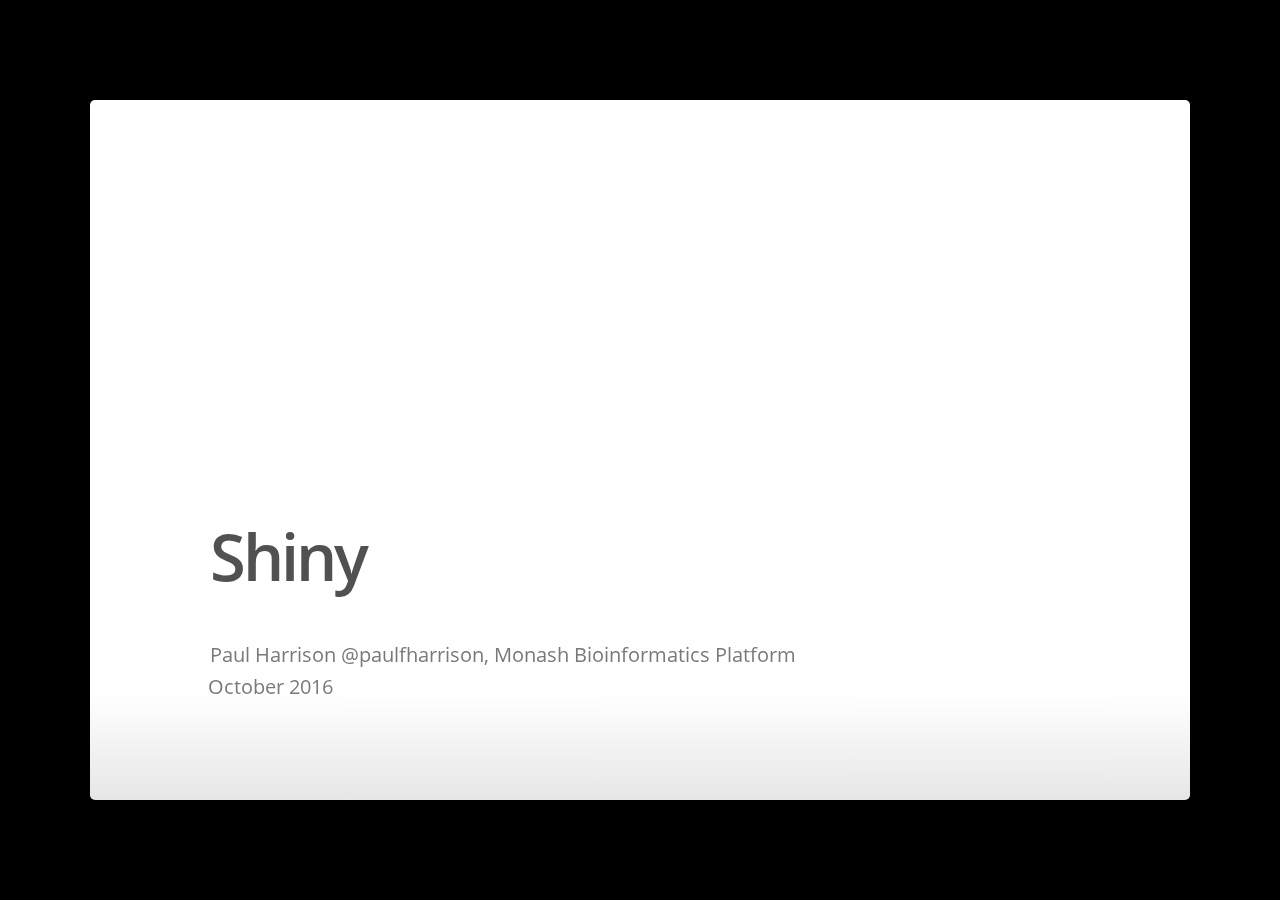
==== commit 7e2e27a6: "Progress" ====
--- a/slides.html
+++ b/slides.html
@@ -35,7 +35,7 @@
       // Author information
       presenters: [
             {
-        name:  'Paul Harrison' ,
+        name:  'Paul Harrison <span class="citation">@paulfharrison</span>, Monash Bioinformatics Platform' ,
         company: '',
         gplus: '',
         twitter: '',
@@ -75,7 +75,10 @@
   </style>
 
 
-
+  <script src="[data-uri]"></script>
+  <link href="data:text/css;charset=utf-8,%0Aslide%3Anot%28%2Ecurrent%29%20%2Eplotly%2Ehtml%2Dwidget%7B%0Adisplay%3A%20none%3B%0A%7D%0A" rel="stylesheet" />
+  <script src="[data-uri]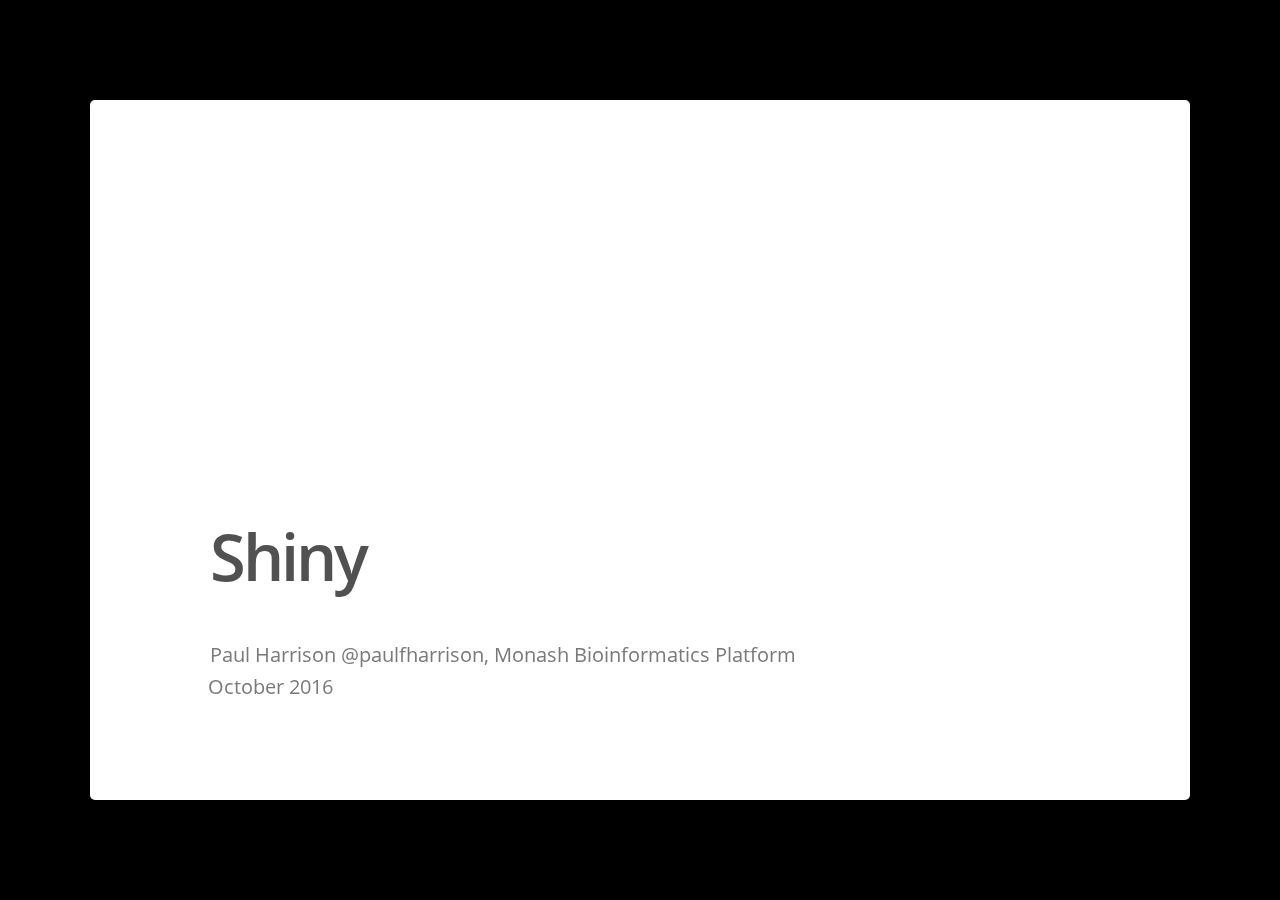
==== commit 442e0b52: "Progress" ====
--- a/slides.html
+++ b/slides.html
@@ -112,7 +112,8 @@
 -->
 
 <style>
-p { color: #000; }
+p, li { color: #000; }
+slides > slide.backdrop { background: #fff; }
 </style>
 
 <slide class='segue dark nobackground level1'><hgroup class = 'auto-fadein'><h2></h2></hgroup><article  id="section">
@@ -128,7 +129,7 @@
 <li><p>An HTTP server, running in the language of your choice with all your favourite libraries on the operating system of your choice.</p></li>
 </ul>
 
-<p>So much effort has gone into writing great HTTP clients that display HTML that it now makes sense to write desktop applications this way as well! An &quot;application&quot; written in this style can run potentially run <em>anywhere</em>. Example: RStudio.</p>
+<aside class='note'><section><p>So much effort has gone into writing great HTTP clients that display HTML that it now makes sense to write desktop applications this way as well! An &quot;application&quot; written in this style can run potentially run <em>anywhere</em>. Example: RStudio.</p></section></aside>
 
 </article></slide><slide class=''><hgroup><h2>Presenting data on the web</h2></hgroup><article  id="presenting-data-on-the-web-1">
 
@@ -137,12 +138,16 @@
 <ul>
 <li><p>Pure client-side &#8211; The server merely serves static files. All the magic happens in Javascript, client-side.</p></li>
 <li><p>RESTful &#8211; The server does the heavy lifting, such as accessing large databases, but doesn&#39;t keep track of sessions and state. Client-side Javascript still does quite a lot.</p></li>
-<li><p>Stateful server &#8211; The server keeps track of sessions. It possibly runs a separate process per session.</p></li>
+<li><p>Stateful server &#8211; The server has a session for each client. It may run a separate process per session.</p></li>
 </ul>
 
 <p>The third option places a lot of load on the server, but is the most flexible.</p>
 
-<aside class='note'><section><p>Pure client can&#39;t work with large data, without heroic efforts (Dalliance).</p></section></aside>
+<aside class='note'><section><p>RESTful can involve loading a session from database for each request.</p>
+
+<p>Pure client can&#39;t work with large data, without heroic efforts (Dalliance).</p>
+
+<p>Stateful is more like ssh, etc, but over the web.</p></section></aside>
 
 </article></slide><slide class=''><hgroup><h2>Shiny</h2></hgroup><article  id="shiny">
 
@@ -154,7 +159,7 @@
 
 <p>Shiny apps are written in a &quot;reactive&quot; style &#8211; outputs are automatically updated when input controls are adjusted by the user.</p>
 
-<p>(&quot;Reactive&quot; covers a broad field. For example in Javascript, Facebook&#39;s React library is vastly different to Functional Reactive Programming offerings such as Bacon and ReactiveX. Shiny, being server side, doesn&#39;t attempt real-time reactivity such as animations, and is relatively simple.)</p>
+<aside class='note'><section><p>&quot;Reactive&quot; covers a broad field. For example in Javascript, Facebook&#39;s React library is vastly different to Functional Reactive Programming offerings such as Bacon and ReactiveX. Shiny, being server side, doesn&#39;t attempt real-time reactivity such as animations, and is relatively simple.</p></section></aside>
 
 </article></slide><slide class=''><hgroup><h2>Shiny</h2></hgroup><article  id="shiny-1">
 
@@ -162,24 +167,28 @@
 
 <p>GPL3, code is on GitHub.</p>
 
-<p>While some features integrate with RStudio, Shiny is a standalone library and does not require RStudio. It can be used with just a terminal, a web browser, and R.</p>
+<p>While some features integrate with RStudio, Shiny is stand-alone and can be used with just a terminal, a web browser, and R.</p>
 
 <p>Shiny Server is a webserver that can serve Shiny apps and Shiny-enhanced Rmarkdown documents. Has an open source and a &quot;pro&quot; version. RStudio Inc also sells Shiny app hosting.</p>
 
 <div style="font-size: 75%">
 <p>Yes. Yes. This is a fertile land and we will thrive. We will rule over all this land! And we will call it… this land!</p></div>
 
-</article></slide><slide class=''><hgroup><h2>Best practice, what best practice?</h2></hgroup><article  id="best-practice-what-best-practice">
-
-<p>Without care, Shiny might create a nightmare scenario:</p>
-
-<ul>
-<li>Analyses that can be only performed via a UI.</li>
+</article></slide><slide class=''><hgroup><h2>What best practice?</h2></hgroup><article  id="what-best-practice">
+
+<p>Without care, Shiny might lead to:</p>
+
+<ul>
+<li>Analyses that can only be performed via a UI.</li>
 <li>Apps that can&#39;t be used as a part of larger apps.</li>
-<li>Complex parameter settings that aren&#39;t recorded in either a URL or using R code.</li>
+<li>Complex parameter settings that aren&#39;t recorded in either a URL or R code.</li>
 </ul>
 
-<p>There are ways to avoid this, but they require extra work.</p>
+<p>There are ways to avoid this in Shiny, but they require extra work.</p>
+
+<aside class='note'><section><p>Will have more to say on this later.</p>
+
+<p>Other languages with more web focus have considered modularity and URLs in <em>much</em> greater depth.</p></section></aside>
 
 </article></slide><slide class=''><hgroup><h2>Other options &#8211; htmlwidgets</h2></hgroup><article  id="other-options----htmlwidgets">
 
@@ -192,30 +201,34 @@
     geom_point()
 ggplotly(p)</pre>
 
-<div id="htmlwidget-2e4d95d6a4adb227317f" style="width:384px;height:288px;" class="plotly html-widget"></div>
-<script type="application/json" data-for="htmlwidget-2e4d95d6a4adb227317f">{"x":{"data":[{"x":[2.62,2.875,2.32,3.215,3.44,3.46,3.57,3.19,3.15,3.44,3.44,4.07,3.73,3.78,5.25,5.424,5.345,2.2,1.615,1.835,2.465,3.52,3.435,3.84,3.845,1.935,2.14,1.513,3.17,2.77,3.57,2.78],"y":[21,21,22.8,21.4,18.7,18.1,14.3,24.4,22.8,19.2,17.8,16.4,17.3,15.2,10.4,10.4,14.7,32.4,30.4,33.9,21.5,15.5,15.2,13.3,19.2,27.3,26,30.4,15.8,19.7,15,21.4],"text":["wt: 2.62<br>mpg: 21","wt: 2.88<br>mpg: 21","wt: 2.32<br>mpg: 22.8","wt: 3.21<br>mpg: 21.4","wt: 3.44<br>mpg: 18.7","wt: 3.46<br>mpg: 18.1","wt: 3.57<br>mpg: 14.3","wt: 3.19<br>mpg: 24.4","wt: 3.15<br>mpg: 22.8","wt: 3.44<br>mpg: 19.2","wt: 3.44<br>mpg: 17.8","wt: 4.07<br>mpg: 16.4","wt: 3.73<br>mpg: 17.3","wt: 3.78<br>mpg: 15.2","wt: 5.25<br>mpg: 10.4","wt: 5.42<br>mpg: 10.4","wt: 5.34<br>mpg: 14.7","wt: 2.2<br>mpg: 32.4","wt: 1.62<br>mpg: 30.4","wt: 1.84<br>mpg: 33.9","wt: 2.46<br>mpg: 21.5","wt: 3.52<br>mpg: 15.5","wt: 3.44<br>mpg: 15.2","wt: 3.84<br>mpg: 13.3","wt: 3.85<br>mpg: 19.2","wt: 1.94<br>mpg: 27.3","wt: 2.14<br>mpg: 26","wt: 1.51<br>mpg: 30.4","wt: 3.17<br>mpg: 15.8","wt: 2.77<br>mpg: 19.7","wt: 3.57<br>mpg: 15","wt: 2.78<br>mpg: 21.4"],"key":null,"type":"scatter","mode":"markers","marker":{"autocolorscale":false,"color":"rgba(0,0,0,1)","opacity":1,"size":5.66929133858268,"symbol":"circle","line":{"width":1.88976377952756,"color":"rgba(0,0,0,1)"}},"hoveron":"points","showlegend":false,"xaxis":"x","yaxis":"y","hoverinfo":"text","name":""}],"layout":{"margin":{"t":25.7412480974125,"r":7.30593607305936,"b":39.6955859969559,"l":37.2602739726027},"plot_bgcolor":"rgba(235,235,235,1)","paper_bgcolor":"rgba(255,255,255,1)","font":{"color":"rgba(0,0,0,1)","family":"","size":14.6118721461187},"xaxis":{"domain":[0,1],"type":"linear","autorange":false,"tickmode":"array","range":[1.31745,5.61955],"ticktext":["2","3","4","5"],"tickvals":[2,3,4,5],"ticks":"outside","tickcolor":"rgba(51,51,51,1)","ticklen":3.65296803652968,"tickwidth":0.66417600664176,"showticklabels":true,"tickfont":{"color":"rgba(77,77,77,1)","family":"","size":11.689497716895},"tickangle":-0,"showline":false,"linecolor":null,"linewidth":0,"showgrid":true,"gridcolor":"rgba(255,255,255,1)","gridwidth":0.66417600664176,"zeroline":false,"anchor":"y","title":"wt","titlefont":{"color":"rgba(0,0,0,1)","family":"","size":14.6118721461187},"hoverformat":".2f"},"yaxis":{"domain":[0,1],"type":"linear","autorange":false,"tickmode":"array","range":[9.225,35.075],"ticktext":["10","15","20","25","30","35"],"tickvals":[10,15,20,25,30,35],"ticks":"outside","tickcolor":"rgba(51,51,51,1)","ticklen":3.65296803652968,"tickwidth":0.66417600664176,"showticklabels":true,"tickfont":{"color":"rgba(77,77,77,1)","family":"","size":11.689497716895},"tickangle":-0,"showline":false,"linecolor":null,"linewidth":0,"showgrid":true,"gridcolor":"rgba(255,255,255,1)","gridwidth":0.66417600664176,"zeroline":false,"anchor":"x","title":"mpg","titlefont":{"color":"rgba(0,0,0,1)","family":"","size":14.6118721461187},"hoverformat":".2f"},"shapes":[{"type":"rect","fillcolor":null,"line":{"color":null,"width":0,"linetype":[]},"yref":"paper","xref":"paper","x0":0,"x1":1,"y0":0,"y1":1}],"showlegend":false,"legend":{"bgcolor":"rgba(255,255,255,1)","bordercolor":"transparent","borderwidth":1.88976377952756,"font":{"color":"rgba(0,0,0,1)","family":"","size":11.689497716895}},"hovermode":"closest"},"source":"A"},"evals":[],"jsHooks":[]}</script></div>
+<div id="htmlwidget-ab3e940e4335ba996003" style="width:384px;height:288px;" class="plotly html-widget"></div>
+<script type="application/json" data-for="htmlwidget-ab3e940e4335ba996003">{"x":{"data":[{"x":[2.62,2.875,2.32,3.215,3.44,3.46,3.57,3.19,3.15,3.44,3.44,4.07,3.73,3.78,5.25,5.424,5.345,2.2,1.615,1.835,2.465,3.52,3.435,3.84,3.845,1.935,2.14,1.513,3.17,2.77,3.57,2.78],"y":[21,21,22.8,21.4,18.7,18.1,14.3,24.4,22.8,19.2,17.8,16.4,17.3,15.2,10.4,10.4,14.7,32.4,30.4,33.9,21.5,15.5,15.2,13.3,19.2,27.3,26,30.4,15.8,19.7,15,21.4],"text":["wt: 2.62<br>mpg: 21","wt: 2.88<br>mpg: 21","wt: 2.32<br>mpg: 22.8","wt: 3.21<br>mpg: 21.4","wt: 3.44<br>mpg: 18.7","wt: 3.46<br>mpg: 18.1","wt: 3.57<br>mpg: 14.3","wt: 3.19<br>mpg: 24.4","wt: 3.15<br>mpg: 22.8","wt: 3.44<br>mpg: 19.2","wt: 3.44<br>mpg: 17.8","wt: 4.07<br>mpg: 16.4","wt: 3.73<br>mpg: 17.3","wt: 3.78<br>mpg: 15.2","wt: 5.25<br>mpg: 10.4","wt: 5.42<br>mpg: 10.4","wt: 5.34<br>mpg: 14.7","wt: 2.2<br>mpg: 32.4","wt: 1.62<br>mpg: 30.4","wt: 1.84<br>mpg: 33.9","wt: 2.46<br>mpg: 21.5","wt: 3.52<br>mpg: 15.5","wt: 3.44<br>mpg: 15.2","wt: 3.84<br>mpg: 13.3","wt: 3.85<br>mpg: 19.2","wt: 1.94<br>mpg: 27.3","wt: 2.14<br>mpg: 26","wt: 1.51<br>mpg: 30.4","wt: 3.17<br>mpg: 15.8","wt: 2.77<br>mpg: 19.7","wt: 3.57<br>mpg: 15","wt: 2.78<br>mpg: 21.4"],"key":null,"type":"scatter","mode":"markers","marker":{"autocolorscale":false,"color":"rgba(0,0,0,1)","opacity":1,"size":5.66929133858268,"symbol":"circle","line":{"width":1.88976377952756,"color":"rgba(0,0,0,1)"}},"hoveron":"points","showlegend":false,"xaxis":"x","yaxis":"y","hoverinfo":"text","name":""}],"layout":{"margin":{"t":25.7412480974125,"r":7.30593607305936,"b":39.6955859969559,"l":37.2602739726027},"plot_bgcolor":"rgba(235,235,235,1)","paper_bgcolor":"rgba(255,255,255,1)","font":{"color":"rgba(0,0,0,1)","family":"","size":14.6118721461187},"xaxis":{"domain":[0,1],"type":"linear","autorange":false,"tickmode":"array","range":[1.31745,5.61955],"ticktext":["2","3","4","5"],"tickvals":[2,3,4,5],"ticks":"outside","tickcolor":"rgba(51,51,51,1)","ticklen":3.65296803652968,"tickwidth":0.66417600664176,"showticklabels":true,"tickfont":{"color":"rgba(77,77,77,1)","family":"","size":11.689497716895},"tickangle":-0,"showline":false,"linecolor":null,"linewidth":0,"showgrid":true,"gridcolor":"rgba(255,255,255,1)","gridwidth":0.66417600664176,"zeroline":false,"anchor":"y","title":"wt","titlefont":{"color":"rgba(0,0,0,1)","family":"","size":14.6118721461187},"hoverformat":".2f"},"yaxis":{"domain":[0,1],"type":"linear","autorange":false,"tickmode":"array","range":[9.225,35.075],"ticktext":["10","15","20","25","30","35"],"tickvals":[10,15,20,25,30,35],"ticks":"outside","tickcolor":"rgba(51,51,51,1)","ticklen":3.65296803652968,"tickwidth":0.66417600664176,"showticklabels":true,"tickfont":{"color":"rgba(77,77,77,1)","family":"","size":11.689497716895},"tickangle":-0,"showline":false,"linecolor":null,"linewidth":0,"showgrid":true,"gridcolor":"rgba(255,255,255,1)","gridwidth":0.66417600664176,"zeroline":false,"anchor":"x","title":"mpg","titlefont":{"color":"rgba(0,0,0,1)","family":"","size":14.6118721461187},"hoverformat":".2f"},"shapes":[{"type":"rect","fillcolor":null,"line":{"color":null,"width":0,"linetype":[]},"yref":"paper","xref":"paper","x0":0,"x1":1,"y0":0,"y1":1}],"showlegend":false,"legend":{"bgcolor":"rgba(255,255,255,1)","bordercolor":"transparent","borderwidth":1.88976377952756,"font":{"color":"rgba(0,0,0,1)","family":"","size":11.689497716895}},"hovermode":"closest"},"source":"A"},"evals":[],"jsHooks":[]}</script></div>
 
 <p>The <code>htmlwidgets</code> library provides a way to provide HTML/Javascript widgets in R.</p>
 
 <p>Various libraries use <code>htmlwidgets</code> to wrap Javscript plotting libraries, such as <code>plotly</code>.</p>
 
-<p>These can be used in static Rmarkdown documents or via Shiny.</p>
+<p>Can be used in static Rmarkdown documents or via Shiny.</p>
 
 </article></slide><slide class=''><hgroup><h2>Other options &#8211; Bokeh</h2></hgroup><article  id="other-options----bokeh">
 
 <p><img style="position: fixed; top: 0; left: 0; width: 100%; height: 100%; z-index: -1; opacity: 0.2" src="images/bokeh.png"></p>
 
-<p>Python library with similar features to both <code>htmlwidgets</code> and <code>shiny</code>.</p>
-
-<p>Bokeh has a heavy emphasis on rendering plots client side, but also has a server component.</p>
+<p>Python library with features overlapping both <code>htmlwidgets</code> packages and <code>shiny</code>.</p>
+
+<p>Bokeh has a heavy emphasis on rendering plots client-side, but also has a server component.</p>
 
 <p>Not &quot;reactive&quot;, updates are propagated using event handlers.</p>
 
 </article></slide><slide class=''><hgroup><h2>Summing up</h2></hgroup><article  id="summing-up">
 
-<p>Shiny might not be your long-term solution, it&#39;s not great at scale, but it&#39;s probably your initial prototype.</p>
-
-<p>Shiny and R in general are great for people with just a little computing experience. RStudio Inc has done something amazing in making R and Shiny as accessible as they are. For example, Shiny is a suitable basis for a summer or honours project for undergraduate students.</p>
+<p>Shiny might not be your long-term solution, isn&#39;t great at scale, but is probably your initial prototype.</p>
+
+<p>Shiny and R in general are great for people with just a little computing experience.</p>
+
+<p>Interesting not just as a web app but desktop apps and as part of interactive R usage.</p>
+
+<aside class='note'><section><p>RStudio Inc has done something amazing in making R and Shiny as accessible as they are. For example, Shiny is a suitable basis for a summer or honours project for undergraduate students.</p></section></aside>
 
 </article></slide><slide class=''><hgroup><h2>Acknowledgements</h2></hgroup><article  id="acknowledgements">
 
@@ -223,7 +236,9 @@
 
 <p>Andrew Pattison (PhD student, RNA Systems Biology Lab)</p>
 
-<p>have previously taught classes on Shiny at Monash University.</p></article></slide>
+<ul>
+<li>have previously taught classes on Shiny at Monash University.</li>
+</ul></article></slide>
 
 
   <slide class="backdrop"></slide>
